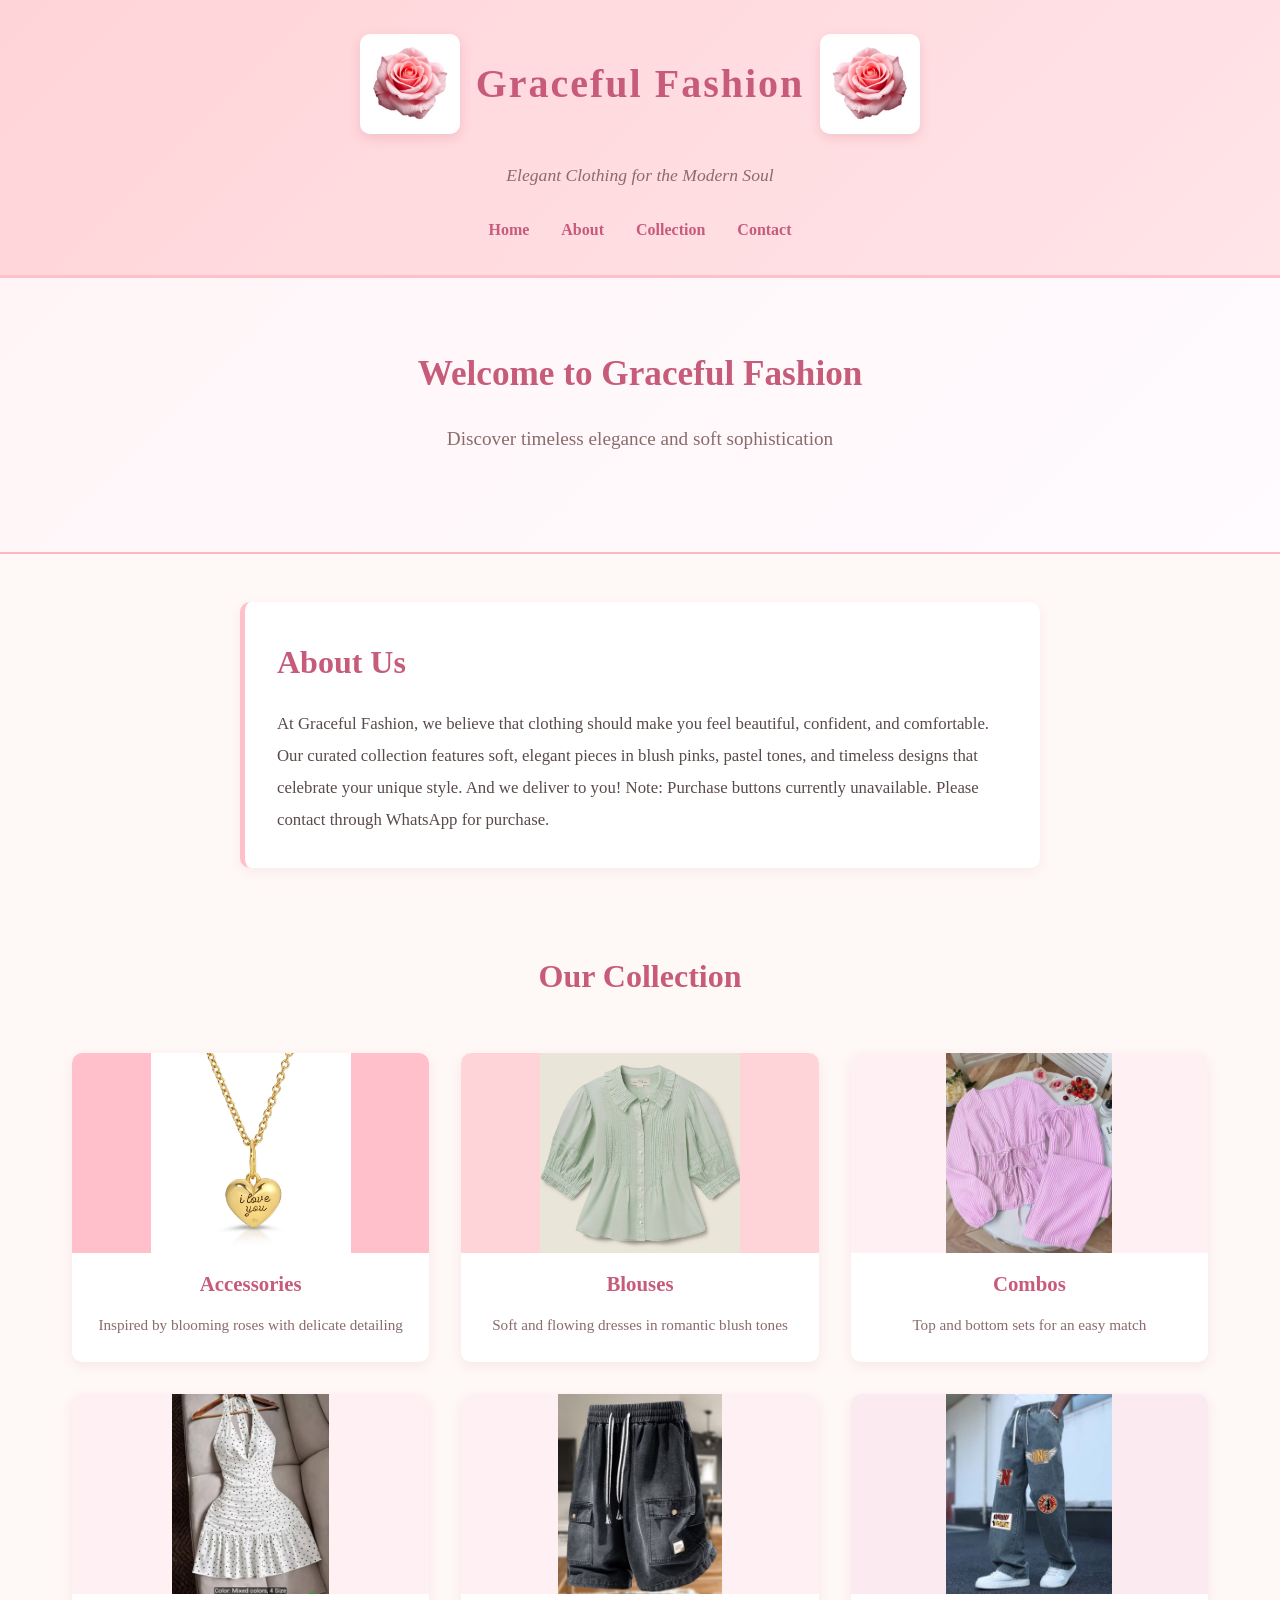
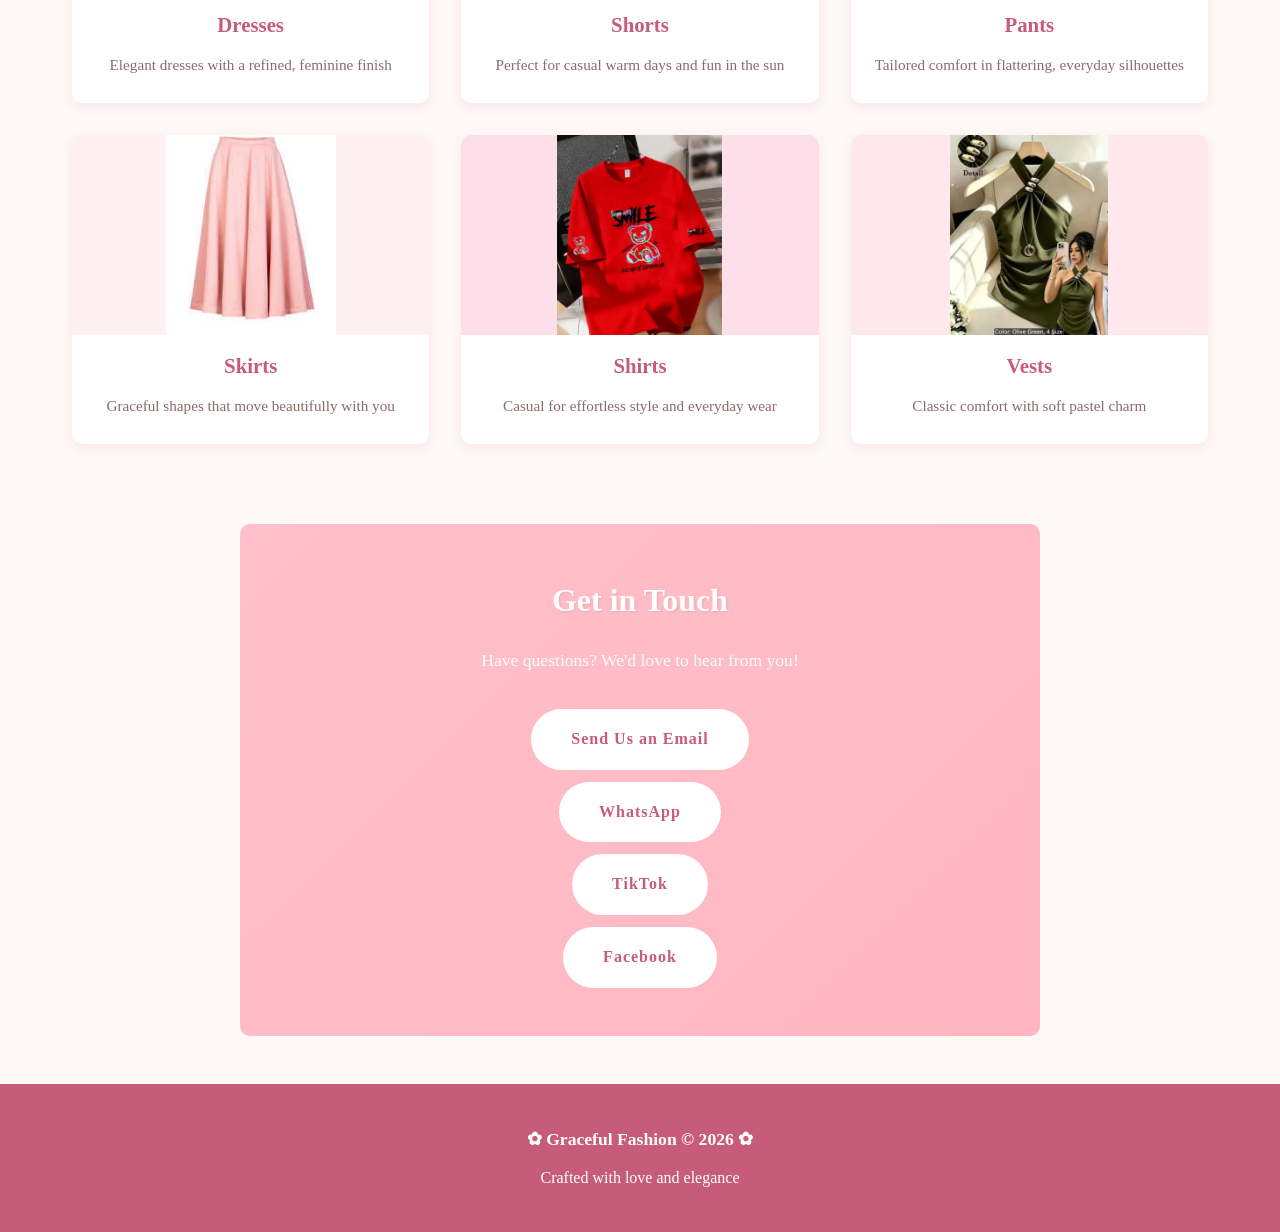
==== index.html @ 8ff4538e "Update index.html" ====
<!DOCTYPE html>
<html lang="en">
<head>
    <meta charset="UTF-8">
    <meta name="viewport" content="width=device-width, initial-scale=1.0">
    <title>Graceful Fashion - Elegant Clothing</title>
    <link rel="stylesheet" href="style.css">
</head>
<body>
    <header>
        <div class="header-content">
            <div class="header-roses">
                <img src="header_pink_rose1.jpg" alt="Pink Rose" class="header-rose">
                <h1>Graceful Fashion</h1>
                <img src="header_pink_rose2.jpg" alt="Pink Rose" class="header-rose">
            </div>
            <p class="tagline">Elegant Clothing for the Modern Soul</p>
        </div>
        <nav>
            <a href="index.html">Home</a>
            <a href="#about">About</a>
            <a href="#collection">Collection</a>
            <a href="#contact">Contact</a>
        </nav>
    </header>

    <main>
        <!-- Hero Section -->
        <section class="hero">
            <div class="hero-content">
                <h2>Welcome to Graceful Fashion</h2>
                <p>Discover timeless elegance and soft sophistication</p>
            </div>
        </section>

        <!-- About Section -->
        <section id="about" class="about">
            <h2>About Us</h2>
            <p>At Graceful Fashion, we believe that clothing should make you feel beautiful, confident, and comfortable.  Our curated collection features soft, elegant pieces in blush pinks, pastel tones, and timeless designs that celebrate your unique style.  And we deliver to you!  Note: Purchase buttons currently unavailable.  Please contact through WhatsApp for purchase.</p>
        </section>

        <!-- Collection Section -->
        <section id="collection" class="collection">
            <h2>Our Collection</h2>
            <div class="products">
                <a href="Accessories/index.html" class="product-link">
                    <div class="product-card">
                        <div class="product-image" style="background: #ffc0cb url('Accessories/gold_necklace.jpg') center / contain no-repeat;"></div>
                        <h3>Accessories</h3>
                        <p>Inspired by blooming roses with delicate detailing</p>
                    </div>
                </a>
                <a href="Blouses/index.html" class="product-link">
                    <div class="product-card">
                        <div class="product-image" style="background: #ffd4d8 url('Blouses/green_blouse.webp') center / contain no-repeat;"></div>
                        <h3>Blouses</h3>
                        <p>Soft and flowing dresses in romantic blush tones</p>
                    </div>
                </a>
                <a href="Combos/index.html" class="product-link">
                    <div class="product-card">
                        <div class="product-image" style="background: #fff0f3 url('Combos/pink_pajamas.jpeg') center / contain no-repeat;"></div>
                        <h3>Combos</h3>
                        <p>Top and bottom sets for an easy match</p>
                    </div>
                </a>
                <a href="Dresses/index.html" class="product-link">
                    <div class="product-card">
                        <div class="product-image" style="background: #fff0f3 url('Dresses/black_polkadot_dress.jpeg') center / contain no-repeat;"></div>
                        <h3>Dresses</h3>
                        <p>Elegant dresses with a refined, feminine finish</p>
                    </div>
                </a>
                <a href="Shorts/index.html" class="product-link">
                    <div class="product-card">
                        <div class="product-image" style="background: #fff0f3 url('Shorts/baggy_shorts.jpeg') center / contain no-repeat;"></div>
                        <h3>Shorts</h3>
                        <p>Perfect for casual warm days and fun in the sun</p>
                    </div>
                </a>
                <a href="Pants/index.html" class="product-link">
                    <div class="product-card">
                        <div class="product-image" style="background: #fbeaf0 url('Pants/ny_elastic_jeans.jpeg') center / contain no-repeat;"></div>
                        <h3>Pants</h3>
                        <p>Tailored comfort in flattering, everyday silhouettes</p>
                    </div>
                </a>
                <a href="Skirts/index.html" class="product-link">
                    <div class="product-card">
                        <div class="product-image" style="background: #fff0f3 url('Skirts/pink_skirt.jpeg') center / contain no-repeat;"></div>
                        <h3>Skirts</h3>
                        <p>Graceful shapes that move beautifully with you</p>
                    </div>
                </a>
                <a href="Shirts/index.html" class="product-link">
                    <div class="product-card">
                        <div class="product-image" style="background: #fcdfe8 url('Shirts/evil_smile_bear.jpeg') center / contain no-repeat;"></div>
                        <h3>Shirts</h3>
                        <p>Casual for effortless style and everyday wear</p>
                    </div>
                </a>
                <a href="Vests/index.html" class="product-link">
                    <div class="product-card">
                        <div class="product-image" style="background: #ffe7ee url('Vests/green_hem_vest.jpeg') center / contain no-repeat;"></div>
                        <h3>Vests</h3>
                        <p>Classic comfort with soft pastel charm</p>
                    </div>
                </a>
            </div>
        </section>

        <!-- Contact Section -->
        <section id="contact" class="contact">
            <h2>Get in Touch</h2>
            <p>Have questions? We'd love to hear from you!</p>
            <div class="contact-links">
                <a href="mailto:adam.young811@gmail.com" class="contact-button">Send Us an Email</a>
                <a href="https://wa.me/15551234567" class="contact-button" target="_blank" rel="noopener noreferrer">WhatsApp</a>
                <a href="https://www.tiktok.com/@gracefulfashion" class="contact-button" target="_blank" rel="noopener noreferrer">TikTok</a>
                <a href="https://www.facebook.com/gracefulfashion" class="contact-button" target="_blank" rel="noopener noreferrer">Facebook</a>
            </div>
        </section>
    </main>

    <footer>
        <p>✿ Graceful Fashion © 2026 ✿</p>
        <p>Crafted with love and elegance</p>
    </footer>
</body>
</html>
---- style.css ----
* {
    margin: 0;
    padding: 0;
    box-sizing: border-box;
}

:root {
    --blush: #ffc0cb;
    --rose: #ff69b4;
    --soft-pink: #ffb6c1;
    --pale-pink: #fff0f3;
    --cream: #fef8f6;
    --dark-rose: #c75b7a;
    --text-color: #5a4a4a;
}

body {
    font-family: 'Georgia', serif;
    line-height: 1.8;
    color: var(--text-color);
    background-color: var(--cream);
}

header {
    background: linear-gradient(135deg, #ffd4d8 0%, #ffe4e8 100%);
    padding: 1.5rem 1rem;
    text-align: center;
    box-shadow: 0 4px 6px rgba(199, 91, 122, 0.1);
    border-bottom: 3px solid var(--blush);
}

.header-content {
    display: flex;
    flex-direction: column;
    align-items: center;
    min-height: 150px;
    justify-content: center;
}

.header-roses {
    display: flex;
    align-items: center;
    justify-content: center;
    gap: 1rem;
    margin-bottom: 0.5rem;
    height: 120px;
    flex-shrink: 0;
}

.header-rose {
    width: 100px !important;
    height: 100px !important;
    min-width: 100px;
    min-height: 100px;
    object-fit: cover;
    border-radius: 10px;
    box-shadow: 0 4px 12px rgba(199, 91, 122, 0.2);
    transition: transform 0.3s ease;
    flex-shrink: 0;
}

.header-rose:hover { transform: scale(1.05); }

.header-content h1 {
    font-size: 2.5rem;
    color: var(--dark-rose);
    letter-spacing: 2px;
    flex-shrink: 0;
}

.tagline {
    font-size: 1.1rem;
    color: #8b6b6b;
    font-style: italic;
    margin-top: 0.5rem;
    flex-shrink: 0;
}

nav {
    margin-top: 1.5rem;
    display: flex;
    justify-content: center;
    gap: 2rem;
    flex-wrap: wrap;
}

nav a {
    color: var(--dark-rose);
    text-decoration: none;
    font-size: 1rem;
    font-weight: bold;
    transition: all 0.3s ease;
    padding-bottom: 5px;
    border-bottom: 2px solid transparent;
}

nav a:hover { color: var(--rose); border-bottom-color: var(--blush); }

.hero {
    background: linear-gradient(135deg, #fff5f7 0%, #fffbff 100%);
    padding: 4rem 2rem;
    text-align: center;
    border-bottom: 2px solid var(--soft-pink);
}

.hero-content h2 { font-size: 2.2rem; color: var(--dark-rose); margin-bottom: 1rem; }
.hero-content p { font-size: 1.2rem; color: #8b6b6b; margin-bottom: 2rem; }

.about {
    max-width: 800px;
    margin: 3rem auto;
    padding: 2rem;
    background-color: white;
    border-radius: 10px;
    box-shadow: 0 4px 12px rgba(199, 91, 122, 0.08);
    border-left: 5px solid var(--blush);
}

.about h2 { color: var(--dark-rose); margin-bottom: 1rem; font-size: 2rem; }
.about p { font-size: 1.05rem; line-height: 1.9; }

.collection { max-width: 1200px; margin: 3rem auto; padding: 2rem; }
.collection h2 { text-align: center; color: var(--dark-rose); margin-bottom: 3rem; font-size: 2rem; }

.products {
    display: grid;
    grid-template-columns: repeat(3, minmax(0, 1fr));
    gap: 2rem;
}

.product-card {
    background-color: white;
    border-radius: 10px;
    overflow: hidden;
    box-shadow: 0 4px 12px rgba(199, 91, 122, 0.1);
    transition: all 0.3s ease;
    text-align: center;
    display: flex;
    flex-direction: column;
}

.product-card:hover { transform: translateY(-5px); box-shadow: 0 8px 20px rgba(199, 91, 122, 0.2); }
.product-link { color: inherit; text-decoration: none; }

.product-image {
    width: 100%;
    height: 200px;
    background-size: contain;
    background-repeat: no-repeat;
    background-position: center;
    background-color: white;
}

.product-card h3 { color: var(--dark-rose); padding: 0.75rem 1rem 0.5rem; font-size: 1.3rem; }
.product-card p { color: #8b6b6b; padding: 0 1rem 1.5rem; font-size: 0.95rem; }
.product-card .price { color: var(--dark-rose); font-size: 1.1rem; font-weight: bold; padding-bottom: 0; }

.size-options {
    display: flex;
    justify-content: center;
    flex-wrap: wrap;
    gap: 0.75rem;
    padding: 1.1rem 1rem 1rem;
    margin-top: auto;
}

.size-button {
    min-width: 3rem;
    padding: 0.675rem 0.5rem;
    border: 1px solid var(--soft-pink);
    border-radius: 999px;
    color: var(--dark-rose);
    font-size: 0.85rem;
    font-weight: bold;
    line-height: 1;
    cursor: pointer;
    transition: background-color 0.3s ease, color 0.3s ease, border-color 0.3s ease, box-shadow 0.3s ease;
}

.size-options .size-button:nth-child(1) { background-color: #ffe3ec; border-color: #ffc2d4; }
.size-options .size-button:nth-child(2) { background-color: #ffd9e8; border-color: #ffbad1; }
.size-options .size-button:nth-child(3) { background-color: #ffcee1; border-color: #ffacc7; }
.size-options .size-button:nth-child(4) { background-color: #ffc3d9; border-color: #ff9fbd; }

.size-button:hover, .size-button:focus-visible { background-color: var(--soft-pink); border-color: var(--rose); color: var(--dark-rose); box-shadow: 0 0 0 2px rgba(255, 182, 193, 0.35); }
.size-button:focus-visible { outline: 2px solid var(--rose); outline-offset: 1px; }
.size-button[aria-pressed="true"] { background-color: #ffd1e3; border: 3px solid #ff10f0; color: #ff10f0; box-shadow: 0 3px 10px rgba(255, 16, 240, 0.35); }

.purchase-button {
    display: block;
    width: 100%;
    margin-top: 0;
    padding: 0.75rem 1rem;
    border: none;
    border-radius: 0;
    background-color: #fff0f3;
    color: #b88a9b;
    font-weight: bold;
    letter-spacing: 0.5px;
    cursor: not-allowed;
    transition: background-color 0.3s ease, color 0.3s ease, transform 0.2s ease;
}

.purchase-button:not(:disabled) { background-color: var(--rose); color: white; cursor: pointer; }
.purchase-button:not(:disabled):hover { background-color: var(--dark-rose); transform: translateY(-1px); }

body.purchase-modal-open { overflow: hidden; }

.purchase-modal-overlay {
    position: fixed;
    inset: 0;
    z-index: 1000;
    display: flex;
    align-items: center;
    justify-content: center;
    padding: 1.5rem;
    background-color: rgba(90, 74, 74, 0.45);
    backdrop-filter: blur(3px);
}

.purchase-modal-overlay[hidden] { display: none; }

.purchase-modal {
    width: min(100%, 38rem);
    max-height: min(90vh, 44rem);
    display: flex;
    flex-direction: column;
    gap: 1rem;
    padding: 0.75rem 1.5rem 1.5rem;
    border: 2px solid var(--blush);
    border-radius: 20px;
    background: linear-gradient(180deg, #fff9fb 0%, white 100%);
    box-shadow: 0 18px 40px rgba(199, 91, 122, 0.28);
    overflow: hidden;
}

.purchase-modal:focus-within { outline: 3px solid rgba(255, 105, 180, 0.35); outline-offset: 3px; }

.purchase-modal-close {
    align-self: flex-end;
    width: 2.5rem;
    height: 2.5rem;
    margin-top: 0.2rem;
    margin-bottom: 0.15rem;
    border: 1px solid #f2c8d3;
    border-radius: 999px;
    background-color: #fff4f7;
    color: var(--dark-rose);
    font-size: 1.5rem;
    line-height: 1;
    cursor: pointer;
    transition: background-color 0.3s ease, transform 0.2s ease;
}

.purchase-modal-close:hover, .purchase-modal-close:focus-visible { background-color: #ffe2ea; transform: scale(1.03); }

.purchase-modal-content {
    display: grid;
    grid-template-columns: minmax(0, 11rem) minmax(0, 1fr);
    gap: 1rem;
    align-items: start;
    overflow-y: auto;
    padding-right: 0.25rem;
}

.purchase-modal-image {
    width: 100%;
    aspect-ratio: 1 / 1;
    object-fit: contain;
    border-radius: 16px;
    background-color: white;
    border: 1px solid #f6d5de;
    box-shadow: 0 8px 18px rgba(199, 91, 122, 0.12);
    padding: 0.5rem;
}

.purchase-modal-image-fallback { display: flex; align-items: center; justify-content: center; min-height: 11rem; padding: 1rem; border: 1px dashed #f2c8d3; border-radius: 16px; background-color: #fff7fa; color: var(--dark-rose); font-weight: bold; text-align: center; box-shadow: inset 0 0 0 1px rgba(255, 255, 255, 0.75); }
.purchase-modal-image-fallback[hidden] { display: none; }
.purchase-modal-copy { text-align: left; }
.purchase-modal-eyebrow { color: var(--dark-rose); font-size: 0.8rem; letter-spacing: 0.12em; text-transform: uppercase; padding: 0; margin-bottom: 0.35rem; }
.purchase-modal-copy h3 { color: var(--dark-rose); font-size: 1.6rem; margin-bottom: 0.6rem; }
.purchase-modal-size { color: #8b6b6b; padding: 0; }
.purchase-modal-size span { color: var(--dark-rose); font-weight: bold; }

.purchase-modal-confirm { width: 100%; padding: 0.9rem 1rem; border: none; border-radius: 999px; background-color: var(--rose); color: white; font-family: inherit; font-size: 1rem; font-weight: bold; letter-spacing: 0.04em; cursor: pointer; box-shadow: 0 8px 20px rgba(255, 105, 180, 0.28); transition: background-color 0.3s ease, transform 0.2s ease; }
.purchase-modal-confirm:hover, .purchase-modal-confirm:focus-visible { background-color: var(--dark-rose); transform: translateY(-1px); }

.center-collection { text-align: center; }
.home-button { display: inline-block; background-color: var(--rose); color: white; padding: 0.7rem 2rem; border-radius: 50px; text-decoration: none; font-weight: bold; letter-spacing: 1px; transition: all 0.3s ease; box-shadow: 0 4px 15px rgba(255, 105, 180, 0.3); margin-bottom: 2rem; }
.home-button:hover { background-color: var(--dark-rose); transform: translateY(-2px); }

.collection .product-card > img.product-image { display: block; width: 100%; height: 320px; object-fit: contain; background-color: white; }

.contact { background: linear-gradient(135deg, #ffc0cb 0%, #ffb6c1 100%); padding: 3rem 2rem; text-align: center; border-radius: 10px; max-width: 800px; margin: 3rem auto; }
.contact h2 { color: white; margin-bottom: 1rem; font-size: 2rem; text-shadow: 1px 1px 2px rgba(0, 0, 0, 0.1); }
.contact p { color: rgba(255, 255, 255, 0.95); margin-bottom: 2rem; font-size: 1.1rem; }
.contact-links { display: flex; flex-direction: column; align-items: center; gap: 0.75rem; }
.contact-button { display: inline-block; background-color: white; color: var(--dark-rose); padding: 1rem 2.5rem; font-size: 1rem; border: none; border-radius: 50px; cursor: pointer; transition: all 0.3s ease; font-weight: bold; letter-spacing: 1px; text-decoration: none; }
.contact-button:hover { background-color: var(--pale-pink); transform: translateY(-2px); box-shadow: 0 4px 15px rgba(0, 0, 0, 0.15); }

footer { background-color: var(--dark-rose); color: white; text-align: center; padding: 2rem 1rem; margin-top: 3rem; }
footer p { margin: 0.5rem 0; font-size: 1rem; }
footer p:first-child { font-weight: bold; font-size: 1.1rem; }

@media (max-width: 768px) {
    .header-roses { gap: 0.5rem; height: 90px; }
    .header-rose { width: 80px !important; height: 80px !important; min-width: 80px; min-height: 80px; }
    .header-content h1 { font-size: 1.8rem; }
    nav { gap: 1rem; }
    .hero-content h2 { font-size: 1.6rem; }
    .products { grid-template-columns: 1fr; }
    .purchase-modal-overlay { align-items: stretch; padding: 1rem; }
    .purchase-modal { width: 100%; max-height: 100%; margin: auto 0; padding: 0.75rem 1rem 1rem; }
    .purchase-modal-content { grid-template-columns: 1fr; gap: 0.85rem; }
    .purchase-modal-image { max-width: 14rem; margin: 0 auto; }
}
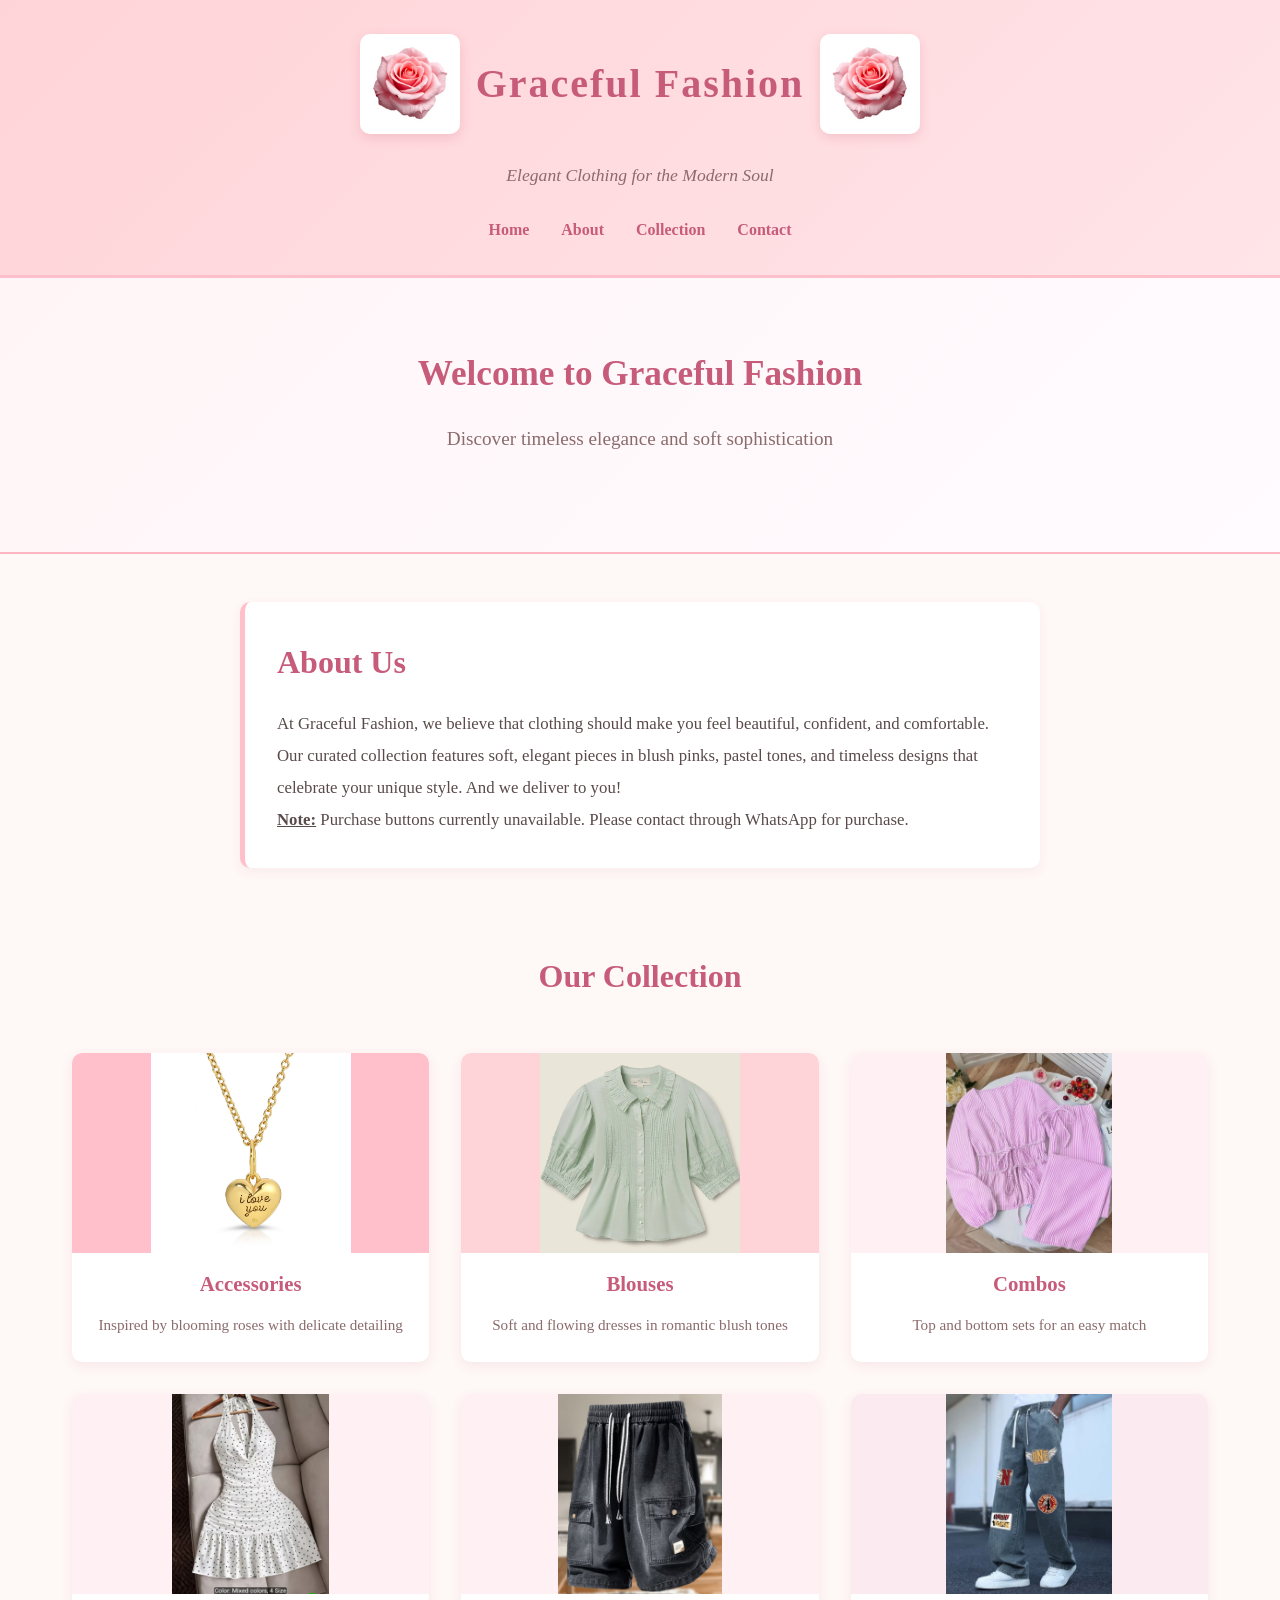
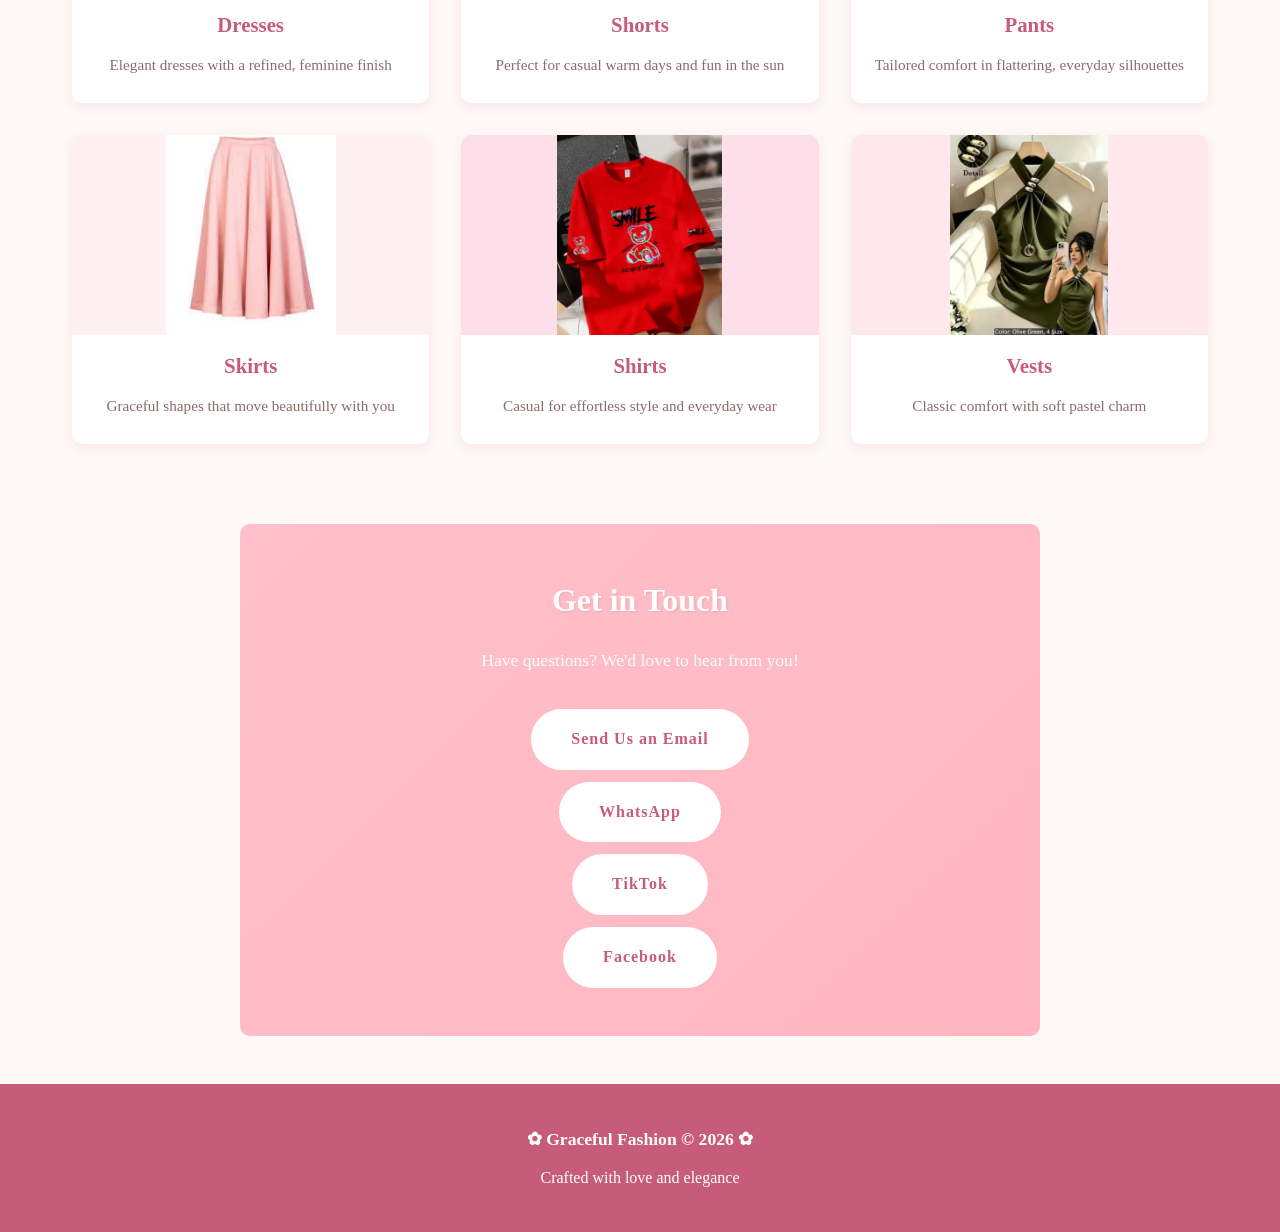
==== commit 3da59a28: "Update about in index.html" ====
--- a/index.html
+++ b/index.html
@@ -36,7 +36,7 @@
         <!-- About Section -->
         <section id="about" class="about">
             <h2>About Us</h2>
-            <p>At Graceful Fashion, we believe that clothing should make you feel beautiful, confident, and comfortable.  Our curated collection features soft, elegant pieces in blush pinks, pastel tones, and timeless designs that celebrate your unique style.  And we deliver to you!  Note: Purchase buttons currently unavailable.  Please contact through WhatsApp for purchase.</p>
+            <p>At Graceful Fashion, we believe that clothing should make you feel beautiful, confident, and comfortable.  Our curated collection features soft, elegant pieces in blush pinks, pastel tones, and timeless designs that celebrate your unique style.  And we deliver to you!<br><strong><u>Note:</u></strong> Purchase buttons currently unavailable.  Please contact through WhatsApp for purchase.</p>
         </section>
 
         <!-- Collection Section -->
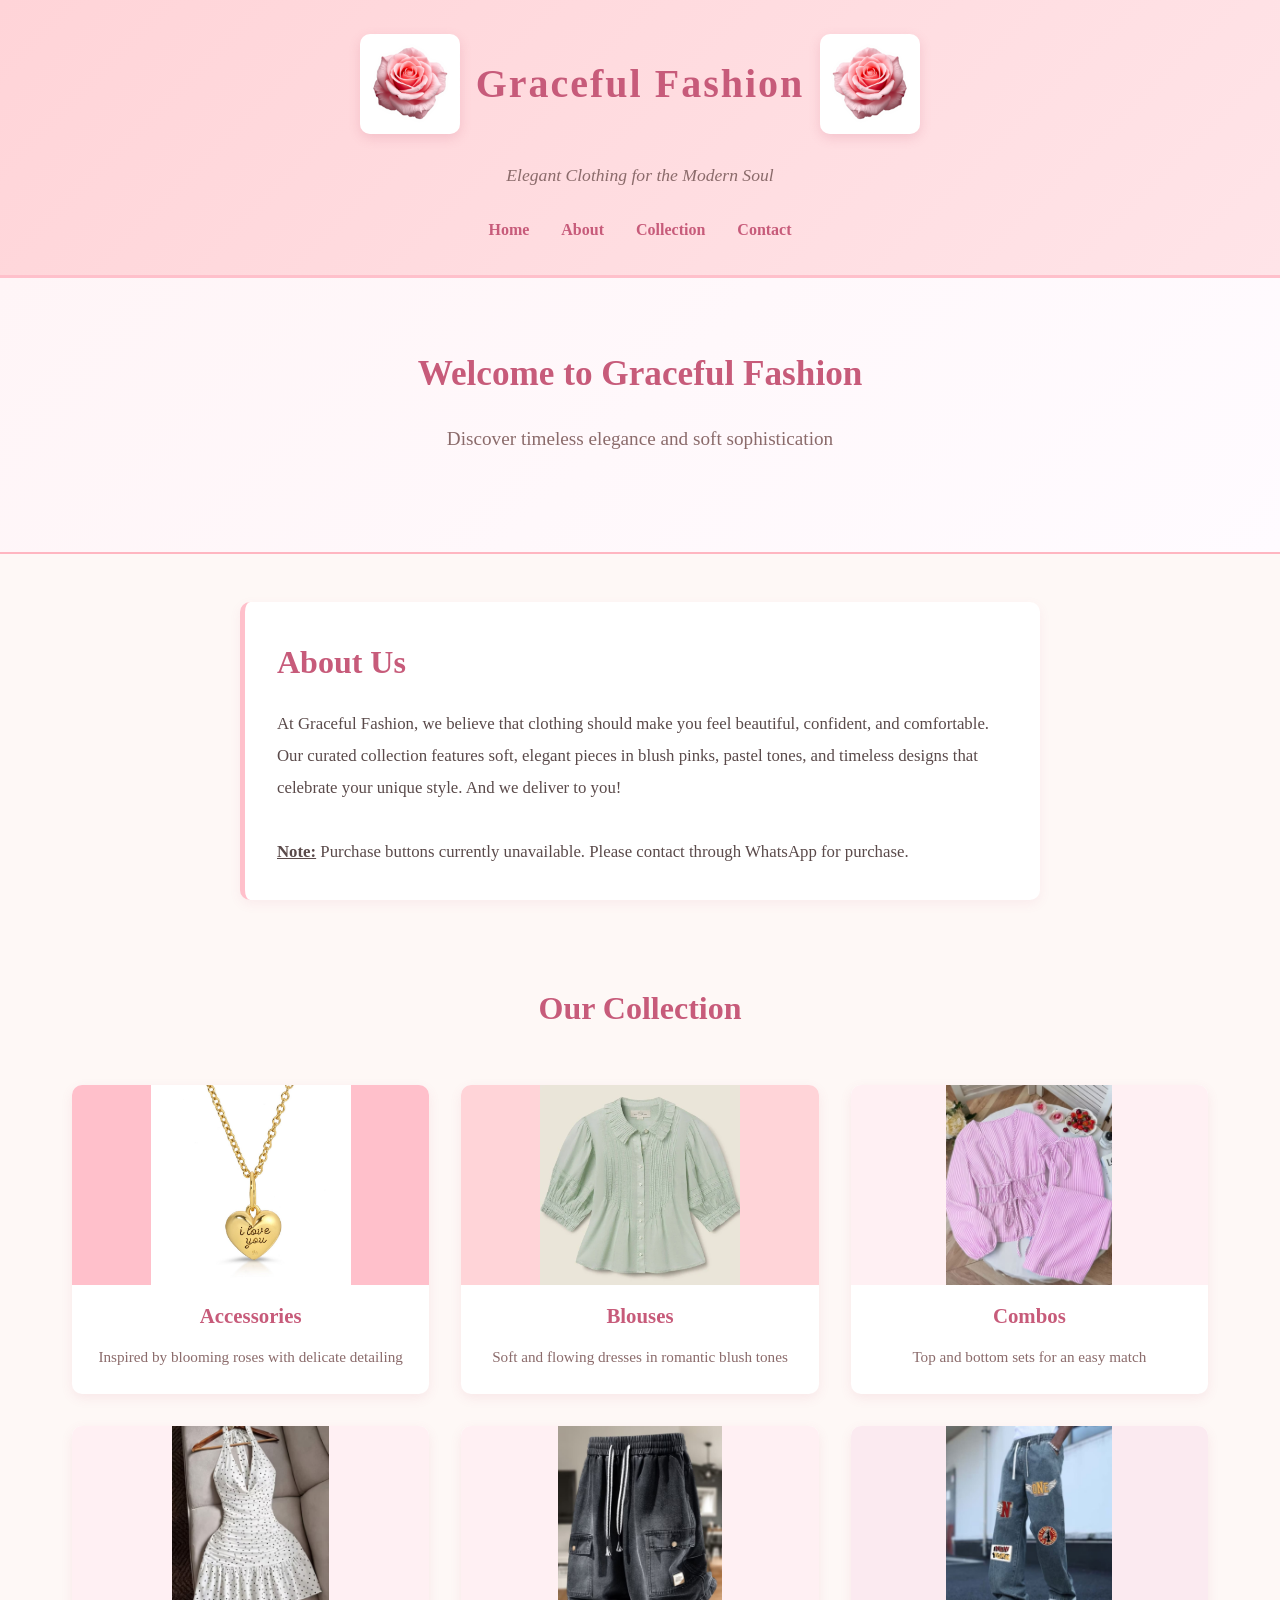
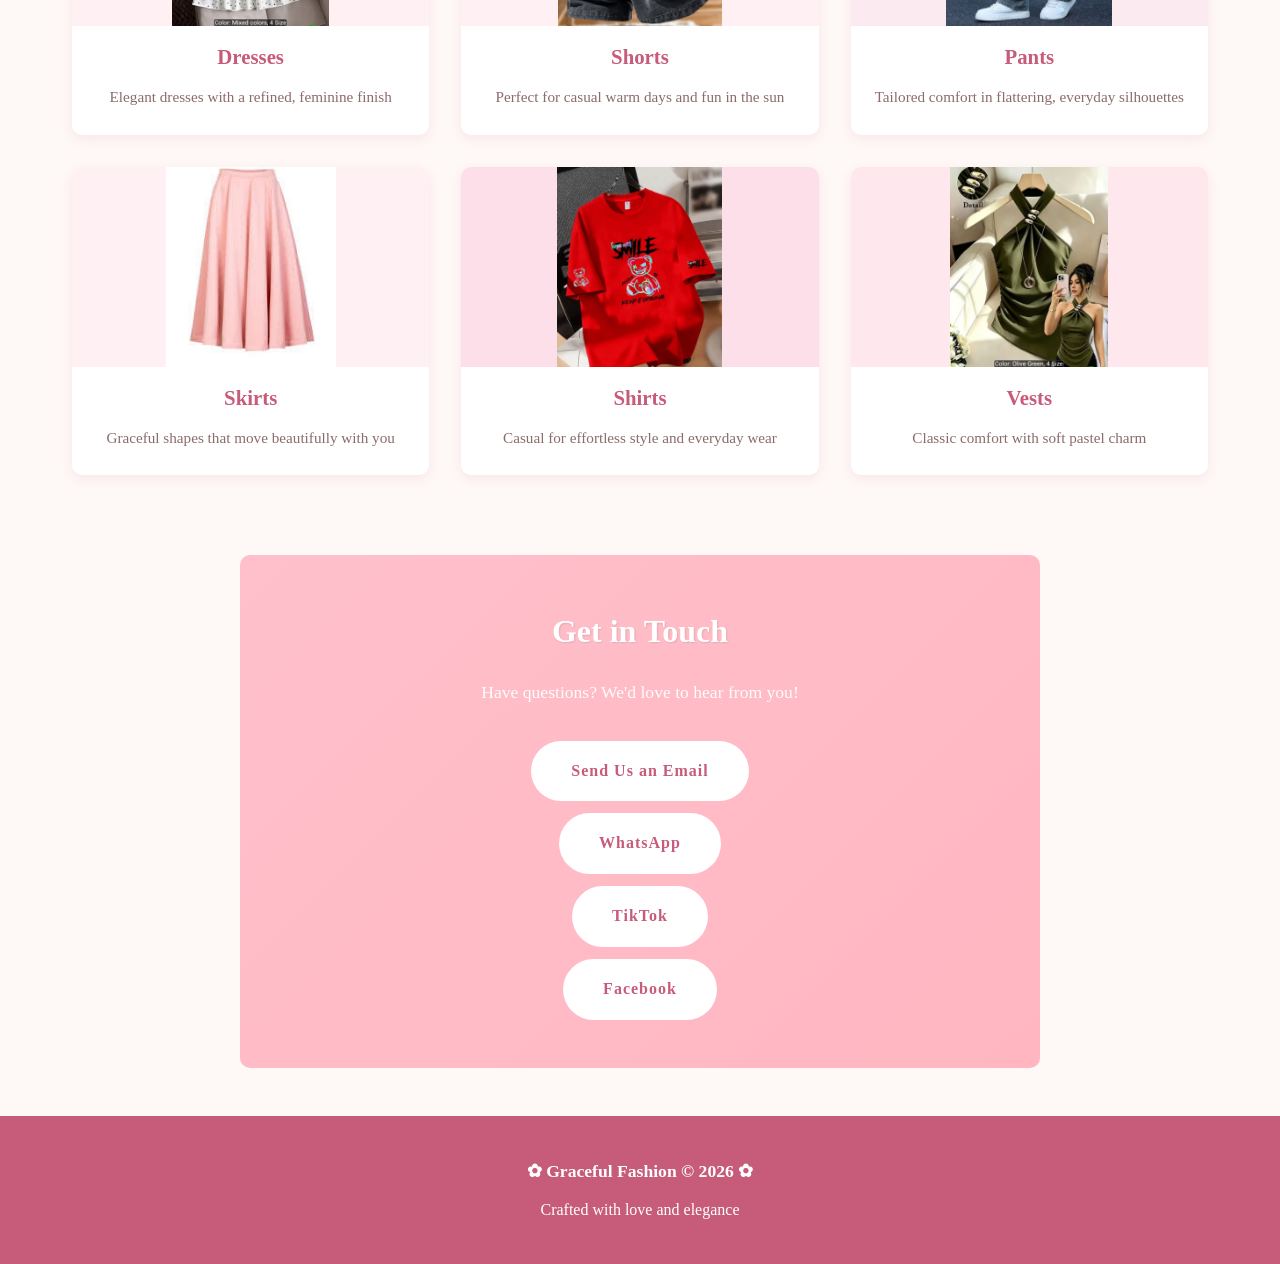
==== commit c75c3788: "Additional break line in about" ====
--- a/index.html
+++ b/index.html
@@ -36,7 +36,7 @@
         <!-- About Section -->
         <section id="about" class="about">
             <h2>About Us</h2>
-            <p>At Graceful Fashion, we believe that clothing should make you feel beautiful, confident, and comfortable.  Our curated collection features soft, elegant pieces in blush pinks, pastel tones, and timeless designs that celebrate your unique style.  And we deliver to you!<br><strong><u>Note:</u></strong> Purchase buttons currently unavailable.  Please contact through WhatsApp for purchase.</p>
+            <p>At Graceful Fashion, we believe that clothing should make you feel beautiful, confident, and comfortable.  Our curated collection features soft, elegant pieces in blush pinks, pastel tones, and timeless designs that celebrate your unique style.  And we deliver to you!<br><br><strong><u>Note:</u></strong> Purchase buttons currently unavailable.  Please contact through WhatsApp for purchase.</p>
         </section>
 
         <!-- Collection Section -->
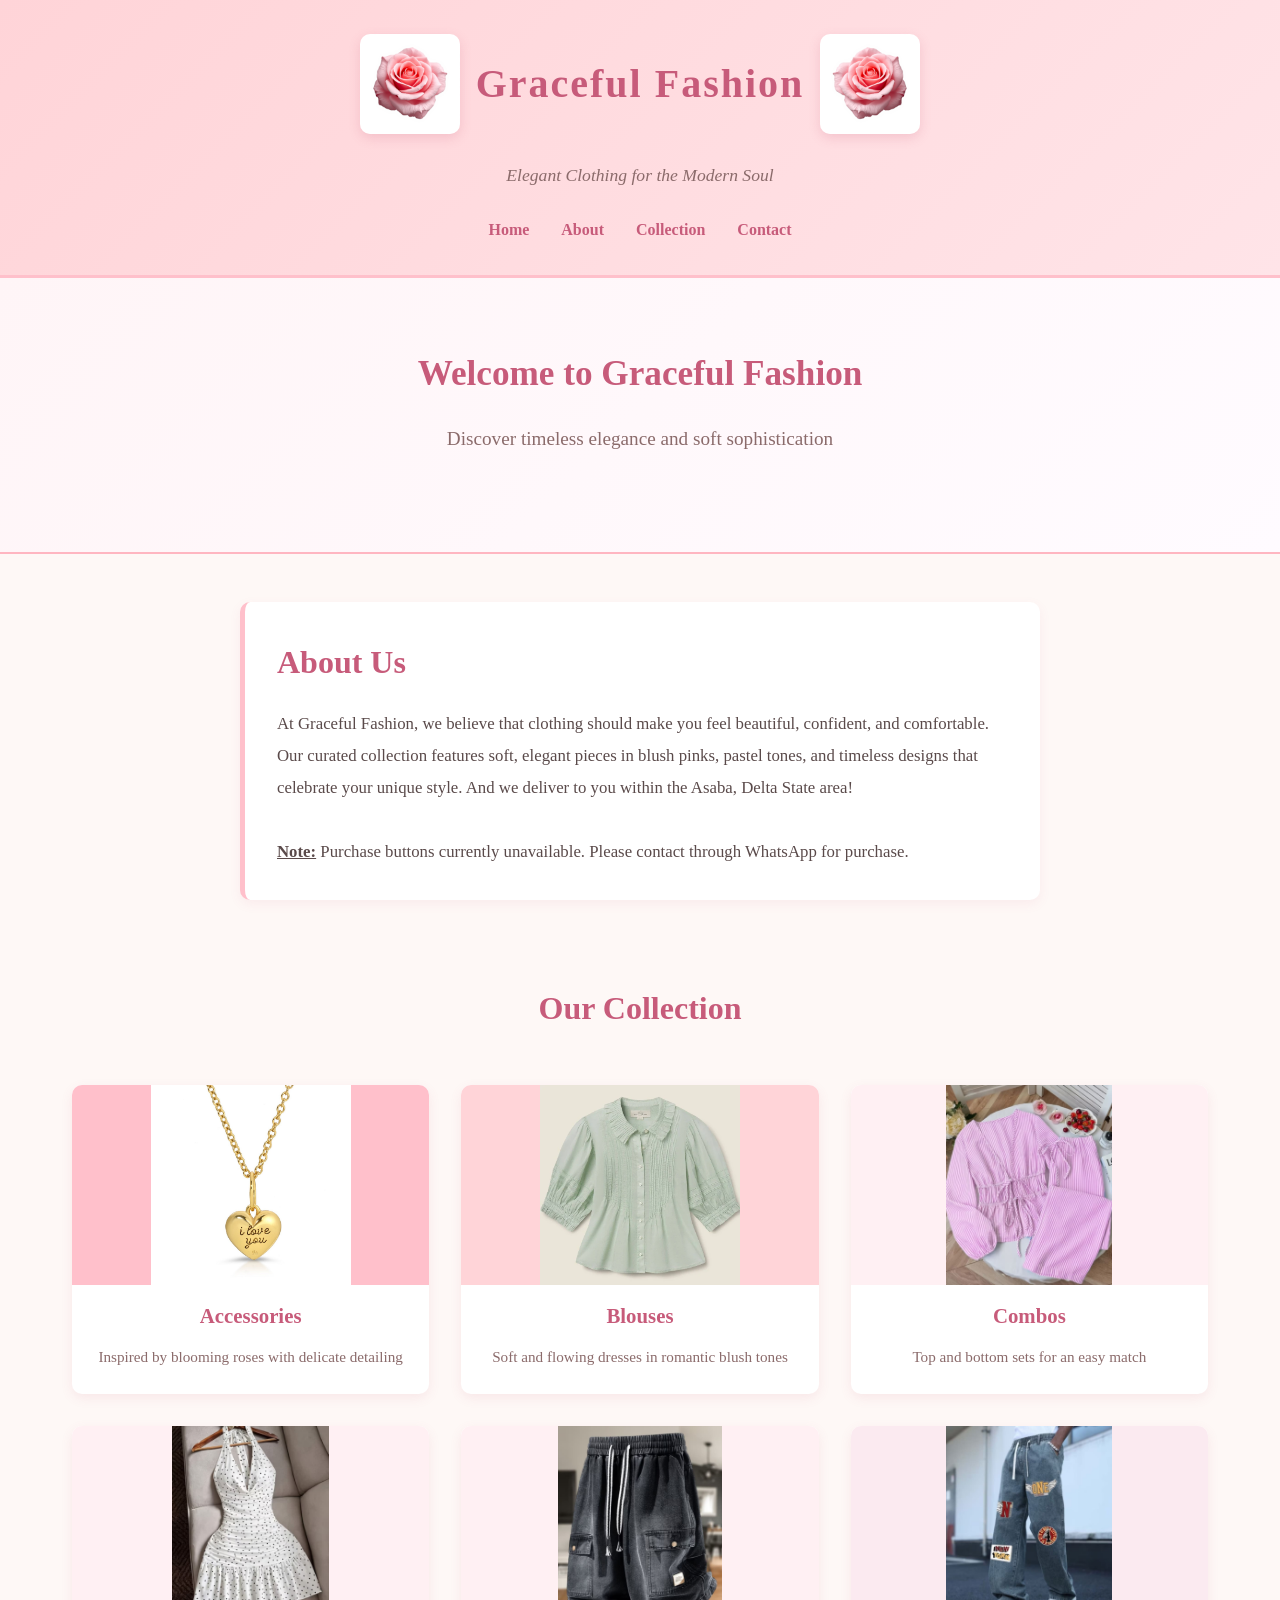
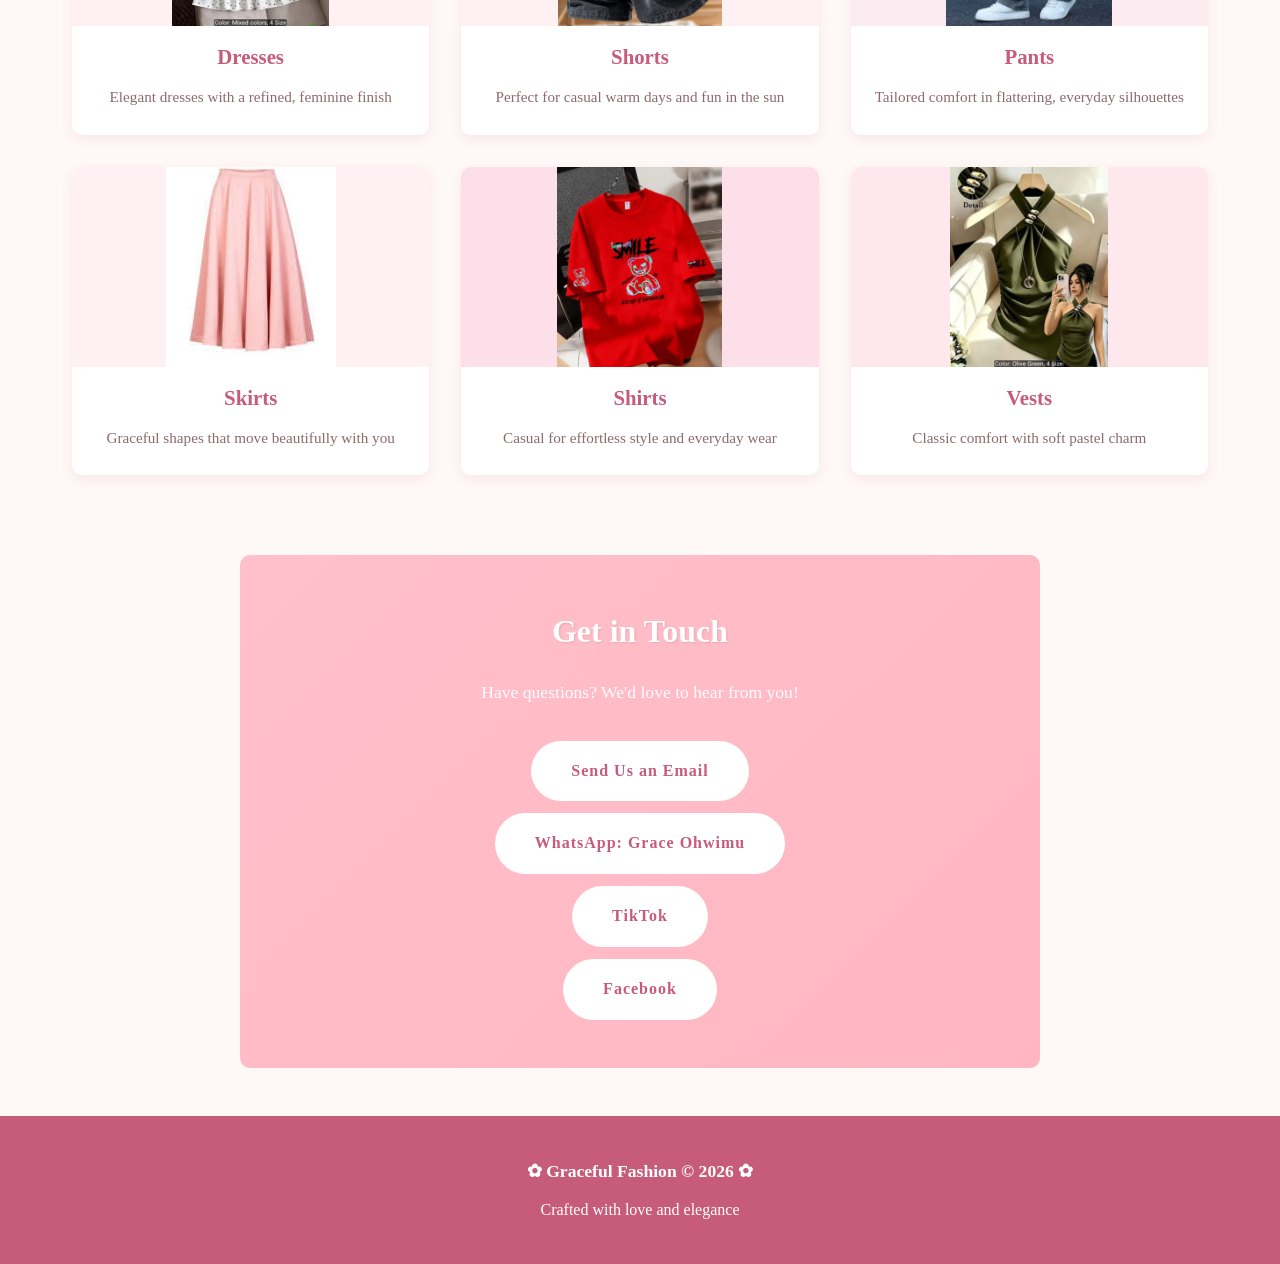
==== commit 33db592f: "Update about index.html" ====
--- a/index.html
+++ b/index.html
@@ -36,7 +36,7 @@
         <!-- About Section -->
         <section id="about" class="about">
             <h2>About Us</h2>
-            <p>At Graceful Fashion, we believe that clothing should make you feel beautiful, confident, and comfortable.  Our curated collection features soft, elegant pieces in blush pinks, pastel tones, and timeless designs that celebrate your unique style.  And we deliver to you!<br><br><strong><u>Note:</u></strong> Purchase buttons currently unavailable.  Please contact through WhatsApp for purchase.</p>
+            <p>At Graceful Fashion, we believe that clothing should make you feel beautiful, confident, and comfortable.  Our curated collection features soft, elegant pieces in blush pinks, pastel tones, and timeless designs that celebrate your unique style.  And we deliver to you within the Asaba, Delta State area!<br><br><strong><u>Note:</u></strong> Purchase buttons currently unavailable.  Please contact through WhatsApp for purchase.</p>
         </section>
 
         <!-- Collection Section -->
@@ -115,7 +115,7 @@
             <p>Have questions? We'd love to hear from you!</p>
             <div class="contact-links">
                 <a href="mailto:adam.young811@gmail.com" class="contact-button">Send Us an Email</a>
-                <a href="https://wa.me/15551234567" class="contact-button" target="_blank" rel="noopener noreferrer">WhatsApp</a>
+                <a href="https://wa.me/2347034981960" class="contact-button" target="_blank" rel="noopener noreferrer">WhatsApp: Grace Ohwimu</a>
                 <a href="https://www.tiktok.com/@gracefulfashion" class="contact-button" target="_blank" rel="noopener noreferrer">TikTok</a>
                 <a href="https://www.facebook.com/gracefulfashion" class="contact-button" target="_blank" rel="noopener noreferrer">Facebook</a>
             </div>
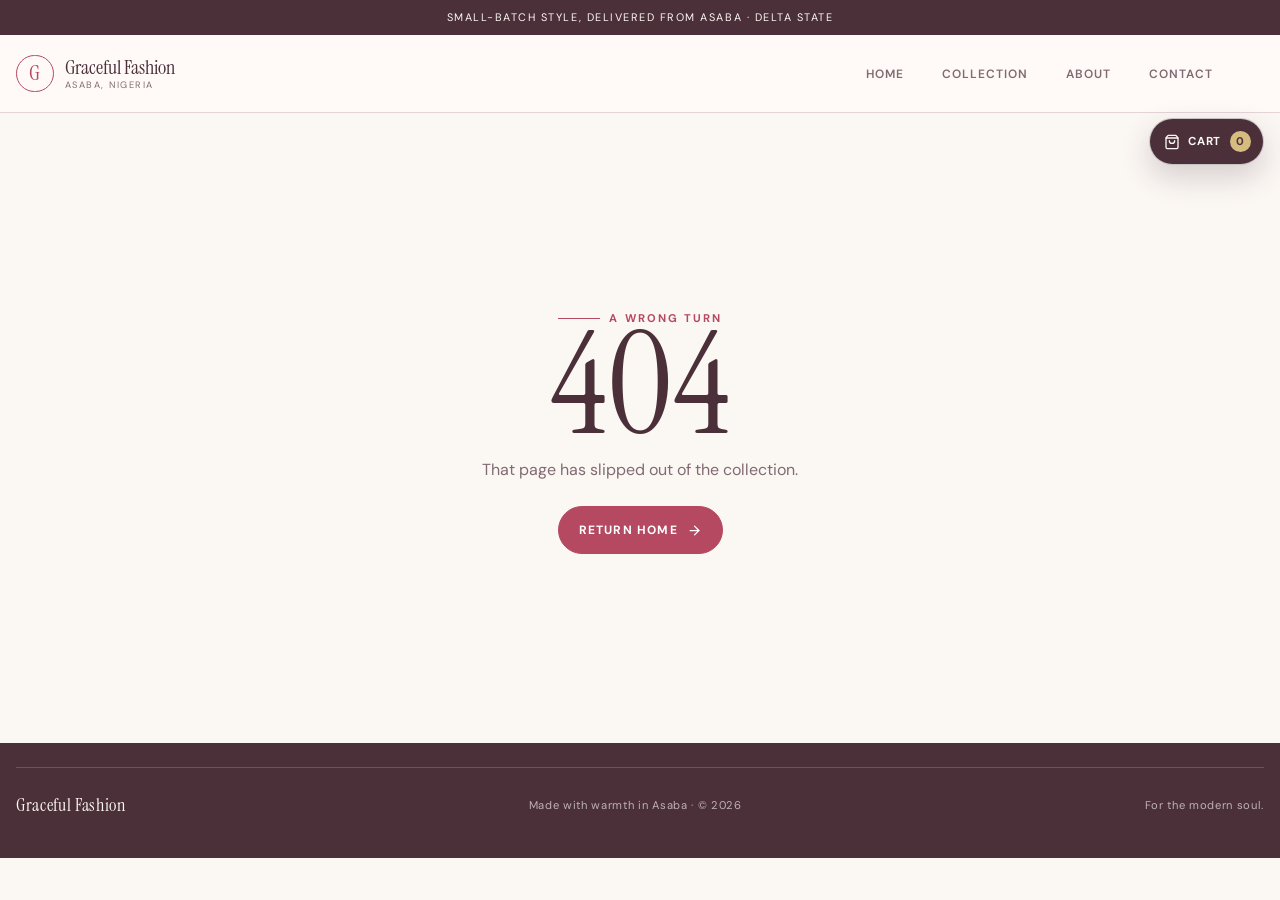
==== commit 3a6a636e: "Publish Graceful Fashion storefront updates" ====
--- a/index.html
+++ b/index.html
@@ -1,130 +1,25 @@
 <!DOCTYPE html>
 <html lang="en">
-<head>
-    <meta charset="UTF-8">
-    <meta name="viewport" content="width=device-width, initial-scale=1.0">
-    <title>Graceful Fashion - Elegant Clothing</title>
-    <link rel="stylesheet" href="style.css">
-</head>
-<body>
-    <header>
-        <div class="header-content">
-            <div class="header-roses">
-                <img src="header_pink_rose1.jpg" alt="Pink Rose" class="header-rose">
-                <h1>Graceful Fashion</h1>
-                <img src="header_pink_rose2.jpg" alt="Pink Rose" class="header-rose">
-            </div>
-            <p class="tagline">Elegant Clothing for the Modern Soul</p>
-        </div>
-        <nav>
-            <a href="index.html">Home</a>
-            <a href="#about">About</a>
-            <a href="#collection">Collection</a>
-            <a href="#contact">Contact</a>
-        </nav>
-    </header>
-
-    <main>
-        <!-- Hero Section -->
-        <section class="hero">
-            <div class="hero-content">
-                <h2>Welcome to Graceful Fashion</h2>
-                <p>Discover timeless elegance and soft sophistication</p>
-            </div>
-        </section>
-
-        <!-- About Section -->
-        <section id="about" class="about">
-            <h2>About Us</h2>
-            <p>At Graceful Fashion, we believe that clothing should make you feel beautiful, confident, and comfortable.  Our curated collection features soft, elegant pieces in blush pinks, pastel tones, and timeless designs that celebrate your unique style.  And we deliver to you within the Asaba, Delta State area!<br><br><strong><u>Note:</u></strong> Purchase buttons currently unavailable.  Please contact through WhatsApp for purchase.</p>
-        </section>
-
-        <!-- Collection Section -->
-        <section id="collection" class="collection">
-            <h2>Our Collection</h2>
-            <div class="products">
-                <a href="Accessories/index.html" class="product-link">
-                    <div class="product-card">
-                        <div class="product-image" style="background: #ffc0cb url('Accessories/gold_necklace.jpg') center / contain no-repeat;"></div>
-                        <h3>Accessories</h3>
-                        <p>Inspired by blooming roses with delicate detailing</p>
-                    </div>
-                </a>
-                <a href="Blouses/index.html" class="product-link">
-                    <div class="product-card">
-                        <div class="product-image" style="background: #ffd4d8 url('Blouses/green_blouse.webp') center / contain no-repeat;"></div>
-                        <h3>Blouses</h3>
-                        <p>Soft and flowing dresses in romantic blush tones</p>
-                    </div>
-                </a>
-                <a href="Combos/index.html" class="product-link">
-                    <div class="product-card">
-                        <div class="product-image" style="background: #fff0f3 url('Combos/pink_pajamas.jpeg') center / contain no-repeat;"></div>
-                        <h3>Combos</h3>
-                        <p>Top and bottom sets for an easy match</p>
-                    </div>
-                </a>
-                <a href="Dresses/index.html" class="product-link">
-                    <div class="product-card">
-                        <div class="product-image" style="background: #fff0f3 url('Dresses/black_polkadot_dress.jpeg') center / contain no-repeat;"></div>
-                        <h3>Dresses</h3>
-                        <p>Elegant dresses with a refined, feminine finish</p>
-                    </div>
-                </a>
-                <a href="Shorts/index.html" class="product-link">
-                    <div class="product-card">
-                        <div class="product-image" style="background: #fff0f3 url('Shorts/baggy_shorts.jpeg') center / contain no-repeat;"></div>
-                        <h3>Shorts</h3>
-                        <p>Perfect for casual warm days and fun in the sun</p>
-                    </div>
-                </a>
-                <a href="Pants/index.html" class="product-link">
-                    <div class="product-card">
-                        <div class="product-image" style="background: #fbeaf0 url('Pants/ny_elastic_jeans.jpeg') center / contain no-repeat;"></div>
-                        <h3>Pants</h3>
-                        <p>Tailored comfort in flattering, everyday silhouettes</p>
-                    </div>
-                </a>
-                <a href="Skirts/index.html" class="product-link">
-                    <div class="product-card">
-                        <div class="product-image" style="background: #fff0f3 url('Skirts/pink_skirt.jpeg') center / contain no-repeat;"></div>
-                        <h3>Skirts</h3>
-                        <p>Graceful shapes that move beautifully with you</p>
-                    </div>
-                </a>
-                <a href="Shirts/index.html" class="product-link">
-                    <div class="product-card">
-                        <div class="product-image" style="background: #fcdfe8 url('Shirts/evil_smile_bear.jpeg') center / contain no-repeat;"></div>
-                        <h3>Shirts</h3>
-                        <p>Casual for effortless style and everyday wear</p>
-                    </div>
-                </a>
-                <a href="Vests/index.html" class="product-link">
-                    <div class="product-card">
-                        <div class="product-image" style="background: #ffe7ee url('Vests/green_hem_vest.jpeg') center / contain no-repeat;"></div>
-                        <h3>Vests</h3>
-                        <p>Classic comfort with soft pastel charm</p>
-                    </div>
-                </a>
-            </div>
-        </section>
-
-        <!-- Contact Section -->
-        <section id="contact" class="contact">
-            <h2>Get in Touch</h2>
-            <p>Have questions? We'd love to hear from you!</p>
-            <div class="contact-links">
-                <a href="mailto:adam.young811@gmail.com" class="contact-button">Send Us an Email</a>
-                <a href="https://wa.me/2347034981960" class="contact-button" target="_blank" rel="noopener noreferrer">WhatsApp: Grace Ohwimu</a>
-                <a href="https://www.tiktok.com/@gracefulfashion" class="contact-button" target="_blank" rel="noopener noreferrer">TikTok</a>
-                <a href="https://www.facebook.com/gracefulfashion" class="contact-button" target="_blank" rel="noopener noreferrer">Facebook</a>
-            </div>
-        </section>
-    </main>
-
-    <footer>
-        <p>✿ Graceful Fashion © 2026 ✿</p>
-        <p>Crafted with love and elegance</p>
-    </footer>
-</body>
+  <head>
+    <meta charset="UTF-8" />
+    <meta name="viewport" content="width=device-width, initial-scale=1.0, maximum-scale=1" />
+    <title>Graceful Fashion</title>
+    <meta name="description" content="Graceful Fashion — built on Replit. Update this description to reflect the app." />
+    <meta name="robots" content="index, follow" />
+    <meta property="og:title" content="Graceful Fashion" />
+    <meta property="og:description" content="Graceful Fashion — built on Replit. Update this description to reflect the app." />
+    <meta property="og:type" content="website" />
+    <meta name="twitter:card" content="summary_large_image" />
+    <meta name="twitter:title" content="Graceful Fashion" />
+    <meta name="twitter:description" content="Graceful Fashion — built on Replit. Update this description to reflect the app." />
+    <link rel="icon" type="image/svg+xml" href="/favicon.svg" />
+    <link rel="preconnect" href="https://fonts.googleapis.com">
+    <link rel="preconnect" href="https://fonts.gstatic.com" crossorigin>
+    <link href="https://fonts.googleapis.com/css2?family=Inter:wght@400;500;600;700&display=swap" rel="stylesheet">
+    <script type="module" crossorigin src="/assets/index-CrPt4LQp.js"></script>
+    <link rel="stylesheet" crossorigin href="/assets/index-CGYrvSWt.css">
+  </head>
+  <body>
+    <div id="root"></div>
+  </body>
 </html>
--- a/assets/index-CGYrvSWt.css
+++ b/assets/index-CGYrvSWt.css
@@ -0,0 +1 @@
+@import"https://fonts.googleapis.com/css2?family=DM+Sans:wght@400;500;600;700&family=Instrument+Serif:ital@0;1&display=swap";@layer components;@layer properties{@supports (((-webkit-hyphens:none)) and (not (margin-trim:inline))) or ((-moz-orient:inline) and (not (color:rgb(from red r g b)))){*,:before,:after,::backdrop{--tw-translate-x:0;--tw-translate-y:0;--tw-translate-z:0;--tw-rotate-x:initial;--tw-rotate-y:initial;--tw-rotate-z:initial;--tw-skew-x:initial;--tw-skew-y:initial;--tw-space-y-reverse:0;--tw-space-x-reverse:0;--tw-border-style:solid;--tw-leading:initial;--tw-font-weight:initial;--tw-tracking:initial;--tw-ordinal:initial;--tw-slashed-zero:initial;--tw-numeric-figure:initial;--tw-numeric-spacing:initial;--tw-numeric-fraction:initial;--tw-shadow:0 0 #0000;--tw-shadow-color:initial;--tw-shadow-alpha:100%;--tw-inset-shadow:0 0 #0000;--tw-inset-shadow-color:initial;--tw-inset-shadow-alpha:100%;--tw-ring-color:initial;--tw-ring-shadow:0 0 #0000;--tw-inset-ring-color:initial;--tw-inset-ring-shadow:0 0 #0000;--tw-ring-inset:initial;--tw-ring-offset-width:0px;--tw-ring-offset-color:#fff;--tw-ring-offset-shadow:0 0 #0000;--tw-outline-style:solid;--tw-duration:initial;--tw-ease:initial;--tw-content:"";--tw-animation-delay:0s;--tw-animation-direction:normal;--tw-animation-duration:initial;--tw-animation-fill-mode:none;--tw-animation-iteration-count:1;--tw-enter-blur:0;--tw-enter-opacity:1;--tw-enter-rotate:0;--tw-enter-scale:1;--tw-enter-translate-x:0;--tw-enter-translate-y:0;--tw-exit-blur:0;--tw-exit-opacity:1;--tw-exit-rotate:0;--tw-exit-scale:1;--tw-exit-translate-x:0;--tw-exit-translate-y:0}}}@layer theme{:root,:host{--font-mono:ui-monospace, SFMono-Regular, Menlo, Monaco, Consolas, "Liberation Mono", "Courier New", monospace;--color-red-50:oklch(97.1% .013 17.38);--color-red-300:oklch(80.8% .114 19.571);--color-red-400:oklch(70.4% .191 22.216);--color-red-500:oklch(63.7% .237 25.331);--color-red-600:oklch(57.7% .245 27.325);--color-gray-50:oklch(98.5% .002 247.839);--color-gray-100:oklch(96.7% .003 264.542);--color-gray-600:oklch(44.6% .03 256.802);--color-gray-700:oklch(37.3% .034 259.733);--color-gray-800:oklch(27.8% .033 256.848);--color-gray-900:oklch(21% .034 264.665);--color-black:#000;--color-white:#fff;--spacing:.25rem;--container-sm:24rem;--container-md:28rem;--container-lg:32rem;--text-xs:.75rem;--text-xs--line-height:calc(1 / .75);--text-sm:.875rem;--text-sm--line-height:calc(1.25 / .875);--text-base:1rem;--text-base--line-height: 1.5 ;--text-lg:1.125rem;--text-lg--line-height:calc(1.75 / 1.125);--text-xl:1.25rem;--text-xl--line-height:calc(1.75 / 1.25);--text-2xl:1.5rem;--text-2xl--line-height:calc(2 / 1.5);--font-weight-normal:400;--font-weight-medium:500;--font-weight-semibold:600;--font-weight-bold:700;--tracking-tight:-.025em;--tracking-widest:.1em;--leading-snug:1.375;--leading-normal:1.5;--leading-relaxed:1.625;--ease-in-out:cubic-bezier(.4, 0, .2, 1);--animate-spin:spin 1s linear infinite;--animate-pulse:pulse 2s cubic-bezier(.4, 0, .6, 1) infinite;--aspect-video:16 / 9;--default-transition-duration:.15s;--default-transition-timing-function:cubic-bezier(.4, 0, .2, 1);--default-font-family:var(--app-font-sans);--default-mono-font-family:var(--font-mono);--color-border:hsl(var(--border))}}@layer base{*,:after,:before,::backdrop{box-sizing:border-box;border:0 solid;margin:0;padding:0}::file-selector-button{box-sizing:border-box;border:0 solid;margin:0;padding:0}html,:host{-webkit-text-size-adjust:100%;tab-size:4;line-height:1.5;font-family:var(--default-font-family,-apple-system, BlinkMacSystemFont, "Segoe UI", Roboto, "Helvetica Neue", "Noto Sans", Arial, sans-serif, "Apple Color Emoji", "Segoe UI Emoji", "Segoe UI Symbol", "Noto Color Emoji");font-feature-settings:var(--default-font-feature-settings,normal);font-variation-settings:var(--default-font-variation-settings,normal);-webkit-tap-highlight-color:transparent}hr{height:0;color:inherit;border-top-width:1px}abbr:where([title]){-webkit-text-decoration:underline dotted;text-decoration:underline dotted}h1,h2,h3,h4,h5,h6{font-size:inherit;font-weight:inherit}a{color:inherit;-webkit-text-decoration:inherit;text-decoration:inherit}b,strong{font-weight:bolder}code,kbd,samp,pre{font-family:var(--default-mono-font-family,ui-monospace, SFMono-Regular, Menlo, Monaco, Consolas, "Liberation Mono", "Courier New", monospace);font-feature-settings:var(--default-mono-font-feature-settings,normal);font-variation-settings:var(--default-mono-font-variation-settings,normal);font-size:1em}small{font-size:80%}sub,sup{vertical-align:baseline;font-size:75%;line-height:0;position:relative}sub{bottom:-.25em}sup{top:-.5em}table{text-indent:0;border-color:inherit;border-collapse:collapse}:-moz-focusring:where(:not(iframe)){outline:auto}progress{vertical-align:baseline}summary{display:list-item}ol,ul,menu{list-style:none}img,svg,video,canvas,audio,iframe,embed,object{vertical-align:middle;display:block}img,video{max-width:100%;height:auto}button,input,select,optgroup,textarea{font:inherit;font-feature-settings:inherit;font-variation-settings:inherit;letter-spacing:inherit;color:inherit;opacity:1;background-color:#0000;border-radius:0}::file-selector-button{font:inherit;font-feature-settings:inherit;font-variation-settings:inherit;letter-spacing:inherit;color:inherit;opacity:1;background-color:#0000;border-radius:0}:where(select:is([multiple],[size])) optgroup{font-weight:bolder}:where(select:is([multiple],[size])) optgroup option{padding-inline-start:20px}::file-selector-button{margin-inline-end:4px}::placeholder{opacity:1}@supports (not ((-webkit-appearance:-apple-pay-button))) or (contain-intrinsic-size:1px){::placeholder{color:currentColor}@supports (color:color-mix(in lab,red,red)){::placeholder{color:color-mix(in oklab,currentcolor 50%,transparent)}}}textarea{resize:vertical}::-webkit-search-decoration{-webkit-appearance:none}::-webkit-date-and-time-value{min-height:1lh;text-align:inherit}::-webkit-datetime-edit{display:inline-flex}::-webkit-datetime-edit-fields-wrapper{padding:0}::-webkit-datetime-edit{padding-block:0}::-webkit-datetime-edit-year-field{padding-block:0}::-webkit-datetime-edit-month-field{padding-block:0}::-webkit-datetime-edit-day-field{padding-block:0}::-webkit-datetime-edit-hour-field{padding-block:0}::-webkit-datetime-edit-minute-field{padding-block:0}::-webkit-datetime-edit-second-field{padding-block:0}::-webkit-datetime-edit-millisecond-field{padding-block:0}::-webkit-datetime-edit-meridiem-field{padding-block:0}::-webkit-calendar-picker-indicator{line-height:1}:-moz-ui-invalid{box-shadow:none}button,input:where([type=button],[type=reset],[type=submit]){appearance:button}::file-selector-button{appearance:button}::-webkit-inner-spin-button{height:auto}::-webkit-outer-spin-button{height:auto}[hidden]:where(:not([hidden=until-found])){display:none!important}*{border-color:hsl(var(--border))}html{scroll-behavior:smooth;background:hsl(var(--background))}body{background-color:hsl(var(--background));font-family:var(--app-font-sans);color:hsl(var(--foreground));-webkit-font-smoothing:antialiased;-moz-osx-font-smoothing:grayscale;min-width:320px;margin:0}button,a,input,select{-webkit-tap-highlight-color:transparent}button:focus-visible,a:focus-visible,select:focus-visible{outline:3px solid hsl(var(--accent));outline-offset:3px}}@layer utilities{.\@container\/field-group{container:field-group/inline-size}.pointer-events-auto{pointer-events:auto}.pointer-events-none{pointer-events:none}.invisible{visibility:hidden}.sr-only{clip-path:inset(50%);white-space:nowrap;border-width:0;width:1px;height:1px;margin:-1px;padding:0;position:absolute;overflow:hidden}.absolute{position:absolute}.fixed{position:fixed}.relative{position:relative}.static{position:static}.inset-0{inset:0}.inset-x-0{inset-inline:0}.inset-y-0{inset-block:0}.-top-12{top:calc(var(--spacing) * -12)}.top-0{top:0}.top-1\.5{top:calc(var(--spacing) * 1.5)}.top-1\/2{top:50%}.top-2{top:calc(var(--spacing) * 2)}.top-3\.5{top:calc(var(--spacing) * 3.5)}.top-4{top:calc(var(--spacing) * 4)}.top-\[1px\]{top:1px}.top-\[50\%\]{top:50%}.top-\[60\%\]{top:60%}.top-full{top:100%}.-right-12{right:calc(var(--spacing) * -12)}.right-0{right:0}.right-1{right:var(--spacing)}.right-2{right:calc(var(--spacing) * 2)}.right-3{right:calc(var(--spacing) * 3)}.right-4{right:calc(var(--spacing) * 4)}.-bottom-12{bottom:calc(var(--spacing) * -12)}.bottom-0{bottom:0}.-left-12{left:calc(var(--spacing) * -12)}.left-0{left:0}.left-1\/2{left:50%}.left-2{left:calc(var(--spacing) * 2)}.left-\[50\%\]{left:50%}.z-10{z-index:10}.z-20{z-index:20}.z-50{z-index:50}.z-\[1\]{z-index:1}.z-\[100\]{z-index:100}.order-first{order:-9999}.order-last{order:9999}.\!m-0{margin:0!important}.-mx-1{margin-inline:calc(var(--spacing) * -1)}.mx-2{margin-inline:calc(var(--spacing) * 2)}.mx-3\.5{margin-inline:calc(var(--spacing) * 3.5)}.mx-4{margin-inline:calc(var(--spacing) * 4)}.mx-auto{margin-inline:auto}.-my-2{margin-block:calc(var(--spacing) * -2)}.my-0{margin-block:0}.my-0\.5{margin-block:calc(var(--spacing) * .5)}.my-1{margin-block:var(--spacing)}.-mt-4{margin-top:calc(var(--spacing) * -4)}.mt-1\.5{margin-top:calc(var(--spacing) * 1.5)}.mt-2{margin-top:calc(var(--spacing) * 2)}.mt-4{margin-top:calc(var(--spacing) * 4)}.mt-24{margin-top:calc(var(--spacing) * 24)}.mt-auto{margin-top:auto}.mr-2{margin-right:calc(var(--spacing) * 2)}.mb-1{margin-bottom:var(--spacing)}.mb-2{margin-bottom:calc(var(--spacing) * 2)}.mb-3{margin-bottom:calc(var(--spacing) * 3)}.mb-4{margin-bottom:calc(var(--spacing) * 4)}.-ml-4{margin-left:calc(var(--spacing) * -4)}.ml-1{margin-left:var(--spacing)}.ml-4{margin-left:calc(var(--spacing) * 4)}.ml-auto{margin-left:auto}.line-clamp-2{-webkit-line-clamp:2;-webkit-box-orient:vertical;display:-webkit-box;overflow:hidden}.block{display:block}.flex{display:flex}.grid{display:grid}.hidden{display:none}.inline-flex{display:inline-flex}.table{display:table}.aspect-square{aspect-ratio:1}.aspect-video{aspect-ratio:var(--aspect-video)}.size-4{width:calc(var(--spacing) * 4);height:calc(var(--spacing) * 4)}.size-6{width:calc(var(--spacing) * 6);height:calc(var(--spacing) * 6)}.size-8{width:calc(var(--spacing) * 8);height:calc(var(--spacing) * 8)}.size-10{width:calc(var(--spacing) * 10);height:calc(var(--spacing) * 10)}.size-\[--cell-size\]{width:--cell-size;height:--cell-size}.h-1\.5{height:calc(var(--spacing) * 1.5)}.h-2{height:calc(var(--spacing) * 2)}.h-2\.5{height:calc(var(--spacing) * 2.5)}.h-3{height:calc(var(--spacing) * 3)}.h-3\.5{height:calc(var(--spacing) * 3.5)}.h-4{height:calc(var(--spacing) * 4)}.h-5{height:calc(var(--spacing) * 5)}.h-6{height:calc(var(--spacing) * 6)}.h-7{height:calc(var(--spacing) * 7)}.h-8{height:calc(var(--spacing) * 8)}.h-9{height:calc(var(--spacing) * 9)}.h-10{height:calc(var(--spacing) * 10)}.h-12{height:calc(var(--spacing) * 12)}.h-\[--cell-size\]{height:--cell-size}.h-\[1px\]{height:1px}.h-\[var\(--radix-navigation-menu-viewport-height\)\]{height:var(--radix-navigation-menu-viewport-height)}.h-\[var\(--radix-select-trigger-height\)\]{height:var(--radix-select-trigger-height)}.h-auto{height:auto}.h-full{height:100%}.h-px{height:1px}.h-svh{height:100svh}.max-h-\[--radix-context-menu-content-available-height\]{max-height:--radix-context-menu-content-available-height}.max-h-\[--radix-select-content-available-height\]{max-height:--radix-select-content-available-height}.max-h-\[85vh\]{max-height:85vh}.max-h-\[300px\]{max-height:300px}.max-h-\[var\(--radix-dropdown-menu-content-available-height\)\]{max-height:var(--radix-dropdown-menu-content-available-height)}.max-h-screen{max-height:100vh}.min-h-0{min-height:0}.min-h-8{min-height:calc(var(--spacing) * 8)}.min-h-9{min-height:calc(var(--spacing) * 9)}.min-h-10{min-height:calc(var(--spacing) * 10)}.min-h-\[60px\]{min-height:60px}.min-h-screen{min-height:100vh}.min-h-svh{min-height:100svh}.w-0{width:0}.w-1{width:var(--spacing)}.w-2{width:calc(var(--spacing) * 2)}.w-2\.5{width:calc(var(--spacing) * 2.5)}.w-3{width:calc(var(--spacing) * 3)}.w-3\.5{width:calc(var(--spacing) * 3.5)}.w-3\/4{width:75%}.w-4{width:calc(var(--spacing) * 4)}.w-5{width:calc(var(--spacing) * 5)}.w-7{width:calc(var(--spacing) * 7)}.w-8{width:calc(var(--spacing) * 8)}.w-9{width:calc(var(--spacing) * 9)}.w-10{width:calc(var(--spacing) * 10)}.w-64{width:calc(var(--spacing) * 64)}.w-72{width:calc(var(--spacing) * 72)}.w-\[--cell-size\]{width:--cell-size}.w-\[1px\]{width:1px}.w-\[100px\]{width:100px}.w-\[var\(--sidebar-width\)\]{width:var(--sidebar-width)}.w-auto{width:auto}.w-fit{width:fit-content}.w-full{width:100%}.w-max{width:max-content}.w-px{width:1px}.max-w-\[var\(--skeleton-width\)\]{max-width:var(--skeleton-width)}.max-w-lg{max-width:var(--container-lg)}.max-w-max{max-width:max-content}.max-w-md{max-width:var(--container-md)}.max-w-sm{max-width:var(--container-sm)}.min-w-0{min-width:0}.min-w-5{min-width:calc(var(--spacing) * 5)}.min-w-8{min-width:calc(var(--spacing) * 8)}.min-w-9{min-width:calc(var(--spacing) * 9)}.min-w-10{min-width:calc(var(--spacing) * 10)}.min-w-\[--cell-size\]{min-width:--cell-size}.min-w-\[8rem\]{min-width:8rem}.min-w-\[12rem\]{min-width:12rem}.min-w-\[var\(--radix-select-trigger-width\)\]{min-width:var(--radix-select-trigger-width)}.flex-1{flex:1}.shrink-0{flex-shrink:0}.grow{flex-grow:1}.grow-0{flex-grow:0}.basis-full{flex-basis:100%}.caption-bottom{caption-side:bottom}.border-collapse{border-collapse:collapse}.origin-\[--radix-context-menu-content-transform-origin\]{transform-origin:--radix-context-menu-content-transform-origin}.origin-\[--radix-dropdown-menu-content-transform-origin\]{transform-origin:--radix-dropdown-menu-content-transform-origin}.origin-\[--radix-hover-card-content-transform-origin\]{transform-origin:--radix-hover-card-content-transform-origin}.origin-\[--radix-menubar-content-transform-origin\]{transform-origin:--radix-menubar-content-transform-origin}.origin-\[--radix-popover-content-transform-origin\]{transform-origin:--radix-popover-content-transform-origin}.origin-\[--radix-select-content-transform-origin\]{transform-origin:--radix-select-content-transform-origin}.origin-\[--radix-tooltip-content-transform-origin\]{transform-origin:--radix-tooltip-content-transform-origin}.-translate-x-1\/2{--tw-translate-x: -50% ;translate:var(--tw-translate-x) var(--tw-translate-y)}.-translate-x-px{--tw-translate-x:-1px;translate:var(--tw-translate-x) var(--tw-translate-y)}.translate-x-\[-50\%\]{--tw-translate-x:-50%;translate:var(--tw-translate-x) var(--tw-translate-y)}.translate-x-px{--tw-translate-x:1px;translate:var(--tw-translate-x) var(--tw-translate-y)}.-translate-y-1\/2{--tw-translate-y: -50% ;translate:var(--tw-translate-x) var(--tw-translate-y)}.translate-y-\[-50\%\]{--tw-translate-y:-50%;translate:var(--tw-translate-x) var(--tw-translate-y)}.rotate-45{rotate:45deg}.rotate-90{rotate:90deg}.transform{transform:var(--tw-rotate-x,) var(--tw-rotate-y,) var(--tw-rotate-z,) var(--tw-skew-x,) var(--tw-skew-y,)}.animate-caret-blink{animation:1.25s ease-out infinite caret-blink}.animate-in{animation:enter var(--tw-animation-duration,var(--tw-duration,.15s))var(--tw-ease,ease)var(--tw-animation-delay,0s)var(--tw-animation-iteration-count,1)var(--tw-animation-direction,normal)var(--tw-animation-fill-mode,none)}.animate-pulse{animation:var(--animate-pulse)}.animate-spin{animation:var(--animate-spin)}.cursor-default{cursor:default}.cursor-pointer{cursor:pointer}.cursor-text{cursor:text}.touch-none{touch-action:none}.resize-none{resize:none}.list-disc{list-style-type:disc}.list-none{list-style-type:none}.flex-col{flex-direction:column}.flex-col-reverse{flex-direction:column-reverse}.flex-row{flex-direction:row}.flex-wrap{flex-wrap:wrap}.place-content-center{place-content:center}.items-center{align-items:center}.items-end{align-items:flex-end}.items-start{align-items:flex-start}.items-stretch{align-items:stretch}.justify-between{justify-content:space-between}.justify-center{justify-content:center}.justify-start{justify-content:flex-start}.gap-1{gap:var(--spacing)}.gap-1\.5{gap:calc(var(--spacing) * 1.5)}.gap-2{gap:calc(var(--spacing) * 2)}.gap-2\.5{gap:calc(var(--spacing) * 2.5)}.gap-3{gap:calc(var(--spacing) * 3)}.gap-4{gap:calc(var(--spacing) * 4)}.gap-6{gap:calc(var(--spacing) * 6)}.gap-7{gap:calc(var(--spacing) * 7)}:where(.space-y-1\.5>:not(:last-child)){--tw-space-y-reverse:0;margin-block-start:calc(calc(var(--spacing) * 1.5) * var(--tw-space-y-reverse));margin-block-end:calc(calc(var(--spacing) * 1.5) * calc(1 - var(--tw-space-y-reverse)))}:where(.space-y-2>:not(:last-child)){--tw-space-y-reverse:0;margin-block-start:calc(calc(var(--spacing) * 2) * var(--tw-space-y-reverse));margin-block-end:calc(calc(var(--spacing) * 2) * calc(1 - var(--tw-space-y-reverse)))}:where(.space-x-1>:not(:last-child)){--tw-space-x-reverse:0;margin-inline-start:calc(var(--spacing) * var(--tw-space-x-reverse));margin-inline-end:calc(var(--spacing) * calc(1 - var(--tw-space-x-reverse)))}:where(.space-x-4>:not(:last-child)){--tw-space-x-reverse:0;margin-inline-start:calc(calc(var(--spacing) * 4) * var(--tw-space-x-reverse));margin-inline-end:calc(calc(var(--spacing) * 4) * calc(1 - var(--tw-space-x-reverse)))}.self-stretch{align-self:stretch}.overflow-auto{overflow:auto}.overflow-hidden{overflow:hidden}.overflow-x-auto{overflow-x:auto}.overflow-x-hidden{overflow-x:hidden}.overflow-y-auto{overflow-y:auto}.rounded{border-radius:.25rem}.rounded-\[2px\]{border-radius:2px}.rounded-\[calc\(var\(--radius\)-5px\)\]{border-radius:calc(var(--radius) - 5px)}.rounded-\[inherit\]{border-radius:inherit}.rounded-full{border-radius:3.40282e38px}.rounded-lg{border-radius:var(--radius)}.rounded-md{border-radius:calc(var(--radius) - 2px)}.rounded-none{border-radius:0}.rounded-sm{border-radius:calc(var(--radius) - 4px)}.rounded-xl{border-radius:calc(var(--radius) + 4px)}.rounded-t-\[10px\]{border-top-left-radius:10px;border-top-right-radius:10px}.rounded-l-md{border-top-left-radius:calc(var(--radius) - 2px);border-bottom-left-radius:calc(var(--radius) - 2px)}.rounded-tl-sm{border-top-left-radius:calc(var(--radius) - 4px)}.rounded-r-md{border-top-right-radius:calc(var(--radius) - 2px);border-bottom-right-radius:calc(var(--radius) - 2px)}.border{border-style:var(--tw-border-style);border-width:1px}.border-0{border-style:var(--tw-border-style);border-width:0}.border-2{border-style:var(--tw-border-style);border-width:2px}.border-\[1\.5px\]{border-style:var(--tw-border-style);border-width:1.5px}.border-y{border-block-style:var(--tw-border-style);border-block-width:1px}.border-t{border-top-style:var(--tw-border-style);border-top-width:1px}.border-r{border-right-style:var(--tw-border-style);border-right-width:1px}.border-b{border-bottom-style:var(--tw-border-style);border-bottom-width:1px}.border-l{border-left-style:var(--tw-border-style);border-left-width:1px}.border-dashed{--tw-border-style:dashed;border-style:dashed}.\[border-color\:var\(--badge-outline\)\]{border-color:var(--badge-outline)}.\[border-color\:var\(--button-outline\)\]{border-color:var(--button-outline)}.border-\[--color-border\]{border-color:--color-border}.border-border,.border-border\/50{border-color:hsl(var(--border))}@supports (color:color-mix(in lab,red,red)){.border-border\/50{border-color:color-mix(in oklab,hsl(var(--border)) 50%,transparent)}}.border-destructive,.border-destructive\/50{border-color:hsl(var(--destructive))}@supports (color:color-mix(in lab,red,red)){.border-destructive\/50{border-color:color-mix(in oklab,hsl(var(--destructive)) 50%,transparent)}}.border-input{border-color:hsl(var(--input))}.border-primary,.border-primary\/50{border-color:hsl(var(--primary))}@supports (color:color-mix(in lab,red,red)){.border-primary\/50{border-color:color-mix(in oklab,hsl(var(--primary)) 50%,transparent)}}.border-transparent{border-color:#0000}.border-t-transparent{border-top-color:#0000}.border-l-transparent{border-left-color:#0000}.bg-\[--color-bg\]{background-color:--color-bg}.bg-accent{background-color:hsl(var(--accent))}.bg-background{background-color:hsl(var(--background))}.bg-black\/80{background-color:#000c}@supports (color:color-mix(in lab,red,red)){.bg-black\/80{background-color:color-mix(in oklab,var(--color-black) 80%,transparent)}}.bg-border{background-color:hsl(var(--border))}.bg-card{background-color:hsl(var(--card))}.bg-destructive{background-color:hsl(var(--destructive))}.bg-foreground{background-color:hsl(var(--foreground))}.bg-gray-50{background-color:var(--color-gray-50)}.bg-gray-100{background-color:var(--color-gray-100)}.bg-gray-900{background-color:var(--color-gray-900)}.bg-input{background-color:hsl(var(--input))}.bg-muted,.bg-muted\/50{background-color:hsl(var(--muted))}@supports (color:color-mix(in lab,red,red)){.bg-muted\/50{background-color:color-mix(in oklab,hsl(var(--muted)) 50%,transparent)}}.bg-popover{background-color:hsl(var(--popover))}.bg-primary,.bg-primary\/10{background-color:hsl(var(--primary))}@supports (color:color-mix(in lab,red,red)){.bg-primary\/10{background-color:color-mix(in oklab,hsl(var(--primary)) 10%,transparent)}}.bg-primary\/20{background-color:hsl(var(--primary))}@supports (color:color-mix(in lab,red,red)){.bg-primary\/20{background-color:color-mix(in oklab,hsl(var(--primary)) 20%,transparent)}}.bg-secondary{background-color:hsl(var(--secondary))}.bg-transparent{background-color:#0000}.fill-current{fill:currentColor}.fill-primary{fill:hsl(var(--primary))}.p-0{padding:0}.p-1{padding:var(--spacing)}.p-2{padding:calc(var(--spacing) * 2)}.p-3{padding:calc(var(--spacing) * 3)}.p-4{padding:calc(var(--spacing) * 4)}.p-6{padding:calc(var(--spacing) * 6)}.p-\[1px\]{padding:1px}.px-1{padding-inline:var(--spacing)}.px-1\.5{padding-inline:calc(var(--spacing) * 1.5)}.px-2{padding-inline:calc(var(--spacing) * 2)}.px-2\.5{padding-inline:calc(var(--spacing) * 2.5)}.px-3{padding-inline:calc(var(--spacing) * 3)}.px-4{padding-inline:calc(var(--spacing) * 4)}.px-8{padding-inline:calc(var(--spacing) * 8)}.px-\[--cell-size\]{padding-inline:--cell-size}.py-0\.5{padding-block:calc(var(--spacing) * .5)}.py-1{padding-block:var(--spacing)}.py-1\.5{padding-block:calc(var(--spacing) * 1.5)}.py-2{padding-block:calc(var(--spacing) * 2)}.py-3{padding-block:calc(var(--spacing) * 3)}.py-4{padding-block:calc(var(--spacing) * 4)}.py-6{padding-block:calc(var(--spacing) * 6)}.pt-0{padding-top:0}.pt-3{padding-top:calc(var(--spacing) * 3)}.pt-4{padding-top:calc(var(--spacing) * 4)}.pt-6{padding-top:calc(var(--spacing) * 6)}.pr-1{padding-right:var(--spacing)}.pr-2{padding-right:calc(var(--spacing) * 2)}.pr-2\.5{padding-right:calc(var(--spacing) * 2.5)}.pr-3{padding-right:calc(var(--spacing) * 3)}.pr-8{padding-right:calc(var(--spacing) * 8)}.pb-3{padding-bottom:calc(var(--spacing) * 3)}.pb-4{padding-bottom:calc(var(--spacing) * 4)}.pl-2{padding-left:calc(var(--spacing) * 2)}.pl-2\.5{padding-left:calc(var(--spacing) * 2.5)}.pl-3{padding-left:calc(var(--spacing) * 3)}.pl-4{padding-left:calc(var(--spacing) * 4)}.pl-8{padding-left:calc(var(--spacing) * 8)}.text-center{text-align:center}.text-left{text-align:left}.align-middle{vertical-align:middle}.font-mono{font-family:var(--font-mono)}.font-sans{font-family:var(--app-font-sans)}.text-2xl{font-size:var(--text-2xl);line-height:var(--tw-leading,var(--text-2xl--line-height))}.text-base{font-size:var(--text-base);line-height:var(--tw-leading,var(--text-base--line-height))}.text-lg{font-size:var(--text-lg);line-height:var(--tw-leading,var(--text-lg--line-height))}.text-sm{font-size:var(--text-sm);line-height:var(--tw-leading,var(--text-sm--line-height))}.text-sm\/relaxed{font-size:var(--text-sm);line-height:var(--leading-relaxed)}.text-xl{font-size:var(--text-xl);line-height:var(--tw-leading,var(--text-xl--line-height))}.text-xs{font-size:var(--text-xs);line-height:var(--tw-leading,var(--text-xs--line-height))}.text-\[0\.8rem\]{font-size:.8rem}.leading-none{--tw-leading:1;line-height:1}.leading-normal{--tw-leading:var(--leading-normal);line-height:var(--leading-normal)}.leading-snug{--tw-leading:var(--leading-snug);line-height:var(--leading-snug)}.font-bold{--tw-font-weight:var(--font-weight-bold);font-weight:var(--font-weight-bold)}.font-medium{--tw-font-weight:var(--font-weight-medium);font-weight:var(--font-weight-medium)}.font-normal{--tw-font-weight:var(--font-weight-normal);font-weight:var(--font-weight-normal)}.font-semibold{--tw-font-weight:var(--font-weight-semibold);font-weight:var(--font-weight-semibold)}.tracking-tight{--tw-tracking:var(--tracking-tight);letter-spacing:var(--tracking-tight)}.tracking-widest{--tw-tracking:var(--tracking-widest);letter-spacing:var(--tracking-widest)}.break-words{overflow-wrap:break-word}.whitespace-nowrap{white-space:nowrap}.text-accent-foreground{color:hsl(var(--accent-foreground))}.text-card-foreground{color:hsl(var(--card-foreground))}.text-current{color:currentColor}.text-destructive{color:hsl(var(--destructive))}.text-destructive-foreground{color:hsl(var(--destructive-foreground))}.text-foreground,.text-foreground\/50{color:hsl(var(--foreground))}@supports (color:color-mix(in lab,red,red)){.text-foreground\/50{color:color-mix(in oklab,hsl(var(--foreground)) 50%,transparent)}}.text-gray-600{color:var(--color-gray-600)}.text-gray-800{color:var(--color-gray-800)}.text-gray-900{color:var(--color-gray-900)}.text-muted-foreground{color:hsl(var(--muted-foreground))}.text-popover-foreground{color:hsl(var(--popover-foreground))}.text-primary{color:hsl(var(--primary))}.text-primary-foreground{color:hsl(var(--primary-foreground))}.text-red-500{color:var(--color-red-500)}.text-secondary-foreground{color:hsl(var(--secondary-foreground))}.text-white{color:var(--color-white)}.tabular-nums{--tw-numeric-spacing:tabular-nums;font-variant-numeric:var(--tw-ordinal,) var(--tw-slashed-zero,) var(--tw-numeric-figure,) var(--tw-numeric-spacing,) var(--tw-numeric-fraction,)}.underline-offset-4{text-underline-offset:4px}.opacity-0{opacity:0}.opacity-50{opacity:.5}.opacity-60{opacity:.6}.opacity-70{opacity:.7}.opacity-90{opacity:.9}.shadow{--tw-shadow:0 1px 3px 0 var(--tw-shadow-color,#0000001a), 0 1px 2px -1px var(--tw-shadow-color,#0000001a);box-shadow:var(--tw-inset-shadow),var(--tw-inset-ring-shadow),var(--tw-ring-offset-shadow),var(--tw-ring-shadow),var(--tw-shadow)}.shadow-\[0_0_0_1px_hsl\(var\(--sidebar-border\)\)\]{--tw-shadow:0 0 0 1px var(--tw-shadow-color,hsl(var(--sidebar-border)));box-shadow:var(--tw-inset-shadow),var(--tw-inset-ring-shadow),var(--tw-ring-offset-shadow),var(--tw-ring-shadow),var(--tw-shadow)}.shadow-lg{--tw-shadow:0 10px 15px -3px var(--tw-shadow-color,#0000001a), 0 4px 6px -4px var(--tw-shadow-color,#0000001a);box-shadow:var(--tw-inset-shadow),var(--tw-inset-ring-shadow),var(--tw-ring-offset-shadow),var(--tw-ring-shadow),var(--tw-shadow)}.shadow-md{--tw-shadow:0 4px 6px -1px var(--tw-shadow-color,#0000001a), 0 2px 4px -2px var(--tw-shadow-color,#0000001a);box-shadow:var(--tw-inset-shadow),var(--tw-inset-ring-shadow),var(--tw-ring-offset-shadow),var(--tw-ring-shadow),var(--tw-shadow)}.shadow-none{--tw-shadow:0 0 #0000;box-shadow:var(--tw-inset-shadow),var(--tw-inset-ring-shadow),var(--tw-ring-offset-shadow),var(--tw-ring-shadow),var(--tw-shadow)}.shadow-sm{--tw-shadow:0 1px 3px 0 var(--tw-shadow-color,#0000001a), 0 1px 2px -1px var(--tw-shadow-color,#0000001a);box-shadow:var(--tw-inset-shadow),var(--tw-inset-ring-shadow),var(--tw-ring-offset-shadow),var(--tw-ring-shadow),var(--tw-shadow)}.shadow-xl{--tw-shadow:0 20px 25px -5px var(--tw-shadow-color,#0000001a), 0 8px 10px -6px var(--tw-shadow-color,#0000001a);box-shadow:var(--tw-inset-shadow),var(--tw-inset-ring-shadow),var(--tw-ring-offset-shadow),var(--tw-ring-shadow),var(--tw-shadow)}.shadow-xs{--tw-shadow:0 1px 2px 0 var(--tw-shadow-color,#0000000d);box-shadow:var(--tw-inset-shadow),var(--tw-inset-ring-shadow),var(--tw-ring-offset-shadow),var(--tw-ring-shadow),var(--tw-shadow)}.ring-0{--tw-ring-shadow:var(--tw-ring-inset,) 0 0 0 calc(0px + var(--tw-ring-offset-width)) var(--tw-ring-color,currentcolor);box-shadow:var(--tw-inset-shadow),var(--tw-inset-ring-shadow),var(--tw-ring-offset-shadow),var(--tw-ring-shadow),var(--tw-shadow)}.ring-1{--tw-ring-shadow:var(--tw-ring-inset,) 0 0 0 calc(1px + var(--tw-ring-offset-width)) var(--tw-ring-color,currentcolor);box-shadow:var(--tw-inset-shadow),var(--tw-inset-ring-shadow),var(--tw-ring-offset-shadow),var(--tw-ring-shadow),var(--tw-shadow)}.ring-ring{--tw-ring-color:hsl(var(--ring))}.ring-offset-background{--tw-ring-offset-color:hsl(var(--background))}.outline-hidden{--tw-outline-style:none;outline-style:none}@media(forced-colors:active){.outline-hidden{outline-offset:2px;outline:2px solid #0000}}.outline{outline-style:var(--tw-outline-style);outline-width:1px}.outline-2{outline-style:var(--tw-outline-style);outline-width:2px}.outline-offset-2{outline-offset:2px}.outline-transparent{outline-color:#0000}.transition{transition-property:color,background-color,border-color,outline-color,text-decoration-color,fill,stroke,--tw-gradient-from,--tw-gradient-via,--tw-gradient-to,opacity,box-shadow,transform,translate,scale,rotate,filter,-webkit-backdrop-filter,backdrop-filter,display,content-visibility,overlay,pointer-events;transition-timing-function:var(--tw-ease,var(--default-transition-timing-function));transition-duration:var(--tw-duration,var(--default-transition-duration))}.transition-\[color\,box-shadow\]{transition-property:color,box-shadow;transition-timing-function:var(--tw-ease,var(--default-transition-timing-function));transition-duration:var(--tw-duration,var(--default-transition-duration))}.transition-\[left\,right\,width\]{transition-property:left,right,width;transition-timing-function:var(--tw-ease,var(--default-transition-timing-function));transition-duration:var(--tw-duration,var(--default-transition-duration))}.transition-\[margin\,opacity\]{transition-property:margin,opacity;transition-timing-function:var(--tw-ease,var(--default-transition-timing-function));transition-duration:var(--tw-duration,var(--default-transition-duration))}.transition-\[width\,height\,padding\]{transition-property:width,height,padding;transition-timing-function:var(--tw-ease,var(--default-transition-timing-function));transition-duration:var(--tw-duration,var(--default-transition-duration))}.transition-\[width\]{transition-property:width;transition-timing-function:var(--tw-ease,var(--default-transition-timing-function));transition-duration:var(--tw-duration,var(--default-transition-duration))}.transition-all{transition-property:all;transition-timing-function:var(--tw-ease,var(--default-transition-timing-function));transition-duration:var(--tw-duration,var(--default-transition-duration))}.transition-colors{transition-property:color,background-color,border-color,outline-color,text-decoration-color,fill,stroke,--tw-gradient-from,--tw-gradient-via,--tw-gradient-to;transition-timing-function:var(--tw-ease,var(--default-transition-timing-function));transition-duration:var(--tw-duration,var(--default-transition-duration))}.transition-opacity{transition-property:opacity;transition-timing-function:var(--tw-ease,var(--default-transition-timing-function));transition-duration:var(--tw-duration,var(--default-transition-duration))}.transition-transform{transition-property:transform,translate,scale,rotate;transition-timing-function:var(--tw-ease,var(--default-transition-timing-function));transition-duration:var(--tw-duration,var(--default-transition-duration))}.duration-100{--tw-duration:.1s;transition-duration:.1s}.duration-200{--tw-duration:.2s;transition-duration:.2s}.duration-300{--tw-duration:.3s;transition-duration:.3s}.duration-1000{--tw-duration:1s;transition-duration:1s}.ease-in-out{--tw-ease:var(--ease-in-out);transition-timing-function:var(--ease-in-out)}.ease-linear{--tw-ease:linear;transition-timing-function:linear}.fade-in-0{--tw-enter-opacity:0}.outline-none{--tw-outline-style:none;outline-style:none}.select-none{-webkit-user-select:none;user-select:none}.zoom-in-95{--tw-enter-scale:.95}.\[--cell-size\:2rem\]{--cell-size:2rem}.group-focus-within\/menu-item\:opacity-100:is(:where(.group\/menu-item):focus-within *){opacity:1}@media(hover:hover){.group-hover\:opacity-100:is(:where(.group):hover *),.group-hover\/menu-item\:opacity-100:is(:where(.group\/menu-item):hover *){opacity:1}}.group-has-data-\[sidebar\=menu-action\]\/menu-item\:pr-8:is(:where(.group\/menu-item):has([data-sidebar=menu-action]) *){padding-right:calc(var(--spacing) * 8)}.group-has-\[\[data-orientation\=horizontal\]\]\/field\:text-balance:is(:where(.group\/field):has([data-orientation=horizontal]) *){text-wrap:balance}.group-has-\[\[data-slot\=item-description\]\]\/item\:translate-y-0\.5:is(:where(.group\/item):has([data-slot=item-description]) *){--tw-translate-y:calc(var(--spacing) * .5);translate:var(--tw-translate-x) var(--tw-translate-y)}.group-has-\[\[data-slot\=item-description\]\]\/item\:self-start:is(:where(.group\/item):has([data-slot=item-description]) *){align-self:flex-start}.group-has-\[\>input\]\/input-group\:pt-2\.5:is(:where(.group\/input-group):has(>input) *){padding-top:calc(var(--spacing) * 2.5)}.group-has-\[\>input\]\/input-group\:pb-2\.5:is(:where(.group\/input-group):has(>input) *){padding-bottom:calc(var(--spacing) * 2.5)}.group-data-\[collapsible\=icon\]\:-mt-8:is(:where(.group)[data-collapsible=icon] *){margin-top:calc(var(--spacing) * -8)}.group-data-\[collapsible\=icon\]\:hidden:is(:where(.group)[data-collapsible=icon] *){display:none}.group-data-\[collapsible\=icon\]\:h-8\!:is(:where(.group)[data-collapsible=icon] *){height:calc(var(--spacing) * 8)!important}.group-data-\[collapsible\=icon\]\:w-8\!:is(:where(.group)[data-collapsible=icon] *){width:calc(var(--spacing) * 8)!important}.group-data-\[collapsible\=icon\]\:w-\[calc\(var\(--sidebar-width-icon\)\+var\(--spacing-4\)\)\]:is(:where(.group)[data-collapsible=icon] *){width:calc(var(--sidebar-width-icon) + var(--spacing-4))}.group-data-\[collapsible\=icon\]\:w-\[calc\(var\(--sidebar-width-icon\)\+var\(--spacing-4\)\+2px\)\]:is(:where(.group)[data-collapsible=icon] *){width:calc(var(--sidebar-width-icon) + var(--spacing-4) + 2px)}.group-data-\[collapsible\=icon\]\:w-\[var\(--sidebar-width-icon\)\]:is(:where(.group)[data-collapsible=icon] *){width:var(--sidebar-width-icon)}.group-data-\[collapsible\=icon\]\:overflow-hidden:is(:where(.group)[data-collapsible=icon] *){overflow:hidden}.group-data-\[collapsible\=icon\]\:p-0\!:is(:where(.group)[data-collapsible=icon] *){padding:0!important}.group-data-\[collapsible\=icon\]\:p-2\!:is(:where(.group)[data-collapsible=icon] *){padding:calc(var(--spacing) * 2)!important}.group-data-\[collapsible\=icon\]\:opacity-0:is(:where(.group)[data-collapsible=icon] *){opacity:0}.group-data-\[collapsible\=offcanvas\]\:right-\[calc\(var\(--sidebar-width\)\*-1\)\]:is(:where(.group)[data-collapsible=offcanvas] *){right:calc(var(--sidebar-width) * -1)}.group-data-\[collapsible\=offcanvas\]\:left-\[calc\(var\(--sidebar-width\)\*-1\)\]:is(:where(.group)[data-collapsible=offcanvas] *){left:calc(var(--sidebar-width) * -1)}.group-data-\[collapsible\=offcanvas\]\:w-0:is(:where(.group)[data-collapsible=offcanvas] *){width:0}.group-data-\[collapsible\=offcanvas\]\:translate-x-0:is(:where(.group)[data-collapsible=offcanvas] *){--tw-translate-x:0px;translate:var(--tw-translate-x) var(--tw-translate-y)}.group-data-\[disabled\=true\]\/field\:opacity-50:is(:where(.group\/field)[data-disabled=true] *),.group-data-\[disabled\=true\]\/input-group\:opacity-50:is(:where(.group\/input-group)[data-disabled=true] *){opacity:.5}.group-data-\[focused\=true\]\/day\:relative:is(:where(.group\/day)[data-focused=true] *){position:relative}.group-data-\[focused\=true\]\/day\:z-10:is(:where(.group\/day)[data-focused=true] *){z-index:10}.group-data-\[focused\=true\]\/day\:border-ring:is(:where(.group\/day)[data-focused=true] *){border-color:hsl(var(--ring))}.group-data-\[focused\=true\]\/day\:ring-\[3px\]:is(:where(.group\/day)[data-focused=true] *){--tw-ring-shadow:var(--tw-ring-inset,) 0 0 0 calc(3px + var(--tw-ring-offset-width)) var(--tw-ring-color,currentcolor);box-shadow:var(--tw-inset-shadow),var(--tw-inset-ring-shadow),var(--tw-ring-offset-shadow),var(--tw-ring-shadow),var(--tw-shadow)}.group-data-\[focused\=true\]\/day\:ring-ring\/50:is(:where(.group\/day)[data-focused=true] *){--tw-ring-color:hsl(var(--ring))}@supports (color:color-mix(in lab,red,red)){.group-data-\[focused\=true\]\/day\:ring-ring\/50:is(:where(.group\/day)[data-focused=true] *){--tw-ring-color:color-mix(in oklab, hsl(var(--ring)) 50%, transparent)}}.group-data-\[side\=left\]\:-right-4:is(:where(.group)[data-side=left] *){right:calc(var(--spacing) * -4)}.group-data-\[side\=left\]\:border-r:is(:where(.group)[data-side=left] *){border-right-style:var(--tw-border-style);border-right-width:1px}.group-data-\[side\=right\]\:left-0:is(:where(.group)[data-side=right] *){left:0}.group-data-\[side\=right\]\:rotate-180:is(:where(.group)[data-side=right] *){rotate:180deg}.group-data-\[side\=right\]\:border-l:is(:where(.group)[data-side=right] *){border-left-style:var(--tw-border-style);border-left-width:1px}.group-data-\[state\=open\]\:rotate-180:is(:where(.group)[data-state=open] *){rotate:180deg}.group-data-\[variant\=floating\]\:rounded-lg:is(:where(.group)[data-variant=floating] *){border-radius:var(--radius)}.group-data-\[variant\=floating\]\:border:is(:where(.group)[data-variant=floating] *){border-style:var(--tw-border-style);border-width:1px}.group-data-\[variant\=floating\]\:shadow-sm:is(:where(.group)[data-variant=floating] *){--tw-shadow:0 1px 3px 0 var(--tw-shadow-color,#0000001a), 0 1px 2px -1px var(--tw-shadow-color,#0000001a);box-shadow:var(--tw-inset-shadow),var(--tw-inset-ring-shadow),var(--tw-ring-offset-shadow),var(--tw-ring-shadow),var(--tw-shadow)}.group-data-\[variant\=outline\]\/field-group\:-mb-2:is(:where(.group\/field-group)[data-variant=outline] *){margin-bottom:calc(var(--spacing) * -2)}.group-\[\.destructive\]\:border-muted\/40:is(:where(.group).destructive *){border-color:hsl(var(--muted))}@supports (color:color-mix(in lab,red,red)){.group-\[\.destructive\]\:border-muted\/40:is(:where(.group).destructive *){border-color:color-mix(in oklab,hsl(var(--muted)) 40%,transparent)}}.group-\[\.destructive\]\:text-red-300:is(:where(.group).destructive *){color:var(--color-red-300)}.group-\[\.toast\]\:bg-muted:is(:where(.group).toast *){background-color:hsl(var(--muted))}.group-\[\.toast\]\:bg-primary:is(:where(.group).toast *){background-color:hsl(var(--primary))}.group-\[\.toast\]\:text-muted-foreground:is(:where(.group).toast *){color:hsl(var(--muted-foreground))}.group-\[\.toast\]\:text-primary-foreground:is(:where(.group).toast *){color:hsl(var(--primary-foreground))}.group-\[\.toaster\]\:border-border:is(:where(.group).toaster *){border-color:hsl(var(--border))}.group-\[\.toaster\]\:bg-background:is(:where(.group).toaster *){background-color:hsl(var(--background))}.group-\[\.toaster\]\:text-foreground:is(:where(.group).toaster *){color:hsl(var(--foreground))}.group-\[\.toaster\]\:shadow-lg:is(:where(.group).toaster *){--tw-shadow:0 10px 15px -3px var(--tw-shadow-color,#0000001a), 0 4px 6px -4px var(--tw-shadow-color,#0000001a);box-shadow:var(--tw-inset-shadow),var(--tw-inset-ring-shadow),var(--tw-ring-offset-shadow),var(--tw-ring-shadow),var(--tw-shadow)}.peer-disabled\:cursor-not-allowed:is(:where(.peer):disabled~*){cursor:not-allowed}.peer-disabled\:opacity-70:is(:where(.peer):disabled~*){opacity:.7}.peer-data-\[size\=default\]\/menu-button\:top-1\.5:is(:where(.peer\/menu-button)[data-size=default]~*){top:calc(var(--spacing) * 1.5)}.peer-data-\[size\=lg\]\/menu-button\:top-2\.5:is(:where(.peer\/menu-button)[data-size=lg]~*){top:calc(var(--spacing) * 2.5)}.peer-data-\[size\=sm\]\/menu-button\:top-1:is(:where(.peer\/menu-button)[data-size=sm]~*){top:var(--spacing)}.file\:border-0::file-selector-button{border-style:var(--tw-border-style);border-width:0}.file\:bg-transparent::file-selector-button{background-color:#0000}.file\:text-sm::file-selector-button{font-size:var(--text-sm);line-height:var(--tw-leading,var(--text-sm--line-height))}.file\:font-medium::file-selector-button{--tw-font-weight:var(--font-weight-medium);font-weight:var(--font-weight-medium)}.file\:text-foreground::file-selector-button{color:hsl(var(--foreground))}.placeholder\:text-muted-foreground::placeholder{color:hsl(var(--muted-foreground))}.after\:absolute:after{content:var(--tw-content);position:absolute}.after\:-inset-2:after{content:var(--tw-content);inset:calc(var(--spacing) * -2)}.after\:inset-y-0:after{content:var(--tw-content);inset-block:0}.after\:left-1\/2:after{content:var(--tw-content);left:50%}.after\:w-1:after{content:var(--tw-content);width:var(--spacing)}.after\:w-\[2px\]:after{content:var(--tw-content);width:2px}.after\:-translate-x-1\/2:after{content:var(--tw-content);--tw-translate-x: -50% ;translate:var(--tw-translate-x) var(--tw-translate-y)}.group-data-\[collapsible\=offcanvas\]\:after\:left-full:is(:where(.group)[data-collapsible=offcanvas] *):after{content:var(--tw-content);left:100%}.first\:rounded-l-md:first-child{border-top-left-radius:calc(var(--radius) - 2px);border-bottom-left-radius:calc(var(--radius) - 2px)}.first\:border-l:first-child{border-left-style:var(--tw-border-style);border-left-width:1px}.last\:mt-0:last-child{margin-top:0}.last\:rounded-r-md:last-child{border-top-right-radius:calc(var(--radius) - 2px);border-bottom-right-radius:calc(var(--radius) - 2px)}@media(hover:hover){.hover\:bg-accent:hover{background-color:hsl(var(--accent))}.hover\:bg-gray-700:hover{background-color:var(--color-gray-700)}.hover\:bg-muted:hover,.hover\:bg-muted\/50:hover{background-color:hsl(var(--muted))}@supports (color:color-mix(in lab,red,red)){.hover\:bg-muted\/50:hover{background-color:color-mix(in oklab,hsl(var(--muted)) 50%,transparent)}}.hover\:bg-secondary:hover{background-color:hsl(var(--secondary))}.hover\:text-accent-foreground:hover{color:hsl(var(--accent-foreground))}.hover\:text-foreground:hover{color:hsl(var(--foreground))}.hover\:text-muted-foreground:hover{color:hsl(var(--muted-foreground))}.hover\:underline:hover{text-decoration-line:underline}.hover\:opacity-100:hover{opacity:1}.hover\:shadow-\[0_0_0_1px_hsl\(var\(--sidebar-accent\)\)\]:hover{--tw-shadow:0 0 0 1px var(--tw-shadow-color,hsl(var(--sidebar-accent)));box-shadow:var(--tw-inset-shadow),var(--tw-inset-ring-shadow),var(--tw-ring-offset-shadow),var(--tw-ring-shadow),var(--tw-shadow)}.group-\[\.destructive\]\:hover\:border-destructive\/30:is(:where(.group).destructive *):hover{border-color:hsl(var(--destructive))}@supports (color:color-mix(in lab,red,red)){.group-\[\.destructive\]\:hover\:border-destructive\/30:is(:where(.group).destructive *):hover{border-color:color-mix(in oklab,hsl(var(--destructive)) 30%,transparent)}}.group-\[\.destructive\]\:hover\:bg-destructive:is(:where(.group).destructive *):hover{background-color:hsl(var(--destructive))}.group-\[\.destructive\]\:hover\:text-destructive-foreground:is(:where(.group).destructive *):hover{color:hsl(var(--destructive-foreground))}.group-\[\.destructive\]\:hover\:text-red-50:is(:where(.group).destructive *):hover{color:var(--color-red-50)}}.focus\:bg-accent:focus{background-color:hsl(var(--accent))}.focus\:text-accent-foreground:focus{color:hsl(var(--accent-foreground))}.focus\:opacity-100:focus{opacity:1}.focus\:ring-1:focus{--tw-ring-shadow:var(--tw-ring-inset,) 0 0 0 calc(1px + var(--tw-ring-offset-width)) var(--tw-ring-color,currentcolor);box-shadow:var(--tw-inset-shadow),var(--tw-inset-ring-shadow),var(--tw-ring-offset-shadow),var(--tw-ring-shadow),var(--tw-shadow)}.focus\:ring-2:focus{--tw-ring-shadow:var(--tw-ring-inset,) 0 0 0 calc(2px + var(--tw-ring-offset-width)) var(--tw-ring-color,currentcolor);box-shadow:var(--tw-inset-shadow),var(--tw-inset-ring-shadow),var(--tw-ring-offset-shadow),var(--tw-ring-shadow),var(--tw-shadow)}.focus\:ring-ring:focus{--tw-ring-color:hsl(var(--ring))}.focus\:ring-offset-2:focus{--tw-ring-offset-width:2px;--tw-ring-offset-shadow:var(--tw-ring-inset,) 0 0 0 var(--tw-ring-offset-width) var(--tw-ring-offset-color)}.focus\:outline-none:focus{--tw-outline-style:none;outline-style:none}.group-\[\.destructive\]\:focus\:ring-destructive:is(:where(.group).destructive *):focus{--tw-ring-color:hsl(var(--destructive))}.group-\[\.destructive\]\:focus\:ring-red-400:is(:where(.group).destructive *):focus{--tw-ring-color:var(--color-red-400)}.group-\[\.destructive\]\:focus\:ring-offset-red-600:is(:where(.group).destructive *):focus{--tw-ring-offset-color:var(--color-red-600)}.focus-visible\:border-ring:focus-visible{border-color:hsl(var(--ring))}.focus-visible\:ring-0:focus-visible{--tw-ring-shadow:var(--tw-ring-inset,) 0 0 0 calc(0px + var(--tw-ring-offset-width)) var(--tw-ring-color,currentcolor);box-shadow:var(--tw-inset-shadow),var(--tw-inset-ring-shadow),var(--tw-ring-offset-shadow),var(--tw-ring-shadow),var(--tw-shadow)}.focus-visible\:ring-1:focus-visible{--tw-ring-shadow:var(--tw-ring-inset,) 0 0 0 calc(1px + var(--tw-ring-offset-width)) var(--tw-ring-color,currentcolor);box-shadow:var(--tw-inset-shadow),var(--tw-inset-ring-shadow),var(--tw-ring-offset-shadow),var(--tw-ring-shadow),var(--tw-shadow)}.focus-visible\:ring-2:focus-visible{--tw-ring-shadow:var(--tw-ring-inset,) 0 0 0 calc(2px + var(--tw-ring-offset-width)) var(--tw-ring-color,currentcolor);box-shadow:var(--tw-inset-shadow),var(--tw-inset-ring-shadow),var(--tw-ring-offset-shadow),var(--tw-ring-shadow),var(--tw-shadow)}.focus-visible\:ring-\[3px\]:focus-visible{--tw-ring-shadow:var(--tw-ring-inset,) 0 0 0 calc(3px + var(--tw-ring-offset-width)) var(--tw-ring-color,currentcolor);box-shadow:var(--tw-inset-shadow),var(--tw-inset-ring-shadow),var(--tw-ring-offset-shadow),var(--tw-ring-shadow),var(--tw-shadow)}.focus-visible\:ring-ring:focus-visible,.focus-visible\:ring-ring\/50:focus-visible{--tw-ring-color:hsl(var(--ring))}@supports (color:color-mix(in lab,red,red)){.focus-visible\:ring-ring\/50:focus-visible{--tw-ring-color:color-mix(in oklab, hsl(var(--ring)) 50%, transparent)}}.focus-visible\:ring-offset-1:focus-visible{--tw-ring-offset-width:1px;--tw-ring-offset-shadow:var(--tw-ring-inset,) 0 0 0 var(--tw-ring-offset-width) var(--tw-ring-offset-color)}.focus-visible\:ring-offset-2:focus-visible{--tw-ring-offset-width:2px;--tw-ring-offset-shadow:var(--tw-ring-inset,) 0 0 0 var(--tw-ring-offset-width) var(--tw-ring-offset-color)}.focus-visible\:ring-offset-background:focus-visible{--tw-ring-offset-color:hsl(var(--background))}.focus-visible\:outline-none:focus-visible{--tw-outline-style:none;outline-style:none}.active\:shadow-none:active{--tw-shadow:0 0 #0000;box-shadow:var(--tw-inset-shadow),var(--tw-inset-ring-shadow),var(--tw-ring-offset-shadow),var(--tw-ring-shadow),var(--tw-shadow)}.disabled\:pointer-events-none:disabled{pointer-events:none}.disabled\:cursor-not-allowed:disabled{cursor:not-allowed}.disabled\:opacity-50:disabled{opacity:.5}:where([data-side=left]) .in-data-\[side\=left\]\:cursor-w-resize{cursor:w-resize}:where([data-side=right]) .in-data-\[side\=right\]\:cursor-e-resize{cursor:e-resize}.has-focus\:border-ring:has(:focus){border-color:hsl(var(--ring))}.has-focus\:ring-\[3px\]:has(:focus){--tw-ring-shadow:var(--tw-ring-inset,) 0 0 0 calc(3px + var(--tw-ring-offset-width)) var(--tw-ring-color,currentcolor);box-shadow:var(--tw-inset-shadow),var(--tw-inset-ring-shadow),var(--tw-ring-offset-shadow),var(--tw-ring-shadow),var(--tw-shadow)}.has-focus\:ring-ring\/50:has(:focus){--tw-ring-color:hsl(var(--ring))}@supports (color:color-mix(in lab,red,red)){.has-focus\:ring-ring\/50:has(:focus){--tw-ring-color:color-mix(in oklab, hsl(var(--ring)) 50%, transparent)}}.has-data-\[state\=checked\]\:border-primary:has([data-state=checked]){border-color:hsl(var(--primary))}.has-data-\[state\=checked\]\:bg-primary\/5:has([data-state=checked]){background-color:hsl(var(--primary))}@supports (color:color-mix(in lab,red,red)){.has-data-\[state\=checked\]\:bg-primary\/5:has([data-state=checked]){background-color:color-mix(in oklab,hsl(var(--primary)) 5%,transparent)}}.has-\[\:disabled\]\:opacity-50:has(:disabled){opacity:.5}.has-\[\[data-slot\=input-group-control\]\:focus-visible\]\:ring-1:has([data-slot=input-group-control]:focus-visible){--tw-ring-shadow:var(--tw-ring-inset,) 0 0 0 calc(1px + var(--tw-ring-offset-width)) var(--tw-ring-color,currentcolor);box-shadow:var(--tw-inset-shadow),var(--tw-inset-ring-shadow),var(--tw-ring-offset-shadow),var(--tw-ring-shadow),var(--tw-shadow)}.has-\[\[data-slot\=input-group-control\]\:focus-visible\]\:ring-ring:has([data-slot=input-group-control]:focus-visible){--tw-ring-color:hsl(var(--ring))}.has-\[\[data-slot\]\[aria-invalid\=true\]\]\:border-destructive:has([data-slot][aria-invalid=true]){border-color:hsl(var(--destructive))}.has-\[\[data-slot\]\[aria-invalid\=true\]\]\:ring-destructive\/20:has([data-slot][aria-invalid=true]){--tw-ring-color:hsl(var(--destructive))}@supports (color:color-mix(in lab,red,red)){.has-\[\[data-slot\]\[aria-invalid\=true\]\]\:ring-destructive\/20:has([data-slot][aria-invalid=true]){--tw-ring-color:color-mix(in oklab, hsl(var(--destructive)) 20%, transparent)}}.has-\[\>\[data-align\=block-end\]\]\:h-auto:has(>[data-align=block-end]){height:auto}.has-\[\>\[data-align\=block-end\]\]\:flex-col:has(>[data-align=block-end]){flex-direction:column}.has-\[\>\[data-align\=block-start\]\]\:h-auto:has(>[data-align=block-start]){height:auto}.has-\[\>\[data-align\=block-start\]\]\:flex-col:has(>[data-align=block-start]){flex-direction:column}.has-\[\>\[data-slot\=button-group\]\]\:gap-2:has(>[data-slot=button-group]){gap:calc(var(--spacing) * 2)}.has-\[\>\[data-slot\=checkbox-group\]\]\:gap-3:has(>[data-slot=checkbox-group]){gap:calc(var(--spacing) * 3)}.has-\[\>\[data-slot\=field-content\]\]\:items-start:has(>[data-slot=field-content]){align-items:flex-start}.has-\[\>\[data-slot\=field\]\]\:w-full:has(>[data-slot=field]){width:100%}.has-\[\>\[data-slot\=field\]\]\:flex-col:has(>[data-slot=field]){flex-direction:column}.has-\[\>\[data-slot\=field\]\]\:rounded-md:has(>[data-slot=field]){border-radius:calc(var(--radius) - 2px)}.has-\[\>\[data-slot\=field\]\]\:border:has(>[data-slot=field]){border-style:var(--tw-border-style);border-width:1px}.has-\[\>\[data-slot\=radio-group\]\]\:gap-3:has(>[data-slot=radio-group]){gap:calc(var(--spacing) * 3)}.has-\[\>button\]\:mr-\[-0\.4rem\]:has(>button){margin-right:-.4rem}.has-\[\>button\]\:ml-\[-0\.45rem\]:has(>button){margin-left:-.45rem}.has-\[\>kbd\]\:mr-\[-0\.35rem\]:has(>kbd){margin-right:-.35rem}.has-\[\>kbd\]\:ml-\[-0\.35rem\]:has(>kbd){margin-left:-.35rem}.has-\[\>svg\]\:p-0:has(>svg){padding:0}.has-\[\>svg\]\:px-2:has(>svg){padding-inline:calc(var(--spacing) * 2)}.has-\[\>svg\]\:px-2\.5:has(>svg){padding-inline:calc(var(--spacing) * 2.5)}.has-\[\>textarea\]\:h-auto:has(>textarea){height:auto}.aria-disabled\:pointer-events-none[aria-disabled=true]{pointer-events:none}.aria-disabled\:opacity-50[aria-disabled=true]{opacity:.5}.aria-selected\:text-muted-foreground[aria-selected=true]{color:hsl(var(--muted-foreground))}.data-\[active\=true\]\:font-medium[data-active=true]{--tw-font-weight:var(--font-weight-medium);font-weight:var(--font-weight-medium)}.data-\[disabled\]\:pointer-events-none[data-disabled]{pointer-events:none}.data-\[disabled\]\:opacity-50[data-disabled]{opacity:.5}.data-\[disabled\=true\]\:pointer-events-none[data-disabled=true]{pointer-events:none}.data-\[disabled\=true\]\:opacity-50[data-disabled=true]{opacity:.5}.data-\[invalid\=true\]\:text-destructive[data-invalid=true]{color:hsl(var(--destructive))}.data-\[motion\=from-end\]\:slide-in-from-right-52[data-motion=from-end]{--tw-enter-translate-x:calc(52*var(--spacing))}.data-\[motion\=from-start\]\:slide-in-from-left-52[data-motion=from-start]{--tw-enter-translate-x:calc(52*var(--spacing)*-1)}.data-\[motion\=to-end\]\:slide-out-to-right-52[data-motion=to-end]{--tw-exit-translate-x:calc(52*var(--spacing))}.data-\[motion\=to-start\]\:slide-out-to-left-52[data-motion=to-start]{--tw-exit-translate-x:calc(52*var(--spacing)*-1)}.data-\[motion\^\=from-\]\:animate-in[data-motion^=from-]{animation:enter var(--tw-animation-duration,var(--tw-duration,.15s))var(--tw-ease,ease)var(--tw-animation-delay,0s)var(--tw-animation-iteration-count,1)var(--tw-animation-direction,normal)var(--tw-animation-fill-mode,none)}.data-\[motion\^\=from-\]\:fade-in[data-motion^=from-]{--tw-enter-opacity:0}.data-\[motion\^\=to-\]\:animate-out[data-motion^=to-]{animation:exit var(--tw-animation-duration,var(--tw-duration,.15s))var(--tw-ease,ease)var(--tw-animation-delay,0s)var(--tw-animation-iteration-count,1)var(--tw-animation-direction,normal)var(--tw-animation-fill-mode,none)}.data-\[motion\^\=to-\]\:fade-out[data-motion^=to-]{--tw-exit-opacity:0}.data-\[orientation\=vertical\]\:h-auto[data-orientation=vertical]{height:auto}.data-\[panel-group-direction\=vertical\]\:h-px[data-panel-group-direction=vertical]{height:1px}.data-\[panel-group-direction\=vertical\]\:w-full[data-panel-group-direction=vertical]{width:100%}.data-\[panel-group-direction\=vertical\]\:flex-col[data-panel-group-direction=vertical]{flex-direction:column}.data-\[panel-group-direction\=vertical\]\:after\:left-0[data-panel-group-direction=vertical]:after{content:var(--tw-content);left:0}.data-\[panel-group-direction\=vertical\]\:after\:h-1[data-panel-group-direction=vertical]:after{content:var(--tw-content);height:var(--spacing)}.data-\[panel-group-direction\=vertical\]\:after\:w-full[data-panel-group-direction=vertical]:after{content:var(--tw-content);width:100%}.data-\[panel-group-direction\=vertical\]\:after\:translate-x-0[data-panel-group-direction=vertical]:after{content:var(--tw-content);--tw-translate-x:0px;translate:var(--tw-translate-x) var(--tw-translate-y)}.data-\[panel-group-direction\=vertical\]\:after\:-translate-y-1\/2[data-panel-group-direction=vertical]:after{content:var(--tw-content);--tw-translate-y: -50% ;translate:var(--tw-translate-x) var(--tw-translate-y)}.data-\[placeholder\]\:text-muted-foreground[data-placeholder]{color:hsl(var(--muted-foreground))}.data-\[range-end\=true\]\:rounded-md[data-range-end=true]{border-radius:calc(var(--radius) - 2px)}.data-\[range-end\=true\]\:bg-primary[data-range-end=true]{background-color:hsl(var(--primary))}.data-\[range-end\=true\]\:text-primary-foreground[data-range-end=true]{color:hsl(var(--primary-foreground))}.data-\[range-middle\=true\]\:rounded-none[data-range-middle=true]{border-radius:0}.data-\[range-middle\=true\]\:bg-accent[data-range-middle=true]{background-color:hsl(var(--accent))}.data-\[range-middle\=true\]\:text-accent-foreground[data-range-middle=true]{color:hsl(var(--accent-foreground))}.data-\[range-start\=true\]\:rounded-md[data-range-start=true]{border-radius:calc(var(--radius) - 2px)}.data-\[range-start\=true\]\:bg-primary[data-range-start=true]{background-color:hsl(var(--primary))}.data-\[range-start\=true\]\:text-primary-foreground[data-range-start=true]{color:hsl(var(--primary-foreground))}.data-\[selected-single\=true\]\:bg-primary[data-selected-single=true]{background-color:hsl(var(--primary))}.data-\[selected-single\=true\]\:text-primary-foreground[data-selected-single=true]{color:hsl(var(--primary-foreground))}.data-\[selected\=true\]\:rounded-none[data-selected=true]{border-radius:0}.data-\[selected\=true\]\:bg-accent[data-selected=true]{background-color:hsl(var(--accent))}.data-\[selected\=true\]\:text-accent-foreground[data-selected=true]{color:hsl(var(--accent-foreground))}.data-\[side\=bottom\]\:translate-y-1[data-side=bottom]{--tw-translate-y:var(--spacing);translate:var(--tw-translate-x) var(--tw-translate-y)}.data-\[side\=bottom\]\:slide-in-from-top-2[data-side=bottom]{--tw-enter-translate-y:calc(2*var(--spacing)*-1)}.data-\[side\=left\]\:-translate-x-1[data-side=left]{--tw-translate-x:calc(var(--spacing) * -1);translate:var(--tw-translate-x) var(--tw-translate-y)}.data-\[side\=left\]\:slide-in-from-right-2[data-side=left]{--tw-enter-translate-x:calc(2*var(--spacing))}.data-\[side\=right\]\:translate-x-1[data-side=right]{--tw-translate-x:var(--spacing);translate:var(--tw-translate-x) var(--tw-translate-y)}.data-\[side\=right\]\:slide-in-from-left-2[data-side=right]{--tw-enter-translate-x:calc(2*var(--spacing)*-1)}.data-\[side\=top\]\:-translate-y-1[data-side=top]{--tw-translate-y:calc(var(--spacing) * -1);translate:var(--tw-translate-x) var(--tw-translate-y)}.data-\[side\=top\]\:slide-in-from-bottom-2[data-side=top]{--tw-enter-translate-y:calc(2*var(--spacing))}.data-\[slot\=checkbox-group\]\:gap-3[data-slot=checkbox-group]{gap:calc(var(--spacing) * 3)}.data-\[state\=active\]\:bg-background[data-state=active]{background-color:hsl(var(--background))}.data-\[state\=active\]\:text-foreground[data-state=active]{color:hsl(var(--foreground))}.data-\[state\=active\]\:shadow[data-state=active]{--tw-shadow:0 1px 3px 0 var(--tw-shadow-color,#0000001a), 0 1px 2px -1px var(--tw-shadow-color,#0000001a);box-shadow:var(--tw-inset-shadow),var(--tw-inset-ring-shadow),var(--tw-ring-offset-shadow),var(--tw-ring-shadow),var(--tw-shadow)}.data-\[state\=checked\]\:translate-x-4[data-state=checked]{--tw-translate-x:calc(var(--spacing) * 4);translate:var(--tw-translate-x) var(--tw-translate-y)}.data-\[state\=checked\]\:bg-primary[data-state=checked]{background-color:hsl(var(--primary))}.data-\[state\=checked\]\:text-primary-foreground[data-state=checked]{color:hsl(var(--primary-foreground))}.data-\[state\=closed\]\:animate-accordion-up[data-state=closed]{animation:accordion-up var(--tw-animation-duration,var(--tw-duration,.2s))var(--tw-ease,ease-out)var(--tw-animation-delay,0s)var(--tw-animation-iteration-count,1)var(--tw-animation-direction,normal)var(--tw-animation-fill-mode,none)}.data-\[state\=closed\]\:animate-out[data-state=closed]{animation:exit var(--tw-animation-duration,var(--tw-duration,.15s))var(--tw-ease,ease)var(--tw-animation-delay,0s)var(--tw-animation-iteration-count,1)var(--tw-animation-direction,normal)var(--tw-animation-fill-mode,none)}.data-\[state\=closed\]\:duration-300[data-state=closed]{--tw-duration:.3s;transition-duration:.3s}.data-\[state\=closed\]\:fade-out-0[data-state=closed]{--tw-exit-opacity:0}.data-\[state\=closed\]\:fade-out-80[data-state=closed]{--tw-exit-opacity:.8}.data-\[state\=closed\]\:zoom-out-95[data-state=closed]{--tw-exit-scale:.95}.data-\[state\=closed\]\:slide-out-to-bottom[data-state=closed]{--tw-exit-translate-y:100%}.data-\[state\=closed\]\:slide-out-to-left[data-state=closed]{--tw-exit-translate-x:-100%}.data-\[state\=closed\]\:slide-out-to-left-1\/2[data-state=closed]{--tw-exit-translate-x: -50% }.data-\[state\=closed\]\:slide-out-to-right[data-state=closed]{--tw-exit-translate-x:100%}.data-\[state\=closed\]\:slide-out-to-right-full[data-state=closed]{--tw-exit-translate-x: 100% }.data-\[state\=closed\]\:slide-out-to-top[data-state=closed]{--tw-exit-translate-y:-100%}.data-\[state\=closed\]\:slide-out-to-top-\[48\%\][data-state=closed]{--tw-exit-translate-y: -48% }.data-\[state\=hidden\]\:animate-out[data-state=hidden]{animation:exit var(--tw-animation-duration,var(--tw-duration,.15s))var(--tw-ease,ease)var(--tw-animation-delay,0s)var(--tw-animation-iteration-count,1)var(--tw-animation-direction,normal)var(--tw-animation-fill-mode,none)}.data-\[state\=hidden\]\:fade-out[data-state=hidden]{--tw-exit-opacity:0}.data-\[state\=on\]\:bg-accent[data-state=on]{background-color:hsl(var(--accent))}.data-\[state\=on\]\:text-accent-foreground[data-state=on]{color:hsl(var(--accent-foreground))}.data-\[state\=open\]\:animate-accordion-down[data-state=open]{animation:accordion-down var(--tw-animation-duration,var(--tw-duration,.2s))var(--tw-ease,ease-out)var(--tw-animation-delay,0s)var(--tw-animation-iteration-count,1)var(--tw-animation-direction,normal)var(--tw-animation-fill-mode,none)}.data-\[state\=open\]\:animate-in[data-state=open]{animation:enter var(--tw-animation-duration,var(--tw-duration,.15s))var(--tw-ease,ease)var(--tw-animation-delay,0s)var(--tw-animation-iteration-count,1)var(--tw-animation-direction,normal)var(--tw-animation-fill-mode,none)}.data-\[state\=open\]\:bg-accent[data-state=open],.data-\[state\=open\]\:bg-accent\/50[data-state=open]{background-color:hsl(var(--accent))}@supports (color:color-mix(in lab,red,red)){.data-\[state\=open\]\:bg-accent\/50[data-state=open]{background-color:color-mix(in oklab,hsl(var(--accent)) 50%,transparent)}}.data-\[state\=open\]\:bg-secondary[data-state=open]{background-color:hsl(var(--secondary))}.data-\[state\=open\]\:text-accent-foreground[data-state=open]{color:hsl(var(--accent-foreground))}.data-\[state\=open\]\:text-muted-foreground[data-state=open]{color:hsl(var(--muted-foreground))}.data-\[state\=open\]\:opacity-100[data-state=open]{opacity:1}.data-\[state\=open\]\:duration-500[data-state=open]{--tw-duration:.5s;transition-duration:.5s}.data-\[state\=open\]\:fade-in-0[data-state=open]{--tw-enter-opacity:0}.data-\[state\=open\]\:zoom-in-90[data-state=open]{--tw-enter-scale:.9}.data-\[state\=open\]\:zoom-in-95[data-state=open]{--tw-enter-scale:.95}.data-\[state\=open\]\:slide-in-from-bottom[data-state=open]{--tw-enter-translate-y:100%}.data-\[state\=open\]\:slide-in-from-left[data-state=open]{--tw-enter-translate-x:-100%}.data-\[state\=open\]\:slide-in-from-left-1\/2[data-state=open]{--tw-enter-translate-x: -50% }.data-\[state\=open\]\:slide-in-from-right[data-state=open]{--tw-enter-translate-x:100%}.data-\[state\=open\]\:slide-in-from-top[data-state=open]{--tw-enter-translate-y:-100%}.data-\[state\=open\]\:slide-in-from-top-\[48\%\][data-state=open]{--tw-enter-translate-y: -48% }.data-\[state\=open\]\:slide-in-from-top-full[data-state=open]{--tw-enter-translate-y: -100% }@media(hover:hover){.data-\[state\=open\]\:hover\:bg-accent[data-state=open]:hover{background-color:hsl(var(--accent))}}.data-\[state\=open\]\:focus\:bg-accent[data-state=open]:focus{background-color:hsl(var(--accent))}.data-\[state\=selected\]\:bg-muted[data-state=selected]{background-color:hsl(var(--muted))}.data-\[state\=unchecked\]\:translate-x-0[data-state=unchecked]{--tw-translate-x:0px;translate:var(--tw-translate-x) var(--tw-translate-y)}.data-\[state\=unchecked\]\:bg-input[data-state=unchecked]{background-color:hsl(var(--input))}.data-\[state\=visible\]\:animate-in[data-state=visible]{animation:enter var(--tw-animation-duration,var(--tw-duration,.15s))var(--tw-ease,ease)var(--tw-animation-delay,0s)var(--tw-animation-iteration-count,1)var(--tw-animation-direction,normal)var(--tw-animation-fill-mode,none)}.data-\[state\=visible\]\:fade-in[data-state=visible]{--tw-enter-opacity:0}.data-\[swipe\=cancel\]\:translate-x-0[data-swipe=cancel]{--tw-translate-x:0px;translate:var(--tw-translate-x) var(--tw-translate-y)}.data-\[swipe\=end\]\:translate-x-\[var\(--radix-toast-swipe-end-x\)\][data-swipe=end]{--tw-translate-x:var(--radix-toast-swipe-end-x);translate:var(--tw-translate-x) var(--tw-translate-y)}.data-\[swipe\=end\]\:animate-out[data-swipe=end]{animation:exit var(--tw-animation-duration,var(--tw-duration,.15s))var(--tw-ease,ease)var(--tw-animation-delay,0s)var(--tw-animation-iteration-count,1)var(--tw-animation-direction,normal)var(--tw-animation-fill-mode,none)}.data-\[swipe\=move\]\:translate-x-\[var\(--radix-toast-swipe-move-x\)\][data-swipe=move]{--tw-translate-x:var(--radix-toast-swipe-move-x);translate:var(--tw-translate-x) var(--tw-translate-y)}.data-\[swipe\=move\]\:transition-none[data-swipe=move]{transition-property:none}.data-\[variant\=label\]\:text-sm[data-variant=label]{font-size:var(--text-sm);line-height:var(--tw-leading,var(--text-sm--line-height))}.data-\[variant\=legend\]\:text-base[data-variant=legend]{font-size:var(--text-base);line-height:var(--tw-leading,var(--text-base--line-height))}.nth-last-2\:-mt-1:nth-last-child(2){margin-top:calc(var(--spacing) * -1)}@media(min-width:40rem){.sm\:top-auto{top:auto}.sm\:right-0{right:0}.sm\:bottom-0{bottom:0}.sm\:mt-0{margin-top:0}.sm\:flex{display:flex}.sm\:max-w-sm{max-width:var(--container-sm)}.sm\:flex-col{flex-direction:column}.sm\:flex-row{flex-direction:row}.sm\:justify-end{justify-content:flex-end}.sm\:gap-2\.5{gap:calc(var(--spacing) * 2.5)}:where(.sm\:space-x-2>:not(:last-child)){--tw-space-x-reverse:0;margin-inline-start:calc(calc(var(--spacing) * 2) * var(--tw-space-x-reverse));margin-inline-end:calc(calc(var(--spacing) * 2) * calc(1 - var(--tw-space-x-reverse)))}.sm\:rounded-lg{border-radius:var(--radius)}.sm\:text-left{text-align:left}.data-\[state\=open\]\:sm\:slide-in-from-bottom-full[data-state=open]{--tw-enter-translate-y: 100% }}@media(min-width:48rem){.md\:absolute{position:absolute}.md\:block{display:block}.md\:flex{display:flex}.md\:w-\[var\(--radix-navigation-menu-viewport-width\)\]{width:var(--radix-navigation-menu-viewport-width)}.md\:w-auto{width:auto}.md\:max-w-\[420px\]{max-width:420px}.md\:flex-row{flex-direction:row}.md\:p-12{padding:calc(var(--spacing) * 12)}.md\:text-sm{font-size:var(--text-sm);line-height:var(--tw-leading,var(--text-sm--line-height))}.md\:opacity-0{opacity:0}.md\:peer-data-\[variant\=inset\]\:m-2:is(:where(.peer)[data-variant=inset]~*){margin:calc(var(--spacing) * 2)}.md\:peer-data-\[variant\=inset\]\:ml-0:is(:where(.peer)[data-variant=inset]~*){margin-left:0}.md\:peer-data-\[variant\=inset\]\:rounded-xl:is(:where(.peer)[data-variant=inset]~*){border-radius:calc(var(--radius) + 4px)}.md\:peer-data-\[variant\=inset\]\:shadow-sm:is(:where(.peer)[data-variant=inset]~*){--tw-shadow:0 1px 3px 0 var(--tw-shadow-color,#0000001a), 0 1px 2px -1px var(--tw-shadow-color,#0000001a);box-shadow:var(--tw-inset-shadow),var(--tw-inset-ring-shadow),var(--tw-ring-offset-shadow),var(--tw-ring-shadow),var(--tw-shadow)}.md\:peer-data-\[variant\=inset\]\:peer-data-\[state\=collapsed\]\:ml-2:is(:where(.peer)[data-variant=inset]~*):is(:where(.peer)[data-state=collapsed]~*){margin-left:calc(var(--spacing) * 2)}.md\:after\:hidden:after{content:var(--tw-content);display:none}}@container field-group (min-width:28rem){.\@md\/field-group\:flex-row{flex-direction:row}.\@md\/field-group\:items-center{align-items:center}.\@md\/field-group\:has-\[\>\[data-slot\=field-content\]\]\:items-start:has(>[data-slot=field-content]){align-items:flex-start}}.dark\:border-destructive:is(.dark *){border-color:hsl(var(--destructive))}.dark\:bg-input\/30:is(.dark *){background-color:hsl(var(--input))}@supports (color:color-mix(in lab,red,red)){.dark\:bg-input\/30:is(.dark *){background-color:color-mix(in oklab,hsl(var(--input)) 30%,transparent)}}.dark\:bg-transparent:is(.dark *){background-color:#0000}.dark\:has-data-\[state\=checked\]\:bg-primary\/10:is(.dark *):has([data-state=checked]){background-color:hsl(var(--primary))}@supports (color:color-mix(in lab,red,red)){.dark\:has-data-\[state\=checked\]\:bg-primary\/10:is(.dark *):has([data-state=checked]){background-color:color-mix(in oklab,hsl(var(--primary)) 10%,transparent)}}.dark\:has-\[\[data-slot\]\[aria-invalid\=true\]\]\:ring-destructive\/40:is(.dark *):has([data-slot][aria-invalid=true]){--tw-ring-color:hsl(var(--destructive))}@supports (color:color-mix(in lab,red,red)){.dark\:has-\[\[data-slot\]\[aria-invalid\=true\]\]\:ring-destructive\/40:is(.dark *):has([data-slot][aria-invalid=true]){--tw-ring-color:color-mix(in oklab, hsl(var(--destructive)) 40%, transparent)}}.\[\&_\.recharts-cartesian-axis-tick_text\]\:fill-muted-foreground .recharts-cartesian-axis-tick text{fill:hsl(var(--muted-foreground))}.\[\&_\.recharts-cartesian-grid_line\[stroke\=\'\#ccc\'\]\]\:stroke-border\/50 .recharts-cartesian-grid line[stroke="#ccc"]{stroke:hsl(var(--border))}@supports (color:color-mix(in lab,red,red)){.\[\&_\.recharts-cartesian-grid_line\[stroke\=\'\#ccc\'\]\]\:stroke-border\/50 .recharts-cartesian-grid line[stroke="#ccc"]{stroke:color-mix(in oklab,hsl(var(--border)) 50%,transparent)}}.\[\&_\.recharts-curve\.recharts-tooltip-cursor\]\:stroke-border .recharts-curve.recharts-tooltip-cursor{stroke:hsl(var(--border))}.\[\&_\.recharts-dot\[stroke\=\'\#fff\'\]\]\:stroke-transparent .recharts-dot[stroke="#fff"]{stroke:#0000}.\[\&_\.recharts-layer\]\:outline-none .recharts-layer{--tw-outline-style:none;outline-style:none}.\[\&_\.recharts-polar-grid_\[stroke\=\'\#ccc\'\]\]\:stroke-border .recharts-polar-grid [stroke="#ccc"]{stroke:hsl(var(--border))}.\[\&_\.recharts-radial-bar-background-sector\]\:fill-muted .recharts-radial-bar-background-sector,.\[\&_\.recharts-rectangle\.recharts-tooltip-cursor\]\:fill-muted .recharts-rectangle.recharts-tooltip-cursor{fill:hsl(var(--muted))}.\[\&_\.recharts-reference-line_\[stroke\=\'\#ccc\'\]\]\:stroke-border .recharts-reference-line [stroke="#ccc"]{stroke:hsl(var(--border))}.\[\&_\.recharts-sector\]\:outline-none .recharts-sector{--tw-outline-style:none;outline-style:none}.\[\&_\.recharts-sector\[stroke\=\'\#fff\'\]\]\:stroke-transparent .recharts-sector[stroke="#fff"]{stroke:#0000}.\[\&_\.recharts-surface\]\:outline-none .recharts-surface{--tw-outline-style:none;outline-style:none}.\[\&_\[cmdk-group-heading\]\]\:px-2 [cmdk-group-heading]{padding-inline:calc(var(--spacing) * 2)}.\[\&_\[cmdk-group-heading\]\]\:py-1\.5 [cmdk-group-heading]{padding-block:calc(var(--spacing) * 1.5)}.\[\&_\[cmdk-group-heading\]\]\:text-xs [cmdk-group-heading]{font-size:var(--text-xs);line-height:var(--tw-leading,var(--text-xs--line-height))}.\[\&_\[cmdk-group-heading\]\]\:font-medium [cmdk-group-heading]{--tw-font-weight:var(--font-weight-medium);font-weight:var(--font-weight-medium)}.\[\&_\[cmdk-group-heading\]\]\:text-muted-foreground [cmdk-group-heading]{color:hsl(var(--muted-foreground))}.\[\&_\[cmdk-group\]\]\:px-2 [cmdk-group]{padding-inline:calc(var(--spacing) * 2)}.\[\&_\[cmdk-group\]\:not\(\[hidden\]\)_\~\[cmdk-group\]\]\:pt-0 [cmdk-group]:not([hidden])~[cmdk-group]{padding-top:0}.\[\&_\[cmdk-input-wrapper\]_svg\]\:h-5 [cmdk-input-wrapper] svg{height:calc(var(--spacing) * 5)}.\[\&_\[cmdk-input-wrapper\]_svg\]\:w-5 [cmdk-input-wrapper] svg{width:calc(var(--spacing) * 5)}.\[\&_\[cmdk-input\]\]\:h-12 [cmdk-input]{height:calc(var(--spacing) * 12)}.\[\&_\[cmdk-item\]\]\:px-2 [cmdk-item]{padding-inline:calc(var(--spacing) * 2)}.\[\&_\[cmdk-item\]\]\:py-3 [cmdk-item]{padding-block:calc(var(--spacing) * 3)}.\[\&_\[cmdk-item\]_svg\]\:h-5 [cmdk-item] svg{height:calc(var(--spacing) * 5)}.\[\&_\[cmdk-item\]_svg\]\:w-5 [cmdk-item] svg{width:calc(var(--spacing) * 5)}.\[\&_img\]\:size-full img{width:100%;height:100%}.\[\&_img\]\:object-cover img{object-fit:cover}.\[\&_p\]\:leading-relaxed p{--tw-leading:var(--leading-relaxed);line-height:var(--leading-relaxed)}.\[\&_svg\]\:pointer-events-none svg{pointer-events:none}.\[\&_svg\]\:size-4 svg{width:calc(var(--spacing) * 4);height:calc(var(--spacing) * 4)}.\[\&_svg\]\:shrink-0 svg{flex-shrink:0}.\[\&_svg\:not\(\[class\*\=\'size-\'\]\)\]\:size-3 svg:not([class*=size-]){width:calc(var(--spacing) * 3);height:calc(var(--spacing) * 3)}.\[\&_svg\:not\(\[class\*\=\'size-\'\]\)\]\:size-4 svg:not([class*=size-]){width:calc(var(--spacing) * 4);height:calc(var(--spacing) * 4)}.\[\&_svg\:not\(\[class\*\=\'size-\'\]\)\]\:size-6 svg:not([class*=size-]){width:calc(var(--spacing) * 6);height:calc(var(--spacing) * 6)}.\[\&_tr\]\:border-b tr{border-bottom-style:var(--tw-border-style);border-bottom-width:1px}.\[\&_tr\:last-child\]\:border-0 tr:last-child{border-style:var(--tw-border-style);border-width:0}.\[\&\+\[data-slot\=item-content\]\]\:flex-none+[data-slot=item-content]{flex:none}.\[\&\:first-child\[data-selected\=true\]_button\]\:rounded-l-md:first-child[data-selected=true] button{border-top-left-radius:calc(var(--radius) - 2px);border-bottom-left-radius:calc(var(--radius) - 2px)}.\[\&\:has\(\[role\=checkbox\]\)\]\:pr-0:has([role=checkbox]){padding-right:0}.\[\.border-b\]\:pb-3.border-b{padding-bottom:calc(var(--spacing) * 3)}.\[\.border-t\]\:pt-3.border-t{padding-top:calc(var(--spacing) * 3)}:is(.rtl\:\*\*\:\[\.rdp-button\\_next\>svg\]\:rotate-180:where(:dir(rtl),[dir=rtl],[dir=rtl] *) *):is(.rdp-button_next>svg),:is(.rtl\:\*\*\:\[\.rdp-button\\_previous\>svg\]\:rotate-180:where(:dir(rtl),[dir=rtl],[dir=rtl] *) *):is(.rdp-button_previous>svg){rotate:180deg}.\[a\]\:transition-colors:is(a){transition-property:color,background-color,border-color,outline-color,text-decoration-color,fill,stroke,--tw-gradient-from,--tw-gradient-via,--tw-gradient-to;transition-timing-function:var(--tw-ease,var(--default-transition-timing-function));transition-duration:var(--tw-duration,var(--default-transition-duration))}@media(hover:hover){.\[a\]\:hover\:bg-accent\/50:is(a):hover{background-color:hsl(var(--accent))}@supports (color:color-mix(in lab,red,red)){.\[a\]\:hover\:bg-accent\/50:is(a):hover{background-color:color-mix(in oklab,hsl(var(--accent)) 50%,transparent)}}}.\[\&\:last-child\[data-selected\=true\]_button\]\:rounded-r-md:last-child[data-selected=true] button{border-top-right-radius:calc(var(--radius) - 2px);border-bottom-right-radius:calc(var(--radius) - 2px)}.\[\&\>\*\]\:w-full>*{width:100%}.\[\&\>\*\]\:focus-visible\:relative>:focus-visible{position:relative}.\[\&\>\*\]\:focus-visible\:z-10>:focus-visible{z-index:10}@container field-group (min-width:28rem){.\@md\/field-group\:\[\&\>\*\]\:w-auto>*{width:auto}}.\[\&\>\*\:not\(\:first-child\)\]\:rounded-t-none>:not(:first-child){border-top-left-radius:0;border-top-right-radius:0}.\[\&\>\*\:not\(\:first-child\)\]\:rounded-l-none>:not(:first-child){border-top-left-radius:0;border-bottom-left-radius:0}.\[\&\>\*\:not\(\:first-child\)\]\:border-t-0>:not(:first-child){border-top-style:var(--tw-border-style);border-top-width:0}.\[\&\>\*\:not\(\:first-child\)\]\:border-l-0>:not(:first-child){border-left-style:var(--tw-border-style);border-left-width:0}.\[\&\>\*\:not\(\:last-child\)\]\:rounded-r-none>:not(:last-child){border-top-right-radius:0;border-bottom-right-radius:0}.\[\&\>\*\:not\(\:last-child\)\]\:rounded-b-none>:not(:last-child){border-bottom-right-radius:0;border-bottom-left-radius:0}.\[\&\>\.sr-only\]\:w-auto>.sr-only{width:auto}.\[\&\>\[data-slot\=field-group\]\]\:gap-4>[data-slot=field-group]{gap:calc(var(--spacing) * 4)}.\[\&\>\[data-slot\=field-label\]\]\:flex-auto>[data-slot=field-label]{flex:auto}@container field-group (min-width:28rem){.\@md\/field-group\:\[\&\>\[data-slot\=field-label\]\]\:flex-auto>[data-slot=field-label]{flex:auto}}.\[\&\>\[data-slot\=field\]\]\:p-4>[data-slot=field]{padding:calc(var(--spacing) * 4)}.has-\[select\[aria-hidden\=true\]\:last-child\]\:\[\&\>\[data-slot\=select-trigger\]\:last-of-type\]\:rounded-r-md:has(:is(select[aria-hidden=true]:last-child))>[data-slot=select-trigger]:last-of-type{border-top-right-radius:calc(var(--radius) - 2px);border-bottom-right-radius:calc(var(--radius) - 2px)}.\[\&\>\[data-slot\=select-trigger\]\:not\(\[class\*\=\'w-\'\]\)\]\:w-fit>[data-slot=select-trigger]:not([class*=w-]){width:fit-content}.\[\&\>\[role\=checkbox\]\]\:translate-y-\[2px\]>[role=checkbox]{--tw-translate-y:2px;translate:var(--tw-translate-x) var(--tw-translate-y)}.has-\[\>\[data-slot\=field-content\]\]\:\[\&\>\[role\=checkbox\]\,\[role\=radio\]\]\:mt-px:has(>[data-slot=field-content])>[role=checkbox],.has-\[\>\[data-slot\=field-content\]\]\:\[\&\>\[role\=checkbox\]\,\[role\=radio\]\]\:mt-px:has(>[data-slot=field-content]) [role=radio]{margin-top:1px}@container field-group (min-width:28rem){.\@md\/field-group\:has-\[\>\[data-slot\=field-content\]\]\:\[\&\>\[role\=checkbox\]\,\[role\=radio\]\]\:mt-px:has(>[data-slot=field-content])>[role=checkbox],.\@md\/field-group\:has-\[\>\[data-slot\=field-content\]\]\:\[\&\>\[role\=checkbox\]\,\[role\=radio\]\]\:mt-px:has(>[data-slot=field-content]) [role=radio]{margin-top:1px}}.\[\&\>a\]\:underline>a{text-decoration-line:underline}.\[\&\>a\]\:underline-offset-4>a{text-underline-offset:4px}.\[\&\>a\:hover\]\:text-primary>a:hover{color:hsl(var(--primary))}.\[\&\>button\]\:hidden>button{display:none}.\[\&\>input\]\:flex-1>input{flex:1}.has-\[\>\[data-align\=block-end\]\]\:\[\&\>input\]\:pt-3:has(>[data-align=block-end])>input{padding-top:calc(var(--spacing) * 3)}.has-\[\>\[data-align\=block-start\]\]\:\[\&\>input\]\:pb-3:has(>[data-align=block-start])>input{padding-bottom:calc(var(--spacing) * 3)}.has-\[\>\[data-align\=inline-end\]\]\:\[\&\>input\]\:pr-2:has(>[data-align=inline-end])>input{padding-right:calc(var(--spacing) * 2)}.has-\[\>\[data-align\=inline-start\]\]\:\[\&\>input\]\:pl-2:has(>[data-align=inline-start])>input{padding-left:calc(var(--spacing) * 2)}.\[\&\>kbd\]\:rounded-\[calc\(var\(--radius\)-5px\)\]>kbd{border-radius:calc(var(--radius) - 5px)}.\[\&\>span\]\:line-clamp-1>span{-webkit-line-clamp:1;-webkit-box-orient:vertical;display:-webkit-box;overflow:hidden}.\[\&\>span\]\:text-xs>span{font-size:var(--text-xs);line-height:var(--tw-leading,var(--text-xs--line-height))}.\[\&\>span\]\:opacity-70>span{opacity:.7}.\[\&\>span\:last-child\]\:truncate>span:last-child{text-overflow:ellipsis;white-space:nowrap;overflow:hidden}.\[\&\>svg\]\:absolute>svg{position:absolute}.\[\&\>svg\]\:top-4>svg{top:calc(var(--spacing) * 4)}.\[\&\>svg\]\:left-4>svg{left:calc(var(--spacing) * 4)}.\[\&\>svg\]\:size-3\.5>svg{width:calc(var(--spacing) * 3.5);height:calc(var(--spacing) * 3.5)}.\[\&\>svg\]\:size-4>svg{width:calc(var(--spacing) * 4);height:calc(var(--spacing) * 4)}.\[\&\>svg\]\:h-2\.5>svg{height:calc(var(--spacing) * 2.5)}.\[\&\>svg\]\:h-3>svg{height:calc(var(--spacing) * 3)}.\[\&\>svg\]\:h-3\.5>svg{height:calc(var(--spacing) * 3.5)}.\[\&\>svg\]\:h-4>svg{height:calc(var(--spacing) * 4)}.\[\&\>svg\]\:w-2\.5>svg{width:calc(var(--spacing) * 2.5)}.\[\&\>svg\]\:w-3>svg{width:calc(var(--spacing) * 3)}.\[\&\>svg\]\:w-3\.5>svg{width:calc(var(--spacing) * 3.5)}.\[\&\>svg\]\:w-4>svg{width:calc(var(--spacing) * 4)}.\[\&\>svg\]\:shrink-0>svg{flex-shrink:0}.\[\&\>svg\]\:text-destructive>svg{color:hsl(var(--destructive))}.\[\&\>svg\]\:text-foreground>svg{color:hsl(var(--foreground))}.\[\&\>svg\]\:text-muted-foreground>svg{color:hsl(var(--muted-foreground))}.\[\&\>svg\+div\]\:translate-y-\[-3px\]>svg+div{--tw-translate-y:-3px;translate:var(--tw-translate-x) var(--tw-translate-y)}.\[\&\>svg\:not\(\[class\*\=\'size-\'\]\)\]\:size-3\.5>svg:not([class*=size-]){width:calc(var(--spacing) * 3.5);height:calc(var(--spacing) * 3.5)}.\[\&\>svg\:not\(\[class\*\=\'size-\'\]\)\]\:size-4>svg:not([class*=size-]){width:calc(var(--spacing) * 4);height:calc(var(--spacing) * 4)}.\[\&\>svg\~\*\]\:pl-7>svg~*{padding-left:calc(var(--spacing) * 7)}.\[\&\>tr\]\:last\:border-b-0>tr:last-child{border-bottom-style:var(--tw-border-style);border-bottom-width:0}.\[\&\[data-panel-group-direction\=vertical\]\>div\]\:rotate-90[data-panel-group-direction=vertical]>div{rotate:90deg}.\[\&\[data-state\=open\]\>svg\]\:rotate-180[data-state=open]>svg{rotate:180deg}[data-side=left][data-collapsible=offcanvas] .\[\[data-side\=left\]\[data-collapsible\=offcanvas\]_\&\]\:-right-2{right:calc(var(--spacing) * -2)}[data-side=left][data-state=collapsed] .\[\[data-side\=left\]\[data-state\=collapsed\]_\&\]\:cursor-e-resize{cursor:e-resize}[data-side=right][data-collapsible=offcanvas] .\[\[data-side\=right\]\[data-collapsible\=offcanvas\]_\&\]\:-left-2{left:calc(var(--spacing) * -2)}[data-side=right][data-state=collapsed] .\[\[data-side\=right\]\[data-state\=collapsed\]_\&\]\:cursor-w-resize{cursor:w-resize}[data-slot=card-content] .\[\[data-slot\=card-content\]_\&\]\:bg-transparent,[data-slot=popover-content] .\[\[data-slot\=popover-content\]_\&\]\:bg-transparent{background-color:#0000}[data-slot=tooltip-content] .\[\[data-slot\=tooltip-content\]_\&\]\:bg-background\/20{background-color:hsl(var(--background))}@supports (color:color-mix(in lab,red,red)){[data-slot=tooltip-content] .\[\[data-slot\=tooltip-content\]_\&\]\:bg-background\/20{background-color:color-mix(in oklab,hsl(var(--background)) 20%,transparent)}}[data-slot=tooltip-content] .\[\[data-slot\=tooltip-content\]_\&\]\:text-background{color:hsl(var(--background))}[data-slot=tooltip-content] .dark\:\[\[data-slot\=tooltip-content\]_\&\]\:bg-background\/10:is(.dark *){background-color:hsl(var(--background))}@supports (color:color-mix(in lab,red,red)){[data-slot=tooltip-content] .dark\:\[\[data-slot\=tooltip-content\]_\&\]\:bg-background\/10:is(.dark *){background-color:color-mix(in oklab,hsl(var(--background)) 10%,transparent)}}[data-variant=legend]+.\[\[data-variant\=legend\]\+\&\]\:-mt-1\.5{margin-top:calc(var(--spacing) * -1.5)}.font-editorial{font-family:var(--app-font-serif)}.text-balance{text-wrap:balance}}@property --tw-animation-delay{syntax:"*";inherits:false;initial-value:0s}@property --tw-animation-direction{syntax:"*";inherits:false;initial-value:normal}@property --tw-animation-duration{syntax:"*";inherits:false}@property --tw-animation-fill-mode{syntax:"*";inherits:false;initial-value:none}@property --tw-animation-iteration-count{syntax:"*";inherits:false;initial-value:1}@property --tw-enter-blur{syntax:"*";inherits:false;initial-value:0}@property --tw-enter-opacity{syntax:"*";inherits:false;initial-value:1}@property --tw-enter-rotate{syntax:"*";inherits:false;initial-value:0}@property --tw-enter-scale{syntax:"*";inherits:false;initial-value:1}@property --tw-enter-translate-x{syntax:"*";inherits:false;initial-value:0}@property --tw-enter-translate-y{syntax:"*";inherits:false;initial-value:0}@property --tw-exit-blur{syntax:"*";inherits:false;initial-value:0}@property --tw-exit-opacity{syntax:"*";inherits:false;initial-value:1}@property --tw-exit-rotate{syntax:"*";inherits:false;initial-value:0}@property --tw-exit-scale{syntax:"*";inherits:false;initial-value:1}@property --tw-exit-translate-x{syntax:"*";inherits:false;initial-value:0}@property --tw-exit-translate-y{syntax:"*";inherits:false;initial-value:0}:root{--background:24 54% 97%;--foreground:337 22% 24%;--border:345 24% 86%;--input:345 24% 86%;--ring:346 43% 50%;--card:0 0% 100%;--card-foreground:337 22% 24%;--card-border:345 28% 90%;--popover:0 0% 100%;--popover-foreground:337 22% 24%;--popover-border:345 28% 90%;--primary:346 43% 50%;--primary-foreground:0 0% 100%;--secondary:345 44% 92%;--secondary-foreground:337 32% 28%;--muted:26 35% 93%;--muted-foreground:337 10% 46%;--accent:42 52% 67%;--accent-foreground:337 32% 24%;--destructive:0 58% 51%;--destructive-foreground:0 0% 100%;--sidebar:24 54% 97%;--sidebar-foreground:337 22% 24%;--app-font-sans:"DM Sans", sans-serif;--app-font-serif:"Instrument Serif", Georgia, serif;--radius:1rem;--shadow-soft:0 18px 48px #864f5d1f;--shadow-card:0 8px 26px #864f5d14}.dark{--background:337 21% 11%;--foreground:24 54% 97%;--border:337 18% 24%;--input:337 18% 24%;--ring:346 43% 65%;--card:337 18% 16%;--card-foreground:24 54% 97%;--card-border:337 18% 24%;--popover:337 18% 16%;--popover-foreground:24 54% 97%;--popover-border:337 18% 24%;--primary:346 48% 68%;--primary-foreground:337 25% 15%;--secondary:337 18% 23%;--secondary-foreground:24 54% 97%;--muted:337 18% 21%;--muted-foreground:24 20% 72%;--accent:42 52% 67%;--accent-foreground:337 32% 24%;--destructive:0 55% 58%;--destructive-foreground:0 0% 100%;--sidebar:337 21% 11%;--sidebar-foreground:24 54% 97%}:root{--site-max:1320px}.site-shell{min-height:100dvh;overflow:clip}.topline{background:hsl(var(--foreground));color:hsl(var(--background));letter-spacing:.14em;text-transform:uppercase;font-size:.68rem}.topline-inner,.nav-inner,.page-width{width:min(calc(100% - 2rem),var(--site-max));margin-inline:auto}.topline-inner{text-align:center;justify-content:center;align-items:center;min-height:2.2rem;display:flex}.site-nav{z-index:20;border-bottom:1px solid hsl(var(--border));-webkit-backdrop-filter:blur(14px);backdrop-filter:blur(14px);background:#fffaf8e0;position:relative}.nav-inner{justify-content:space-between;align-items:center;gap:1rem;min-height:4.8rem;display:flex}.brand-lockup{color:hsl(var(--foreground));align-items:center;gap:.7rem;text-decoration:none;display:inline-flex}.brand-mark{border:1px solid hsl(var(--primary));width:2.35rem;height:2.35rem;color:hsl(var(--primary));font-family:var(--app-font-serif);border-radius:50%;place-items:center;font-size:1.3rem;line-height:1;display:grid}.brand-name{font-family:var(--app-font-serif);font-size:1.25rem;line-height:1;display:block}.brand-place{color:hsl(var(--muted-foreground));letter-spacing:.16em;text-transform:uppercase;margin-top:.22rem;font-size:.58rem;line-height:1;display:block}.nav-links{align-items:center;gap:clamp(1rem,3vw,2.7rem);margin-right:clamp(2.5rem,4vw,4.5rem);display:flex}.nav-link{color:hsl(var(--muted-foreground));letter-spacing:.08em;text-transform:uppercase;font-size:.75rem;font-weight:600;text-decoration:none;position:relative}.nav-link:after{background:hsl(var(--primary));content:"";transform-origin:100%;height:1px;transition:transform .22s;position:absolute;bottom:-.55rem;left:0;right:0;transform:scaleX(0)}.nav-link:hover,.nav-link[aria-current=page]{color:hsl(var(--primary))}.nav-link:hover:after,.nav-link[aria-current=page]:after{transform-origin:0;transform:scaleX(1)}.mobile-menu-button{color:hsl(var(--foreground));background:0 0;border:0;display:none}.floating-cart{z-index:40;top:7.4rem;right:max(1rem,calc((100vw - var(--site-max)) / 2));background:hsl(var(--foreground));min-height:2.9rem;color:hsl(var(--background));letter-spacing:.06em;text-transform:uppercase;border:1px solid #ffffffb3;border-radius:999px;align-items:center;gap:.55rem;padding:.58rem .72rem .58rem .85rem;font-size:.72rem;font-weight:700;text-decoration:none;transition:transform .2s,background-color .2s;display:inline-flex;position:fixed;box-shadow:0 12px 30px #402f3833}.floating-cart:hover{background:hsl(var(--primary));transform:translateY(-2px)}.floating-cart .cart-count{background:hsl(var(--accent));min-width:1.35rem;height:1.35rem;color:hsl(var(--foreground));border-radius:999px;place-items:center;font-size:.7rem;display:grid}.hero{isolation:isolate;background:radial-gradient(circle at 79% 34%,#eca3b259,transparent 22rem),linear-gradient(115deg,hsl(var(--background)),#f6e9ed);min-height:min(720px,100dvh - 7rem);padding:clamp(4rem,9vw,8rem) 0 clamp(1.25rem,2.5vw,2.25rem);position:relative}.hero-inner{grid-template-columns:minmax(0,.92fr) minmax(18rem,.8fr);align-items:center;gap:clamp(2rem,8vw,8rem);display:grid;position:relative}.hero-copy{z-index:1;max-width:42rem;position:relative}.eyebrow{color:hsl(var(--primary));letter-spacing:.18em;text-transform:uppercase;align-items:center;gap:.6rem;font-size:.7rem;font-weight:700;display:inline-flex}.eyebrow:before{background:hsl(var(--primary));content:"";width:2.6rem;height:1px;display:inline-block}.hero h1{max-width:13ch;color:hsl(var(--foreground));font-family:var(--app-font-serif);letter-spacing:-.055em;margin:1.2rem 0 1.35rem;font-size:clamp(4.5rem,10vw,9.4rem);font-weight:400;line-height:.82}.hero h1 em{color:hsl(var(--primary));font-weight:400}.hero-intro{max-width:28rem;color:hsl(var(--muted-foreground));font-size:clamp(.98rem,1.7vw,1.12rem);line-height:1.75}.hero-actions{flex-wrap:wrap;align-items:center;gap:1rem;margin-top:2rem;display:flex}.button-primary,.button-quiet{letter-spacing:.1em;text-transform:uppercase;border-radius:999px;justify-content:center;align-items:center;gap:.55rem;min-height:3rem;padding:.75rem 1.25rem;font-size:.75rem;font-weight:700;text-decoration:none;transition:transform .18s,background-color .18s,color .18s;display:inline-flex}.button-primary{border:1px solid hsl(var(--primary));background:hsl(var(--primary));color:hsl(var(--primary-foreground))}.button-primary:hover{background:#993d53;transform:translateY(-2px)}.button-quiet{border:1px solid hsl(var(--border));color:hsl(var(--foreground));background:0 0}.button-quiet:hover{border-color:hsl(var(--primary));color:hsl(var(--primary));transform:translateY(-2px)}.hero-portrait{z-index:1;aspect-ratio:.82;width:min(100%,29rem);box-shadow:var(--shadow-soft);background:#f0e0e4;border-radius:48% 48% 8% 8%/38% 38% 8% 8%;justify-self:end;position:relative;overflow:hidden}.hero-portrait:before{z-index:1;border-radius:inherit;content:"";pointer-events:none;border:1px solid #fffc;position:absolute;inset:.8rem}.hero-portrait img{object-fit:cover;mix-blend-mode:multiply;width:100%;height:100%;transform:scale(1.02)}.hero-note{z-index:2;border:1px solid hsl(var(--border));width:8.8rem;box-shadow:var(--shadow-card);color:hsl(var(--muted-foreground));font-family:var(--app-font-serif);background:#fffaf8e6;padding:1rem;font-size:1.3rem;font-style:italic;line-height:1;position:absolute;bottom:12%;right:-1.6rem;transform:rotate(6deg)}.hero-note small{color:hsl(var(--primary));font-family:var(--app-font-sans);letter-spacing:.1em;text-transform:uppercase;margin-top:.65rem;font-size:.58rem;font-style:normal;font-weight:700;display:block}.marquee{border-top:1px solid hsl(var(--border));border-bottom:1px solid hsl(var(--border));background:hsl(var(--secondary));overflow:hidden}.marquee-track{gap:2.5rem;width:max-content;padding:.85rem 0;animation:28s linear infinite marquee;display:flex}.marquee span{color:hsl(var(--primary));letter-spacing:.17em;text-transform:uppercase;font-size:.66rem;font-weight:700}.marquee span:after{color:hsl(var(--accent));content:"✦";margin-left:2.5rem}.section-block{padding:clamp(4rem,8vw,7.5rem) 0}.section-heading{justify-content:space-between;align-items:end;gap:1.5rem;margin-bottom:2.4rem;display:flex}.section-heading h2{max-width:17ch;color:hsl(var(--foreground));font-family:var(--app-font-serif);letter-spacing:-.04em;margin:.7rem 0 0;font-size:clamp(2.8rem,6vw,5.4rem);font-weight:400;line-height:.9}.section-heading p{max-width:19rem;color:hsl(var(--muted-foreground));margin:0;font-size:.9rem;line-height:1.7}.category-strip{grid-template-columns:1.35fr repeat(4,1fr);gap:.75rem;display:grid}.category-tile{border:1px solid hsl(var(--border));background:hsl(var(--card));min-height:13rem;color:hsl(var(--foreground));padding:1.1rem;text-decoration:none;transition:transform .22s,box-shadow .22s;position:relative;overflow:hidden}.category-tile:first-child{background:hsl(var(--foreground));min-height:17rem;color:hsl(var(--background))}.category-tile:hover{box-shadow:var(--shadow-card);transform:translateY(-4px)}.category-tile img{object-fit:contain;mix-blend-mode:multiply;width:76%;height:74%;transition:transform .32s;position:absolute;bottom:0;right:0}.category-tile:hover img{transform:scale(1.06)rotate(2deg)}.category-tile:first-child img{opacity:.82}.category-tile>span{z-index:1;font-family:var(--app-font-serif);font-size:clamp(1.45rem,2.4vw,2.35rem);display:block;position:relative}.category-tile small{z-index:1;color:hsl(var(--primary));letter-spacing:.12em;text-transform:uppercase;font-size:.62rem;font-weight:700;position:absolute;bottom:1rem;left:1.1rem}.category-tile:first-child small{color:hsl(var(--accent))}.shop-section{background:#f5eaed}.product-grid{grid-template-columns:repeat(12,minmax(0,1fr));gap:1.1rem;display:grid}.product-card{border:1px solid hsl(var(--border));background:hsl(var(--card));flex-direction:column;grid-column:span 3;min-width:0;transition:transform .22s,box-shadow .22s;display:flex;box-shadow:0 2px #864f5d05}.product-card:nth-child(3n+1){transform:translateY(1.2rem)}.product-card:hover{box-shadow:var(--shadow-card);transform:translateY(-4px)}.product-card:nth-child(3n+1):hover{transform:translateY(-3px)}.product-image-wrap{aspect-ratio:.91;background:#faf7f5;position:relative;overflow:hidden}.product-image-wrap:after{content:"";pointer-events:none;border:1px solid #864f5d0f;position:absolute;inset:0}.product-image{object-fit:cover;mix-blend-mode:multiply;width:100%;height:100%;transition:transform .35s}.product-card:hover .product-image{transform:scale(1.04)}.product-category{z-index:1;color:hsl(var(--primary));letter-spacing:.13em;text-transform:uppercase;background:#fffaf8e6;padding:.36rem .5rem;font-size:.56rem;font-weight:700;position:absolute;top:.8rem;left:.8rem}.product-card-body{flex-direction:column;flex:1;gap:.7rem;padding:1rem;display:flex}.product-card h3{color:hsl(var(--foreground));font-family:var(--app-font-serif);margin:0;font-size:1.55rem;font-weight:400;line-height:.95}.product-price{color:hsl(var(--primary));letter-spacing:.06em;margin:0;font-size:.74rem;font-weight:700}.size-label{color:hsl(var(--muted-foreground));letter-spacing:.1em;text-transform:uppercase;margin-top:auto;font-size:.65rem;font-weight:700}.size-options{flex-wrap:wrap;gap:.35rem;display:flex}.size-button{border:1px solid hsl(var(--border));min-width:2.4rem;min-height:2.2rem;color:hsl(var(--foreground));background:0 0;padding:.3rem .45rem;font-size:.7rem;font-weight:700;transition:background-color .16s,border-color .16s,color .16s}.size-button:hover,.size-button[aria-pressed=true]{border-color:hsl(var(--primary));background:hsl(var(--primary));color:hsl(var(--primary-foreground))}.add-button{border:1px solid hsl(var(--foreground));background:hsl(var(--foreground));min-height:2.7rem;color:hsl(var(--background));letter-spacing:.1em;text-transform:uppercase;justify-content:center;align-items:center;gap:.45rem;font-size:.68rem;font-weight:700;transition:background-color .18s,color .18s,transform .18s;display:flex}.add-button:not(:disabled):hover{background:hsl(var(--primary));border-color:hsl(var(--primary));transform:translateY(-1px)}.add-button.is-pressed{border-color:hsl(var(--primary));background:hsl(var(--primary));transform:scale(.98)}.add-button:disabled{cursor:not-allowed;opacity:.45}.story-section{grid-template-columns:.84fr 1.16fr;align-items:center;gap:clamp(2rem,8vw,8rem);display:grid}.story-rose{background:linear-gradient(130deg,transparent 0 20%,#f2c9d09e 20% 21%,transparent 21% 76%,#f2c9d09e 76% 77%,transparent 77%),hsl(var(--secondary));min-height:29rem;position:relative;overflow:hidden}.story-rose img{object-fit:contain;mix-blend-mode:multiply;width:90%;height:90%;position:absolute;top:50%;left:50%;transform:translate(-50%,-50%)rotate(-8deg)}.story-tag{background:hsl(var(--foreground));color:hsl(var(--background));letter-spacing:.1em;text-transform:uppercase;padding:.45rem .65rem;font-size:.6rem;font-weight:700;position:absolute;bottom:1rem;right:1rem}.story-copy h2{max-width:12ch;font-family:var(--app-font-serif);letter-spacing:-.05em;margin:.8rem 0 1.3rem;font-size:clamp(3.5rem,7vw,6.3rem);font-weight:400;line-height:.84}.story-copy h2 em{color:hsl(var(--primary))}.story-copy p{max-width:34rem;color:hsl(var(--muted-foreground));font-size:1rem;line-height:1.85}.story-signature{color:hsl(var(--primary));font-family:var(--app-font-serif);margin-top:2rem;font-size:1.7rem;font-style:italic}.contact-panel{background:hsl(var(--foreground));color:hsl(var(--background));grid-template-columns:1.2fr .8fr;gap:2rem;padding:clamp(2rem,5vw,4.5rem);display:grid}.contact-panel h2{max-width:11ch;font-family:var(--app-font-serif);letter-spacing:-.04em;margin:.7rem 0 1rem;font-size:clamp(3rem,6vw,5.5rem);font-weight:400;line-height:.88}.contact-panel p{color:#fffaf8b3;max-width:28rem;margin:0;line-height:1.7}.contact-links{align-content:center;gap:.75rem;display:grid}.contact-link{color:hsl(var(--background));letter-spacing:.07em;text-transform:uppercase;border-bottom:1px solid #fffaf833;justify-content:space-between;align-items:center;gap:1rem;padding:.85rem 0;font-size:.77rem;font-weight:600;text-decoration:none;transition:color .16s,padding .16s;display:flex}.contact-link:hover{color:hsl(var(--accent));padding-left:.45rem}.site-footer{background:hsl(var(--foreground));color:#fffaf8a3;padding:1.5rem 0 2.5rem}.footer-inner{letter-spacing:.06em;border-top:1px solid #fffaf82e;justify-content:space-between;align-items:center;gap:1rem;padding-top:1.5rem;font-size:.7rem;display:flex}.footer-inner strong{color:hsl(var(--background));font-family:var(--app-font-serif);font-size:1.1rem;font-weight:400}.page-hero{border-bottom:1px solid hsl(var(--border));background:#f5eaed;padding:clamp(3.5rem,8vw,6.5rem) 0 3rem}.page-hero h1{max-width:10ch;font-family:var(--app-font-serif);letter-spacing:-.055em;margin:.7rem 0 1rem;font-size:clamp(4rem,9vw,8rem);font-weight:400;line-height:.8}.page-hero p{max-width:32rem;color:hsl(var(--muted-foreground));margin:0;line-height:1.7}.category-products{padding:3.5rem 0 7rem}.breadcrumb{color:hsl(var(--muted-foreground));letter-spacing:.1em;text-transform:uppercase;align-items:center;gap:.3rem;font-size:.68rem;font-weight:700;text-decoration:none;display:inline-flex}.breadcrumb:hover{color:hsl(var(--primary))}.catalog-meta{color:hsl(var(--muted-foreground));letter-spacing:.08em;text-transform:uppercase;justify-content:space-between;align-items:center;gap:1rem;margin-bottom:1.4rem;font-size:.7rem;display:flex}.cart-page{padding:4rem 0 7rem}.cart-page-heading{justify-content:space-between;align-items:end;gap:1rem;margin-bottom:2.5rem;display:flex}.cart-page-heading h1{font-family:var(--app-font-serif);letter-spacing:-.055em;margin:.7rem 0 0;font-size:clamp(4rem,9vw,7rem);font-weight:400;line-height:.8}.cart-layout{border-top:1px solid hsl(var(--foreground));grid-template-columns:minmax(0,1.35fr) minmax(18rem,.65fr);align-items:start;gap:2rem;display:grid}.cart-panel,.cart-summary{border-top:0}.cart-panel{background:hsl(var(--card))}.cart-heading{border-bottom:1px solid hsl(var(--border));justify-content:space-between;align-items:center;gap:1rem;padding:1rem .75rem 1rem 0;display:flex}.cart-heading h2,.cart-summary h2{font-family:var(--app-font-serif);margin:0;font-size:2rem;font-weight:400}.clear-cart{color:hsl(var(--primary));cursor:pointer;letter-spacing:.1em;text-transform:uppercase;background:0 0;border:0;font-size:.7rem;font-weight:700;text-decoration:underline}.cart-items{display:grid}.cart-item{border-bottom:1px solid hsl(var(--border));grid-template-columns:6.8rem minmax(0,1fr) auto;align-items:start;gap:1rem;padding:1rem .75rem 1rem 0;display:grid}.cart-item-image{object-fit:cover;mix-blend-mode:multiply;background:#faf7f5;width:6.8rem;height:7.8rem;display:block}.cart-item-details h3{font-family:var(--app-font-serif);margin:.25rem 0 .4rem;font-size:1.5rem;font-weight:400;line-height:.95}.cart-item-details p{color:hsl(var(--muted-foreground));margin:.9rem 0 0;font-size:.82rem}.cart-item-total{color:hsl(var(--primary));white-space:nowrap;font-size:.78rem}.cart-item-actions{flex-wrap:wrap;align-items:center;gap:.8rem;margin-top:1.4rem;display:flex}.quantity-control{border:1px solid hsl(var(--border));align-items:center;gap:.7rem;padding:.18rem .3rem;display:inline-flex}.quantity-control button{background:hsl(var(--secondary));width:1.65rem;height:1.65rem;color:hsl(var(--foreground));cursor:pointer;border:0;place-items:center;display:grid}.quantity-control button:hover{background:hsl(var(--primary));color:hsl(var(--primary-foreground))}.quantity-control span{text-align:center;min-width:1rem;font-size:.75rem;font-weight:700}.remove-item{color:hsl(var(--muted-foreground));cursor:pointer;letter-spacing:.08em;text-transform:uppercase;background:0 0;border:0;align-items:center;gap:.35rem;font-size:.68rem;font-weight:700;display:inline-flex}.remove-item:hover{color:hsl(var(--destructive))}.cart-summary{padding:1.2rem .75rem 0 0;position:sticky;top:1.5rem}.summary-row,.summary-total{border-bottom:1px solid hsl(var(--border));color:hsl(var(--muted-foreground));justify-content:space-between;gap:1rem;padding:.8rem 0;font-size:.78rem;display:flex}.summary-row strong,.summary-total strong{color:hsl(var(--foreground));text-align:right;font-weight:700}.summary-total{color:hsl(var(--foreground));border-bottom:0;font-size:1rem}.checkout-button{border:1px solid hsl(var(--primary));background:hsl(var(--primary));width:100%;min-height:3.2rem;color:hsl(var(--primary-foreground));cursor:not-allowed;letter-spacing:.1em;opacity:.62;text-transform:uppercase;font-size:.7rem;font-weight:700}.checkout-note{color:hsl(var(--muted-foreground));gap:.45rem;margin:.8rem 0 0;font-size:.7rem;line-height:1.55;display:flex}.empty-state{border-top:1px solid hsl(var(--border));text-align:center;padding:4rem 1rem}.empty-state-mark{border:1px solid hsl(var(--primary));width:4rem;height:4rem;color:hsl(var(--primary));font-family:var(--app-font-serif);border-radius:50%;place-items:center;margin:0 auto 1.2rem;font-size:2rem;display:grid}.empty-state h2{font-family:var(--app-font-serif);margin:0 0 .7rem;font-size:2.7rem;font-weight:400}.empty-state p{max-width:25rem;color:hsl(var(--muted-foreground));margin:0 auto 1.6rem;line-height:1.7}.toast{z-index:60;background:hsl(var(--foreground));max-width:calc(100vw - 2rem);box-shadow:var(--shadow-soft);color:hsl(var(--background));text-align:center;opacity:0;pointer-events:none;border:1px solid #fff3;padding:.85rem 1rem;font-size:.75rem;transition:opacity .18s,transform .18s;position:fixed;top:50%;left:50%;transform:translate(-50%,calc(1rem - 50%))}.toast.is-visible{opacity:1;transform:translate(-50%,-50%)}.skeleton{background:linear-gradient(100deg,hsl(var(--secondary)) 30%,#f9f1f3,hsl(var(--secondary)) 70%);background-size:200% 100%;min-height:18rem;animation:1.2s ease-in-out infinite shimmer}.not-found{text-align:center;place-items:center;min-height:70dvh;padding:3rem 1rem;display:grid}.not-found h1{font-family:var(--app-font-serif);margin:0 0 1rem;font-size:clamp(4rem,12vw,9rem);font-weight:400;line-height:.8}.not-found p{color:hsl(var(--muted-foreground));margin:0 0 1.5rem}@keyframes shimmer{0%{background-position:200% 0}to{background-position:-200% 0}}@keyframes marquee{0%{transform:translate(0)}to{transform:translate(-50%)}}@media(min-width:701px)and (max-width:1100px){.hero{min-height:auto;padding-bottom:1.2rem}}@media(max-width:960px){.category-strip{grid-template-columns:repeat(4,1fr)}.category-tile:first-child{grid-column:span 4;min-height:14rem}.product-card{grid-column:span 4}.product-card:nth-child(3n+1){transform:none}.product-card:hover,.product-card:nth-child(3n+1):hover{transform:translateY(-4px)}}@media(max-width:700px){.topline-inner,.nav-inner,.page-width{width:min(calc(100% - 1.4rem),var(--site-max))}.topline-inner{min-height:2.4rem;padding-inline:2.5rem;font-size:.58rem;line-height:1.4}.site-nav{background:#fffaf8f2}.nav-inner{min-height:4.4rem}.mobile-menu-button{place-items:center;width:2.5rem;height:2.5rem;display:grid}.nav-links{border:1px solid hsl(var(--border));background:hsl(var(--background));box-shadow:var(--shadow-soft);flex-direction:column;align-items:stretch;gap:0;margin-right:0;padding:.6rem;display:none;position:absolute;top:100%;left:.7rem;right:.7rem}.nav-links.is-open{display:flex}.nav-link{padding:.8rem}.nav-link:after{display:none}.floating-cart{min-height:2.65rem;padding:.45rem .6rem .45rem .7rem;font-size:.64rem;top:7.35rem;right:.7rem}.hero{min-height:auto;padding:4rem 0 1.2rem}.hero-inner{display:block}.hero h1{max-width:9ch;font-size:clamp(4.5rem,20vw,7rem)}.hero-intro{max-width:20rem}.hero-portrait{width:78%;margin:3.5rem 0 0 auto}.hero-note{bottom:8%;right:-1rem}.section-block{padding:4.5rem 0}.section-heading,.cart-page-heading{display:block}.section-heading p{margin-top:1.3rem}.category-strip{grid-template-columns:repeat(2,1fr)}.category-tile,.category-tile:first-child{grid-column:span 1;min-height:12rem}.category-tile:first-child{grid-column:span 2}.product-grid{grid-template-columns:repeat(2,minmax(0,1fr));gap:.7rem}.product-card{grid-column:span 1}.product-card:nth-child(3n+1){transform:translateY(.5rem)}.product-card h3{font-size:1.35rem}.product-card-body{padding:.75rem}.size-button{min-width:2.1rem;min-height:2rem}.story-section,.contact-panel{display:block}.story-rose{min-height:19rem;margin-bottom:2.5rem}.story-copy h2,.contact-panel h2{font-size:clamp(3.3rem,16vw,5rem)}.contact-links{margin-top:2.5rem}.footer-inner{line-height:1.8;display:block}.footer-inner strong{margin-bottom:.4rem;display:block}.page-hero h1{font-size:clamp(4rem,18vw,6.5rem)}.cart-page{padding-top:3rem}.cart-layout{display:block}.cart-summary{margin-top:2.5rem;position:static}.cart-item{grid-template-columns:5.3rem minmax(0,1fr)}.cart-item-image{width:5.3rem;height:6.2rem}.cart-item-total{grid-column:2}}@media(max-width:420px){.brand-place{display:none}.hero h1{font-size:4.2rem}.category-tile{min-height:10rem}.category-tile>span{font-size:1.25rem}.product-category{font-size:.48rem;top:.45rem;left:.45rem}.product-card h3{font-size:1.18rem}.product-price{font-size:.65rem}}@media(prefers-reduced-motion:reduce){*,:before,:after{scroll-behavior:auto!important;transition-duration:.01ms!important;animation-duration:.01ms!important}}@property --tw-translate-x{syntax:"*";inherits:false;initial-value:0}@property --tw-translate-y{syntax:"*";inherits:false;initial-value:0}@property --tw-translate-z{syntax:"*";inherits:false;initial-value:0}@property --tw-rotate-x{syntax:"*";inherits:false}@property --tw-rotate-y{syntax:"*";inherits:false}@property --tw-rotate-z{syntax:"*";inherits:false}@property --tw-skew-x{syntax:"*";inherits:false}@property --tw-skew-y{syntax:"*";inherits:false}@property --tw-space-y-reverse{syntax:"*";inherits:false;initial-value:0}@property --tw-space-x-reverse{syntax:"*";inherits:false;initial-value:0}@property --tw-border-style{syntax:"*";inherits:false;initial-value:solid}@property --tw-leading{syntax:"*";inherits:false}@property --tw-font-weight{syntax:"*";inherits:false}@property --tw-tracking{syntax:"*";inherits:false}@property --tw-ordinal{syntax:"*";inherits:false}@property --tw-slashed-zero{syntax:"*";inherits:false}@property --tw-numeric-figure{syntax:"*";inherits:false}@property --tw-numeric-spacing{syntax:"*";inherits:false}@property --tw-numeric-fraction{syntax:"*";inherits:false}@property --tw-shadow{syntax:"*";inherits:false;initial-value:0 0 #0000}@property --tw-shadow-color{syntax:"*";inherits:false}@property --tw-shadow-alpha{syntax:"<percentage>";inherits:false;initial-value:100%}@property --tw-inset-shadow{syntax:"*";inherits:false;initial-value:0 0 #0000}@property --tw-inset-shadow-color{syntax:"*";inherits:false}@property --tw-inset-shadow-alpha{syntax:"<percentage>";inherits:false;initial-value:100%}@property --tw-ring-color{syntax:"*";inherits:false}@property --tw-ring-shadow{syntax:"*";inherits:false;initial-value:0 0 #0000}@property --tw-inset-ring-color{syntax:"*";inherits:false}@property --tw-inset-ring-shadow{syntax:"*";inherits:false;initial-value:0 0 #0000}@property --tw-ring-inset{syntax:"*";inherits:false}@property --tw-ring-offset-width{syntax:"<length>";inherits:false;initial-value:0}@property --tw-ring-offset-color{syntax:"*";inherits:false;initial-value:#fff}@property --tw-ring-offset-shadow{syntax:"*";inherits:false;initial-value:0 0 #0000}@property --tw-outline-style{syntax:"*";inherits:false;initial-value:solid}@property --tw-duration{syntax:"*";inherits:false}@property --tw-ease{syntax:"*";inherits:false}@property --tw-content{syntax:"*";inherits:false;initial-value:""}@keyframes spin{to{transform:rotate(360deg)}}@keyframes pulse{50%{opacity:.5}}@keyframes enter{0%{opacity:var(--tw-enter-opacity,1);transform:translate3d(var(--tw-enter-translate-x,0),var(--tw-enter-translate-y,0),0)scale3d(var(--tw-enter-scale,1),var(--tw-enter-scale,1),var(--tw-enter-scale,1))rotate(var(--tw-enter-rotate,0));filter:blur(var(--tw-enter-blur,0))}}@keyframes exit{to{opacity:var(--tw-exit-opacity,1);transform:translate3d(var(--tw-exit-translate-x,0),var(--tw-exit-translate-y,0),0)scale3d(var(--tw-exit-scale,1),var(--tw-exit-scale,1),var(--tw-exit-scale,1))rotate(var(--tw-exit-rotate,0));filter:blur(var(--tw-exit-blur,0))}}@keyframes accordion-down{0%{height:0}to{height:var(--radix-accordion-content-height,var(--bits-accordion-content-height,var(--reka-accordion-content-height,var(--kb-accordion-content-height,var(--ngp-accordion-content-height,auto)))))}}@keyframes accordion-up{0%{height:var(--radix-accordion-content-height,var(--bits-accordion-content-height,var(--reka-accordion-content-height,var(--kb-accordion-content-height,var(--ngp-accordion-content-height,auto)))))}to{height:0}}@keyframes caret-blink{0%,70%,to{opacity:1}20%,50%{opacity:0}}
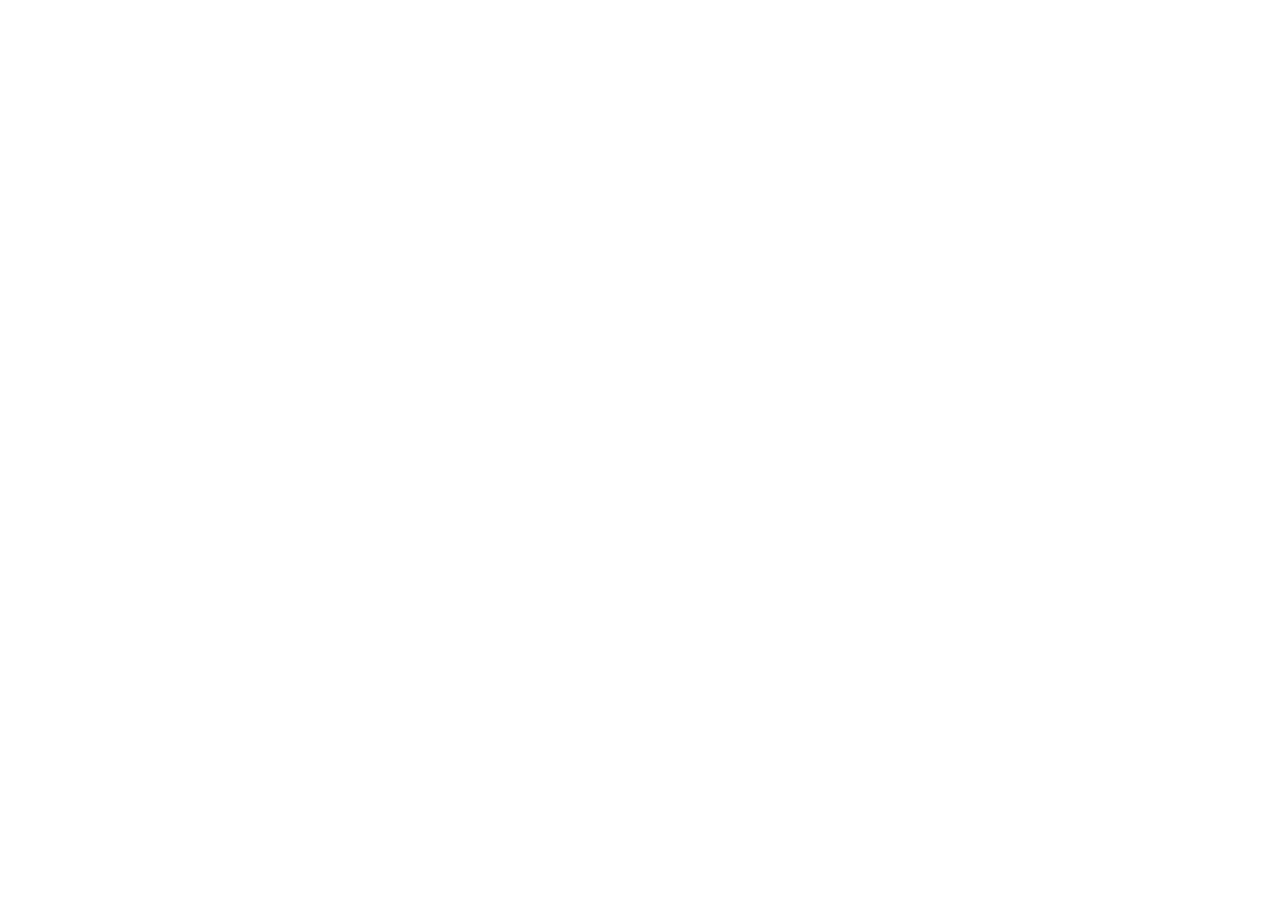
==== commit 9cd2044b: "Add files via upload" ====
--- a/index.html
+++ b/index.html
@@ -16,8 +16,8 @@
     <link rel="preconnect" href="https://fonts.googleapis.com">
     <link rel="preconnect" href="https://fonts.gstatic.com" crossorigin>
     <link href="https://fonts.googleapis.com/css2?family=Inter:wght@400;500;600;700&display=swap" rel="stylesheet">
-    <script type="module" crossorigin src="/assets/index-CrPt4LQp.js"></script>
-    <link rel="stylesheet" crossorigin href="/assets/index-CGYrvSWt.css">
+    <script type="module" crossorigin src="/assets/index-GfStock1.js"></script>
+    <link rel="stylesheet" crossorigin href="/assets/index-GfStock1.css">
   </head>
   <body>
     <div id="root"></div>
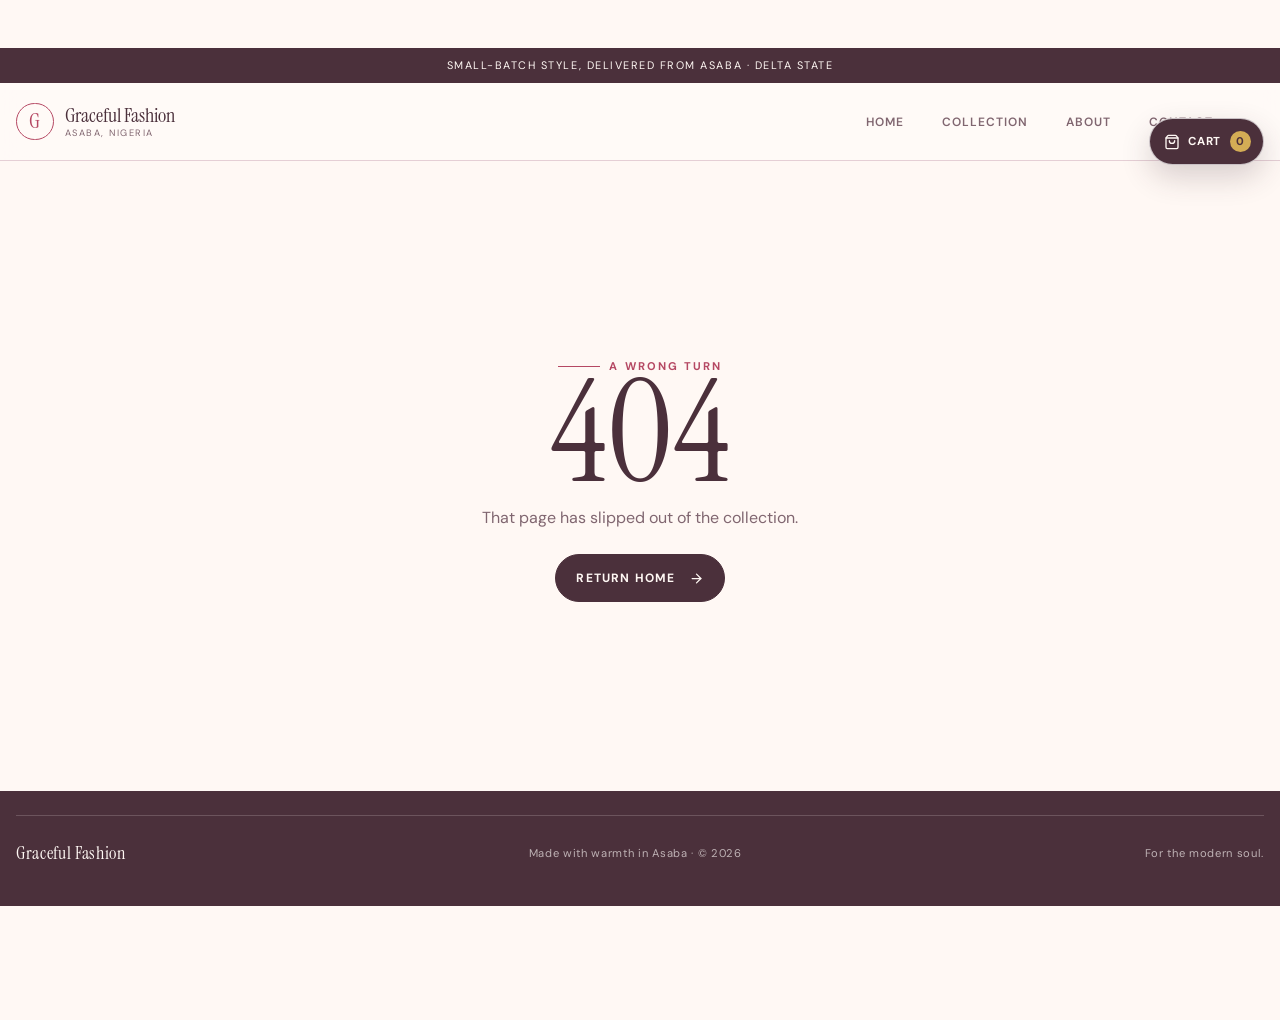
==== commit 8087578f: "Add files via upload" ====
--- a/index.html
+++ b/index.html
@@ -12,7 +12,7 @@
     <meta name="twitter:card" content="summary_large_image" />
     <meta name="twitter:title" content="Graceful Fashion" />
     <meta name="twitter:description" content="Graceful Fashion — built on Replit. Update this description to reflect the app." />
-    <link rel="icon" type="image/svg+xml" href="/favicon.svg" />
+    <link rel="icon" type="image/svg+xml" href="/assets/favicon.svg" />
     <link rel="preconnect" href="https://fonts.googleapis.com">
     <link rel="preconnect" href="https://fonts.gstatic.com" crossorigin>
     <link href="https://fonts.googleapis.com/css2?family=Inter:wght@400;500;600;700&display=swap" rel="stylesheet">
--- a/assets/index-GfStock1.css
+++ b/assets/index-GfStock1.css
@@ -0,0 +1,243 @@
+@import"https://fonts.googleapis.com/css2?family=DM+Sans:wght@400;500;600;700&family=Instrument+Serif:ital@0;1&display=swap";@layer components;@layer properties{@supports (((-webkit-hyphens:none)) and (not (margin-trim:inline))) or ((-moz-orient:inline) and (not (color:rgb(from red r g b)))){*,:before,:after,::backdrop{--tw-translate-x:0;--tw-translate-y:0;--tw-translate-z:0;--tw-rotate-x:initial;--tw-rotate-y:initial;--tw-rotate-z:initial;--tw-skew-x:initial;--tw-skew-y:initial;--tw-space-y-reverse:0;--tw-space-x-reverse:0;--tw-border-style:solid;--tw-leading:initial;--tw-font-weight:initial;--tw-tracking:initial;--tw-ordinal:initial;--tw-slashed-zero:initial;--tw-numeric-figure:initial;--tw-numeric-spacing:initial;--tw-numeric-fraction:initial;--tw-shadow:0 0 #0000;--tw-shadow-color:initial;--tw-shadow-alpha:100%;--tw-inset-shadow:0 0 #0000;--tw-inset-shadow-color:initial;--tw-inset-shadow-alpha:100%;--tw-ring-color:initial;--tw-ring-shadow:0 0 #0000;--tw-inset-ring-color:initial;--tw-inset-ring-shadow:0 0 #0000;--tw-ring-inset:initial;--tw-ring-offset-width:0px;--tw-ring-offset-color:#fff;--tw-ring-offset-shadow:0 0 #0000;--tw-outline-style:solid;--tw-duration:initial;--tw-ease:initial;--tw-content:"";--tw-animation-delay:0s;--tw-animation-direction:normal;--tw-animation-duration:initial;--tw-animation-fill-mode:none;--tw-animation-iteration-count:1;--tw-enter-blur:0;--tw-enter-opacity:1;--tw-enter-rotate:0;--tw-enter-scale:1;--tw-enter-translate-x:0;--tw-enter-translate-y:0;--tw-exit-blur:0;--tw-exit-opacity:1;--tw-exit-rotate:0;--tw-exit-scale:1;--tw-exit-translate-x:0;--tw-exit-translate-y:0}}}@layer theme{:root,:host{--font-mono:ui-monospace, SFMono-Regular, Menlo, Monaco, Consolas, "Liberation Mono", "Courier New", monospace;--color-red-50:oklch(97.1% .013 17.38);--color-red-300:oklch(80.8% .114 19.571);--color-red-400:oklch(70.4% .191 22.216);--color-red-500:oklch(63.7% .237 25.331);--color-red-600:oklch(57.7% .245 27.325);--color-gray-50:oklch(98.5% .002 247.839);--color-gray-100:oklch(96.7% .003 264.542);--color-gray-600:oklch(44.6% .03 256.802);--color-gray-700:oklch(37.3% .034 259.733);--color-gray-800:oklch(27.8% .033 256.848);--color-gray-900:oklch(21% .034 264.665);--color-black:#000;--color-white:#fff;--spacing:.25rem;--container-sm:24rem;--container-md:28rem;--container-lg:32rem;--text-xs:.75rem;--text-xs--line-height:calc(1 / .75);--text-sm:.875rem;--text-sm--line-height:calc(1.25 / .875);--text-base:1rem;--text-base--line-height: 1.5 ;--text-lg:1.125rem;--text-lg--line-height:calc(1.75 / 1.125);--text-xl:1.25rem;--text-xl--line-height:calc(1.75 / 1.25);--text-2xl:1.5rem;--text-2xl--line-height:calc(2 / 1.5);--font-weight-normal:400;--font-weight-medium:500;--font-weight-semibold:600;--font-weight-bold:700;--tracking-tight:-.025em;--tracking-widest:.1em;--leading-snug:1.375;--leading-normal:1.5;--leading-relaxed:1.625;--ease-in-out:cubic-bezier(.4, 0, .2, 1);--animate-spin:spin 1s linear infinite;--animate-pulse:pulse 2s cubic-bezier(.4, 0, .6, 1) infinite;--aspect-video:16 / 9;--default-transition-duration:.15s;--default-transition-timing-function:cubic-bezier(.4, 0, .2, 1);--default-font-family:var(--app-font-sans);--default-mono-font-family:var(--font-mono);--color-border:hsl(var(--border))}}@layer base{*,:after,:before,::backdrop{box-sizing:border-box;border:0 solid;margin:0;padding:0}::file-selector-button{box-sizing:border-box;border:0 solid;margin:0;padding:0}html,:host{-webkit-text-size-adjust:100%;tab-size:4;line-height:1.5;font-family:var(--default-font-family,-apple-system, BlinkMacSystemFont, "Segoe UI", Roboto, "Helvetica Neue", "Noto Sans", Arial, sans-serif, "Apple Color Emoji", "Segoe UI Emoji", "Segoe UI Symbol", "Noto Color Emoji");font-feature-settings:var(--default-font-feature-settings,normal);font-variation-settings:var(--default-font-variation-settings,normal);-webkit-tap-highlight-color:transparent}hr{height:0;color:inherit;border-top-width:1px}abbr:where([title]){-webkit-text-decoration:underline dotted;text-decoration:underline dotted}h1,h2,h3,h4,h5,h6{font-size:inherit;font-weight:inherit}a{color:inherit;-webkit-text-decoration:inherit;text-decoration:inherit}b,strong{font-weight:bolder}code,kbd,samp,pre{font-family:var(--default-mono-font-family,ui-monospace, SFMono-Regular, Menlo, Monaco, Consolas, "Liberation Mono", "Courier New", monospace);font-feature-settings:var(--default-mono-font-feature-settings,normal);font-variation-settings:var(--default-mono-font-variation-settings,normal);font-size:1em}small{font-size:80%}sub,sup{vertical-align:baseline;font-size:75%;line-height:0;position:relative}sub{bottom:-.25em}sup{top:-.5em}table{text-indent:0;border-color:inherit;border-collapse:collapse}:-moz-focusring:where(:not(iframe)){outline:auto}progress{vertical-align:baseline}summary{display:list-item}ol,ul,menu{list-style:none}img,svg,video,canvas,audio,iframe,embed,object{vertical-align:middle;display:block}img,video{max-width:100%;height:auto}button,input,select,optgroup,textarea{font:inherit;font-feature-settings:inherit;font-variation-settings:inherit;letter-spacing:inherit;color:inherit;opacity:1;background-color:#0000;border-radius:0}::file-selector-button{font:inherit;font-feature-settings:inherit;font-variation-settings:inherit;letter-spacing:inherit;color:inherit;opacity:1;background-color:#0000;border-radius:0}:where(select:is([multiple],[size])) optgroup{font-weight:bolder}:where(select:is([multiple],[size])) optgroup option{padding-inline-start:20px}::file-selector-button{margin-inline-end:4px}::placeholder{opacity:1}@supports (not ((-webkit-appearance:-apple-pay-button))) or (contain-intrinsic-size:1px){::placeholder{color:currentColor}@supports (color:color-mix(in lab,red,red)){::placeholder{color:color-mix(in oklab,currentcolor 50%,transparent)}}}textarea{resize:vertical}::-webkit-search-decoration{-webkit-appearance:none}::-webkit-date-and-time-value{min-height:1lh;text-align:inherit}::-webkit-datetime-edit{display:inline-flex}::-webkit-datetime-edit-fields-wrapper{padding:0}::-webkit-datetime-edit{padding-block:0}::-webkit-datetime-edit-year-field{padding-block:0}::-webkit-datetime-edit-month-field{padding-block:0}::-webkit-datetime-edit-day-field{padding-block:0}::-webkit-datetime-edit-hour-field{padding-block:0}::-webkit-datetime-edit-minute-field{padding-block:0}::-webkit-datetime-edit-second-field{padding-block:0}::-webkit-datetime-edit-millisecond-field{padding-block:0}::-webkit-datetime-edit-meridiem-field{padding-block:0}::-webkit-calendar-picker-indicator{line-height:1}:-moz-ui-invalid{box-shadow:none}button,input:where([type=button],[type=reset],[type=submit]){appearance:button}::file-selector-button{appearance:button}::-webkit-inner-spin-button{height:auto}::-webkit-outer-spin-button{height:auto}[hidden]:where(:not([hidden=until-found])){display:none!important}*{border-color:hsl(var(--border))}html{scroll-behavior:smooth;background:hsl(var(--background))}body{background-color:hsl(var(--background));font-family:var(--app-font-sans);color:hsl(var(--foreground));-webkit-font-smoothing:antialiased;-moz-osx-font-smoothing:grayscale;min-width:320px;margin:0}button,a,input,select{-webkit-tap-highlight-color:transparent}button:focus-visible,a:focus-visible,select:focus-visible{outline:3px solid hsl(var(--accent));outline-offset:3px}}@layer utilities{.\@container\/field-group{container:field-group/inline-size}.pointer-events-auto{pointer-events:auto}.pointer-events-none{pointer-events:none}.invisible{visibility:hidden}.sr-only{clip-path:inset(50%);white-space:nowrap;border-width:0;width:1px;height:1px;margin:-1px;padding:0;position:absolute;overflow:hidden}.absolute{position:absolute}.fixed{position:fixed}.relative{position:relative}.static{position:static}.inset-0{inset:0}.inset-x-0{inset-inline:0}.inset-y-0{inset-block:0}.-top-12{top:calc(var(--spacing) * -12)}.top-0{top:0}.top-1\.5{top:calc(var(--spacing) * 1.5)}.top-1\/2{top:50%}.top-2{top:calc(var(--spacing) * 2)}.top-3\.5{top:calc(var(--spacing) * 3.5)}.top-4{top:calc(var(--spacing) * 4)}.top-\[1px\]{top:1px}.top-\[50\%\]{top:50%}.top-\[60\%\]{top:60%}.top-full{top:100%}.-right-12{right:calc(var(--spacing) * -12)}.right-0{right:0}.right-1{right:var(--spacing)}.right-2{right:calc(var(--spacing) * 2)}.right-3{right:calc(var(--spacing) * 3)}.right-4{right:calc(var(--spacing) * 4)}.-bottom-12{bottom:calc(var(--spacing) * -12)}.bottom-0{bottom:0}.-left-12{left:calc(var(--spacing) * -12)}.left-0{left:0}.left-1\/2{left:50%}.left-2{left:calc(var(--spacing) * 2)}.left-\[50\%\]{left:50%}.z-10{z-index:10}.z-20{z-index:20}.z-50{z-index:50}.z-\[1\]{z-index:1}.z-\[100\]{z-index:100}.order-first{order:-9999}.order-last{order:9999}.\!m-0{margin:0!important}.-mx-1{margin-inline:calc(var(--spacing) * -1)}.mx-2{margin-inline:calc(var(--spacing) * 2)}.mx-3\.5{margin-inline:calc(var(--spacing) * 3.5)}.mx-4{margin-inline:calc(var(--spacing) * 4)}.mx-auto{margin-inline:auto}.-my-2{margin-block:calc(var(--spacing) * -2)}.my-0{margin-block:0}.my-0\.5{margin-block:calc(var(--spacing) * .5)}.my-1{margin-block:var(--spacing)}.-mt-4{margin-top:calc(var(--spacing) * -4)}.mt-1\.5{margin-top:calc(var(--spacing) * 1.5)}.mt-2{margin-top:calc(var(--spacing) * 2)}.mt-4{margin-top:calc(var(--spacing) * 4)}.mt-24{margin-top:calc(var(--spacing) * 24)}.mt-auto{margin-top:auto}.mr-2{margin-right:calc(var(--spacing) * 2)}.mb-1{margin-bottom:var(--spacing)}.mb-2{margin-bottom:calc(var(--spacing) * 2)}.mb-3{margin-bottom:calc(var(--spacing) * 3)}.mb-4{margin-bottom:calc(var(--spacing) * 4)}.-ml-4{margin-left:calc(var(--spacing) * -4)}.ml-1{margin-left:var(--spacing)}.ml-4{margin-left:calc(var(--spacing) * 4)}.ml-auto{margin-left:auto}.line-clamp-2{-webkit-line-clamp:2;-webkit-box-orient:vertical;display:-webkit-box;overflow:hidden}.block{display:block}.flex{display:flex}.grid{display:grid}.hidden{display:none}.inline-flex{display:inline-flex}.table{display:table}.aspect-square{aspect-ratio:1}.aspect-video{aspect-ratio:var(--aspect-video)}.size-4{width:calc(var(--spacing) * 4);height:calc(var(--spacing) * 4)}.size-6{width:calc(var(--spacing) * 6);height:calc(var(--spacing) * 6)}.size-8{width:calc(var(--spacing) * 8);height:calc(var(--spacing) * 8)}.size-10{width:calc(var(--spacing) * 10);height:calc(var(--spacing) * 10)}.size-\[--cell-size\]{width:--cell-size;height:--cell-size}.h-1\.5{height:calc(var(--spacing) * 1.5)}.h-2{height:calc(var(--spacing) * 2)}.h-2\.5{height:calc(var(--spacing) * 2.5)}.h-3{height:calc(var(--spacing) * 3)}.h-3\.5{height:calc(var(--spacing) * 3.5)}.h-4{height:calc(var(--spacing) * 4)}.h-5{height:calc(var(--spacing) * 5)}.h-6{height:calc(var(--spacing) * 6)}.h-7{height:calc(var(--spacing) * 7)}.h-8{height:calc(var(--spacing) * 8)}.h-9{height:calc(var(--spacing) * 9)}.h-10{height:calc(var(--spacing) * 10)}.h-12{height:calc(var(--spacing) * 12)}.h-\[--cell-size\]{height:--cell-size}.h-\[1px\]{height:1px}.h-\[var\(--radix-navigation-menu-viewport-height\)\]{height:var(--radix-navigation-menu-viewport-height)}.h-\[var\(--radix-select-trigger-height\)\]{height:var(--radix-select-trigger-height)}.h-auto{height:auto}.h-full{height:100%}.h-px{height:1px}.h-svh{height:100svh}.max-h-\[--radix-context-menu-content-available-height\]{max-height:--radix-context-menu-content-available-height}.max-h-\[--radix-select-content-available-height\]{max-height:--radix-select-content-available-height}.max-h-\[85vh\]{max-height:85vh}.max-h-\[300px\]{max-height:300px}.max-h-\[var\(--radix-dropdown-menu-content-available-height\)\]{max-height:var(--radix-dropdown-menu-content-available-height)}.max-h-screen{max-height:100vh}.min-h-0{min-height:0}.min-h-8{min-height:calc(var(--spacing) * 8)}.min-h-9{min-height:calc(var(--spacing) * 9)}.min-h-10{min-height:calc(var(--spacing) * 10)}.min-h-\[60px\]{min-height:60px}.min-h-screen{min-height:100vh}.min-h-svh{min-height:100svh}.w-0{width:0}.w-1{width:var(--spacing)}.w-2{width:calc(var(--spacing) * 2)}.w-2\.5{width:calc(var(--spacing) * 2.5)}.w-3{width:calc(var(--spacing) * 3)}.w-3\.5{width:calc(var(--spacing) * 3.5)}.w-3\/4{width:75%}.w-4{width:calc(var(--spacing) * 4)}.w-5{width:calc(var(--spacing) * 5)}.w-7{width:calc(var(--spacing) * 7)}.w-8{width:calc(var(--spacing) * 8)}.w-9{width:calc(var(--spacing) * 9)}.w-10{width:calc(var(--spacing) * 10)}.w-64{width:calc(var(--spacing) * 64)}.w-72{width:calc(var(--spacing) * 72)}.w-\[--cell-size\]{width:--cell-size}.w-\[1px\]{width:1px}.w-\[100px\]{width:100px}.w-\[var\(--sidebar-width\)\]{width:var(--sidebar-width)}.w-auto{width:auto}.w-fit{width:fit-content}.w-full{width:100%}.w-max{width:max-content}.w-px{width:1px}.max-w-\[var\(--skeleton-width\)\]{max-width:var(--skeleton-width)}.max-w-lg{max-width:var(--container-lg)}.max-w-max{max-width:max-content}.max-w-md{max-width:var(--container-md)}.max-w-sm{max-width:var(--container-sm)}.min-w-0{min-width:0}.min-w-5{min-width:calc(var(--spacing) * 5)}.min-w-8{min-width:calc(var(--spacing) * 8)}.min-w-9{min-width:calc(var(--spacing) * 9)}.min-w-10{min-width:calc(var(--spacing) * 10)}.min-w-\[--cell-size\]{min-width:--cell-size}.min-w-\[8rem\]{min-width:8rem}.min-w-\[12rem\]{min-width:12rem}.min-w-\[var\(--radix-select-trigger-width\)\]{min-width:var(--radix-select-trigger-width)}.flex-1{flex:1}.shrink-0{flex-shrink:0}.grow{flex-grow:1}.grow-0{flex-grow:0}.basis-full{flex-basis:100%}.caption-bottom{caption-side:bottom}.border-collapse{border-collapse:collapse}.origin-\[--radix-context-menu-content-transform-origin\]{transform-origin:--radix-context-menu-content-transform-origin}.origin-\[--radix-dropdown-menu-content-transform-origin\]{transform-origin:--radix-dropdown-menu-content-transform-origin}.origin-\[--radix-hover-card-content-transform-origin\]{transform-origin:--radix-hover-card-content-transform-origin}.origin-\[--radix-menubar-content-transform-origin\]{transform-origin:--radix-menubar-content-transform-origin}.origin-\[--radix-popover-content-transform-origin\]{transform-origin:--radix-popover-content-transform-origin}.origin-\[--radix-select-content-transform-origin\]{transform-origin:--radix-select-content-transform-origin}.origin-\[--radix-tooltip-content-transform-origin\]{transform-origin:--radix-tooltip-content-transform-origin}.-translate-x-1\/2{--tw-translate-x: -50% ;translate:var(--tw-translate-x) var(--tw-translate-y)}.-translate-x-px{--tw-translate-x:-1px;translate:var(--tw-translate-x) var(--tw-translate-y)}.translate-x-\[-50\%\]{--tw-translate-x:-50%;translate:var(--tw-translate-x) var(--tw-translate-y)}.translate-x-px{--tw-translate-x:1px;translate:var(--tw-translate-x) var(--tw-translate-y)}.-translate-y-1\/2{--tw-translate-y: -50% ;translate:var(--tw-translate-x) var(--tw-translate-y)}.translate-y-\[-50\%\]{--tw-translate-y:-50%;translate:var(--tw-translate-x) var(--tw-translate-y)}.rotate-45{rotate:45deg}.rotate-90{rotate:90deg}.transform{transform:var(--tw-rotate-x,) var(--tw-rotate-y,) var(--tw-rotate-z,) var(--tw-skew-x,) var(--tw-skew-y,)}.animate-caret-blink{animation:1.25s ease-out infinite caret-blink}.animate-in{animation:enter var(--tw-animation-duration,var(--tw-duration,.15s))var(--tw-ease,ease)var(--tw-animation-delay,0s)var(--tw-animation-iteration-count,1)var(--tw-animation-direction,normal)var(--tw-animation-fill-mode,none)}.animate-pulse{animation:var(--animate-pulse)}.animate-spin{animation:var(--animate-spin)}.cursor-default{cursor:default}.cursor-pointer{cursor:pointer}.cursor-text{cursor:text}.touch-none{touch-action:none}.resize-none{resize:none}.list-disc{list-style-type:disc}.list-none{list-style-type:none}.flex-col{flex-direction:column}.flex-col-reverse{flex-direction:column-reverse}.flex-row{flex-direction:row}.flex-wrap{flex-wrap:wrap}.place-content-center{place-content:center}.items-center{align-items:center}.items-end{align-items:flex-end}.items-start{align-items:flex-start}.items-stretch{align-items:stretch}.justify-between{justify-content:space-between}.justify-center{justify-content:center}.justify-start{justify-content:flex-start}.gap-1{gap:var(--spacing)}.gap-1\.5{gap:calc(var(--spacing) * 1.5)}.gap-2{gap:calc(var(--spacing) * 2)}.gap-2\.5{gap:calc(var(--spacing) * 2.5)}.gap-3{gap:calc(var(--spacing) * 3)}.gap-4{gap:calc(var(--spacing) * 4)}.gap-6{gap:calc(var(--spacing) * 6)}.gap-7{gap:calc(var(--spacing) * 7)}:where(.space-y-1\.5>:not(:last-child)){--tw-space-y-reverse:0;margin-block-start:calc(calc(var(--spacing) * 1.5) * var(--tw-space-y-reverse));margin-block-end:calc(calc(var(--spacing) * 1.5) * calc(1 - var(--tw-space-y-reverse)))}:where(.space-y-2>:not(:last-child)){--tw-space-y-reverse:0;margin-block-start:calc(calc(var(--spacing) * 2) * var(--tw-space-y-reverse));margin-block-end:calc(calc(var(--spacing) * 2) * calc(1 - var(--tw-space-y-reverse)))}:where(.space-x-1>:not(:last-child)){--tw-space-x-reverse:0;margin-inline-start:calc(var(--spacing) * var(--tw-space-x-reverse));margin-inline-end:calc(var(--spacing) * calc(1 - var(--tw-space-x-reverse)))}:where(.space-x-4>:not(:last-child)){--tw-space-x-reverse:0;margin-inline-start:calc(calc(var(--spacing) * 4) * var(--tw-space-x-reverse));margin-inline-end:calc(calc(var(--spacing) * 4) * calc(1 - var(--tw-space-x-reverse)))}.self-stretch{align-self:stretch}.overflow-auto{overflow:auto}.overflow-hidden{overflow:hidden}.overflow-x-auto{overflow-x:auto}.overflow-x-hidden{overflow-x:hidden}.overflow-y-auto{overflow-y:auto}.rounded{border-radius:.25rem}.rounded-\[2px\]{border-radius:2px}.rounded-\[calc\(var\(--radius\)-5px\)\]{border-radius:calc(var(--radius) - 5px)}.rounded-\[inherit\]{border-radius:inherit}.rounded-full{border-radius:3.40282e38px}.rounded-lg{border-radius:var(--radius)}.rounded-md{border-radius:calc(var(--radius) - 2px)}.rounded-none{border-radius:0}.rounded-sm{border-radius:calc(var(--radius) - 4px)}.rounded-xl{border-radius:calc(var(--radius) + 4px)}.rounded-t-\[10px\]{border-top-left-radius:10px;border-top-right-radius:10px}.rounded-l-md{border-top-left-radius:calc(var(--radius) - 2px);border-bottom-left-radius:calc(var(--radius) - 2px)}.rounded-tl-sm{border-top-left-radius:calc(var(--radius) - 4px)}.rounded-r-md{border-top-right-radius:calc(var(--radius) - 2px);border-bottom-right-radius:calc(var(--radius) - 2px)}.border{border-style:var(--tw-border-style);border-width:1px}.border-0{border-style:var(--tw-border-style);border-width:0}.border-2{border-style:var(--tw-border-style);border-width:2px}.border-\[1\.5px\]{border-style:var(--tw-border-style);border-width:1.5px}.border-y{border-block-style:var(--tw-border-style);border-block-width:1px}.border-t{border-top-style:var(--tw-border-style);border-top-width:1px}.border-r{border-right-style:var(--tw-border-style);border-right-width:1px}.border-b{border-bottom-style:var(--tw-border-style);border-bottom-width:1px}.border-l{border-left-style:var(--tw-border-style);border-left-width:1px}.border-dashed{--tw-border-style:dashed;border-style:dashed}.\[border-color\:var\(--badge-outline\)\]{border-color:var(--badge-outline)}.\[border-color\:var\(--button-outline\)\]{border-color:var(--button-outline)}.border-\[--color-border\]{border-color:--color-border}.border-border,.border-border\/50{border-color:hsl(var(--border))}@supports (color:color-mix(in lab,red,red)){.border-border\/50{border-color:color-mix(in oklab,hsl(var(--border)) 50%,transparent)}}.border-destructive,.border-destructive\/50{border-color:hsl(var(--destructive))}@supports (color:color-mix(in lab,red,red)){.border-destructive\/50{border-color:color-mix(in oklab,hsl(var(--destructive)) 50%,transparent)}}.border-input{border-color:hsl(var(--input))}.border-primary,.border-primary\/50{border-color:hsl(var(--primary))}@supports (color:color-mix(in lab,red,red)){.border-primary\/50{border-color:color-mix(in oklab,hsl(var(--primary)) 50%,transparent)}}.border-transparent{border-color:#0000}.border-t-transparent{border-top-color:#0000}.border-l-transparent{border-left-color:#0000}.bg-\[--color-bg\]{background-color:--color-bg}.bg-accent{background-color:hsl(var(--accent))}.bg-background{background-color:hsl(var(--background))}.bg-black\/80{background-color:#000c}@supports (color:color-mix(in lab,red,red)){.bg-black\/80{background-color:color-mix(in oklab,var(--color-black) 80%,transparent)}}.bg-border{background-color:hsl(var(--border))}.bg-card{background-color:hsl(var(--card))}.bg-destructive{background-color:hsl(var(--destructive))}.bg-foreground{background-color:hsl(var(--foreground))}.bg-gray-50{background-color:var(--color-gray-50)}.bg-gray-100{background-color:var(--color-gray-100)}.bg-gray-900{background-color:var(--color-gray-900)}.bg-input{background-color:hsl(var(--input))}.bg-muted,.bg-muted\/50{background-color:hsl(var(--muted))}@supports (color:color-mix(in lab,red,red)){.bg-muted\/50{background-color:color-mix(in oklab,hsl(var(--muted)) 50%,transparent)}}.bg-popover{background-color:hsl(var(--popover))}.bg-primary,.bg-primary\/10{background-color:hsl(var(--primary))}@supports (color:color-mix(in lab,red,red)){.bg-primary\/10{background-color:color-mix(in oklab,hsl(var(--primary)) 10%,transparent)}}.bg-primary\/20{background-color:hsl(var(--primary))}@supports (color:color-mix(in lab,red,red)){.bg-primary\/20{background-color:color-mix(in oklab,hsl(var(--primary)) 20%,transparent)}}.bg-secondary{background-color:hsl(var(--secondary))}.bg-transparent{background-color:#0000}.fill-current{fill:currentColor}.fill-primary{fill:hsl(var(--primary))}.p-0{padding:0}.p-1{padding:var(--spacing)}.p-2{padding:calc(var(--spacing) * 2)}.p-3{padding:calc(var(--spacing) * 3)}.p-4{padding:calc(var(--spacing) * 4)}.p-6{padding:calc(var(--spacing) * 6)}.p-\[1px\]{padding:1px}.px-1{padding-inline:var(--spacing)}.px-1\.5{padding-inline:calc(var(--spacing) * 1.5)}.px-2{padding-inline:calc(var(--spacing) * 2)}.px-2\.5{padding-inline:calc(var(--spacing) * 2.5)}.px-3{padding-inline:calc(var(--spacing) * 3)}.px-4{padding-inline:calc(var(--spacing) * 4)}.px-8{padding-inline:calc(var(--spacing) * 8)}.px-\[--cell-size\]{padding-inline:--cell-size}.py-0\.5{padding-block:calc(var(--spacing) * .5)}.py-1{padding-block:var(--spacing)}.py-1\.5{padding-block:calc(var(--spacing) * 1.5)}.py-2{padding-block:calc(var(--spacing) * 2)}.py-3{padding-block:calc(var(--spacing) * 3)}.py-4{padding-block:calc(var(--spacing) * 4)}.py-6{padding-block:calc(var(--spacing) * 6)}.pt-0{padding-top:0}.pt-3{padding-top:calc(var(--spacing) * 3)}.pt-4{padding-top:calc(var(--spacing) * 4)}.pt-6{padding-top:calc(var(--spacing) * 6)}.pr-1{padding-right:var(--spacing)}.pr-2{padding-right:calc(var(--spacing) * 2)}.pr-2\.5{padding-right:calc(var(--spacing) * 2.5)}.pr-3{padding-right:calc(var(--spacing) * 3)}.pr-8{padding-right:calc(var(--spacing) * 8)}.pb-3{padding-bottom:calc(var(--spacing) * 3)}.pb-4{padding-bottom:calc(var(--spacing) * 4)}.pl-2{padding-left:calc(var(--spacing) * 2)}.pl-2\.5{padding-left:calc(var(--spacing) * 2.5)}.pl-3{padding-left:calc(var(--spacing) * 3)}.pl-4{padding-left:calc(var(--spacing) * 4)}.pl-8{padding-left:calc(var(--spacing) * 8)}.text-center{text-align:center}.text-left{text-align:left}.align-middle{vertical-align:middle}.font-mono{font-family:var(--font-mono)}.font-sans{font-family:var(--app-font-sans)}.text-2xl{font-size:var(--text-2xl);line-height:var(--tw-leading,var(--text-2xl--line-height))}.text-base{font-size:var(--text-base);line-height:var(--tw-leading,var(--text-base--line-height))}.text-lg{font-size:var(--text-lg);line-height:var(--tw-leading,var(--text-lg--line-height))}.text-sm{font-size:var(--text-sm);line-height:var(--tw-leading,var(--text-sm--line-height))}.text-sm\/relaxed{font-size:var(--text-sm);line-height:var(--leading-relaxed)}.text-xl{font-size:var(--text-xl);line-height:var(--tw-leading,var(--text-xl--line-height))}.text-xs{font-size:var(--text-xs);line-height:var(--tw-leading,var(--text-xs--line-height))}.text-\[0\.8rem\]{font-size:.8rem}.leading-none{--tw-leading:1;line-height:1}.leading-normal{--tw-leading:var(--leading-normal);line-height:var(--leading-normal)}.leading-snug{--tw-leading:var(--leading-snug);line-height:var(--leading-snug)}.font-bold{--tw-font-weight:var(--font-weight-bold);font-weight:var(--font-weight-bold)}.font-medium{--tw-font-weight:var(--font-weight-medium);font-weight:var(--font-weight-medium)}.font-normal{--tw-font-weight:var(--font-weight-normal);font-weight:var(--font-weight-normal)}.font-semibold{--tw-font-weight:var(--font-weight-semibold);font-weight:var(--font-weight-semibold)}.tracking-tight{--tw-tracking:var(--tracking-tight);letter-spacing:var(--tracking-tight)}.tracking-widest{--tw-tracking:var(--tracking-widest);letter-spacing:var(--tracking-widest)}.break-words{overflow-wrap:break-word}.whitespace-nowrap{white-space:nowrap}.text-accent-foreground{color:hsl(var(--accent-foreground))}.text-card-foreground{color:hsl(var(--card-foreground))}.text-current{color:currentColor}.text-destructive{color:hsl(var(--destructive))}.text-destructive-foreground{color:hsl(var(--destructive-foreground))}.text-foreground,.text-foreground\/50{color:hsl(var(--foreground))}@supports (color:color-mix(in lab,red,red)){.text-foreground\/50{color:color-mix(in oklab,hsl(var(--foreground)) 50%,transparent)}}.text-gray-600{color:var(--color-gray-600)}.text-gray-800{color:var(--color-gray-800)}.text-gray-900{color:var(--color-gray-900)}.text-muted-foreground{color:hsl(var(--muted-foreground))}.text-popover-foreground{color:hsl(var(--popover-foreground))}.text-primary{color:hsl(var(--primary))}.text-primary-foreground{color:hsl(var(--primary-foreground))}.text-red-500{color:var(--color-red-500)}.text-secondary-foreground{color:hsl(var(--secondary-foreground))}.text-white{color:var(--color-white)}.tabular-nums{--tw-numeric-spacing:tabular-nums;font-variant-numeric:var(--tw-ordinal,) var(--tw-slashed-zero,) var(--tw-numeric-figure,) var(--tw-numeric-spacing,) var(--tw-numeric-fraction,)}.underline-offset-4{text-underline-offset:4px}.opacity-0{opacity:0}.opacity-50{opacity:.5}.opacity-60{opacity:.6}.opacity-70{opacity:.7}.opacity-90{opacity:.9}.shadow{--tw-shadow:0 1px 3px 0 var(--tw-shadow-color,#0000001a), 0 1px 2px -1px var(--tw-shadow-color,#0000001a);box-shadow:var(--tw-inset-shadow),var(--tw-inset-ring-shadow),var(--tw-ring-offset-shadow),var(--tw-ring-shadow),var(--tw-shadow)}.shadow-\[0_0_0_1px_hsl\(var\(--sidebar-border\)\)\]{--tw-shadow:0 0 0 1px var(--tw-shadow-color,hsl(var(--sidebar-border)));box-shadow:var(--tw-inset-shadow),var(--tw-inset-ring-shadow),var(--tw-ring-offset-shadow),var(--tw-ring-shadow),var(--tw-shadow)}.shadow-lg{--tw-shadow:0 10px 15px -3px var(--tw-shadow-color,#0000001a), 0 4px 6px -4px var(--tw-shadow-color,#0000001a);box-shadow:var(--tw-inset-shadow),var(--tw-inset-ring-shadow),var(--tw-ring-offset-shadow),var(--tw-ring-shadow),var(--tw-shadow)}.shadow-md{--tw-shadow:0 4px 6px -1px var(--tw-shadow-color,#0000001a), 0 2px 4px -2px var(--tw-shadow-color,#0000001a);box-shadow:var(--tw-inset-shadow),var(--tw-inset-ring-shadow),var(--tw-ring-offset-shadow),var(--tw-ring-shadow),var(--tw-shadow)}.shadow-none{--tw-shadow:0 0 #0000;box-shadow:var(--tw-inset-shadow),var(--tw-inset-ring-shadow),var(--tw-ring-offset-shadow),var(--tw-ring-shadow),var(--tw-shadow)}.shadow-sm{--tw-shadow:0 1px 3px 0 var(--tw-shadow-color,#0000001a), 0 1px 2px -1px var(--tw-shadow-color,#0000001a);box-shadow:var(--tw-inset-shadow),var(--tw-inset-ring-shadow),var(--tw-ring-offset-shadow),var(--tw-ring-shadow),var(--tw-shadow)}.shadow-xl{--tw-shadow:0 20px 25px -5px var(--tw-shadow-color,#0000001a), 0 8px 10px -6px var(--tw-shadow-color,#0000001a);box-shadow:var(--tw-inset-shadow),var(--tw-inset-ring-shadow),var(--tw-ring-offset-shadow),var(--tw-ring-shadow),var(--tw-shadow)}.shadow-xs{--tw-shadow:0 1px 2px 0 var(--tw-shadow-color,#0000000d);box-shadow:var(--tw-inset-shadow),var(--tw-inset-ring-shadow),var(--tw-ring-offset-shadow),var(--tw-ring-shadow),var(--tw-shadow)}.ring-0{--tw-ring-shadow:var(--tw-ring-inset,) 0 0 0 calc(0px + var(--tw-ring-offset-width)) var(--tw-ring-color,currentcolor);box-shadow:var(--tw-inset-shadow),var(--tw-inset-ring-shadow),var(--tw-ring-offset-shadow),var(--tw-ring-shadow),var(--tw-shadow)}.ring-1{--tw-ring-shadow:var(--tw-ring-inset,) 0 0 0 calc(1px + var(--tw-ring-offset-width)) var(--tw-ring-color,currentcolor);box-shadow:var(--tw-inset-shadow),var(--tw-inset-ring-shadow),var(--tw-ring-offset-shadow),var(--tw-ring-shadow),var(--tw-shadow)}.ring-ring{--tw-ring-color:hsl(var(--ring))}.ring-offset-background{--tw-ring-offset-color:hsl(var(--background))}.outline-hidden{--tw-outline-style:none;outline-style:none}@media(forced-colors:active){.outline-hidden{outline-offset:2px;outline:2px solid #0000}}.outline{outline-style:var(--tw-outline-style);outline-width:1px}.outline-2{outline-style:var(--tw-outline-style);outline-width:2px}.outline-offset-2{outline-offset:2px}.outline-transparent{outline-color:#0000}.transition{transition-property:color,background-color,border-color,outline-color,text-decoration-color,fill,stroke,--tw-gradient-from,--tw-gradient-via,--tw-gradient-to,opacity,box-shadow,transform,translate,scale,rotate,filter,-webkit-backdrop-filter,backdrop-filter,display,content-visibility,overlay,pointer-events;transition-timing-function:var(--tw-ease,var(--default-transition-timing-function));transition-duration:var(--tw-duration,var(--default-transition-duration))}.transition-\[color\,box-shadow\]{transition-property:color,box-shadow;transition-timing-function:var(--tw-ease,var(--default-transition-timing-function));transition-duration:var(--tw-duration,var(--default-transition-duration))}.transition-\[left\,right\,width\]{transition-property:left,right,width;transition-timing-function:var(--tw-ease,var(--default-transition-timing-function));transition-duration:var(--tw-duration,var(--default-transition-duration))}.transition-\[margin\,opacity\]{transition-property:margin,opacity;transition-timing-function:var(--tw-ease,var(--default-transition-timing-function));transition-duration:var(--tw-duration,var(--default-transition-duration))}.transition-\[width\,height\,padding\]{transition-property:width,height,padding;transition-timing-function:var(--tw-ease,var(--default-transition-timing-function));transition-duration:var(--tw-duration,var(--default-transition-duration))}.transition-\[width\]{transition-property:width;transition-timing-function:var(--tw-ease,var(--default-transition-timing-function));transition-duration:var(--tw-duration,var(--default-transition-duration))}.transition-all{transition-property:all;transition-timing-function:var(--tw-ease,var(--default-transition-timing-function));transition-duration:var(--tw-duration,var(--default-transition-duration))}.transition-colors{transition-property:color,background-color,border-color,outline-color,text-decoration-color,fill,stroke,--tw-gradient-from,--tw-gradient-via,--tw-gradient-to;transition-timing-function:var(--tw-ease,var(--default-transition-timing-function));transition-duration:var(--tw-duration,var(--default-transition-duration))}.transition-opacity{transition-property:opacity;transition-timing-function:var(--tw-ease,var(--default-transition-timing-function));transition-duration:var(--tw-duration,var(--default-transition-duration))}.transition-transform{transition-property:transform,translate,scale,rotate;transition-timing-function:var(--tw-ease,var(--default-transition-timing-function));transition-duration:var(--tw-duration,var(--default-transition-duration))}.duration-100{--tw-duration:.1s;transition-duration:.1s}.duration-200{--tw-duration:.2s;transition-duration:.2s}.duration-300{--tw-duration:.3s;transition-duration:.3s}.duration-1000{--tw-duration:1s;transition-duration:1s}.ease-in-out{--tw-ease:var(--ease-in-out);transition-timing-function:var(--ease-in-out)}.ease-linear{--tw-ease:linear;transition-timing-function:linear}.fade-in-0{--tw-enter-opacity:0}.outline-none{--tw-outline-style:none;outline-style:none}.select-none{-webkit-user-select:none;user-select:none}.zoom-in-95{--tw-enter-scale:.95}.\[--cell-size\:2rem\]{--cell-size:2rem}.group-focus-within\/menu-item\:opacity-100:is(:where(.group\/menu-item):focus-within *){opacity:1}@media(hover:hover){.group-hover\:opacity-100:is(:where(.group):hover *),.group-hover\/menu-item\:opacity-100:is(:where(.group\/menu-item):hover *){opacity:1}}.group-has-data-\[sidebar\=menu-action\]\/menu-item\:pr-8:is(:where(.group\/menu-item):has([data-sidebar=menu-action]) *){padding-right:calc(var(--spacing) * 8)}.group-has-\[\[data-orientation\=horizontal\]\]\/field\:text-balance:is(:where(.group\/field):has([data-orientation=horizontal]) *){text-wrap:balance}.group-has-\[\[data-slot\=item-description\]\]\/item\:translate-y-0\.5:is(:where(.group\/item):has([data-slot=item-description]) *){--tw-translate-y:calc(var(--spacing) * .5);translate:var(--tw-translate-x) var(--tw-translate-y)}.group-has-\[\[data-slot\=item-description\]\]\/item\:self-start:is(:where(.group\/item):has([data-slot=item-description]) *){align-self:flex-start}.group-has-\[\>input\]\/input-group\:pt-2\.5:is(:where(.group\/input-group):has(>input) *){padding-top:calc(var(--spacing) * 2.5)}.group-has-\[\>input\]\/input-group\:pb-2\.5:is(:where(.group\/input-group):has(>input) *){padding-bottom:calc(var(--spacing) * 2.5)}.group-data-\[collapsible\=icon\]\:-mt-8:is(:where(.group)[data-collapsible=icon] *){margin-top:calc(var(--spacing) * -8)}.group-data-\[collapsible\=icon\]\:hidden:is(:where(.group)[data-collapsible=icon] *){display:none}.group-data-\[collapsible\=icon\]\:h-8\!:is(:where(.group)[data-collapsible=icon] *){height:calc(var(--spacing) * 8)!important}.group-data-\[collapsible\=icon\]\:w-8\!:is(:where(.group)[data-collapsible=icon] *){width:calc(var(--spacing) * 8)!important}.group-data-\[collapsible\=icon\]\:w-\[calc\(var\(--sidebar-width-icon\)\+var\(--spacing-4\)\)\]:is(:where(.group)[data-collapsible=icon] *){width:calc(var(--sidebar-width-icon) + var(--spacing-4))}.group-data-\[collapsible\=icon\]\:w-\[calc\(var\(--sidebar-width-icon\)\+var\(--spacing-4\)\+2px\)\]:is(:where(.group)[data-collapsible=icon] *){width:calc(var(--sidebar-width-icon) + var(--spacing-4) + 2px)}.group-data-\[collapsible\=icon\]\:w-\[var\(--sidebar-width-icon\)\]:is(:where(.group)[data-collapsible=icon] *){width:var(--sidebar-width-icon)}.group-data-\[collapsible\=icon\]\:overflow-hidden:is(:where(.group)[data-collapsible=icon] *){overflow:hidden}.group-data-\[collapsible\=icon\]\:p-0\!:is(:where(.group)[data-collapsible=icon] *){padding:0!important}.group-data-\[collapsible\=icon\]\:p-2\!:is(:where(.group)[data-collapsible=icon] *){padding:calc(var(--spacing) * 2)!important}.group-data-\[collapsible\=icon\]\:opacity-0:is(:where(.group)[data-collapsible=icon] *){opacity:0}.group-data-\[collapsible\=offcanvas\]\:right-\[calc\(var\(--sidebar-width\)\*-1\)\]:is(:where(.group)[data-collapsible=offcanvas] *){right:calc(var(--sidebar-width) * -1)}.group-data-\[collapsible\=offcanvas\]\:left-\[calc\(var\(--sidebar-width\)\*-1\)\]:is(:where(.group)[data-collapsible=offcanvas] *){left:calc(var(--sidebar-width) * -1)}.group-data-\[collapsible\=offcanvas\]\:w-0:is(:where(.group)[data-collapsible=offcanvas] *){width:0}.group-data-\[collapsible\=offcanvas\]\:translate-x-0:is(:where(.group)[data-collapsible=offcanvas] *){--tw-translate-x:0px;translate:var(--tw-translate-x) var(--tw-translate-y)}.group-data-\[disabled\=true\]\/field\:opacity-50:is(:where(.group\/field)[data-disabled=true] *),.group-data-\[disabled\=true\]\/input-group\:opacity-50:is(:where(.group\/input-group)[data-disabled=true] *){opacity:.5}.group-data-\[focused\=true\]\/day\:relative:is(:where(.group\/day)[data-focused=true] *){position:relative}.group-data-\[focused\=true\]\/day\:z-10:is(:where(.group\/day)[data-focused=true] *){z-index:10}.group-data-\[focused\=true\]\/day\:border-ring:is(:where(.group\/day)[data-focused=true] *){border-color:hsl(var(--ring))}.group-data-\[focused\=true\]\/day\:ring-\[3px\]:is(:where(.group\/day)[data-focused=true] *){--tw-ring-shadow:var(--tw-ring-inset,) 0 0 0 calc(3px + var(--tw-ring-offset-width)) var(--tw-ring-color,currentcolor);box-shadow:var(--tw-inset-shadow),var(--tw-inset-ring-shadow),var(--tw-ring-offset-shadow),var(--tw-ring-shadow),var(--tw-shadow)}.group-data-\[focused\=true\]\/day\:ring-ring\/50:is(:where(.group\/day)[data-focused=true] *){--tw-ring-color:hsl(var(--ring))}@supports (color:color-mix(in lab,red,red)){.group-data-\[focused\=true\]\/day\:ring-ring\/50:is(:where(.group\/day)[data-focused=true] *){--tw-ring-color:color-mix(in oklab, hsl(var(--ring)) 50%, transparent)}}.group-data-\[side\=left\]\:-right-4:is(:where(.group)[data-side=left] *){right:calc(var(--spacing) * -4)}.group-data-\[side\=left\]\:border-r:is(:where(.group)[data-side=left] *){border-right-style:var(--tw-border-style);border-right-width:1px}.group-data-\[side\=right\]\:left-0:is(:where(.group)[data-side=right] *){left:0}.group-data-\[side\=right\]\:rotate-180:is(:where(.group)[data-side=right] *){rotate:180deg}.group-data-\[side\=right\]\:border-l:is(:where(.group)[data-side=right] *){border-left-style:var(--tw-border-style);border-left-width:1px}.group-data-\[state\=open\]\:rotate-180:is(:where(.group)[data-state=open] *){rotate:180deg}.group-data-\[variant\=floating\]\:rounded-lg:is(:where(.group)[data-variant=floating] *){border-radius:var(--radius)}.group-data-\[variant\=floating\]\:border:is(:where(.group)[data-variant=floating] *){border-style:var(--tw-border-style);border-width:1px}.group-data-\[variant\=floating\]\:shadow-sm:is(:where(.group)[data-variant=floating] *){--tw-shadow:0 1px 3px 0 var(--tw-shadow-color,#0000001a), 0 1px 2px -1px var(--tw-shadow-color,#0000001a);box-shadow:var(--tw-inset-shadow),var(--tw-inset-ring-shadow),var(--tw-ring-offset-shadow),var(--tw-ring-shadow),var(--tw-shadow)}.group-data-\[variant\=outline\]\/field-group\:-mb-2:is(:where(.group\/field-group)[data-variant=outline] *){margin-bottom:calc(var(--spacing) * -2)}.group-\[\.destructive\]\:border-muted\/40:is(:where(.group).destructive *){border-color:hsl(var(--muted))}@supports (color:color-mix(in lab,red,red)){.group-\[\.destructive\]\:border-muted\/40:is(:where(.group).destructive *){border-color:color-mix(in oklab,hsl(var(--muted)) 40%,transparent)}}.group-\[\.destructive\]\:text-red-300:is(:where(.group).destructive *){color:var(--color-red-300)}.group-\[\.toast\]\:bg-muted:is(:where(.group).toast *){background-color:hsl(var(--muted))}.group-\[\.toast\]\:bg-primary:is(:where(.group).toast *){background-color:hsl(var(--primary))}.group-\[\.toast\]\:text-muted-foreground:is(:where(.group).toast *){color:hsl(var(--muted-foreground))}.group-\[\.toast\]\:text-primary-foreground:is(:where(.group).toast *){color:hsl(var(--primary-foreground))}.group-\[\.toaster\]\:border-border:is(:where(.group).toaster *){border-color:hsl(var(--border))}.group-\[\.toaster\]\:bg-background:is(:where(.group).toaster *){background-color:hsl(var(--background))}.group-\[\.toaster\]\:text-foreground:is(:where(.group).toaster *){color:hsl(var(--foreground))}.group-\[\.toaster\]\:shadow-lg:is(:where(.group).toaster *){--tw-shadow:0 10px 15px -3px var(--tw-shadow-color,#0000001a), 0 4px 6px -4px var(--tw-shadow-color,#0000001a);box-shadow:var(--tw-inset-shadow),var(--tw-inset-ring-shadow),var(--tw-ring-offset-shadow),var(--tw-ring-shadow),var(--tw-shadow)}.peer-disabled\:cursor-not-allowed:is(:where(.peer):disabled~*){cursor:not-allowed}.peer-disabled\:opacity-70:is(:where(.peer):disabled~*){opacity:.7}.peer-data-\[size\=default\]\/menu-button\:top-1\.5:is(:where(.peer\/menu-button)[data-size=default]~*){top:calc(var(--spacing) * 1.5)}.peer-data-\[size\=lg\]\/menu-button\:top-2\.5:is(:where(.peer\/menu-button)[data-size=lg]~*){top:calc(var(--spacing) * 2.5)}.peer-data-\[size\=sm\]\/menu-button\:top-1:is(:where(.peer\/menu-button)[data-size=sm]~*){top:var(--spacing)}.file\:border-0::file-selector-button{border-style:var(--tw-border-style);border-width:0}.file\:bg-transparent::file-selector-button{background-color:#0000}.file\:text-sm::file-selector-button{font-size:var(--text-sm);line-height:var(--tw-leading,var(--text-sm--line-height))}.file\:font-medium::file-selector-button{--tw-font-weight:var(--font-weight-medium);font-weight:var(--font-weight-medium)}.file\:text-foreground::file-selector-button{color:hsl(var(--foreground))}.placeholder\:text-muted-foreground::placeholder{color:hsl(var(--muted-foreground))}.after\:absolute:after{content:var(--tw-content);position:absolute}.after\:-inset-2:after{content:var(--tw-content);inset:calc(var(--spacing) * -2)}.after\:inset-y-0:after{content:var(--tw-content);inset-block:0}.after\:left-1\/2:after{content:var(--tw-content);left:50%}.after\:w-1:after{content:var(--tw-content);width:var(--spacing)}.after\:w-\[2px\]:after{content:var(--tw-content);width:2px}.after\:-translate-x-1\/2:after{content:var(--tw-content);--tw-translate-x: -50% ;translate:var(--tw-translate-x) var(--tw-translate-y)}.group-data-\[collapsible\=offcanvas\]\:after\:left-full:is(:where(.group)[data-collapsible=offcanvas] *):after{content:var(--tw-content);left:100%}.first\:rounded-l-md:first-child{border-top-left-radius:calc(var(--radius) - 2px);border-bottom-left-radius:calc(var(--radius) - 2px)}.first\:border-l:first-child{border-left-style:var(--tw-border-style);border-left-width:1px}.last\:mt-0:last-child{margin-top:0}.last\:rounded-r-md:last-child{border-top-right-radius:calc(var(--radius) - 2px);border-bottom-right-radius:calc(var(--radius) - 2px)}@media(hover:hover){.hover\:bg-accent:hover{background-color:hsl(var(--accent))}.hover\:bg-gray-700:hover{background-color:var(--color-gray-700)}.hover\:bg-muted:hover,.hover\:bg-muted\/50:hover{background-color:hsl(var(--muted))}@supports (color:color-mix(in lab,red,red)){.hover\:bg-muted\/50:hover{background-color:color-mix(in oklab,hsl(var(--muted)) 50%,transparent)}}.hover\:bg-secondary:hover{background-color:hsl(var(--secondary))}.hover\:text-accent-foreground:hover{color:hsl(var(--accent-foreground))}.hover\:text-foreground:hover{color:hsl(var(--foreground))}.hover\:text-muted-foreground:hover{color:hsl(var(--muted-foreground))}.hover\:underline:hover{text-decoration-line:underline}.hover\:opacity-100:hover{opacity:1}.hover\:shadow-\[0_0_0_1px_hsl\(var\(--sidebar-accent\)\)\]:hover{--tw-shadow:0 0 0 1px var(--tw-shadow-color,hsl(var(--sidebar-accent)));box-shadow:var(--tw-inset-shadow),var(--tw-inset-ring-shadow),var(--tw-ring-offset-shadow),var(--tw-ring-shadow),var(--tw-shadow)}.group-\[\.destructive\]\:hover\:border-destructive\/30:is(:where(.group).destructive *):hover{border-color:hsl(var(--destructive))}@supports (color:color-mix(in lab,red,red)){.group-\[\.destructive\]\:hover\:border-destructive\/30:is(:where(.group).destructive *):hover{border-color:color-mix(in oklab,hsl(var(--destructive)) 30%,transparent)}}.group-\[\.destructive\]\:hover\:bg-destructive:is(:where(.group).destructive *):hover{background-color:hsl(var(--destructive))}.group-\[\.destructive\]\:hover\:text-destructive-foreground:is(:where(.group).destructive *):hover{color:hsl(var(--destructive-foreground))}.group-\[\.destructive\]\:hover\:text-red-50:is(:where(.group).destructive *):hover{color:var(--color-red-50)}}.focus\:bg-accent:focus{background-color:hsl(var(--accent))}.focus\:text-accent-foreground:focus{color:hsl(var(--accent-foreground))}.focus\:opacity-100:focus{opacity:1}.focus\:ring-1:focus{--tw-ring-shadow:var(--tw-ring-inset,) 0 0 0 calc(1px + var(--tw-ring-offset-width)) var(--tw-ring-color,currentcolor);box-shadow:var(--tw-inset-shadow),var(--tw-inset-ring-shadow),var(--tw-ring-offset-shadow),var(--tw-ring-shadow),var(--tw-shadow)}.focus\:ring-2:focus{--tw-ring-shadow:var(--tw-ring-inset,) 0 0 0 calc(2px + var(--tw-ring-offset-width)) var(--tw-ring-color,currentcolor);box-shadow:var(--tw-inset-shadow),var(--tw-inset-ring-shadow),var(--tw-ring-offset-shadow),var(--tw-ring-shadow),var(--tw-shadow)}.focus\:ring-ring:focus{--tw-ring-color:hsl(var(--ring))}.focus\:ring-offset-2:focus{--tw-ring-offset-width:2px;--tw-ring-offset-shadow:var(--tw-ring-inset,) 0 0 0 var(--tw-ring-offset-width) var(--tw-ring-offset-color)}.focus\:outline-none:focus{--tw-outline-style:none;outline-style:none}.group-\[\.destructive\]\:focus\:ring-destructive:is(:where(.group).destructive *):focus{--tw-ring-color:hsl(var(--destructive))}.group-\[\.destructive\]\:focus\:ring-red-400:is(:where(.group).destructive *):focus{--tw-ring-color:var(--color-red-400)}.group-\[\.destructive\]\:focus\:ring-offset-red-600:is(:where(.group).destructive *):focus{--tw-ring-offset-color:var(--color-red-600)}.focus-visible\:border-ring:focus-visible{border-color:hsl(var(--ring))}.focus-visible\:ring-0:focus-visible{--tw-ring-shadow:var(--tw-ring-inset,) 0 0 0 calc(0px + var(--tw-ring-offset-width)) var(--tw-ring-color,currentcolor);box-shadow:var(--tw-inset-shadow),var(--tw-inset-ring-shadow),var(--tw-ring-offset-shadow),var(--tw-ring-shadow),var(--tw-shadow)}.focus-visible\:ring-1:focus-visible{--tw-ring-shadow:var(--tw-ring-inset,) 0 0 0 calc(1px + var(--tw-ring-offset-width)) var(--tw-ring-color,currentcolor);box-shadow:var(--tw-inset-shadow),var(--tw-inset-ring-shadow),var(--tw-ring-offset-shadow),var(--tw-ring-shadow),var(--tw-shadow)}.focus-visible\:ring-2:focus-visible{--tw-ring-shadow:var(--tw-ring-inset,) 0 0 0 calc(2px + var(--tw-ring-offset-width)) var(--tw-ring-color,currentcolor);box-shadow:var(--tw-inset-shadow),var(--tw-inset-ring-shadow),var(--tw-ring-offset-shadow),var(--tw-ring-shadow),var(--tw-shadow)}.focus-visible\:ring-\[3px\]:focus-visible{--tw-ring-shadow:var(--tw-ring-inset,) 0 0 0 calc(3px + var(--tw-ring-offset-width)) var(--tw-ring-color,currentcolor);box-shadow:var(--tw-inset-shadow),var(--tw-inset-ring-shadow),var(--tw-ring-offset-shadow),var(--tw-ring-shadow),var(--tw-shadow)}.focus-visible\:ring-ring:focus-visible,.focus-visible\:ring-ring\/50:focus-visible{--tw-ring-color:hsl(var(--ring))}@supports (color:color-mix(in lab,red,red)){.focus-visible\:ring-ring\/50:focus-visible{--tw-ring-color:color-mix(in oklab, hsl(var(--ring)) 50%, transparent)}}.focus-visible\:ring-offset-1:focus-visible{--tw-ring-offset-width:1px;--tw-ring-offset-shadow:var(--tw-ring-inset,) 0 0 0 var(--tw-ring-offset-width) var(--tw-ring-offset-color)}.focus-visible\:ring-offset-2:focus-visible{--tw-ring-offset-width:2px;--tw-ring-offset-shadow:var(--tw-ring-inset,) 0 0 0 var(--tw-ring-offset-width) var(--tw-ring-offset-color)}.focus-visible\:ring-offset-background:focus-visible{--tw-ring-offset-color:hsl(var(--background))}.focus-visible\:outline-none:focus-visible{--tw-outline-style:none;outline-style:none}.active\:shadow-none:active{--tw-shadow:0 0 #0000;box-shadow:var(--tw-inset-shadow),var(--tw-inset-ring-shadow),var(--tw-ring-offset-shadow),var(--tw-ring-shadow),var(--tw-shadow)}.disabled\:pointer-events-none:disabled{pointer-events:none}.disabled\:cursor-not-allowed:disabled{cursor:not-allowed}.disabled\:opacity-50:disabled{opacity:.5}:where([data-side=left]) .in-data-\[side\=left\]\:cursor-w-resize{cursor:w-resize}:where([data-side=right]) .in-data-\[side\=right\]\:cursor-e-resize{cursor:e-resize}.has-focus\:border-ring:has(:focus){border-color:hsl(var(--ring))}.has-focus\:ring-\[3px\]:has(:focus){--tw-ring-shadow:var(--tw-ring-inset,) 0 0 0 calc(3px + var(--tw-ring-offset-width)) var(--tw-ring-color,currentcolor);box-shadow:var(--tw-inset-shadow),var(--tw-inset-ring-shadow),var(--tw-ring-offset-shadow),var(--tw-ring-shadow),var(--tw-shadow)}.has-focus\:ring-ring\/50:has(:focus){--tw-ring-color:hsl(var(--ring))}@supports (color:color-mix(in lab,red,red)){.has-focus\:ring-ring\/50:has(:focus){--tw-ring-color:color-mix(in oklab, hsl(var(--ring)) 50%, transparent)}}.has-data-\[state\=checked\]\:border-primary:has([data-state=checked]){border-color:hsl(var(--primary))}.has-data-\[state\=checked\]\:bg-primary\/5:has([data-state=checked]){background-color:hsl(var(--primary))}@supports (color:color-mix(in lab,red,red)){.has-data-\[state\=checked\]\:bg-primary\/5:has([data-state=checked]){background-color:color-mix(in oklab,hsl(var(--primary)) 5%,transparent)}}.has-\[\:disabled\]\:opacity-50:has(:disabled){opacity:.5}.has-\[\[data-slot\=input-group-control\]\:focus-visible\]\:ring-1:has([data-slot=input-group-control]:focus-visible){--tw-ring-shadow:var(--tw-ring-inset,) 0 0 0 calc(1px + var(--tw-ring-offset-width)) var(--tw-ring-color,currentcolor);box-shadow:var(--tw-inset-shadow),var(--tw-inset-ring-shadow),var(--tw-ring-offset-shadow),var(--tw-ring-shadow),var(--tw-shadow)}.has-\[\[data-slot\=input-group-control\]\:focus-visible\]\:ring-ring:has([data-slot=input-group-control]:focus-visible){--tw-ring-color:hsl(var(--ring))}.has-\[\[data-slot\]\[aria-invalid\=true\]\]\:border-destructive:has([data-slot][aria-invalid=true]){border-color:hsl(var(--destructive))}.has-\[\[data-slot\]\[aria-invalid\=true\]\]\:ring-destructive\/20:has([data-slot][aria-invalid=true]){--tw-ring-color:hsl(var(--destructive))}@supports (color:color-mix(in lab,red,red)){.has-\[\[data-slot\]\[aria-invalid\=true\]\]\:ring-destructive\/20:has([data-slot][aria-invalid=true]){--tw-ring-color:color-mix(in oklab, hsl(var(--destructive)) 20%, transparent)}}.has-\[\>\[data-align\=block-end\]\]\:h-auto:has(>[data-align=block-end]){height:auto}.has-\[\>\[data-align\=block-end\]\]\:flex-col:has(>[data-align=block-end]){flex-direction:column}.has-\[\>\[data-align\=block-start\]\]\:h-auto:has(>[data-align=block-start]){height:auto}.has-\[\>\[data-align\=block-start\]\]\:flex-col:has(>[data-align=block-start]){flex-direction:column}.has-\[\>\[data-slot\=button-group\]\]\:gap-2:has(>[data-slot=button-group]){gap:calc(var(--spacing) * 2)}.has-\[\>\[data-slot\=checkbox-group\]\]\:gap-3:has(>[data-slot=checkbox-group]){gap:calc(var(--spacing) * 3)}.has-\[\>\[data-slot\=field-content\]\]\:items-start:has(>[data-slot=field-content]){align-items:flex-start}.has-\[\>\[data-slot\=field\]\]\:w-full:has(>[data-slot=field]){width:100%}.has-\[\>\[data-slot\=field\]\]\:flex-col:has(>[data-slot=field]){flex-direction:column}.has-\[\>\[data-slot\=field\]\]\:rounded-md:has(>[data-slot=field]){border-radius:calc(var(--radius) - 2px)}.has-\[\>\[data-slot\=field\]\]\:border:has(>[data-slot=field]){border-style:var(--tw-border-style);border-width:1px}.has-\[\>\[data-slot\=radio-group\]\]\:gap-3:has(>[data-slot=radio-group]){gap:calc(var(--spacing) * 3)}.has-\[\>button\]\:mr-\[-0\.4rem\]:has(>button){margin-right:-.4rem}.has-\[\>button\]\:ml-\[-0\.45rem\]:has(>button){margin-left:-.45rem}.has-\[\>kbd\]\:mr-\[-0\.35rem\]:has(>kbd){margin-right:-.35rem}.has-\[\>kbd\]\:ml-\[-0\.35rem\]:has(>kbd){margin-left:-.35rem}.has-\[\>svg\]\:p-0:has(>svg){padding:0}.has-\[\>svg\]\:px-2:has(>svg){padding-inline:calc(var(--spacing) * 2)}.has-\[\>svg\]\:px-2\.5:has(>svg){padding-inline:calc(var(--spacing) * 2.5)}.has-\[\>textarea\]\:h-auto:has(>textarea){height:auto}.aria-disabled\:pointer-events-none[aria-disabled=true]{pointer-events:none}.aria-disabled\:opacity-50[aria-disabled=true]{opacity:.5}.aria-selected\:text-muted-foreground[aria-selected=true]{color:hsl(var(--muted-foreground))}.data-\[active\=true\]\:font-medium[data-active=true]{--tw-font-weight:var(--font-weight-medium);font-weight:var(--font-weight-medium)}.data-\[disabled\]\:pointer-events-none[data-disabled]{pointer-events:none}.data-\[disabled\]\:opacity-50[data-disabled]{opacity:.5}.data-\[disabled\=true\]\:pointer-events-none[data-disabled=true]{pointer-events:none}.data-\[disabled\=true\]\:opacity-50[data-disabled=true]{opacity:.5}.data-\[invalid\=true\]\:text-destructive[data-invalid=true]{color:hsl(var(--destructive))}.data-\[motion\=from-end\]\:slide-in-from-right-52[data-motion=from-end]{--tw-enter-translate-x:calc(52*var(--spacing))}.data-\[motion\=from-start\]\:slide-in-from-left-52[data-motion=from-start]{--tw-enter-translate-x:calc(52*var(--spacing)*-1)}.data-\[motion\=to-end\]\:slide-out-to-right-52[data-motion=to-end]{--tw-exit-translate-x:calc(52*var(--spacing))}.data-\[motion\=to-start\]\:slide-out-to-left-52[data-motion=to-start]{--tw-exit-translate-x:calc(52*var(--spacing)*-1)}.data-\[motion\^\=from-\]\:animate-in[data-motion^=from-]{animation:enter var(--tw-animation-duration,var(--tw-duration,.15s))var(--tw-ease,ease)var(--tw-animation-delay,0s)var(--tw-animation-iteration-count,1)var(--tw-animation-direction,normal)var(--tw-animation-fill-mode,none)}.data-\[motion\^\=from-\]\:fade-in[data-motion^=from-]{--tw-enter-opacity:0}.data-\[motion\^\=to-\]\:animate-out[data-motion^=to-]{animation:exit var(--tw-animation-duration,var(--tw-duration,.15s))var(--tw-ease,ease)var(--tw-animation-delay,0s)var(--tw-animation-iteration-count,1)var(--tw-animation-direction,normal)var(--tw-animation-fill-mode,none)}.data-\[motion\^\=to-\]\:fade-out[data-motion^=to-]{--tw-exit-opacity:0}.data-\[orientation\=vertical\]\:h-auto[data-orientation=vertical]{height:auto}.data-\[panel-group-direction\=vertical\]\:h-px[data-panel-group-direction=vertical]{height:1px}.data-\[panel-group-direction\=vertical\]\:w-full[data-panel-group-direction=vertical]{width:100%}.data-\[panel-group-direction\=vertical\]\:flex-col[data-panel-group-direction=vertical]{flex-direction:column}.data-\[panel-group-direction\=vertical\]\:after\:left-0[data-panel-group-direction=vertical]:after{content:var(--tw-content);left:0}.data-\[panel-group-direction\=vertical\]\:after\:h-1[data-panel-group-direction=vertical]:after{content:var(--tw-content);height:var(--spacing)}.data-\[panel-group-direction\=vertical\]\:after\:w-full[data-panel-group-direction=vertical]:after{content:var(--tw-content);width:100%}.data-\[panel-group-direction\=vertical\]\:after\:translate-x-0[data-panel-group-direction=vertical]:after{content:var(--tw-content);--tw-translate-x:0px;translate:var(--tw-translate-x) var(--tw-translate-y)}.data-\[panel-group-direction\=vertical\]\:after\:-translate-y-1\/2[data-panel-group-direction=vertical]:after{content:var(--tw-content);--tw-translate-y: -50% ;translate:var(--tw-translate-x) var(--tw-translate-y)}.data-\[placeholder\]\:text-muted-foreground[data-placeholder]{color:hsl(var(--muted-foreground))}.data-\[range-end\=true\]\:rounded-md[data-range-end=true]{border-radius:calc(var(--radius) - 2px)}.data-\[range-end\=true\]\:bg-primary[data-range-end=true]{background-color:hsl(var(--primary))}.data-\[range-end\=true\]\:text-primary-foreground[data-range-end=true]{color:hsl(var(--primary-foreground))}.data-\[range-middle\=true\]\:rounded-none[data-range-middle=true]{border-radius:0}.data-\[range-middle\=true\]\:bg-accent[data-range-middle=true]{background-color:hsl(var(--accent))}.data-\[range-middle\=true\]\:text-accent-foreground[data-range-middle=true]{color:hsl(var(--accent-foreground))}.data-\[range-start\=true\]\:rounded-md[data-range-start=true]{border-radius:calc(var(--radius) - 2px)}.data-\[range-start\=true\]\:bg-primary[data-range-start=true]{background-color:hsl(var(--primary))}.data-\[range-start\=true\]\:text-primary-foreground[data-range-start=true]{color:hsl(var(--primary-foreground))}.data-\[selected-single\=true\]\:bg-primary[data-selected-single=true]{background-color:hsl(var(--primary))}.data-\[selected-single\=true\]\:text-primary-foreground[data-selected-single=true]{color:hsl(var(--primary-foreground))}.data-\[selected\=true\]\:rounded-none[data-selected=true]{border-radius:0}.data-\[selected\=true\]\:bg-accent[data-selected=true]{background-color:hsl(var(--accent))}.data-\[selected\=true\]\:text-accent-foreground[data-selected=true]{color:hsl(var(--accent-foreground))}.data-\[side\=bottom\]\:translate-y-1[data-side=bottom]{--tw-translate-y:var(--spacing);translate:var(--tw-translate-x) var(--tw-translate-y)}.data-\[side\=bottom\]\:slide-in-from-top-2[data-side=bottom]{--tw-enter-translate-y:calc(2*var(--spacing)*-1)}.data-\[side\=left\]\:-translate-x-1[data-side=left]{--tw-translate-x:calc(var(--spacing) * -1);translate:var(--tw-translate-x) var(--tw-translate-y)}.data-\[side\=left\]\:slide-in-from-right-2[data-side=left]{--tw-enter-translate-x:calc(2*var(--spacing))}.data-\[side\=right\]\:translate-x-1[data-side=right]{--tw-translate-x:var(--spacing);translate:var(--tw-translate-x) var(--tw-translate-y)}.data-\[side\=right\]\:slide-in-from-left-2[data-side=right]{--tw-enter-translate-x:calc(2*var(--spacing)*-1)}.data-\[side\=top\]\:-translate-y-1[data-side=top]{--tw-translate-y:calc(var(--spacing) * -1);translate:var(--tw-translate-x) var(--tw-translate-y)}.data-\[side\=top\]\:slide-in-from-bottom-2[data-side=top]{--tw-enter-translate-y:calc(2*var(--spacing))}.data-\[slot\=checkbox-group\]\:gap-3[data-slot=checkbox-group]{gap:calc(var(--spacing) * 3)}.data-\[state\=active\]\:bg-background[data-state=active]{background-color:hsl(var(--background))}.data-\[state\=active\]\:text-foreground[data-state=active]{color:hsl(var(--foreground))}.data-\[state\=active\]\:shadow[data-state=active]{--tw-shadow:0 1px 3px 0 var(--tw-shadow-color,#0000001a), 0 1px 2px -1px var(--tw-shadow-color,#0000001a);box-shadow:var(--tw-inset-shadow),var(--tw-inset-ring-shadow),var(--tw-ring-offset-shadow),var(--tw-ring-shadow),var(--tw-shadow)}.data-\[state\=checked\]\:translate-x-4[data-state=checked]{--tw-translate-x:calc(var(--spacing) * 4);translate:var(--tw-translate-x) var(--tw-translate-y)}.data-\[state\=checked\]\:bg-primary[data-state=checked]{background-color:hsl(var(--primary))}.data-\[state\=checked\]\:text-primary-foreground[data-state=checked]{color:hsl(var(--primary-foreground))}.data-\[state\=closed\]\:animate-accordion-up[data-state=closed]{animation:accordion-up var(--tw-animation-duration,var(--tw-duration,.2s))var(--tw-ease,ease-out)var(--tw-animation-delay,0s)var(--tw-animation-iteration-count,1)var(--tw-animation-direction,normal)var(--tw-animation-fill-mode,none)}.data-\[state\=closed\]\:animate-out[data-state=closed]{animation:exit var(--tw-animation-duration,var(--tw-duration,.15s))var(--tw-ease,ease)var(--tw-animation-delay,0s)var(--tw-animation-iteration-count,1)var(--tw-animation-direction,normal)var(--tw-animation-fill-mode,none)}.data-\[state\=closed\]\:duration-300[data-state=closed]{--tw-duration:.3s;transition-duration:.3s}.data-\[state\=closed\]\:fade-out-0[data-state=closed]{--tw-exit-opacity:0}.data-\[state\=closed\]\:fade-out-80[data-state=closed]{--tw-exit-opacity:.8}.data-\[state\=closed\]\:zoom-out-95[data-state=closed]{--tw-exit-scale:.95}.data-\[state\=closed\]\:slide-out-to-bottom[data-state=closed]{--tw-exit-translate-y:100%}.data-\[state\=closed\]\:slide-out-to-left[data-state=closed]{--tw-exit-translate-x:-100%}.data-\[state\=closed\]\:slide-out-to-left-1\/2[data-state=closed]{--tw-exit-translate-x: -50% }.data-\[state\=closed\]\:slide-out-to-right[data-state=closed]{--tw-exit-translate-x:100%}.data-\[state\=closed\]\:slide-out-to-right-full[data-state=closed]{--tw-exit-translate-x: 100% }.data-\[state\=closed\]\:slide-out-to-top[data-state=closed]{--tw-exit-translate-y:-100%}.data-\[state\=closed\]\:slide-out-to-top-\[48\%\][data-state=closed]{--tw-exit-translate-y: -48% }.data-\[state\=hidden\]\:animate-out[data-state=hidden]{animation:exit var(--tw-animation-duration,var(--tw-duration,.15s))var(--tw-ease,ease)var(--tw-animation-delay,0s)var(--tw-animation-iteration-count,1)var(--tw-animation-direction,normal)var(--tw-animation-fill-mode,none)}.data-\[state\=hidden\]\:fade-out[data-state=hidden]{--tw-exit-opacity:0}.data-\[state\=on\]\:bg-accent[data-state=on]{background-color:hsl(var(--accent))}.data-\[state\=on\]\:text-accent-foreground[data-state=on]{color:hsl(var(--accent-foreground))}.data-\[state\=open\]\:animate-accordion-down[data-state=open]{animation:accordion-down var(--tw-animation-duration,var(--tw-duration,.2s))var(--tw-ease,ease-out)var(--tw-animation-delay,0s)var(--tw-animation-iteration-count,1)var(--tw-animation-direction,normal)var(--tw-animation-fill-mode,none)}.data-\[state\=open\]\:animate-in[data-state=open]{animation:enter var(--tw-animation-duration,var(--tw-duration,.15s))var(--tw-ease,ease)var(--tw-animation-delay,0s)var(--tw-animation-iteration-count,1)var(--tw-animation-direction,normal)var(--tw-animation-fill-mode,none)}.data-\[state\=open\]\:bg-accent[data-state=open],.data-\[state\=open\]\:bg-accent\/50[data-state=open]{background-color:hsl(var(--accent))}@supports (color:color-mix(in lab,red,red)){.data-\[state\=open\]\:bg-accent\/50[data-state=open]{background-color:color-mix(in oklab,hsl(var(--accent)) 50%,transparent)}}.data-\[state\=open\]\:bg-secondary[data-state=open]{background-color:hsl(var(--secondary))}.data-\[state\=open\]\:text-accent-foreground[data-state=open]{color:hsl(var(--accent-foreground))}.data-\[state\=open\]\:text-muted-foreground[data-state=open]{color:hsl(var(--muted-foreground))}.data-\[state\=open\]\:opacity-100[data-state=open]{opacity:1}.data-\[state\=open\]\:duration-500[data-state=open]{--tw-duration:.5s;transition-duration:.5s}.data-\[state\=open\]\:fade-in-0[data-state=open]{--tw-enter-opacity:0}.data-\[state\=open\]\:zoom-in-90[data-state=open]{--tw-enter-scale:.9}.data-\[state\=open\]\:zoom-in-95[data-state=open]{--tw-enter-scale:.95}.data-\[state\=open\]\:slide-in-from-bottom[data-state=open]{--tw-enter-translate-y:100%}.data-\[state\=open\]\:slide-in-from-left[data-state=open]{--tw-enter-translate-x:-100%}.data-\[state\=open\]\:slide-in-from-left-1\/2[data-state=open]{--tw-enter-translate-x: -50% }.data-\[state\=open\]\:slide-in-from-right[data-state=open]{--tw-enter-translate-x:100%}.data-\[state\=open\]\:slide-in-from-top[data-state=open]{--tw-enter-translate-y:-100%}.data-\[state\=open\]\:slide-in-from-top-\[48\%\][data-state=open]{--tw-enter-translate-y: -48% }.data-\[state\=open\]\:slide-in-from-top-full[data-state=open]{--tw-enter-translate-y: -100% }@media(hover:hover){.data-\[state\=open\]\:hover\:bg-accent[data-state=open]:hover{background-color:hsl(var(--accent))}}.data-\[state\=open\]\:focus\:bg-accent[data-state=open]:focus{background-color:hsl(var(--accent))}.data-\[state\=selected\]\:bg-muted[data-state=selected]{background-color:hsl(var(--muted))}.data-\[state\=unchecked\]\:translate-x-0[data-state=unchecked]{--tw-translate-x:0px;translate:var(--tw-translate-x) var(--tw-translate-y)}.data-\[state\=unchecked\]\:bg-input[data-state=unchecked]{background-color:hsl(var(--input))}.data-\[state\=visible\]\:animate-in[data-state=visible]{animation:enter var(--tw-animation-duration,var(--tw-duration,.15s))var(--tw-ease,ease)var(--tw-animation-delay,0s)var(--tw-animation-iteration-count,1)var(--tw-animation-direction,normal)var(--tw-animation-fill-mode,none)}.data-\[state\=visible\]\:fade-in[data-state=visible]{--tw-enter-opacity:0}.data-\[swipe\=cancel\]\:translate-x-0[data-swipe=cancel]{--tw-translate-x:0px;translate:var(--tw-translate-x) var(--tw-translate-y)}.data-\[swipe\=end\]\:translate-x-\[var\(--radix-toast-swipe-end-x\)\][data-swipe=end]{--tw-translate-x:var(--radix-toast-swipe-end-x);translate:var(--tw-translate-x) var(--tw-translate-y)}.data-\[swipe\=end\]\:animate-out[data-swipe=end]{animation:exit var(--tw-animation-duration,var(--tw-duration,.15s))var(--tw-ease,ease)var(--tw-animation-delay,0s)var(--tw-animation-iteration-count,1)var(--tw-animation-direction,normal)var(--tw-animation-fill-mode,none)}.data-\[swipe\=move\]\:translate-x-\[var\(--radix-toast-swipe-move-x\)\][data-swipe=move]{--tw-translate-x:var(--radix-toast-swipe-move-x);translate:var(--tw-translate-x) var(--tw-translate-y)}.data-\[swipe\=move\]\:transition-none[data-swipe=move]{transition-property:none}.data-\[variant\=label\]\:text-sm[data-variant=label]{font-size:var(--text-sm);line-height:var(--tw-leading,var(--text-sm--line-height))}.data-\[variant\=legend\]\:text-base[data-variant=legend]{font-size:var(--text-base);line-height:var(--tw-leading,var(--text-base--line-height))}.nth-last-2\:-mt-1:nth-last-child(2){margin-top:calc(var(--spacing) * -1)}@media(min-width:40rem){.sm\:top-auto{top:auto}.sm\:right-0{right:0}.sm\:bottom-0{bottom:0}.sm\:mt-0{margin-top:0}.sm\:flex{display:flex}.sm\:max-w-sm{max-width:var(--container-sm)}.sm\:flex-col{flex-direction:column}.sm\:flex-row{flex-direction:row}.sm\:justify-end{justify-content:flex-end}.sm\:gap-2\.5{gap:calc(var(--spacing) * 2.5)}:where(.sm\:space-x-2>:not(:last-child)){--tw-space-x-reverse:0;margin-inline-start:calc(calc(var(--spacing) * 2) * var(--tw-space-x-reverse));margin-inline-end:calc(calc(var(--spacing) * 2) * calc(1 - var(--tw-space-x-reverse)))}.sm\:rounded-lg{border-radius:var(--radius)}.sm\:text-left{text-align:left}.data-\[state\=open\]\:sm\:slide-in-from-bottom-full[data-state=open]{--tw-enter-translate-y: 100% }}@media(min-width:48rem){.md\:absolute{position:absolute}.md\:block{display:block}.md\:flex{display:flex}.md\:w-\[var\(--radix-navigation-menu-viewport-width\)\]{width:var(--radix-navigation-menu-viewport-width)}.md\:w-auto{width:auto}.md\:max-w-\[420px\]{max-width:420px}.md\:flex-row{flex-direction:row}.md\:p-12{padding:calc(var(--spacing) * 12)}.md\:text-sm{font-size:var(--text-sm);line-height:var(--tw-leading,var(--text-sm--line-height))}.md\:opacity-0{opacity:0}.md\:peer-data-\[variant\=inset\]\:m-2:is(:where(.peer)[data-variant=inset]~*){margin:calc(var(--spacing) * 2)}.md\:peer-data-\[variant\=inset\]\:ml-0:is(:where(.peer)[data-variant=inset]~*){margin-left:0}.md\:peer-data-\[variant\=inset\]\:rounded-xl:is(:where(.peer)[data-variant=inset]~*){border-radius:calc(var(--radius) + 4px)}.md\:peer-data-\[variant\=inset\]\:shadow-sm:is(:where(.peer)[data-variant=inset]~*){--tw-shadow:0 1px 3px 0 var(--tw-shadow-color,#0000001a), 0 1px 2px -1px var(--tw-shadow-color,#0000001a);box-shadow:var(--tw-inset-shadow),var(--tw-inset-ring-shadow),var(--tw-ring-offset-shadow),var(--tw-ring-shadow),var(--tw-shadow)}.md\:peer-data-\[variant\=inset\]\:peer-data-\[state\=collapsed\]\:ml-2:is(:where(.peer)[data-variant=inset]~*):is(:where(.peer)[data-state=collapsed]~*){margin-left:calc(var(--spacing) * 2)}.md\:after\:hidden:after{content:var(--tw-content);display:none}}@container field-group (min-width:28rem){.\@md\/field-group\:flex-row{flex-direction:row}.\@md\/field-group\:items-center{align-items:center}.\@md\/field-group\:has-\[\>\[data-slot\=field-content\]\]\:items-start:has(>[data-slot=field-content]){align-items:flex-start}}.dark\:border-destructive:is(.dark *){border-color:hsl(var(--destructive))}.dark\:bg-input\/30:is(.dark *){background-color:hsl(var(--input))}@supports (color:color-mix(in lab,red,red)){.dark\:bg-input\/30:is(.dark *){background-color:color-mix(in oklab,hsl(var(--input)) 30%,transparent)}}.dark\:bg-transparent:is(.dark *){background-color:#0000}.dark\:has-data-\[state\=checked\]\:bg-primary\/10:is(.dark *):has([data-state=checked]){background-color:hsl(var(--primary))}@supports (color:color-mix(in lab,red,red)){.dark\:has-data-\[state\=checked\]\:bg-primary\/10:is(.dark *):has([data-state=checked]){background-color:color-mix(in oklab,hsl(var(--primary)) 10%,transparent)}}.dark\:has-\[\[data-slot\]\[aria-invalid\=true\]\]\:ring-destructive\/40:is(.dark *):has([data-slot][aria-invalid=true]){--tw-ring-color:hsl(var(--destructive))}@supports (color:color-mix(in lab,red,red)){.dark\:has-\[\[data-slot\]\[aria-invalid\=true\]\]\:ring-destructive\/40:is(.dark *):has([data-slot][aria-invalid=true]){--tw-ring-color:color-mix(in oklab, hsl(var(--destructive)) 40%, transparent)}}.\[\&_\.recharts-cartesian-axis-tick_text\]\:fill-muted-foreground .recharts-cartesian-axis-tick text{fill:hsl(var(--muted-foreground))}.\[\&_\.recharts-cartesian-grid_line\[stroke\=\'\#ccc\'\]\]\:stroke-border\/50 .recharts-cartesian-grid line[stroke="#ccc"]{stroke:hsl(var(--border))}@supports (color:color-mix(in lab,red,red)){.\[\&_\.recharts-cartesian-grid_line\[stroke\=\'\#ccc\'\]\]\:stroke-border\/50 .recharts-cartesian-grid line[stroke="#ccc"]{stroke:color-mix(in oklab,hsl(var(--border)) 50%,transparent)}}.\[\&_\.recharts-curve\.recharts-tooltip-cursor\]\:stroke-border .recharts-curve.recharts-tooltip-cursor{stroke:hsl(var(--border))}.\[\&_\.recharts-dot\[stroke\=\'\#fff\'\]\]\:stroke-transparent .recharts-dot[stroke="#fff"]{stroke:#0000}.\[\&_\.recharts-layer\]\:outline-none .recharts-layer{--tw-outline-style:none;outline-style:none}.\[\&_\.recharts-polar-grid_\[stroke\=\'\#ccc\'\]\]\:stroke-border .recharts-polar-grid [stroke="#ccc"]{stroke:hsl(var(--border))}.\[\&_\.recharts-radial-bar-background-sector\]\:fill-muted .recharts-radial-bar-background-sector,.\[\&_\.recharts-rectangle\.recharts-tooltip-cursor\]\:fill-muted .recharts-rectangle.recharts-tooltip-cursor{fill:hsl(var(--muted))}.\[\&_\.recharts-reference-line_\[stroke\=\'\#ccc\'\]\]\:stroke-border .recharts-reference-line [stroke="#ccc"]{stroke:hsl(var(--border))}.\[\&_\.recharts-sector\]\:outline-none .recharts-sector{--tw-outline-style:none;outline-style:none}.\[\&_\.recharts-sector\[stroke\=\'\#fff\'\]\]\:stroke-transparent .recharts-sector[stroke="#fff"]{stroke:#0000}.\[\&_\.recharts-surface\]\:outline-none .recharts-surface{--tw-outline-style:none;outline-style:none}.\[\&_\[cmdk-group-heading\]\]\:px-2 [cmdk-group-heading]{padding-inline:calc(var(--spacing) * 2)}.\[\&_\[cmdk-group-heading\]\]\:py-1\.5 [cmdk-group-heading]{padding-block:calc(var(--spacing) * 1.5)}.\[\&_\[cmdk-group-heading\]\]\:text-xs [cmdk-group-heading]{font-size:var(--text-xs);line-height:var(--tw-leading,var(--text-xs--line-height))}.\[\&_\[cmdk-group-heading\]\]\:font-medium [cmdk-group-heading]{--tw-font-weight:var(--font-weight-medium);font-weight:var(--font-weight-medium)}.\[\&_\[cmdk-group-heading\]\]\:text-muted-foreground [cmdk-group-heading]{color:hsl(var(--muted-foreground))}.\[\&_\[cmdk-group\]\]\:px-2 [cmdk-group]{padding-inline:calc(var(--spacing) * 2)}.\[\&_\[cmdk-group\]\:not\(\[hidden\]\)_\~\[cmdk-group\]\]\:pt-0 [cmdk-group]:not([hidden])~[cmdk-group]{padding-top:0}.\[\&_\[cmdk-input-wrapper\]_svg\]\:h-5 [cmdk-input-wrapper] svg{height:calc(var(--spacing) * 5)}.\[\&_\[cmdk-input-wrapper\]_svg\]\:w-5 [cmdk-input-wrapper] svg{width:calc(var(--spacing) * 5)}.\[\&_\[cmdk-input\]\]\:h-12 [cmdk-input]{height:calc(var(--spacing) * 12)}.\[\&_\[cmdk-item\]\]\:px-2 [cmdk-item]{padding-inline:calc(var(--spacing) * 2)}.\[\&_\[cmdk-item\]\]\:py-3 [cmdk-item]{padding-block:calc(var(--spacing) * 3)}.\[\&_\[cmdk-item\]_svg\]\:h-5 [cmdk-item] svg{height:calc(var(--spacing) * 5)}.\[\&_\[cmdk-item\]_svg\]\:w-5 [cmdk-item] svg{width:calc(var(--spacing) * 5)}.\[\&_img\]\:size-full img{width:100%;height:100%}.\[\&_img\]\:object-cover img{object-fit:cover}.\[\&_p\]\:leading-relaxed p{--tw-leading:var(--leading-relaxed);line-height:var(--leading-relaxed)}.\[\&_svg\]\:pointer-events-none svg{pointer-events:none}.\[\&_svg\]\:size-4 svg{width:calc(var(--spacing) * 4);height:calc(var(--spacing) * 4)}.\[\&_svg\]\:shrink-0 svg{flex-shrink:0}.\[\&_svg\:not\(\[class\*\=\'size-\'\]\)\]\:size-3 svg:not([class*=size-]){width:calc(var(--spacing) * 3);height:calc(var(--spacing) * 3)}.\[\&_svg\:not\(\[class\*\=\'size-\'\]\)\]\:size-4 svg:not([class*=size-]){width:calc(var(--spacing) * 4);height:calc(var(--spacing) * 4)}.\[\&_svg\:not\(\[class\*\=\'size-\'\]\)\]\:size-6 svg:not([class*=size-]){width:calc(var(--spacing) * 6);height:calc(var(--spacing) * 6)}.\[\&_tr\]\:border-b tr{border-bottom-style:var(--tw-border-style);border-bottom-width:1px}.\[\&_tr\:last-child\]\:border-0 tr:last-child{border-style:var(--tw-border-style);border-width:0}.\[\&\+\[data-slot\=item-content\]\]\:flex-none+[data-slot=item-content]{flex:none}.\[\&\:first-child\[data-selected\=true\]_button\]\:rounded-l-md:first-child[data-selected=true] button{border-top-left-radius:calc(var(--radius) - 2px);border-bottom-left-radius:calc(var(--radius) - 2px)}.\[\&\:has\(\[role\=checkbox\]\)\]\:pr-0:has([role=checkbox]){padding-right:0}.\[\.border-b\]\:pb-3.border-b{padding-bottom:calc(var(--spacing) * 3)}.\[\.border-t\]\:pt-3.border-t{padding-top:calc(var(--spacing) * 3)}:is(.rtl\:\*\*\:\[\.rdp-button\\_next\>svg\]\:rotate-180:where(:dir(rtl),[dir=rtl],[dir=rtl] *) *):is(.rdp-button_next>svg),:is(.rtl\:\*\*\:\[\.rdp-button\\_previous\>svg\]\:rotate-180:where(:dir(rtl),[dir=rtl],[dir=rtl] *) *):is(.rdp-button_previous>svg){rotate:180deg}.\[a\]\:transition-colors:is(a){transition-property:color,background-color,border-color,outline-color,text-decoration-color,fill,stroke,--tw-gradient-from,--tw-gradient-via,--tw-gradient-to;transition-timing-function:var(--tw-ease,var(--default-transition-timing-function));transition-duration:var(--tw-duration,var(--default-transition-duration))}@media(hover:hover){.\[a\]\:hover\:bg-accent\/50:is(a):hover{background-color:hsl(var(--accent))}@supports (color:color-mix(in lab,red,red)){.\[a\]\:hover\:bg-accent\/50:is(a):hover{background-color:color-mix(in oklab,hsl(var(--accent)) 50%,transparent)}}}.\[\&\:last-child\[data-selected\=true\]_button\]\:rounded-r-md:last-child[data-selected=true] button{border-top-right-radius:calc(var(--radius) - 2px);border-bottom-right-radius:calc(var(--radius) - 2px)}.\[\&\>\*\]\:w-full>*{width:100%}.\[\&\>\*\]\:focus-visible\:relative>:focus-visible{position:relative}.\[\&\>\*\]\:focus-visible\:z-10>:focus-visible{z-index:10}@container field-group (min-width:28rem){.\@md\/field-group\:\[\&\>\*\]\:w-auto>*{width:auto}}.\[\&\>\*\:not\(\:first-child\)\]\:rounded-t-none>:not(:first-child){border-top-left-radius:0;border-top-right-radius:0}.\[\&\>\*\:not\(\:first-child\)\]\:rounded-l-none>:not(:first-child){border-top-left-radius:0;border-bottom-left-radius:0}.\[\&\>\*\:not\(\:first-child\)\]\:border-t-0>:not(:first-child){border-top-style:var(--tw-border-style);border-top-width:0}.\[\&\>\*\:not\(\:first-child\)\]\:border-l-0>:not(:first-child){border-left-style:var(--tw-border-style);border-left-width:0}.\[\&\>\*\:not\(\:last-child\)\]\:rounded-r-none>:not(:last-child){border-top-right-radius:0;border-bottom-right-radius:0}.\[\&\>\*\:not\(\:last-child\)\]\:rounded-b-none>:not(:last-child){border-bottom-right-radius:0;border-bottom-left-radius:0}.\[\&\>\.sr-only\]\:w-auto>.sr-only{width:auto}.\[\&\>\[data-slot\=field-group\]\]\:gap-4>[data-slot=field-group]{gap:calc(var(--spacing) * 4)}.\[\&\>\[data-slot\=field-label\]\]\:flex-auto>[data-slot=field-label]{flex:auto}@container field-group (min-width:28rem){.\@md\/field-group\:\[\&\>\[data-slot\=field-label\]\]\:flex-auto>[data-slot=field-label]{flex:auto}}.\[\&\>\[data-slot\=field\]\]\:p-4>[data-slot=field]{padding:calc(var(--spacing) * 4)}.has-\[select\[aria-hidden\=true\]\:last-child\]\:\[\&\>\[data-slot\=select-trigger\]\:last-of-type\]\:rounded-r-md:has(:is(select[aria-hidden=true]:last-child))>[data-slot=select-trigger]:last-of-type{border-top-right-radius:calc(var(--radius) - 2px);border-bottom-right-radius:calc(var(--radius) - 2px)}.\[\&\>\[data-slot\=select-trigger\]\:not\(\[class\*\=\'w-\'\]\)\]\:w-fit>[data-slot=select-trigger]:not([class*=w-]){width:fit-content}.\[\&\>\[role\=checkbox\]\]\:translate-y-\[2px\]>[role=checkbox]{--tw-translate-y:2px;translate:var(--tw-translate-x) var(--tw-translate-y)}.has-\[\>\[data-slot\=field-content\]\]\:\[\&\>\[role\=checkbox\]\,\[role\=radio\]\]\:mt-px:has(>[data-slot=field-content])>[role=checkbox],.has-\[\>\[data-slot\=field-content\]\]\:\[\&\>\[role\=checkbox\]\,\[role\=radio\]\]\:mt-px:has(>[data-slot=field-content]) [role=radio]{margin-top:1px}@container field-group (min-width:28rem){.\@md\/field-group\:has-\[\>\[data-slot\=field-content\]\]\:\[\&\>\[role\=checkbox\]\,\[role\=radio\]\]\:mt-px:has(>[data-slot=field-content])>[role=checkbox],.\@md\/field-group\:has-\[\>\[data-slot\=field-content\]\]\:\[\&\>\[role\=checkbox\]\,\[role\=radio\]\]\:mt-px:has(>[data-slot=field-content]) [role=radio]{margin-top:1px}}.\[\&\>a\]\:underline>a{text-decoration-line:underline}.\[\&\>a\]\:underline-offset-4>a{text-underline-offset:4px}.\[\&\>a\:hover\]\:text-primary>a:hover{color:hsl(var(--primary))}.\[\&\>button\]\:hidden>button{display:none}.\[\&\>input\]\:flex-1>input{flex:1}.has-\[\>\[data-align\=block-end\]\]\:\[\&\>input\]\:pt-3:has(>[data-align=block-end])>input{padding-top:calc(var(--spacing) * 3)}.has-\[\>\[data-align\=block-start\]\]\:\[\&\>input\]\:pb-3:has(>[data-align=block-start])>input{padding-bottom:calc(var(--spacing) * 3)}.has-\[\>\[data-align\=inline-end\]\]\:\[\&\>input\]\:pr-2:has(>[data-align=inline-end])>input{padding-right:calc(var(--spacing) * 2)}.has-\[\>\[data-align\=inline-start\]\]\:\[\&\>input\]\:pl-2:has(>[data-align=inline-start])>input{padding-left:calc(var(--spacing) * 2)}.\[\&\>kbd\]\:rounded-\[calc\(var\(--radius\)-5px\)\]>kbd{border-radius:calc(var(--radius) - 5px)}.\[\&\>span\]\:line-clamp-1>span{-webkit-line-clamp:1;-webkit-box-orient:vertical;display:-webkit-box;overflow:hidden}.\[\&\>span\]\:text-xs>span{font-size:var(--text-xs);line-height:var(--tw-leading,var(--text-xs--line-height))}.\[\&\>span\]\:opacity-70>span{opacity:.7}.\[\&\>span\:last-child\]\:truncate>span:last-child{text-overflow:ellipsis;white-space:nowrap;overflow:hidden}.\[\&\>svg\]\:absolute>svg{position:absolute}.\[\&\>svg\]\:top-4>svg{top:calc(var(--spacing) * 4)}.\[\&\>svg\]\:left-4>svg{left:calc(var(--spacing) * 4)}.\[\&\>svg\]\:size-3\.5>svg{width:calc(var(--spacing) * 3.5);height:calc(var(--spacing) * 3.5)}.\[\&\>svg\]\:size-4>svg{width:calc(var(--spacing) * 4);height:calc(var(--spacing) * 4)}.\[\&\>svg\]\:h-2\.5>svg{height:calc(var(--spacing) * 2.5)}.\[\&\>svg\]\:h-3>svg{height:calc(var(--spacing) * 3)}.\[\&\>svg\]\:h-3\.5>svg{height:calc(var(--spacing) * 3.5)}.\[\&\>svg\]\:h-4>svg{height:calc(var(--spacing) * 4)}.\[\&\>svg\]\:w-2\.5>svg{width:calc(var(--spacing) * 2.5)}.\[\&\>svg\]\:w-3>svg{width:calc(var(--spacing) * 3)}.\[\&\>svg\]\:w-3\.5>svg{width:calc(var(--spacing) * 3.5)}.\[\&\>svg\]\:w-4>svg{width:calc(var(--spacing) * 4)}.\[\&\>svg\]\:shrink-0>svg{flex-shrink:0}.\[\&\>svg\]\:text-destructive>svg{color:hsl(var(--destructive))}.\[\&\>svg\]\:text-foreground>svg{color:hsl(var(--foreground))}.\[\&\>svg\]\:text-muted-foreground>svg{color:hsl(var(--muted-foreground))}.\[\&\>svg\+div\]\:translate-y-\[-3px\]>svg+div{--tw-translate-y:-3px;translate:var(--tw-translate-x) var(--tw-translate-y)}.\[\&\>svg\:not\(\[class\*\=\'size-\'\]\)\]\:size-3\.5>svg:not([class*=size-]){width:calc(var(--spacing) * 3.5);height:calc(var(--spacing) * 3.5)}.\[\&\>svg\:not\(\[class\*\=\'size-\'\]\)\]\:size-4>svg:not([class*=size-]){width:calc(var(--spacing) * 4);height:calc(var(--spacing) * 4)}.\[\&\>svg\~\*\]\:pl-7>svg~*{padding-left:calc(var(--spacing) * 7)}.\[\&\>tr\]\:last\:border-b-0>tr:last-child{border-bottom-style:var(--tw-border-style);border-bottom-width:0}.\[\&\[data-panel-group-direction\=vertical\]\>div\]\:rotate-90[data-panel-group-direction=vertical]>div{rotate:90deg}.\[\&\[data-state\=open\]\>svg\]\:rotate-180[data-state=open]>svg{rotate:180deg}[data-side=left][data-collapsible=offcanvas] .\[\[data-side\=left\]\[data-collapsible\=offcanvas\]_\&\]\:-right-2{right:calc(var(--spacing) * -2)}[data-side=left][data-state=collapsed] .\[\[data-side\=left\]\[data-state\=collapsed\]_\&\]\:cursor-e-resize{cursor:e-resize}[data-side=right][data-collapsible=offcanvas] .\[\[data-side\=right\]\[data-collapsible\=offcanvas\]_\&\]\:-left-2{left:calc(var(--spacing) * -2)}[data-side=right][data-state=collapsed] .\[\[data-side\=right\]\[data-state\=collapsed\]_\&\]\:cursor-w-resize{cursor:w-resize}[data-slot=card-content] .\[\[data-slot\=card-content\]_\&\]\:bg-transparent,[data-slot=popover-content] .\[\[data-slot\=popover-content\]_\&\]\:bg-transparent{background-color:#0000}[data-slot=tooltip-content] .\[\[data-slot\=tooltip-content\]_\&\]\:bg-background\/20{background-color:hsl(var(--background))}@supports (color:color-mix(in lab,red,red)){[data-slot=tooltip-content] .\[\[data-slot\=tooltip-content\]_\&\]\:bg-background\/20{background-color:color-mix(in oklab,hsl(var(--background)) 20%,transparent)}}[data-slot=tooltip-content] .\[\[data-slot\=tooltip-content\]_\&\]\:text-background{color:hsl(var(--background))}[data-slot=tooltip-content] .dark\:\[\[data-slot\=tooltip-content\]_\&\]\:bg-background\/10:is(.dark *){background-color:hsl(var(--background))}@supports (color:color-mix(in lab,red,red)){[data-slot=tooltip-content] .dark\:\[\[data-slot\=tooltip-content\]_\&\]\:bg-background\/10:is(.dark *){background-color:color-mix(in oklab,hsl(var(--background)) 10%,transparent)}}[data-variant=legend]+.\[\[data-variant\=legend\]\+\&\]\:-mt-1\.5{margin-top:calc(var(--spacing) * -1.5)}.font-editorial{font-family:var(--app-font-serif)}.text-balance{text-wrap:balance}}@property --tw-animation-delay{syntax:"*";inherits:false;initial-value:0s}@property --tw-animation-direction{syntax:"*";inherits:false;initial-value:normal}@property --tw-animation-duration{syntax:"*";inherits:false}@property --tw-animation-fill-mode{syntax:"*";inherits:false;initial-value:none}@property --tw-animation-iteration-count{syntax:"*";inherits:false;initial-value:1}@property --tw-enter-blur{syntax:"*";inherits:false;initial-value:0}@property --tw-enter-opacity{syntax:"*";inherits:false;initial-value:1}@property --tw-enter-rotate{syntax:"*";inherits:false;initial-value:0}@property --tw-enter-scale{syntax:"*";inherits:false;initial-value:1}@property --tw-enter-translate-x{syntax:"*";inherits:false;initial-value:0}@property --tw-enter-translate-y{syntax:"*";inherits:false;initial-value:0}@property --tw-exit-blur{syntax:"*";inherits:false;initial-value:0}@property --tw-exit-opacity{syntax:"*";inherits:false;initial-value:1}@property --tw-exit-rotate{syntax:"*";inherits:false;initial-value:0}@property --tw-exit-scale{syntax:"*";inherits:false;initial-value:1}@property --tw-exit-translate-x{syntax:"*";inherits:false;initial-value:0}@property --tw-exit-translate-y{syntax:"*";inherits:false;initial-value:0}:root{--background:24 54% 97%;--foreground:337 22% 24%;--border:345 24% 86%;--input:345 24% 86%;--ring:346 43% 50%;--card:0 0% 100%;--card-foreground:337 22% 24%;--card-border:345 28% 90%;--popover:0 0% 100%;--popover-foreground:337 22% 24%;--popover-border:345 28% 90%;--primary:346 43% 50%;--primary-foreground:0 0% 100%;--secondary:345 44% 92%;--secondary-foreground:337 32% 28%;--muted:26 35% 93%;--muted-foreground:337 10% 46%;--accent:42 52% 67%;--accent-foreground:337 32% 24%;--destructive:0 58% 51%;--destructive-foreground:0 0% 100%;--sidebar:24 54% 97%;--sidebar-foreground:337 22% 24%;--app-font-sans:"DM Sans", sans-serif;--app-font-serif:"Instrument Serif", Georgia, serif;--radius:1rem;--shadow-soft:0 18px 48px #864f5d1f;--shadow-card:0 8px 26px #864f5d14}.dark{--background:337 21% 11%;--foreground:24 54% 97%;--border:337 18% 24%;--input:337 18% 24%;--ring:346 43% 65%;--card:337 18% 16%;--card-foreground:24 54% 97%;--card-border:337 18% 24%;--popover:337 18% 16%;--popover-foreground:24 54% 97%;--popover-border:337 18% 24%;--primary:346 48% 68%;--primary-foreground:337 25% 15%;--secondary:337 18% 23%;--secondary-foreground:24 54% 97%;--muted:337 18% 21%;--muted-foreground:24 20% 72%;--accent:42 52% 67%;--accent-foreground:337 32% 24%;--destructive:0 55% 58%;--destructive-foreground:0 0% 100%;--sidebar:337 21% 11%;--sidebar-foreground:24 54% 97%}:root{--site-max:1320px}.site-shell{min-height:100dvh;overflow:clip}.topline{background:hsl(var(--foreground));color:hsl(var(--background));letter-spacing:.14em;text-transform:uppercase;font-size:.68rem}.topline-inner,.nav-inner,.page-width{width:min(calc(100% - 2rem),var(--site-max));margin-inline:auto}.topline-inner{text-align:center;justify-content:center;align-items:center;min-height:2.2rem;display:flex}.site-nav{z-index:20;border-bottom:1px solid hsl(var(--border));-webkit-backdrop-filter:blur(14px);backdrop-filter:blur(14px);background:#fffaf8e0;position:relative}.nav-inner{justify-content:space-between;align-items:center;gap:1rem;min-height:4.8rem;display:flex}.brand-lockup{color:hsl(var(--foreground));align-items:center;gap:.7rem;text-decoration:none;display:inline-flex}.brand-mark{border:1px solid hsl(var(--primary));width:2.35rem;height:2.35rem;color:hsl(var(--primary));font-family:var(--app-font-serif);border-radius:50%;place-items:center;font-size:1.3rem;line-height:1;display:grid}.brand-name{font-family:var(--app-font-serif);font-size:1.25rem;line-height:1;display:block}.brand-place{color:hsl(var(--muted-foreground));letter-spacing:.16em;text-transform:uppercase;margin-top:.22rem;font-size:.58rem;line-height:1;display:block}.nav-links{align-items:center;gap:clamp(1rem,3vw,2.7rem);margin-right:clamp(2.5rem,4vw,4.5rem);display:flex}.nav-link{color:hsl(var(--muted-foreground));letter-spacing:.08em;text-transform:uppercase;font-size:.75rem;font-weight:600;text-decoration:none;position:relative}.nav-link:after{background:hsl(var(--primary));content:"";transform-origin:100%;height:1px;transition:transform .22s;position:absolute;bottom:-.55rem;left:0;right:0;transform:scaleX(0)}.nav-link:hover,.nav-link[aria-current=page],.nav-link.is-tapped{color:hsl(var(--primary))}.nav-link:hover:after,.nav-link[aria-current=page]:after,.nav-link.is-tapped:after{transform-origin:0;transform:scaleX(1)}.mobile-menu-button{color:hsl(var(--foreground));background:0 0;border:0;display:none}.floating-cart{z-index:40;top:7.4rem;right:max(1rem,calc((100vw - var(--site-max)) / 2));background:hsl(var(--foreground));min-height:2.9rem;color:hsl(var(--background));letter-spacing:.06em;text-transform:uppercase;border:1px solid #ffffffb3;border-radius:999px;align-items:center;gap:.55rem;padding:.58rem .72rem .58rem .85rem;font-size:.72rem;font-weight:700;text-decoration:none;transition:transform .2s,background-color .2s;display:inline-flex;position:fixed;box-shadow:0 12px 30px #402f3833}.floating-cart:hover{background:hsl(var(--primary));transform:translateY(-2px)}.floating-cart .cart-count{background:hsl(var(--accent));min-width:1.35rem;height:1.35rem;color:hsl(var(--foreground));border-radius:999px;place-items:center;font-size:.7rem;display:grid}.hero{isolation:isolate;background:radial-gradient(circle at 79% 34%,#eca3b259,transparent 22rem),linear-gradient(115deg,hsl(var(--background)),#f6e9ed);min-height:min(720px,100dvh - 7rem);padding:clamp(4rem,9vw,8rem) 0 clamp(1.25rem,2.5vw,2.25rem);position:relative}.hero-inner{grid-template-columns:minmax(0,.92fr) minmax(18rem,.8fr);align-items:center;gap:clamp(2rem,8vw,8rem);display:grid;position:relative}.hero-copy{z-index:1;max-width:42rem;position:relative}.eyebrow{color:hsl(var(--primary));letter-spacing:.18em;text-transform:uppercase;align-items:center;gap:.6rem;font-size:.7rem;font-weight:700;display:inline-flex}.eyebrow:before{background:hsl(var(--primary));content:"";width:2.6rem;height:1px;display:inline-block}.hero h1{max-width:13ch;color:hsl(var(--foreground));font-family:var(--app-font-serif);letter-spacing:-.055em;margin:1.2rem 0 1.35rem;font-size:clamp(4.5rem,10vw,9.4rem);font-weight:400;line-height:.82}.hero h1 em{color:hsl(var(--primary));font-weight:400}.hero-intro{max-width:28rem;color:hsl(var(--muted-foreground));font-size:clamp(.98rem,1.7vw,1.12rem);line-height:1.75}.hero-actions{flex-wrap:wrap;align-items:center;gap:1rem;margin-top:2rem;display:flex}.button-primary,.button-quiet{letter-spacing:.1em;text-transform:uppercase;border-radius:999px;justify-content:center;align-items:center;gap:.55rem;min-height:3rem;padding:.75rem 1.25rem;font-size:.75rem;font-weight:700;text-decoration:none;transition:transform .18s,background-color .18s,color .18s;display:inline-flex}.button-primary{border:1px solid hsl(var(--primary));background:hsl(var(--primary));color:hsl(var(--primary-foreground))}.button-primary:hover{background:#993d53;transform:translateY(-2px)}.button-quiet{border:1px solid hsl(var(--border));color:hsl(var(--foreground));background:0 0}.button-quiet:hover{border-color:hsl(var(--primary));color:hsl(var(--primary));transform:translateY(-2px)}.hero-portrait{z-index:1;aspect-ratio:.82;width:min(100%,29rem);box-shadow:var(--shadow-soft);background:#f0e0e4;border-radius:48% 48% 8% 8%/38% 38% 8% 8%;justify-self:end;position:relative;overflow:hidden}.hero-portrait:before{z-index:1;border-radius:inherit;content:"";pointer-events:none;border:1px solid #fffc;position:absolute;inset:.8rem}.hero-portrait img{object-fit:cover;mix-blend-mode:multiply;width:100%;height:100%;transform:scale(1.02)}.hero-note{z-index:2;border:1px solid hsl(var(--border));width:8.8rem;box-shadow:var(--shadow-card);color:hsl(var(--muted-foreground));font-family:var(--app-font-serif);background:#fffaf8e6;padding:1rem;font-size:1.3rem;font-style:italic;line-height:1;position:absolute;bottom:12%;right:-1.6rem;transform:rotate(6deg)}.hero-note small{color:hsl(var(--primary));font-family:var(--app-font-sans);letter-spacing:.1em;text-transform:uppercase;margin-top:.65rem;font-size:.58rem;font-style:normal;font-weight:700;display:block}.marquee{border-top:1px solid hsl(var(--border));border-bottom:1px solid hsl(var(--border));background:hsl(var(--secondary));overflow:hidden}.marquee-track{gap:2.5rem;width:max-content;padding:.85rem 0;animation:28s linear infinite marquee;display:flex}.marquee span{color:hsl(var(--primary));letter-spacing:.17em;text-transform:uppercase;font-size:.66rem;font-weight:700}.marquee span:after{color:hsl(var(--accent));content:"✦";margin-left:2.5rem}.section-block{padding:clamp(4rem,8vw,7.5rem) 0}.section-heading{justify-content:space-between;align-items:end;gap:1.5rem;margin-bottom:2.4rem;display:flex}.section-heading h2{max-width:17ch;color:hsl(var(--foreground));font-family:var(--app-font-serif);letter-spacing:-.04em;margin:.7rem 0 0;font-size:clamp(2.8rem,6vw,5.4rem);font-weight:400;line-height:.9}.section-heading p{max-width:19rem;color:hsl(var(--muted-foreground));margin:0;font-size:.9rem;line-height:1.7}.category-strip{grid-template-columns:repeat(5,1fr);gap:.75rem;display:grid}.category-tile{border:1px solid hsl(var(--primary)/.16);border-radius:.2rem;background-color:#fffaf8;min-height:13rem;color:hsl(var(--foreground));padding:1.1rem;text-decoration:none;transition:transform .22s,box-shadow .22s,background .22s;position:relative;overflow:hidden;box-shadow:0 3px 0 hsl(var(--primary)/.08)}.category-tile:hover{filter:brightness(.985);box-shadow:var(--shadow-card),0 5px 0 hsl(var(--primary)/.12);transform:translateY(-4px)}.category-tile img{object-fit:contain;mix-blend-mode:multiply;width:82%;height:78%;transition:transform .32s;position:absolute;bottom:0;right:0}.category-tile:hover img{transform:scale(1.06)rotate(2deg)}.category-tile>span{z-index:1;font-family:var(--app-font-serif);font-size:clamp(1.45rem,2.4vw,2.35rem);letter-spacing:-.02em;text-shadow:0 1px hsl(var(--background));display:block;position:absolute;top:11%;left:1.1rem;right:1.1rem;transform:translateY(-50%)}.category-tile small{z-index:1;color:hsl(var(--primary));letter-spacing:.12em;text-transform:uppercase;font-size:.62rem;font-weight:700;position:absolute;bottom:1rem;left:1.1rem}.category-tile:first-child small{color:hsl(var(--accent))}.shop-section{background:#f5eaed}.product-grid{grid-template-columns:repeat(12,minmax(0,1fr));gap:1.1rem;display:grid}.product-card{border:1px solid hsl(var(--border));background:hsl(var(--card));flex-direction:column;grid-column:span 3;min-width:0;transition:transform .22s,box-shadow .22s;display:flex;box-shadow:0 2px #864f5d05}.product-card:hover{box-shadow:var(--shadow-card);transform:translateY(-4px)}.product-image-wrap{aspect-ratio:.91;background:#faf7f5;position:relative;overflow:hidden}.product-image-wrap:after{content:"";pointer-events:none;border:1px solid #864f5d0f;position:absolute;inset:0}.product-image{object-fit:cover;mix-blend-mode:multiply;width:100%;height:100%;transition:transform .35s}.product-card:hover .product-image{transform:scale(1.04)}.product-card-body{flex-direction:column;flex:1;gap:.7rem;padding:1rem;display:flex}.product-card h3{color:hsl(var(--foreground));font-family:var(--app-font-serif);margin:0;font-size:1.55rem;font-weight:400;line-height:.95}.product-price{color:hsl(var(--primary));letter-spacing:.06em;order:1;margin:0;margin-top:auto;font-size:.74rem;font-weight:700}.size-label{color:hsl(var(--muted-foreground));letter-spacing:.1em;text-transform:uppercase;order:2;font-size:.65rem;font-weight:700}.size-options{flex-wrap:wrap;gap:.35rem;order:2;display:flex}.size-button{border:1px solid hsl(var(--border));min-width:2.4rem;min-height:2.2rem;color:hsl(var(--foreground));background:0 0;padding:.3rem .45rem;font-size:.7rem;font-weight:700;transition:background-color .16s,border-color .16s,color .16s}.size-button:hover,.size-button[aria-pressed=true]{border-color:hsl(var(--primary));background:hsl(var(--primary));color:hsl(var(--primary-foreground))}.size-dropdown{position:relative;order:2}.size-dropdown-trigger{border:1px solid hsl(var(--border));background:hsl(var(--background));width:100%;min-height:2.4rem;color:hsl(var(--foreground));justify-content:space-between;align-items:center;padding:.45rem .65rem;font-size:.76rem;font-weight:700;display:flex;touch-action:pan-y}.size-dropdown-trigger:hover,.size-dropdown-trigger[aria-expanded=true]{border-color:hsl(var(--primary))}.size-dropdown-arrow{color:hsl(var(--primary));font-size:1rem}.size-dropdown-menu{border:1px solid hsl(var(--border));background:hsl(var(--background));box-shadow:var(--shadow-soft);z-index:30;max-height:12rem;overflow-y:auto;overscroll-behavior:contain;position:absolute;top:calc(100% + .3rem);left:0;right:0;touch-action:pan-y}.size-dropdown-option{border:0;border-bottom:1px solid hsl(var(--border));background:transparent;width:100%;color:hsl(var(--foreground));text-align:left;padding:.65rem .7rem;font-size:.76rem;font-weight:700}.size-dropdown-option:last-child{border-bottom:0}.size-dropdown-option:hover,.size-dropdown-option[aria-selected=true]{background:hsl(var(--primary));color:hsl(var(--primary-foreground))}.add-button{order:3;margin-top:0;border:1px solid hsl(var(--foreground));background:hsl(var(--foreground));min-height:2.7rem;color:hsl(var(--background));letter-spacing:.1em;text-transform:uppercase;justify-content:center;align-items:center;gap:.45rem;font-size:.68rem;font-weight:700;transition:background-color .18s,color .18s,transform .18s;display:flex}.add-button:not(:disabled):hover{background:hsl(var(--primary));border-color:hsl(var(--primary));transform:translateY(-1px)}.add-button.is-pressed{border-color:hsl(var(--primary));background:hsl(var(--primary));transform:scale(.98)}.add-button.is-returned:not(:disabled):hover{background:hsl(var(--foreground));border-color:hsl(var(--foreground));}.add-button:disabled{cursor:not-allowed;opacity:.45}.story-section{grid-template-columns:.84fr 1.16fr;align-items:center;gap:clamp(2rem,8vw,8rem);display:grid}.story-rose{background:linear-gradient(130deg,transparent 0 20%,#f2c9d09e 20% 21%,transparent 21% 76%,#f2c9d09e 76% 77%,transparent 77%),hsl(var(--secondary));min-height:29rem;position:relative;overflow:hidden}.story-rose img{object-fit:contain;mix-blend-mode:multiply;width:100%;height:100%;position:absolute;top:50%;left:50%;transform:translate(-50%,-50%)rotate(-8deg)scale(1.45)}.story-tag{background:hsl(var(--foreground));color:hsl(var(--background));letter-spacing:.1em;text-transform:uppercase;padding:.45rem .65rem;font-size:.6rem;font-weight:700;position:absolute;bottom:1rem;right:1rem}.story-copy h2{max-width:12ch;font-family:var(--app-font-serif);letter-spacing:-.05em;margin:.8rem 0 1.3rem;font-size:clamp(3.5rem,7vw,6.3rem);font-weight:400;line-height:.84}.story-copy h2 em{color:hsl(var(--primary))}.story-copy p{max-width:34rem;color:hsl(var(--muted-foreground));font-size:1rem;line-height:1.85}.story-signature{color:hsl(var(--primary));font-family:var(--app-font-serif);margin-top:2rem;font-size:1.7rem;font-style:italic}.contact-panel{background:hsl(var(--foreground));color:hsl(var(--background));grid-template-columns:1.2fr .8fr;gap:2rem;padding:clamp(2rem,5vw,4.5rem);display:grid}.contact-panel h2{max-width:11ch;font-family:var(--app-font-serif);letter-spacing:-.04em;margin:.7rem 0 1rem;font-size:clamp(3rem,6vw,5.5rem);font-weight:400;line-height:.88}.contact-panel p{color:#fffaf8b3;max-width:28rem;margin:0;line-height:1.7}.contact-links{align-content:center;gap:.75rem;display:grid}.contact-link{color:hsl(var(--background));letter-spacing:.07em;text-transform:uppercase;border-bottom:1px solid #fffaf833;justify-content:space-between;align-items:center;gap:1rem;padding:.85rem 0;font-size:.77rem;font-weight:600;text-decoration:none;transition:color .16s,padding .16s;display:flex}.contact-link:hover{color:hsl(var(--accent));padding-left:.45rem}.site-footer{background:hsl(var(--foreground));color:#fffaf8a3;padding:1.5rem 0 2.5rem}.footer-inner{letter-spacing:.06em;border-top:1px solid #fffaf82e;justify-content:space-between;align-items:center;gap:1rem;padding-top:1.5rem;font-size:.7rem;display:flex}.footer-inner strong{color:hsl(var(--background));font-family:var(--app-font-serif);font-size:1.1rem;font-weight:400}.page-hero{border-bottom:1px solid hsl(var(--border));background:hsl(var(--page-hero-background,345 40% 95%));padding:clamp(3.5rem,8vw,6.5rem) 0 3rem}.page-hero h1{max-width:10ch;font-family:var(--app-font-serif);letter-spacing:-.055em;margin:.7rem 0 1rem;font-size:clamp(4rem,9vw,8rem);font-weight:400;line-height:.8}.page-hero p{max-width:32rem;color:hsl(var(--muted-foreground));margin:0;line-height:1.7}.category-products{padding:3.5rem 0 7rem}.breadcrumb{border:1px solid hsl(var(--primary)/.28);border-radius:999px;background:hsl(var(--card));color:hsl(var(--primary));letter-spacing:.1em;text-transform:uppercase;align-items:center;gap:.45rem;padding:.55rem .85rem;font-size:.7rem;font-weight:700;text-decoration:none;display:inline-flex;box-shadow:0 2px 0 hsl(var(--primary)/.12);transition:transform .2s,box-shadow .2s,background .2s}.breadcrumb:hover{background:hsl(var(--primary)/.08);color:hsl(var(--primary));transform:translateY(-2px);box-shadow:0 4px 0 hsl(var(--primary)/.16)}.catalog-meta{color:hsl(var(--muted-foreground));letter-spacing:.08em;text-transform:uppercase;justify-content:space-between;align-items:center;gap:1rem;margin-bottom:1.4rem;font-size:.7rem;display:flex}.cart-page{padding:4rem 0 7rem}.cart-page-heading{justify-content:space-between;align-items:end;gap:1rem;margin-bottom:2.5rem;display:flex}.cart-page-heading h1{font-family:var(--app-font-serif);letter-spacing:-.055em;margin:.7rem 0 0;font-size:clamp(4rem,9vw,7rem);font-weight:400;line-height:.8}.cart-layout{border-top:1px solid hsl(var(--foreground));grid-template-columns:minmax(0,1.35fr) minmax(18rem,.65fr);align-items:start;gap:2rem;display:grid}.cart-panel,.cart-summary{border-top:0}.cart-panel{background:hsl(var(--card))}.cart-heading{border-bottom:1px solid hsl(var(--border));justify-content:space-between;align-items:center;gap:1rem;padding:1rem .75rem 1rem 0;display:flex}.cart-heading h2,.cart-summary h2{font-family:var(--app-font-serif);margin:0;font-size:2rem;font-weight:400}.clear-cart{color:hsl(var(--primary));cursor:pointer;letter-spacing:.1em;text-transform:uppercase;background:0 0;border:0;font-size:.7rem;font-weight:700;text-decoration:underline}.cart-items{display:grid}.cart-item{border-bottom:1px solid hsl(var(--border));grid-template-columns:6.8rem minmax(0,1fr) auto;align-items:start;gap:1rem;padding:1rem .75rem 1rem 0;display:grid}.cart-item-image{object-fit:cover;mix-blend-mode:multiply;background:#faf7f5;width:6.8rem;height:7.8rem;display:block}.cart-item-details h3{font-family:var(--app-font-serif);margin:.25rem 0 .4rem;font-size:1.5rem;font-weight:400;line-height:.95}.cart-item-details p{color:hsl(var(--muted-foreground));margin:.9rem 0 0;font-size:.82rem}.cart-item-total{color:hsl(var(--primary));white-space:nowrap;font-size:.78rem}.cart-item-actions{flex-wrap:wrap;align-items:center;gap:.8rem;margin-top:1.4rem;display:flex}.quantity-control{border:1px solid hsl(var(--border));align-items:center;gap:.7rem;padding:.18rem .3rem;display:inline-flex}.quantity-control button{background:hsl(var(--secondary));width:1.65rem;height:1.65rem;color:hsl(var(--foreground));cursor:pointer;border:0;place-items:center;display:grid;transition:background-color .1s,color .1s}.quantity-control button:active{background:hsl(var(--primary));color:hsl(var(--primary-foreground))}.quantity-control span{text-align:center;min-width:1rem;font-size:.75rem;font-weight:700}.remove-item{color:hsl(var(--muted-foreground));cursor:pointer;letter-spacing:.08em;text-transform:uppercase;background:0 0;border:0;align-items:center;gap:.35rem;font-size:.68rem;font-weight:700;display:inline-flex}.remove-item:hover{color:hsl(var(--destructive))}.cart-summary{padding:1.2rem .75rem 0 0;position:sticky;top:1.5rem}.summary-row,.summary-total{border-bottom:1px solid hsl(var(--border));color:hsl(var(--muted-foreground));justify-content:space-between;gap:1rem;padding:.8rem 0;font-size:.78rem;display:flex}.summary-row strong,.summary-total strong{color:hsl(var(--foreground));text-align:right;font-weight:700}.summary-total{color:hsl(var(--foreground));border-bottom:0;font-size:1rem}.checkout-email{gap:.45rem;margin:1rem 0 .8rem;display:grid}.checkout-email span{color:hsl(var(--muted-foreground));font-size:.72rem;font-weight:700}.checkout-email input{border:1px solid hsl(var(--border));background:hsl(var(--background));width:100%;min-height:2.7rem;color:hsl(var(--foreground));padding:.65rem .75rem;font:inherit;font-size:.8rem}.checkout-email input:focus{outline:2px solid hsl(var(--primary)/.3);outline-offset:1px}.checkout-error{color:#a12645;margin:.7rem 0 0;font-size:.72rem;line-height:1.45}.checkout-button{border:1px solid hsl(var(--primary));background:hsl(var(--primary));width:100%;min-height:3.2rem;color:hsl(var(--primary-foreground));cursor:not-allowed;letter-spacing:.1em;opacity:.62;text-transform:uppercase;font-size:.7rem;font-weight:700}.checkout-note{color:hsl(var(--muted-foreground));gap:.45rem;margin:.8rem 0 0;font-size:.7rem;line-height:1.55;display:flex}.empty-state{border-top:1px solid hsl(var(--border));text-align:center;padding:4rem 1rem}.empty-state-mark{border:1px solid hsl(var(--primary));width:4rem;height:4rem;color:hsl(var(--primary));font-family:var(--app-font-serif);border-radius:50%;place-items:center;margin:0 auto 1.2rem;font-size:2rem;display:grid}.empty-state h2{font-family:var(--app-font-serif);margin:0 0 .7rem;font-size:2.7rem;font-weight:400}.empty-state p{max-width:25rem;color:hsl(var(--muted-foreground));margin:0 auto 1.6rem;line-height:1.7}.toast{z-index:60;background:hsl(var(--foreground));max-width:calc(100vw - 2rem);box-shadow:var(--shadow-soft);color:hsl(var(--background));text-align:center;opacity:0;pointer-events:none;border:1px solid #fff3;padding:.85rem 1rem;font-size:.75rem;transition:opacity .18s,transform .18s;position:fixed;top:50%;left:50%;transform:translate(-50%,calc(1rem - 50%))}.toast.is-visible{opacity:1;transform:translate(-50%,-50%)}.skeleton{background:linear-gradient(100deg,hsl(var(--secondary)) 30%,#f9f1f3,hsl(var(--secondary)) 70%);background-size:200% 100%;min-height:18rem;animation:1.2s ease-in-out infinite shimmer}.not-found{text-align:center;place-items:center;min-height:70dvh;padding:3rem 1rem;display:grid}.not-found h1{font-family:var(--app-font-serif);margin:0 0 1rem;font-size:clamp(4rem,12vw,9rem);font-weight:400;line-height:.8}.not-found p{color:hsl(var(--muted-foreground));margin:0 0 1.5rem}@keyframes shimmer{0%{background-position:200% 0}to{background-position:-200% 0}}@keyframes marquee{0%{transform:translate(0)}to{transform:translate(-50%)}}@media(min-width:701px)and (max-width:1100px){.hero{min-height:auto;padding-bottom:1.2rem}}@media(max-width:960px){.category-strip{grid-template-columns:repeat(4,1fr)}.product-card{grid-column:span 4}.product-card:nth-child(3n+1){transform:none}.product-card:hover,.product-card:nth-child(3n+1):hover{transform:translateY(-4px)}}@media(max-width:700px){.topline-inner,.nav-inner,.page-width{width:min(calc(100% - 1.4rem),var(--site-max))}.topline-inner{min-height:2.4rem;padding-inline:2.5rem;font-size:.58rem;line-height:1.4}.site-nav{background:#fffaf8f2}.nav-inner{min-height:4.4rem}.mobile-menu-button{place-items:center;width:2.5rem;height:2.5rem;display:grid}.nav-links{border:1px solid hsl(var(--border));background:hsl(var(--background));box-shadow:var(--shadow-soft);flex-direction:column;align-items:stretch;gap:0;margin-right:0;padding:.6rem;display:none;position:absolute;top:100%;left:.7rem;right:.7rem}.nav-links.is-open{display:flex}.nav-link{padding:.8rem}.nav-link:after{display:none}.floating-cart{min-height:2.65rem;padding:.45rem .6rem .45rem .7rem;font-size:.64rem;top:7.35rem;right:.7rem}.hero{min-height:auto;padding:4rem 0 1.2rem}.hero-inner{display:block}.hero h1{max-width:9ch;font-size:clamp(4.5rem,20vw,7rem)}.hero-intro{max-width:20rem}.hero-portrait{width:78%;margin:3.5rem 0 0 auto}.hero-note{bottom:8%;right:-1rem}.section-block{padding:4.5rem 0}.section-heading,.cart-page-heading{display:block}.section-heading p{margin-top:1.3rem}.category-strip{grid-template-columns:repeat(2,1fr)}.category-tile{grid-column:span 1;min-height:12rem}.product-grid{grid-template-columns:repeat(2,minmax(0,1fr));gap:.7rem}.product-card{grid-column:span 1}.product-card h3{font-size:1.35rem}.product-card-body{padding:.75rem}.size-button{min-width:2.1rem;min-height:2rem}.story-section,.contact-panel{display:block}.story-rose{min-height:19rem;margin-bottom:2.5rem}.story-copy h2,.contact-panel h2{font-size:clamp(3.3rem,16vw,5rem)}.contact-links{margin-top:2.5rem}.footer-inner{line-height:1.8;display:block}.footer-inner strong{margin-bottom:.4rem;display:block}.page-hero h1{font-size:clamp(4rem,18vw,6.5rem)}.cart-page{padding-top:3rem}.cart-layout{display:block}.cart-summary{margin-top:2.5rem;position:static}.cart-item{grid-template-columns:5.3rem minmax(0,1fr)}.cart-item-image{width:5.3rem;height:6.2rem}.cart-item-total{grid-column:2}}@media(max-width:420px){.brand-place{display:none}.hero h1{font-size:4.2rem}.category-tile{min-height:10rem}.category-tile>span{font-size:1.25rem}.product-card h3{font-size:1.18rem}.product-price{font-size:.65rem}}@media(prefers-reduced-motion:reduce){*,:before,:after{scroll-behavior:auto!important;transition-duration:.01ms!important;animation-duration:.01ms!important}}@property --tw-translate-x{syntax:"*";inherits:false;initial-value:0}@property --tw-translate-y{syntax:"*";inherits:false;initial-value:0}@property --tw-translate-z{syntax:"*";inherits:false;initial-value:0}@property --tw-rotate-x{syntax:"*";inherits:false}@property --tw-rotate-y{syntax:"*";inherits:false}@property --tw-rotate-z{syntax:"*";inherits:false}@property --tw-skew-x{syntax:"*";inherits:false}@property --tw-skew-y{syntax:"*";inherits:false}@property --tw-space-y-reverse{syntax:"*";inherits:false;initial-value:0}@property --tw-space-x-reverse{syntax:"*";inherits:false;initial-value:0}@property --tw-border-style{syntax:"*";inherits:false;initial-value:solid}@property --tw-leading{syntax:"*";inherits:false}@property --tw-font-weight{syntax:"*";inherits:false}@property --tw-tracking{syntax:"*";inherits:false}@property --tw-ordinal{syntax:"*";inherits:false}@property --tw-slashed-zero{syntax:"*";inherits:false}@property --tw-numeric-figure{syntax:"*";inherits:false}@property --tw-numeric-spacing{syntax:"*";inherits:false}@property --tw-numeric-fraction{syntax:"*";inherits:false}@property --tw-shadow{syntax:"*";inherits:false;initial-value:0 0 #0000}@property --tw-shadow-color{syntax:"*";inherits:false}@property --tw-shadow-alpha{syntax:"<percentage>";inherits:false;initial-value:100%}@property --tw-inset-shadow{syntax:"*";inherits:false;initial-value:0 0 #0000}@property --tw-inset-shadow-color{syntax:"*";inherits:false}@property --tw-inset-shadow-alpha{syntax:"<percentage>";inherits:false;initial-value:100%}@property --tw-ring-color{syntax:"*";inherits:false}@property --tw-ring-shadow{syntax:"*";inherits:false;initial-value:0 0 #0000}@property --tw-inset-ring-color{syntax:"*";inherits:false}@property --tw-inset-ring-shadow{syntax:"*";inherits:false;initial-value:0 0 #0000}@property --tw-ring-inset{syntax:"*";inherits:false}@property --tw-ring-offset-width{syntax:"<length>";inherits:false;initial-value:0}@property --tw-ring-offset-color{syntax:"*";inherits:false;initial-value:#fff}@property --tw-ring-offset-shadow{syntax:"*";inherits:false;initial-value:0 0 #0000}@property --tw-outline-style{syntax:"*";inherits:false;initial-value:solid}@property --tw-duration{syntax:"*";inherits:false}@property --tw-ease{syntax:"*";inherits:false}@property --tw-content{syntax:"*";inherits:false;initial-value:""}@keyframes spin{to{transform:rotate(360deg)}}@keyframes pulse{50%{opacity:.5}}@keyframes enter{0%{opacity:var(--tw-enter-opacity,1);transform:translate3d(var(--tw-enter-translate-x,0),var(--tw-enter-translate-y,0),0)scale3d(var(--tw-enter-scale,1),var(--tw-enter-scale,1),var(--tw-enter-scale,1))rotate(var(--tw-enter-rotate,0));filter:blur(var(--tw-enter-blur,0))}}@keyframes exit{to{opacity:var(--tw-exit-opacity,1);transform:translate3d(var(--tw-exit-translate-x,0),var(--tw-exit-translate-y,0),0)scale3d(var(--tw-exit-scale,1),var(--tw-exit-scale,1),var(--tw-exit-scale,1))rotate(var(--tw-exit-rotate,0));filter:blur(var(--tw-exit-blur,0))}}@keyframes accordion-down{0%{height:0}to{height:var(--radix-accordion-content-height,var(--bits-accordion-content-height,var(--reka-accordion-content-height,var(--kb-accordion-content-height,var(--ngp-accordion-content-height,auto)))))}}@keyframes accordion-up{0%{height:var(--radix-accordion-content-height,var(--bits-accordion-content-height,var(--reka-accordion-content-height,var(--kb-accordion-content-height,var(--ngp-accordion-content-height,auto)))))}to{height:0}}@keyframes caret-blink{0%,70%,to{opacity:1}20%,50%{opacity:0}}
+
+/* Cart-page controls: configurable theme plus separated remove action. */
+.cart-page .cart-item{position:relative}
+.cart-page .remove-item{position:absolute;right:.75rem;bottom:1rem}
+.checkout-button.is-ready{border-color:hsl(var(--primary));background:hsl(var(--primary));color:hsl(var(--primary-foreground));cursor:pointer;opacity:1}
+.checkout-button.is-pressed{border-color:hsl(var(--primary));background:hsl(var(--primary));color:hsl(var(--primary-foreground));cursor:wait;opacity:1;transform:scale(.98)}
+@media(max-width:600px){.cart-page .cart-item{grid-template-columns:5.3rem minmax(0,1fr) auto}.cart-page .cart-item-total{grid-column:auto}}
+
+/* SiteEdit button palette and state overrides. */
+.button-primary{border-color:hsl(var(--button-default-border));background:hsl(var(--button-default-background));color:hsl(var(--button-default-foreground))}
+.button-primary:hover{border-color:hsl(var(--button-hover-border));background:hsl(var(--button-hover-background));color:hsl(var(--button-hover-foreground))}
+.add-button{border-color:hsl(var(--button-default-border));background:hsl(var(--button-default-background));color:hsl(var(--button-default-foreground));opacity:var(--button-default-opacity,1)}
+.add-button:not(:disabled):hover{border-color:hsl(var(--button-hover-border));background:hsl(var(--button-hover-background));color:hsl(var(--button-hover-foreground));opacity:var(--button-hover-opacity,1)}
+.add-button.is-pressed{border-color:hsl(var(--button-pressed-border));background:hsl(var(--button-pressed-background));color:hsl(var(--button-pressed-foreground));opacity:var(--button-pressed-opacity,1)}
+.add-button:disabled{border-color:hsl(var(--button-disabled-border));background:hsl(var(--button-disabled-background));color:hsl(var(--button-disabled-foreground));opacity:var(--button-disabled-opacity,1)}
+.checkout-button{border-color:hsl(var(--button-disabled-border));background:hsl(var(--button-disabled-background));color:hsl(var(--button-disabled-foreground));opacity:var(--button-disabled-opacity,1)}
+.checkout-button.is-ready{border-color:hsl(var(--button-default-border));background:hsl(var(--button-default-background));color:hsl(var(--button-default-foreground));opacity:var(--button-default-opacity,1)}
+.checkout-button.is-pressed{border-color:hsl(var(--button-pressed-border));background:hsl(var(--button-pressed-background));color:hsl(var(--button-pressed-foreground));opacity:var(--button-pressed-opacity,1)}
+/* ---- Checkout details form (added for customer / pickup / delivery) ---- */
+.cart-summary{position:static}
+.gf-section-title{font-family:var(--app-font-serif);border-top:1px solid hsl(var(--border));margin:1.5rem 0 .2rem;padding-top:1.1rem;font-size:1.35rem;font-weight:400}
+.gf-field select,.gf-field textarea{border:1px solid hsl(var(--border));background-color:hsl(var(--background));width:100%;min-height:2.7rem;color:hsl(var(--foreground));border-radius:0;padding:.65rem .75rem;font:inherit;font-size:.8rem}
+.gf-field select{appearance:none;-webkit-appearance:none;background-image:linear-gradient(45deg,transparent 50%,hsl(var(--muted-foreground)) 50%),linear-gradient(135deg,hsl(var(--muted-foreground)) 50%,transparent 50%);background-position:calc(100% - 1.1rem) 50%,calc(100% - .8rem) 50%;background-size:.3rem .3rem;background-repeat:no-repeat;padding-right:2rem;cursor:pointer}
+.gf-field select:disabled{opacity:.55;cursor:not-allowed}
+.gf-field textarea{resize:vertical;min-height:4.6rem;line-height:1.5}
+.gf-field select:focus,.gf-field textarea:focus{outline:2px solid hsl(var(--primary)/.3);outline-offset:1px}
+.gf-town{gap:.5rem;display:grid}
+.gf-req{color:hsl(var(--primary));font-style:normal}
+.gf-opt{font-style:normal;font-weight:400}
+.gf-hint{color:hsl(var(--muted-foreground));font-size:.68rem;font-weight:400;line-height:1.45}
+.gf-methods{min-width:0;margin:1rem 0 .8rem;padding:0;border:0}
+.gf-methods legend{color:hsl(var(--muted-foreground));margin-bottom:.45rem;padding:0;font-size:.72rem;font-weight:700}
+.gf-method-row{gap:.6rem;grid-template-columns:1fr 1fr;display:grid}
+.gf-method{border:1px solid hsl(var(--border));background:hsl(var(--background));cursor:pointer;gap:.15rem;padding:.8rem .75rem;transition:border-color .12s,background-color .12s;display:grid;position:relative}
+.gf-method input{opacity:0;pointer-events:none;position:absolute}
+.gf-method strong{letter-spacing:.08em;text-transform:uppercase;font-size:.78rem}
+.gf-method small{color:hsl(var(--muted-foreground));font-size:.68rem}
+.gf-method:hover{border-color:hsl(var(--primary))}
+.gf-method.is-selected{border-color:hsl(var(--primary));background:hsl(var(--secondary));box-shadow:inset 0 0 0 1px hsl(var(--primary))}
+.gf-method:focus-within{outline:2px solid hsl(var(--primary)/.3);outline-offset:1px}
+.gf-reveal{animation:gf-fade .22s ease both}
+@keyframes gf-fade{0%{opacity:0;transform:translateY(-.3rem)}to{opacity:1;transform:none}}
+@media (prefers-reduced-motion:reduce){.gf-reveal{animation:none}}
+.gf-check{cursor:pointer;color:hsl(var(--foreground));align-items:flex-start;gap:.55rem;margin:.6rem 0 .2rem;font-size:.74rem;line-height:1.4;display:flex}
+.gf-check input{accent-color:hsl(var(--primary));margin-top:.15rem}
+.gf-pickup-address{color:hsl(var(--muted-foreground));margin:-.3rem 0 .6rem;font-size:.7rem;line-height:1.5}
+/* ---- SiteEdit/cart.json styling: cart page, checkout form, payment status page. Every colour comes from a --gf-... variable set from cart.json. The payment status page keeps exactly 3rem above and below its Continue shopping button. ---- */
+.cart-page-heading .eyebrow{color:hsl(var(--gf-cart-label,var(--primary)))}
+.cart-page-heading .eyebrow:before{background:hsl(var(--gf-cart-label,var(--primary)))}
+.cart-page-heading h1{color:hsl(var(--gf-cart-title,var(--foreground)))}
+.button-primary.gf-cart-continue{border-color:hsl(var(--gf-cart-continue-normal-border,var(--button-default-border)));background:hsl(var(--gf-cart-continue-normal-bg,var(--button-default-background)));color:hsl(var(--gf-cart-continue-normal-text,var(--button-default-foreground)))}
+.button-primary.gf-cart-continue:hover{border-color:hsl(var(--gf-cart-continue-hover-border,var(--button-default-border)));background:hsl(var(--gf-cart-continue-hover-bg,var(--button-default-background)));color:hsl(var(--gf-cart-continue-hover-text,var(--button-default-foreground)))}
+.button-primary.gf-status-continue{border-color:hsl(var(--gf-status-continue-normal-border,var(--button-default-border)));background:hsl(var(--gf-status-continue-normal-bg,var(--button-default-background)));color:hsl(var(--gf-status-continue-normal-text,var(--button-default-foreground)))}
+.button-primary.gf-status-continue:hover{border-color:hsl(var(--gf-status-continue-hover-border,var(--button-default-border)));background:hsl(var(--gf-status-continue-hover-bg,var(--button-default-background)));color:hsl(var(--gf-status-continue-hover-text,var(--button-default-foreground)))}
+.checkout-button{border-color:hsl(var(--gf-pay-disabled-border,var(--button-default-border)));background:hsl(var(--gf-pay-disabled-bg,var(--button-default-background)));color:hsl(var(--gf-pay-disabled-text,var(--button-default-foreground)))}
+.checkout-button.is-ready{border-color:hsl(var(--gf-pay-normal-border,var(--button-default-border)));background:hsl(var(--gf-pay-normal-bg,var(--button-default-background)));color:hsl(var(--gf-pay-normal-text,var(--button-default-foreground)))}
+.checkout-button.is-ready:hover{border-color:hsl(var(--gf-pay-hover-border,var(--button-default-border)));background:hsl(var(--gf-pay-hover-bg,var(--button-default-background)));color:hsl(var(--gf-pay-hover-text,var(--button-default-foreground)))}
+.checkout-button.is-pressed{border-color:hsl(var(--gf-pay-pressed-border,var(--button-default-border)));background:hsl(var(--gf-pay-pressed-bg,var(--button-default-background)));color:hsl(var(--gf-pay-pressed-text,var(--button-default-foreground)))}
+.cart-page .cart-panel{background:hsl(var(--gf-items-panel,var(--card)))}
+.cart-page .cart-heading h2{color:hsl(var(--gf-items-title,var(--foreground)))}
+.cart-page .clear-cart{color:hsl(var(--gf-items-clear,var(--primary)))}
+.cart-page .cart-heading,.cart-page .cart-item{border-bottom-color:hsl(var(--gf-items-line,var(--border)))}
+.cart-page .cart-item-details h3{color:hsl(var(--gf-item-name,var(--foreground)))}
+.cart-page .cart-item-details p{color:hsl(var(--gf-item-details,var(--muted-foreground)))}
+.cart-page .cart-item-total{color:hsl(var(--gf-item-price,var(--primary)))}
+.cart-page .cart-summary h2{color:hsl(var(--gf-sum-title,var(--foreground)))}
+.cart-page .summary-row,.cart-page .summary-total{border-bottom-color:hsl(var(--gf-sum-line,var(--border)))}
+.cart-page .summary-row{color:hsl(var(--gf-sum-label,var(--muted-foreground)))}
+.cart-page .summary-row strong{color:hsl(var(--gf-sum-value,var(--foreground)))}
+.cart-page .summary-total,.cart-page .summary-total strong{color:hsl(var(--gf-sum-subtotal,var(--foreground)))}
+.cart-page .checkout-note{color:hsl(var(--gf-sum-note,var(--muted-foreground)))}
+.cart-page .checkout-error{color:hsl(var(--gf-sum-error,347 63% 39%))}
+.cart-page .gf-section-title{color:hsl(var(--gf-form-title,var(--foreground)));border-top-color:hsl(var(--gf-form-title-line,var(--border)))}
+.cart-page .checkout-email span,.cart-page .gf-methods legend{color:hsl(var(--gf-form-label,var(--muted-foreground)))}
+.cart-page .gf-req{color:hsl(var(--gf-form-required,var(--primary)))}
+.cart-page .gf-hint{color:hsl(var(--gf-form-hint,var(--muted-foreground)))}
+.cart-page .checkout-email input,.cart-page .gf-field select,.cart-page .gf-field textarea{background-color:hsl(var(--gf-form-input-bg,var(--background)));color:hsl(var(--gf-form-input-text,var(--foreground)));border-color:hsl(var(--gf-form-input-border,var(--border)))}
+.cart-page .checkout-email input:focus,.cart-page .gf-field select:focus,.cart-page .gf-field textarea:focus,.cart-page .gf-method:focus-within{outline-color:hsl(var(--gf-form-focus,var(--primary)/.3))}
+.cart-page .gf-method{background:hsl(var(--gf-form-tile-bg,var(--background)));border-color:hsl(var(--gf-form-tile-border,var(--border)))}
+.cart-page .gf-method strong{color:hsl(var(--gf-form-tile-text,var(--foreground)))}
+.cart-page .gf-method small{color:hsl(var(--gf-form-tile-desc,var(--muted-foreground)))}
+.cart-page .gf-method:hover{border-color:hsl(var(--gf-form-tile-hover,var(--primary)))}
+.cart-page .gf-method.is-selected{border-color:hsl(var(--gf-form-tile-sel-border,var(--primary)));background:hsl(var(--gf-form-tile-sel-bg,var(--secondary)));box-shadow:inset 0 0 0 1px hsl(var(--gf-form-tile-sel-border,var(--primary)))}
+.cart-page .gf-check{color:hsl(var(--gf-form-checkbox,var(--foreground)))}
+.cart-page .gf-pickup-address{color:hsl(var(--gf-form-pickup,var(--muted-foreground)))}
+.cart-page .empty-state{border-top-color:hsl(var(--gf-empty-line,var(--border)))}
+.cart-page .empty-state h2{color:hsl(var(--gf-empty-heading,var(--foreground)))}
+.cart-page .empty-state p{color:hsl(var(--gf-empty-message,var(--muted-foreground)))}
+.cart-page .empty-state-mark{color:hsl(var(--gf-empty-mark,var(--primary)));border-color:hsl(var(--gf-empty-mark,var(--primary)))}
+.order-status-page{padding-bottom:3rem;border-bottom-color:hsl(var(--gf-status-line,var(--border)))}
+.order-status-page h1{color:hsl(var(--gf-status-heading,var(--foreground)))}
+.order-status-page p{color:hsl(var(--gf-status-message,var(--muted-foreground)))}
+.order-status-page .order-status-reference{color:hsl(var(--gf-status-reference,var(--muted-foreground)))}
+.order-status-page .button-primary{display:flex;width:fit-content;margin-top:3rem}
+/* ---- Home page and shared parts (top bar, navigation, footer): every colour comes from a --gf-... variable set from Home.json ---- */
+.topline{background:hsl(var(--gf-top-bg,var(--foreground)))}
+.topline{color:hsl(var(--gf-top-text,var(--background)))}
+.site-nav{background:hsl(var(--gf-nav-bg,var(--background)))}
+.site-nav{border-bottom-color:hsl(var(--gf-nav-line,var(--border)))}
+.brand-mark{color:hsl(var(--gf-brand-mark,var(--primary)));border-color:hsl(var(--gf-brand-mark,var(--primary)))}
+.brand-name{color:hsl(var(--gf-brand-name,var(--foreground)))}
+.brand-place{color:hsl(var(--gf-brand-place,var(--muted-foreground)))}
+.nav-link{color:hsl(var(--gf-link,var(--muted-foreground)))}
+.nav-link:hover,.nav-link[aria-current=page],.nav-link.is-tapped{color:hsl(var(--gf-link-hover,var(--primary)))}
+.nav-link:after{background:hsl(var(--gf-link-underline,var(--primary)))}
+.mobile-menu-button{color:hsl(var(--gf-menu-icon,var(--foreground)))}
+@media(max-width:700px){.nav-links{background:hsl(var(--gf-menu-bg,var(--background)))}}
+@media(max-width:700px){.nav-links{border-color:hsl(var(--gf-menu-border,var(--border)))}}
+.hero .eyebrow{color:hsl(var(--gf-hero-eyebrow,var(--primary)))}
+.hero .eyebrow:before{background:hsl(var(--gf-hero-eyebrow-line,var(--primary)))}
+.hero h1{color:hsl(var(--gf-hero-title,var(--foreground)))}
+.hero h1 em{color:hsl(var(--gf-hero-title-em,var(--primary)))}
+.hero-intro{color:hsl(var(--gf-hero-intro,var(--muted-foreground)))}
+.hero-portrait{background:hsl(var(--gf-hero-portrait,var(--secondary)))}
+.hero-note{color:hsl(var(--gf-hero-note,var(--muted-foreground)))}
+.hero-note{background:hsl(var(--gf-hero-note-bg,var(--background)))}
+.hero-note{border-color:hsl(var(--gf-hero-note-border,var(--border)))}
+.hero-note small{color:hsl(var(--gf-hero-note-small,var(--primary)))}
+.marquee span{color:hsl(var(--gf-mq-text,var(--primary)))}
+.marquee span:after{color:hsl(var(--gf-mq-divider,var(--accent)))}
+.marquee{background:hsl(var(--gf-mq-bg,var(--secondary)))}
+.marquee{border-top-color:hsl(var(--gf-mq-line,var(--border)));border-bottom-color:hsl(var(--gf-mq-line,var(--border)))}
+#collection .eyebrow{color:hsl(var(--gf-collection-eyebrow,var(--primary)))}
+#collection .eyebrow:before{background:hsl(var(--gf-collection-eyebrow-line,var(--primary)))}
+#about .eyebrow{color:hsl(var(--gf-about-eyebrow,var(--primary)))}
+#about .eyebrow:before{background:hsl(var(--gf-about-eyebrow-line,var(--primary)))}
+#contact .eyebrow{color:hsl(var(--gf-contact-eyebrow,var(--primary)))}
+#contact .eyebrow:before{background:hsl(var(--gf-contact-eyebrow-line,var(--primary)))}
+#collection .section-heading h2{color:hsl(var(--gf-col-title,var(--foreground)))}
+#collection .section-heading p{color:hsl(var(--gf-col-intro,var(--muted-foreground)))}
+#about .story-copy h2{color:hsl(var(--gf-about-title,var(--foreground)))}
+#about .story-copy h2 em{color:hsl(var(--gf-about-title-em,var(--primary)))}
+#about .story-copy p{color:hsl(var(--gf-about-text,var(--muted-foreground)))}
+.story-signature{color:hsl(var(--gf-about-sign,var(--primary)))}
+.story-tag{color:hsl(var(--gf-about-tag,var(--background)))}
+.story-tag{background:hsl(var(--gf-about-tag-bg,var(--foreground)))}
+.contact-panel{background:hsl(var(--gf-contact-bg,var(--foreground)))}
+.contact-panel h2{color:hsl(var(--gf-contact-title,var(--background)))}
+.contact-panel p{color:hsl(var(--gf-contact-intro,var(--background)))}
+.contact-link{color:hsl(var(--gf-contact-link,var(--background)))}
+.contact-link{border-bottom-color:hsl(var(--gf-contact-link-line,var(--background)))}
+.contact-link:hover{color:hsl(var(--gf-contact-link-hover,var(--accent)))}
+.site-footer{background:hsl(var(--gf-foot-bg,var(--foreground)))}
+.footer-inner strong{color:hsl(var(--gf-foot-brand,var(--background)))}
+.footer-inner span:nth-of-type(1){color:hsl(var(--gf-foot-made,var(--background)))}
+.footer-inner span:nth-of-type(2){color:hsl(var(--gf-foot-tag,var(--background)))}
+.footer-inner{border-top-color:hsl(var(--gf-foot-line,var(--border)))}
+.hero{background:radial-gradient(circle at 79% 34%,hsl(var(--gf-hero-glow,346 70% 78% / .35)),transparent 22rem),linear-gradient(115deg,hsl(var(--gf-hero-start,var(--background))),hsl(var(--gf-hero-end,345 40% 95%)))}
+.story-rose{background:linear-gradient(130deg,transparent 0 20%,#f2c9d09e 20% 21%,transparent 21% 76%,#f2c9d09e 76% 77%,transparent 77%),hsl(var(--gf-about-panel,var(--secondary)))}
+.marquee{height:var(--gf-marquee-height,auto)}
+.marquee-track{padding-block:var(--gf-marquee-pad,.85rem);height:var(--gf-marquee-track-height,auto);align-items:center}
+/* ---- Category pages: colours come from the categoryPageStyle block of each category file ---- */
+.gf-category-hero{border-bottom-color:hsl(var(--gf-cat-hero-line,var(--border)))}
+.gf-category-hero h1{color:hsl(var(--gf-cat-title,var(--foreground)))}
+.gf-category-hero p{color:hsl(var(--gf-cat-desc,var(--muted-foreground)))}
+.category-products .product-card{background:hsl(var(--gf-card-bg,var(--card)))}
+.category-products .product-card{border-color:hsl(var(--gf-card-border,var(--border)))}
+.category-products .product-image-wrap{background:hsl(var(--gf-card-image-bg,var(--muted)))}
+.category-products .product-card h3{color:hsl(var(--gf-card-name,var(--foreground)))}
+.category-products .product-price{color:hsl(var(--gf-card-price,var(--primary)))}
+.category-products .size-label{color:hsl(var(--gf-card-size-label,var(--muted-foreground)))}
+.category-products .size-button{color:hsl(var(--gf-sb-text,var(--foreground)))}
+.category-products .size-button{border-color:hsl(var(--gf-sb-border,var(--border)))}
+.category-products .size-button{background:hsl(var(--gf-sb-bg,var(--background)))}
+.category-products .size-button:hover,.category-products .size-button[aria-pressed=true]{color:hsl(var(--gf-sb-hi-text,var(--primary-foreground)))}
+.category-products .size-button:hover,.category-products .size-button[aria-pressed=true]{border-color:hsl(var(--gf-sb-hi-border,var(--primary)))}
+.category-products .size-button:hover,.category-products .size-button[aria-pressed=true]{background:hsl(var(--gf-sb-hi-bg,var(--primary)))}
+.category-products .size-dropdown-trigger{background:hsl(var(--gf-dd-bg,var(--background)))}
+.category-products .size-dropdown-trigger{color:hsl(var(--gf-dd-text,var(--foreground)))}
+.category-products .size-dropdown-trigger{border-color:hsl(var(--gf-dd-border,var(--border)))}
+.category-products .size-dropdown-trigger:hover,.category-products .size-dropdown-trigger[aria-expanded=true]{border-color:hsl(var(--gf-dd-hover,var(--primary)))}
+.category-products .size-dropdown-arrow{color:hsl(var(--gf-dd-arrow,var(--primary)))}
+.category-products .size-dropdown-menu{background:hsl(var(--gf-dd-menu-bg,var(--background)))}
+.category-products .size-dropdown-menu{border-color:hsl(var(--gf-dd-menu-border,var(--border)))}
+.category-products .size-dropdown-option{border-bottom-color:hsl(var(--gf-dd-menu-border,var(--border)))}
+.category-products .size-dropdown-option{color:hsl(var(--gf-dd-opt-text,var(--foreground)))}
+.category-products .size-dropdown-option:hover,.category-products .size-dropdown-option[aria-selected=true]{background:hsl(var(--gf-dd-opt-hi-bg,var(--primary)))}
+.category-products .size-dropdown-option:hover,.category-products .size-dropdown-option[aria-selected=true]{color:hsl(var(--gf-dd-opt-hi-text,var(--primary-foreground)))}
+.button-primary.gf-cat-back{border-color:hsl(var(--gf-back-normal-border,var(--button-default-border)));background:hsl(var(--gf-back-normal-bg,var(--button-default-background)));color:hsl(var(--gf-back-normal-text,var(--button-default-foreground)))}
+.button-primary.gf-cat-back:hover{border-color:hsl(var(--gf-back-hover-border,var(--button-default-border)));background:hsl(var(--gf-back-hover-bg,var(--button-default-background)));color:hsl(var(--gf-back-hover-text,var(--button-default-foreground)))}
+.category-products .add-button:not(:disabled){border-color:hsl(var(--gf-add-normal-border,var(--button-default-border)));background:hsl(var(--gf-add-normal-bg,var(--button-default-background)));color:hsl(var(--gf-add-normal-text,var(--button-default-foreground)))}
+@media(hover:hover){.category-products .add-button:not(:disabled):hover{border-color:hsl(var(--gf-add-hover-border,var(--button-default-border)));background:hsl(var(--gf-add-hover-bg,var(--button-default-background)));color:hsl(var(--gf-add-hover-text,var(--button-default-foreground)))}}
+.category-products .add-button.is-pressed:not(:disabled){border-color:hsl(var(--gf-add-pressed-border,var(--button-default-border)));background:hsl(var(--gf-add-pressed-bg,var(--button-default-background)));color:hsl(var(--gf-add-pressed-text,var(--button-default-foreground)))}
+@media(hover:hover){.category-products .add-button.is-pressed:not(:disabled):hover{border-color:hsl(var(--gf-add-pressed-border,var(--button-default-border)));background:hsl(var(--gf-add-pressed-bg,var(--button-default-background)));color:hsl(var(--gf-add-pressed-text,var(--button-default-foreground)))}}
+@media(hover:hover){.category-products .add-button.is-returned:not(:disabled):hover{border-color:hsl(var(--gf-add-normal-border,var(--button-default-border)));background:hsl(var(--gf-add-normal-bg,var(--button-default-background)));color:hsl(var(--gf-add-normal-text,var(--button-default-foreground)))}}
+.category-products .add-button:disabled{border-color:hsl(var(--gf-add-disabled-border,var(--button-default-border)));background:hsl(var(--gf-add-disabled-bg,var(--button-default-background)));color:hsl(var(--gf-add-disabled-text,var(--button-default-foreground)))}
+/* Category hero spacing: half of the old space above the All collections button, and the same amount below it. */
+.gf-category-hero{padding-top:clamp(1.75rem,4vw,3.25rem)}
+.gf-category-hero .gf-cat-back{display:flex;width:fit-content;margin-bottom:clamp(1.75rem,4vw,3.25rem)}
+.gf-category-hero h1{margin-top:0}
+/* ---- Cart page: dropdown colours (same look as the Shoes size dropdown) ---- */
+.cart-page .size-dropdown-arrow{color:hsl(var(--gf-form-dd-arrow,var(--primary)))}
+.cart-page .size-dropdown-trigger:hover,.cart-page .size-dropdown-trigger[aria-expanded=true]{border-color:hsl(var(--gf-form-dd-hover,var(--primary)))}
+.cart-page .size-dropdown-menu{background:hsl(var(--gf-form-dd-menu-bg,var(--background)))}
+.cart-page .size-dropdown-menu{border-color:hsl(var(--gf-form-dd-menu-border,var(--border)))}
+.cart-page .size-dropdown-option{border-bottom-color:hsl(var(--gf-form-dd-menu-border,var(--border)))}
+.cart-page .size-dropdown-option{color:hsl(var(--gf-form-dd-opt-text,var(--foreground)))}
+.cart-page .size-dropdown-option:hover,.cart-page .size-dropdown-option[aria-selected=true]{background:hsl(var(--gf-form-dd-opt-hi-bg,var(--primary)))}
+.cart-page .size-dropdown-option:hover,.cart-page .size-dropdown-option[aria-selected=true]{color:hsl(var(--gf-form-dd-opt-hi-text,var(--primary-foreground)))}
+.cart-page .size-dropdown-trigger{background:hsl(var(--gf-form-input-bg,var(--background)));color:hsl(var(--gf-form-input-text,var(--foreground)));border-color:hsl(var(--gf-form-input-border,var(--border)))}
+.cart-page .size-dropdown-trigger:disabled{opacity:.55;cursor:not-allowed}
+.cart-page .gf-dropdown{margin-top:0}
+
+/* Graceful Fashion: stock + order-limit additions */
+.size-button:disabled{opacity:.4;cursor:not-allowed;text-decoration:line-through;background:transparent;border-color:hsl(var(--border));color:hsl(var(--muted-foreground))}
+.size-button:disabled:hover{background:transparent;border-color:hsl(var(--border));color:hsl(var(--muted-foreground))}
+.size-dropdown-option:disabled{opacity:.4;cursor:not-allowed;text-decoration:line-through;background:transparent}
+.size-dropdown-option:disabled:hover{background:transparent;color:hsl(var(--muted-foreground))}
+.quantity-control button:disabled{opacity:.35;cursor:not-allowed}
+.gf-cap-note{display:block;margin-top:.45rem;color:hsl(var(--muted-foreground));font-size:.72rem}
+.gf-cap-note a{color:hsl(var(--primary));text-decoration:underline}
+.gf-cart-note,.gf-quote-error{margin:0 0 1rem;padding:.7rem .9rem;border:1px solid hsl(var(--border));background:hsl(var(--secondary));color:hsl(var(--foreground));font-size:.8rem}
+.gf-quote-error{margin:.6rem 0 0}
+/* product card with an open size list sits above its neighbours */
+.product-card.gf-card-open{position:relative;z-index:40}
+/* cart: sold-out / over-stock line note */
+.gf-cap-note.gf-cap-bad{color:hsl(var(--gf-sum-error,347 63% 39%));font-weight:700}
+/* cart: keep line notes clear of the Remove button pinned at the bottom right */
+.cart-page .gf-cap-note{padding-right:5.75rem}
+/* phones: space between "Your cart." and Continue shopping when they stack */
+@media(max-width:700px){.cart-page-heading .gf-cart-continue{margin-top:1.75rem}}
+/* ===== colours, size prices and "Temporarily Unavailable" (added) ===== */
+/* Text from the SiteEdit/CatalogEdit files keeps the spaces typed in it
+   (several spaces in a row show as several). It is inherited, so anything
+   that already says "no wrapping" keeps doing so. The marquee keeps its
+   spaces but never wraps onto a second line. */
+body{white-space:pre-wrap}
+.marquee,.marquee *{white-space:pre}
+/* colour circles: under the price, centred; extra circles wrap to a new row */
+.gf-swatches{order:1;display:flex;flex-wrap:wrap;justify-content:center;gap:var(--gf-sw-gap,.5rem);padding:.2rem 0 .1rem}
+.gf-swatch{position:relative;flex:0 0 auto;width:var(--gf-sw-size,1.6rem);height:var(--gf-sw-size,1.6rem);min-width:0;min-height:0;padding:0;border-radius:50%;border:1px solid hsl(var(--gf-sw-border,var(--muted-foreground)/.6));background:var(--gf-swatch,transparent);cursor:pointer;transition:box-shadow .16s,opacity .16s}
+.gf-swatch[aria-checked=true]{box-shadow:0 0 0 2px hsl(var(--gf-card-bg,var(--card))),0 0 0 4px hsl(var(--gf-sw-ring,var(--primary)))}
+.gf-swatch:focus-visible{outline:none;box-shadow:0 0 0 2px hsl(var(--gf-card-bg,var(--card))),0 0 0 4px hsl(var(--gf-sw-ring,var(--primary)))}
+.gf-swatch.is-out{opacity:.4}
+.gf-swatch.is-out:after{content:"";position:absolute;left:50%;top:-3px;bottom:-3px;width:2px;border-radius:1px;background:hsl(var(--gf-sw-line,var(--foreground)));transform:translateX(-50%)rotate(45deg)}
+/* a colour with no circle colour in SiteEdit: striped and dashed, so it is easy to spot */
+.gf-swatch.is-missing{background:repeating-linear-gradient(45deg,#d9d9d9 0 3px,#fff 3px 6px);border-style:dashed}
+/* Temporarily Unavailable: product card text, category page text */
+.gf-unavailable .gf-unavailable-text{letter-spacing:.1em;text-transform:uppercase}
+.gf-category-hero p.gf-unavailable-text{color:hsl(var(--primary));font-weight:700;letter-spacing:.1em;text-transform:uppercase}
+/* Temporarily Unavailable on a home-page category tile: a small chip that stays readable over the photo */
+.category-tile small.gf-tile-unavailable{z-index:2;background:hsl(var(--background)/.92);padding:.3rem .5rem;line-height:1.3;max-width:calc(100% - 2.2rem)}
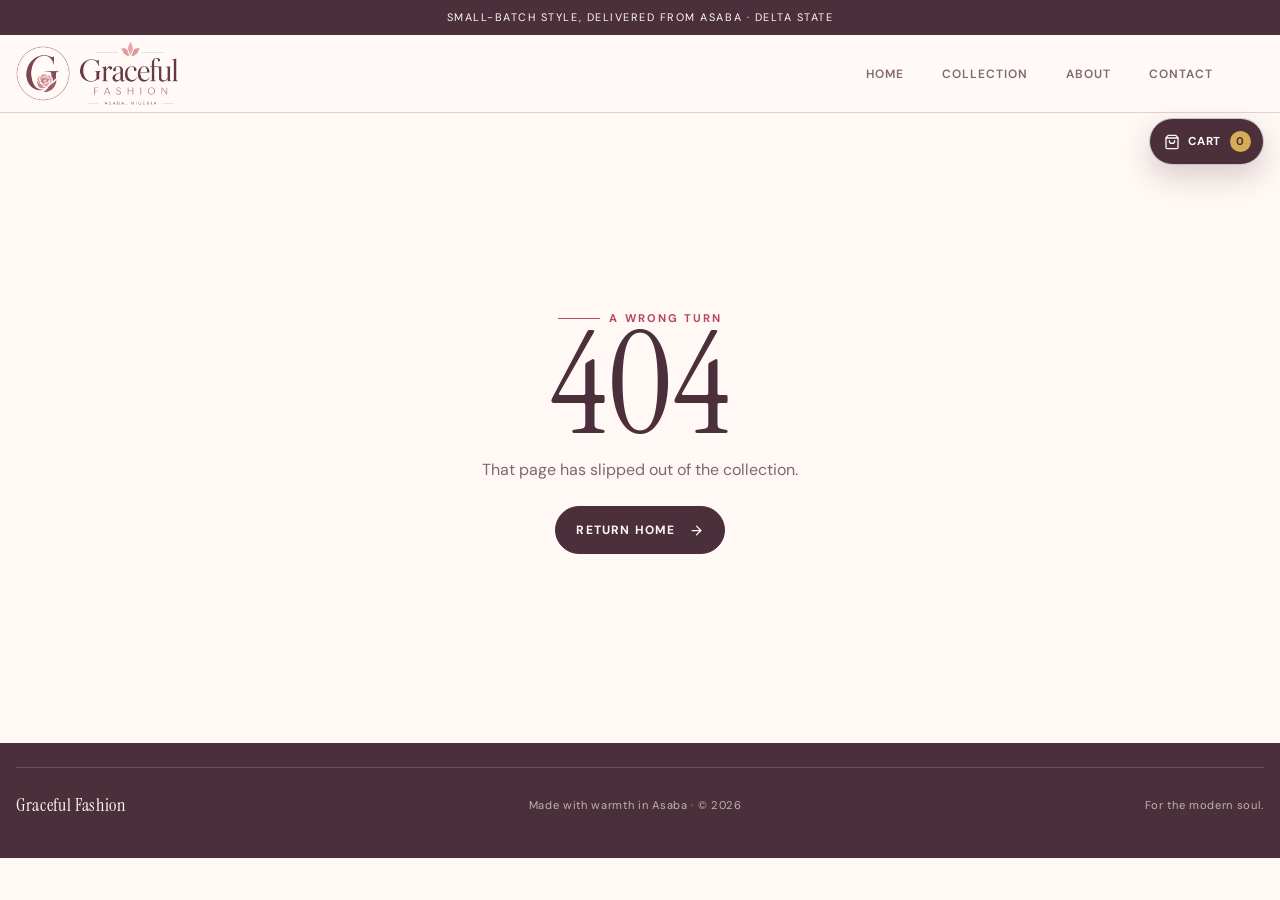
==== commit f14eabc5: "Update meta descriptions for SEO improvements" ====
--- a/index.html
+++ b/index.html
@@ -4,14 +4,14 @@
     <meta charset="UTF-8" />
     <meta name="viewport" content="width=device-width, initial-scale=1.0, maximum-scale=1" />
     <title>Graceful Fashion</title>
-    <meta name="description" content="Graceful Fashion — built on Replit. Update this description to reflect the app." />
+    <meta name="description" content="Graceful Fashion — Built by YoungDev - An AI web development team." />
     <meta name="robots" content="index, follow" />
     <meta property="og:title" content="Graceful Fashion" />
-    <meta property="og:description" content="Graceful Fashion — built on Replit. Update this description to reflect the app." />
+    <meta property="og:description" content="Graceful Fashion — Built by YoungDev - An AI web development team." />
     <meta property="og:type" content="website" />
     <meta name="twitter:card" content="summary_large_image" />
     <meta name="twitter:title" content="Graceful Fashion" />
-    <meta name="twitter:description" content="Graceful Fashion — built on Replit. Update this description to reflect the app." />
+    <meta name="twitter:description" content="Graceful Fashion — Built by YoungDev - An AI web development team." />
     <link rel="icon" type="image/svg+xml" href="/assets/favicon.svg" />
     <link rel="preconnect" href="https://fonts.googleapis.com">
     <link rel="preconnect" href="https://fonts.gstatic.com" crossorigin>
--- a/assets/index-GfStock1.css
+++ b/assets/index-GfStock1.css
@@ -1,4 +1,4 @@
-@import"https://fonts.googleapis.com/css2?family=DM+Sans:wght@400;500;600;700&family=Instrument+Serif:ital@0;1&display=swap";@layer components;@layer properties{@supports (((-webkit-hyphens:none)) and (not (margin-trim:inline))) or ((-moz-orient:inline) and (not (color:rgb(from red r g b)))){*,:before,:after,::backdrop{--tw-translate-x:0;--tw-translate-y:0;--tw-translate-z:0;--tw-rotate-x:initial;--tw-rotate-y:initial;--tw-rotate-z:initial;--tw-skew-x:initial;--tw-skew-y:initial;--tw-space-y-reverse:0;--tw-space-x-reverse:0;--tw-border-style:solid;--tw-leading:initial;--tw-font-weight:initial;--tw-tracking:initial;--tw-ordinal:initial;--tw-slashed-zero:initial;--tw-numeric-figure:initial;--tw-numeric-spacing:initial;--tw-numeric-fraction:initial;--tw-shadow:0 0 #0000;--tw-shadow-color:initial;--tw-shadow-alpha:100%;--tw-inset-shadow:0 0 #0000;--tw-inset-shadow-color:initial;--tw-inset-shadow-alpha:100%;--tw-ring-color:initial;--tw-ring-shadow:0 0 #0000;--tw-inset-ring-color:initial;--tw-inset-ring-shadow:0 0 #0000;--tw-ring-inset:initial;--tw-ring-offset-width:0px;--tw-ring-offset-color:#fff;--tw-ring-offset-shadow:0 0 #0000;--tw-outline-style:solid;--tw-duration:initial;--tw-ease:initial;--tw-content:"";--tw-animation-delay:0s;--tw-animation-direction:normal;--tw-animation-duration:initial;--tw-animation-fill-mode:none;--tw-animation-iteration-count:1;--tw-enter-blur:0;--tw-enter-opacity:1;--tw-enter-rotate:0;--tw-enter-scale:1;--tw-enter-translate-x:0;--tw-enter-translate-y:0;--tw-exit-blur:0;--tw-exit-opacity:1;--tw-exit-rotate:0;--tw-exit-scale:1;--tw-exit-translate-x:0;--tw-exit-translate-y:0}}}@layer theme{:root,:host{--font-mono:ui-monospace, SFMono-Regular, Menlo, Monaco, Consolas, "Liberation Mono", "Courier New", monospace;--color-red-50:oklch(97.1% .013 17.38);--color-red-300:oklch(80.8% .114 19.571);--color-red-400:oklch(70.4% .191 22.216);--color-red-500:oklch(63.7% .237 25.331);--color-red-600:oklch(57.7% .245 27.325);--color-gray-50:oklch(98.5% .002 247.839);--color-gray-100:oklch(96.7% .003 264.542);--color-gray-600:oklch(44.6% .03 256.802);--color-gray-700:oklch(37.3% .034 259.733);--color-gray-800:oklch(27.8% .033 256.848);--color-gray-900:oklch(21% .034 264.665);--color-black:#000;--color-white:#fff;--spacing:.25rem;--container-sm:24rem;--container-md:28rem;--container-lg:32rem;--text-xs:.75rem;--text-xs--line-height:calc(1 / .75);--text-sm:.875rem;--text-sm--line-height:calc(1.25 / .875);--text-base:1rem;--text-base--line-height: 1.5 ;--text-lg:1.125rem;--text-lg--line-height:calc(1.75 / 1.125);--text-xl:1.25rem;--text-xl--line-height:calc(1.75 / 1.25);--text-2xl:1.5rem;--text-2xl--line-height:calc(2 / 1.5);--font-weight-normal:400;--font-weight-medium:500;--font-weight-semibold:600;--font-weight-bold:700;--tracking-tight:-.025em;--tracking-widest:.1em;--leading-snug:1.375;--leading-normal:1.5;--leading-relaxed:1.625;--ease-in-out:cubic-bezier(.4, 0, .2, 1);--animate-spin:spin 1s linear infinite;--animate-pulse:pulse 2s cubic-bezier(.4, 0, .6, 1) infinite;--aspect-video:16 / 9;--default-transition-duration:.15s;--default-transition-timing-function:cubic-bezier(.4, 0, .2, 1);--default-font-family:var(--app-font-sans);--default-mono-font-family:var(--font-mono);--color-border:hsl(var(--border))}}@layer base{*,:after,:before,::backdrop{box-sizing:border-box;border:0 solid;margin:0;padding:0}::file-selector-button{box-sizing:border-box;border:0 solid;margin:0;padding:0}html,:host{-webkit-text-size-adjust:100%;tab-size:4;line-height:1.5;font-family:var(--default-font-family,-apple-system, BlinkMacSystemFont, "Segoe UI", Roboto, "Helvetica Neue", "Noto Sans", Arial, sans-serif, "Apple Color Emoji", "Segoe UI Emoji", "Segoe UI Symbol", "Noto Color Emoji");font-feature-settings:var(--default-font-feature-settings,normal);font-variation-settings:var(--default-font-variation-settings,normal);-webkit-tap-highlight-color:transparent}hr{height:0;color:inherit;border-top-width:1px}abbr:where([title]){-webkit-text-decoration:underline dotted;text-decoration:underline dotted}h1,h2,h3,h4,h5,h6{font-size:inherit;font-weight:inherit}a{color:inherit;-webkit-text-decoration:inherit;text-decoration:inherit}b,strong{font-weight:bolder}code,kbd,samp,pre{font-family:var(--default-mono-font-family,ui-monospace, SFMono-Regular, Menlo, Monaco, Consolas, "Liberation Mono", "Courier New", monospace);font-feature-settings:var(--default-mono-font-feature-settings,normal);font-variation-settings:var(--default-mono-font-variation-settings,normal);font-size:1em}small{font-size:80%}sub,sup{vertical-align:baseline;font-size:75%;line-height:0;position:relative}sub{bottom:-.25em}sup{top:-.5em}table{text-indent:0;border-color:inherit;border-collapse:collapse}:-moz-focusring:where(:not(iframe)){outline:auto}progress{vertical-align:baseline}summary{display:list-item}ol,ul,menu{list-style:none}img,svg,video,canvas,audio,iframe,embed,object{vertical-align:middle;display:block}img,video{max-width:100%;height:auto}button,input,select,optgroup,textarea{font:inherit;font-feature-settings:inherit;font-variation-settings:inherit;letter-spacing:inherit;color:inherit;opacity:1;background-color:#0000;border-radius:0}::file-selector-button{font:inherit;font-feature-settings:inherit;font-variation-settings:inherit;letter-spacing:inherit;color:inherit;opacity:1;background-color:#0000;border-radius:0}:where(select:is([multiple],[size])) optgroup{font-weight:bolder}:where(select:is([multiple],[size])) optgroup option{padding-inline-start:20px}::file-selector-button{margin-inline-end:4px}::placeholder{opacity:1}@supports (not ((-webkit-appearance:-apple-pay-button))) or (contain-intrinsic-size:1px){::placeholder{color:currentColor}@supports (color:color-mix(in lab,red,red)){::placeholder{color:color-mix(in oklab,currentcolor 50%,transparent)}}}textarea{resize:vertical}::-webkit-search-decoration{-webkit-appearance:none}::-webkit-date-and-time-value{min-height:1lh;text-align:inherit}::-webkit-datetime-edit{display:inline-flex}::-webkit-datetime-edit-fields-wrapper{padding:0}::-webkit-datetime-edit{padding-block:0}::-webkit-datetime-edit-year-field{padding-block:0}::-webkit-datetime-edit-month-field{padding-block:0}::-webkit-datetime-edit-day-field{padding-block:0}::-webkit-datetime-edit-hour-field{padding-block:0}::-webkit-datetime-edit-minute-field{padding-block:0}::-webkit-datetime-edit-second-field{padding-block:0}::-webkit-datetime-edit-millisecond-field{padding-block:0}::-webkit-datetime-edit-meridiem-field{padding-block:0}::-webkit-calendar-picker-indicator{line-height:1}:-moz-ui-invalid{box-shadow:none}button,input:where([type=button],[type=reset],[type=submit]){appearance:button}::file-selector-button{appearance:button}::-webkit-inner-spin-button{height:auto}::-webkit-outer-spin-button{height:auto}[hidden]:where(:not([hidden=until-found])){display:none!important}*{border-color:hsl(var(--border))}html{scroll-behavior:smooth;background:hsl(var(--background))}body{background-color:hsl(var(--background));font-family:var(--app-font-sans);color:hsl(var(--foreground));-webkit-font-smoothing:antialiased;-moz-osx-font-smoothing:grayscale;min-width:320px;margin:0}button,a,input,select{-webkit-tap-highlight-color:transparent}button:focus-visible,a:focus-visible,select:focus-visible{outline:3px solid hsl(var(--accent));outline-offset:3px}}@layer utilities{.\@container\/field-group{container:field-group/inline-size}.pointer-events-auto{pointer-events:auto}.pointer-events-none{pointer-events:none}.invisible{visibility:hidden}.sr-only{clip-path:inset(50%);white-space:nowrap;border-width:0;width:1px;height:1px;margin:-1px;padding:0;position:absolute;overflow:hidden}.absolute{position:absolute}.fixed{position:fixed}.relative{position:relative}.static{position:static}.inset-0{inset:0}.inset-x-0{inset-inline:0}.inset-y-0{inset-block:0}.-top-12{top:calc(var(--spacing) * -12)}.top-0{top:0}.top-1\.5{top:calc(var(--spacing) * 1.5)}.top-1\/2{top:50%}.top-2{top:calc(var(--spacing) * 2)}.top-3\.5{top:calc(var(--spacing) * 3.5)}.top-4{top:calc(var(--spacing) * 4)}.top-\[1px\]{top:1px}.top-\[50\%\]{top:50%}.top-\[60\%\]{top:60%}.top-full{top:100%}.-right-12{right:calc(var(--spacing) * -12)}.right-0{right:0}.right-1{right:var(--spacing)}.right-2{right:calc(var(--spacing) * 2)}.right-3{right:calc(var(--spacing) * 3)}.right-4{right:calc(var(--spacing) * 4)}.-bottom-12{bottom:calc(var(--spacing) * -12)}.bottom-0{bottom:0}.-left-12{left:calc(var(--spacing) * -12)}.left-0{left:0}.left-1\/2{left:50%}.left-2{left:calc(var(--spacing) * 2)}.left-\[50\%\]{left:50%}.z-10{z-index:10}.z-20{z-index:20}.z-50{z-index:50}.z-\[1\]{z-index:1}.z-\[100\]{z-index:100}.order-first{order:-9999}.order-last{order:9999}.\!m-0{margin:0!important}.-mx-1{margin-inline:calc(var(--spacing) * -1)}.mx-2{margin-inline:calc(var(--spacing) * 2)}.mx-3\.5{margin-inline:calc(var(--spacing) * 3.5)}.mx-4{margin-inline:calc(var(--spacing) * 4)}.mx-auto{margin-inline:auto}.-my-2{margin-block:calc(var(--spacing) * -2)}.my-0{margin-block:0}.my-0\.5{margin-block:calc(var(--spacing) * .5)}.my-1{margin-block:var(--spacing)}.-mt-4{margin-top:calc(var(--spacing) * -4)}.mt-1\.5{margin-top:calc(var(--spacing) * 1.5)}.mt-2{margin-top:calc(var(--spacing) * 2)}.mt-4{margin-top:calc(var(--spacing) * 4)}.mt-24{margin-top:calc(var(--spacing) * 24)}.mt-auto{margin-top:auto}.mr-2{margin-right:calc(var(--spacing) * 2)}.mb-1{margin-bottom:var(--spacing)}.mb-2{margin-bottom:calc(var(--spacing) * 2)}.mb-3{margin-bottom:calc(var(--spacing) * 3)}.mb-4{margin-bottom:calc(var(--spacing) * 4)}.-ml-4{margin-left:calc(var(--spacing) * -4)}.ml-1{margin-left:var(--spacing)}.ml-4{margin-left:calc(var(--spacing) * 4)}.ml-auto{margin-left:auto}.line-clamp-2{-webkit-line-clamp:2;-webkit-box-orient:vertical;display:-webkit-box;overflow:hidden}.block{display:block}.flex{display:flex}.grid{display:grid}.hidden{display:none}.inline-flex{display:inline-flex}.table{display:table}.aspect-square{aspect-ratio:1}.aspect-video{aspect-ratio:var(--aspect-video)}.size-4{width:calc(var(--spacing) * 4);height:calc(var(--spacing) * 4)}.size-6{width:calc(var(--spacing) * 6);height:calc(var(--spacing) * 6)}.size-8{width:calc(var(--spacing) * 8);height:calc(var(--spacing) * 8)}.size-10{width:calc(var(--spacing) * 10);height:calc(var(--spacing) * 10)}.size-\[--cell-size\]{width:--cell-size;height:--cell-size}.h-1\.5{height:calc(var(--spacing) * 1.5)}.h-2{height:calc(var(--spacing) * 2)}.h-2\.5{height:calc(var(--spacing) * 2.5)}.h-3{height:calc(var(--spacing) * 3)}.h-3\.5{height:calc(var(--spacing) * 3.5)}.h-4{height:calc(var(--spacing) * 4)}.h-5{height:calc(var(--spacing) * 5)}.h-6{height:calc(var(--spacing) * 6)}.h-7{height:calc(var(--spacing) * 7)}.h-8{height:calc(var(--spacing) * 8)}.h-9{height:calc(var(--spacing) * 9)}.h-10{height:calc(var(--spacing) * 10)}.h-12{height:calc(var(--spacing) * 12)}.h-\[--cell-size\]{height:--cell-size}.h-\[1px\]{height:1px}.h-\[var\(--radix-navigation-menu-viewport-height\)\]{height:var(--radix-navigation-menu-viewport-height)}.h-\[var\(--radix-select-trigger-height\)\]{height:var(--radix-select-trigger-height)}.h-auto{height:auto}.h-full{height:100%}.h-px{height:1px}.h-svh{height:100svh}.max-h-\[--radix-context-menu-content-available-height\]{max-height:--radix-context-menu-content-available-height}.max-h-\[--radix-select-content-available-height\]{max-height:--radix-select-content-available-height}.max-h-\[85vh\]{max-height:85vh}.max-h-\[300px\]{max-height:300px}.max-h-\[var\(--radix-dropdown-menu-content-available-height\)\]{max-height:var(--radix-dropdown-menu-content-available-height)}.max-h-screen{max-height:100vh}.min-h-0{min-height:0}.min-h-8{min-height:calc(var(--spacing) * 8)}.min-h-9{min-height:calc(var(--spacing) * 9)}.min-h-10{min-height:calc(var(--spacing) * 10)}.min-h-\[60px\]{min-height:60px}.min-h-screen{min-height:100vh}.min-h-svh{min-height:100svh}.w-0{width:0}.w-1{width:var(--spacing)}.w-2{width:calc(var(--spacing) * 2)}.w-2\.5{width:calc(var(--spacing) * 2.5)}.w-3{width:calc(var(--spacing) * 3)}.w-3\.5{width:calc(var(--spacing) * 3.5)}.w-3\/4{width:75%}.w-4{width:calc(var(--spacing) * 4)}.w-5{width:calc(var(--spacing) * 5)}.w-7{width:calc(var(--spacing) * 7)}.w-8{width:calc(var(--spacing) * 8)}.w-9{width:calc(var(--spacing) * 9)}.w-10{width:calc(var(--spacing) * 10)}.w-64{width:calc(var(--spacing) * 64)}.w-72{width:calc(var(--spacing) * 72)}.w-\[--cell-size\]{width:--cell-size}.w-\[1px\]{width:1px}.w-\[100px\]{width:100px}.w-\[var\(--sidebar-width\)\]{width:var(--sidebar-width)}.w-auto{width:auto}.w-fit{width:fit-content}.w-full{width:100%}.w-max{width:max-content}.w-px{width:1px}.max-w-\[var\(--skeleton-width\)\]{max-width:var(--skeleton-width)}.max-w-lg{max-width:var(--container-lg)}.max-w-max{max-width:max-content}.max-w-md{max-width:var(--container-md)}.max-w-sm{max-width:var(--container-sm)}.min-w-0{min-width:0}.min-w-5{min-width:calc(var(--spacing) * 5)}.min-w-8{min-width:calc(var(--spacing) * 8)}.min-w-9{min-width:calc(var(--spacing) * 9)}.min-w-10{min-width:calc(var(--spacing) * 10)}.min-w-\[--cell-size\]{min-width:--cell-size}.min-w-\[8rem\]{min-width:8rem}.min-w-\[12rem\]{min-width:12rem}.min-w-\[var\(--radix-select-trigger-width\)\]{min-width:var(--radix-select-trigger-width)}.flex-1{flex:1}.shrink-0{flex-shrink:0}.grow{flex-grow:1}.grow-0{flex-grow:0}.basis-full{flex-basis:100%}.caption-bottom{caption-side:bottom}.border-collapse{border-collapse:collapse}.origin-\[--radix-context-menu-content-transform-origin\]{transform-origin:--radix-context-menu-content-transform-origin}.origin-\[--radix-dropdown-menu-content-transform-origin\]{transform-origin:--radix-dropdown-menu-content-transform-origin}.origin-\[--radix-hover-card-content-transform-origin\]{transform-origin:--radix-hover-card-content-transform-origin}.origin-\[--radix-menubar-content-transform-origin\]{transform-origin:--radix-menubar-content-transform-origin}.origin-\[--radix-popover-content-transform-origin\]{transform-origin:--radix-popover-content-transform-origin}.origin-\[--radix-select-content-transform-origin\]{transform-origin:--radix-select-content-transform-origin}.origin-\[--radix-tooltip-content-transform-origin\]{transform-origin:--radix-tooltip-content-transform-origin}.-translate-x-1\/2{--tw-translate-x: -50% ;translate:var(--tw-translate-x) var(--tw-translate-y)}.-translate-x-px{--tw-translate-x:-1px;translate:var(--tw-translate-x) var(--tw-translate-y)}.translate-x-\[-50\%\]{--tw-translate-x:-50%;translate:var(--tw-translate-x) var(--tw-translate-y)}.translate-x-px{--tw-translate-x:1px;translate:var(--tw-translate-x) var(--tw-translate-y)}.-translate-y-1\/2{--tw-translate-y: -50% ;translate:var(--tw-translate-x) var(--tw-translate-y)}.translate-y-\[-50\%\]{--tw-translate-y:-50%;translate:var(--tw-translate-x) var(--tw-translate-y)}.rotate-45{rotate:45deg}.rotate-90{rotate:90deg}.transform{transform:var(--tw-rotate-x,) var(--tw-rotate-y,) var(--tw-rotate-z,) var(--tw-skew-x,) var(--tw-skew-y,)}.animate-caret-blink{animation:1.25s ease-out infinite caret-blink}.animate-in{animation:enter var(--tw-animation-duration,var(--tw-duration,.15s))var(--tw-ease,ease)var(--tw-animation-delay,0s)var(--tw-animation-iteration-count,1)var(--tw-animation-direction,normal)var(--tw-animation-fill-mode,none)}.animate-pulse{animation:var(--animate-pulse)}.animate-spin{animation:var(--animate-spin)}.cursor-default{cursor:default}.cursor-pointer{cursor:pointer}.cursor-text{cursor:text}.touch-none{touch-action:none}.resize-none{resize:none}.list-disc{list-style-type:disc}.list-none{list-style-type:none}.flex-col{flex-direction:column}.flex-col-reverse{flex-direction:column-reverse}.flex-row{flex-direction:row}.flex-wrap{flex-wrap:wrap}.place-content-center{place-content:center}.items-center{align-items:center}.items-end{align-items:flex-end}.items-start{align-items:flex-start}.items-stretch{align-items:stretch}.justify-between{justify-content:space-between}.justify-center{justify-content:center}.justify-start{justify-content:flex-start}.gap-1{gap:var(--spacing)}.gap-1\.5{gap:calc(var(--spacing) * 1.5)}.gap-2{gap:calc(var(--spacing) * 2)}.gap-2\.5{gap:calc(var(--spacing) * 2.5)}.gap-3{gap:calc(var(--spacing) * 3)}.gap-4{gap:calc(var(--spacing) * 4)}.gap-6{gap:calc(var(--spacing) * 6)}.gap-7{gap:calc(var(--spacing) * 7)}:where(.space-y-1\.5>:not(:last-child)){--tw-space-y-reverse:0;margin-block-start:calc(calc(var(--spacing) * 1.5) * var(--tw-space-y-reverse));margin-block-end:calc(calc(var(--spacing) * 1.5) * calc(1 - var(--tw-space-y-reverse)))}:where(.space-y-2>:not(:last-child)){--tw-space-y-reverse:0;margin-block-start:calc(calc(var(--spacing) * 2) * var(--tw-space-y-reverse));margin-block-end:calc(calc(var(--spacing) * 2) * calc(1 - var(--tw-space-y-reverse)))}:where(.space-x-1>:not(:last-child)){--tw-space-x-reverse:0;margin-inline-start:calc(var(--spacing) * var(--tw-space-x-reverse));margin-inline-end:calc(var(--spacing) * calc(1 - var(--tw-space-x-reverse)))}:where(.space-x-4>:not(:last-child)){--tw-space-x-reverse:0;margin-inline-start:calc(calc(var(--spacing) * 4) * var(--tw-space-x-reverse));margin-inline-end:calc(calc(var(--spacing) * 4) * calc(1 - var(--tw-space-x-reverse)))}.self-stretch{align-self:stretch}.overflow-auto{overflow:auto}.overflow-hidden{overflow:hidden}.overflow-x-auto{overflow-x:auto}.overflow-x-hidden{overflow-x:hidden}.overflow-y-auto{overflow-y:auto}.rounded{border-radius:.25rem}.rounded-\[2px\]{border-radius:2px}.rounded-\[calc\(var\(--radius\)-5px\)\]{border-radius:calc(var(--radius) - 5px)}.rounded-\[inherit\]{border-radius:inherit}.rounded-full{border-radius:3.40282e38px}.rounded-lg{border-radius:var(--radius)}.rounded-md{border-radius:calc(var(--radius) - 2px)}.rounded-none{border-radius:0}.rounded-sm{border-radius:calc(var(--radius) - 4px)}.rounded-xl{border-radius:calc(var(--radius) + 4px)}.rounded-t-\[10px\]{border-top-left-radius:10px;border-top-right-radius:10px}.rounded-l-md{border-top-left-radius:calc(var(--radius) - 2px);border-bottom-left-radius:calc(var(--radius) - 2px)}.rounded-tl-sm{border-top-left-radius:calc(var(--radius) - 4px)}.rounded-r-md{border-top-right-radius:calc(var(--radius) - 2px);border-bottom-right-radius:calc(var(--radius) - 2px)}.border{border-style:var(--tw-border-style);border-width:1px}.border-0{border-style:var(--tw-border-style);border-width:0}.border-2{border-style:var(--tw-border-style);border-width:2px}.border-\[1\.5px\]{border-style:var(--tw-border-style);border-width:1.5px}.border-y{border-block-style:var(--tw-border-style);border-block-width:1px}.border-t{border-top-style:var(--tw-border-style);border-top-width:1px}.border-r{border-right-style:var(--tw-border-style);border-right-width:1px}.border-b{border-bottom-style:var(--tw-border-style);border-bottom-width:1px}.border-l{border-left-style:var(--tw-border-style);border-left-width:1px}.border-dashed{--tw-border-style:dashed;border-style:dashed}.\[border-color\:var\(--badge-outline\)\]{border-color:var(--badge-outline)}.\[border-color\:var\(--button-outline\)\]{border-color:var(--button-outline)}.border-\[--color-border\]{border-color:--color-border}.border-border,.border-border\/50{border-color:hsl(var(--border))}@supports (color:color-mix(in lab,red,red)){.border-border\/50{border-color:color-mix(in oklab,hsl(var(--border)) 50%,transparent)}}.border-destructive,.border-destructive\/50{border-color:hsl(var(--destructive))}@supports (color:color-mix(in lab,red,red)){.border-destructive\/50{border-color:color-mix(in oklab,hsl(var(--destructive)) 50%,transparent)}}.border-input{border-color:hsl(var(--input))}.border-primary,.border-primary\/50{border-color:hsl(var(--primary))}@supports (color:color-mix(in lab,red,red)){.border-primary\/50{border-color:color-mix(in oklab,hsl(var(--primary)) 50%,transparent)}}.border-transparent{border-color:#0000}.border-t-transparent{border-top-color:#0000}.border-l-transparent{border-left-color:#0000}.bg-\[--color-bg\]{background-color:--color-bg}.bg-accent{background-color:hsl(var(--accent))}.bg-background{background-color:hsl(var(--background))}.bg-black\/80{background-color:#000c}@supports (color:color-mix(in lab,red,red)){.bg-black\/80{background-color:color-mix(in oklab,var(--color-black) 80%,transparent)}}.bg-border{background-color:hsl(var(--border))}.bg-card{background-color:hsl(var(--card))}.bg-destructive{background-color:hsl(var(--destructive))}.bg-foreground{background-color:hsl(var(--foreground))}.bg-gray-50{background-color:var(--color-gray-50)}.bg-gray-100{background-color:var(--color-gray-100)}.bg-gray-900{background-color:var(--color-gray-900)}.bg-input{background-color:hsl(var(--input))}.bg-muted,.bg-muted\/50{background-color:hsl(var(--muted))}@supports (color:color-mix(in lab,red,red)){.bg-muted\/50{background-color:color-mix(in oklab,hsl(var(--muted)) 50%,transparent)}}.bg-popover{background-color:hsl(var(--popover))}.bg-primary,.bg-primary\/10{background-color:hsl(var(--primary))}@supports (color:color-mix(in lab,red,red)){.bg-primary\/10{background-color:color-mix(in oklab,hsl(var(--primary)) 10%,transparent)}}.bg-primary\/20{background-color:hsl(var(--primary))}@supports (color:color-mix(in lab,red,red)){.bg-primary\/20{background-color:color-mix(in oklab,hsl(var(--primary)) 20%,transparent)}}.bg-secondary{background-color:hsl(var(--secondary))}.bg-transparent{background-color:#0000}.fill-current{fill:currentColor}.fill-primary{fill:hsl(var(--primary))}.p-0{padding:0}.p-1{padding:var(--spacing)}.p-2{padding:calc(var(--spacing) * 2)}.p-3{padding:calc(var(--spacing) * 3)}.p-4{padding:calc(var(--spacing) * 4)}.p-6{padding:calc(var(--spacing) * 6)}.p-\[1px\]{padding:1px}.px-1{padding-inline:var(--spacing)}.px-1\.5{padding-inline:calc(var(--spacing) * 1.5)}.px-2{padding-inline:calc(var(--spacing) * 2)}.px-2\.5{padding-inline:calc(var(--spacing) * 2.5)}.px-3{padding-inline:calc(var(--spacing) * 3)}.px-4{padding-inline:calc(var(--spacing) * 4)}.px-8{padding-inline:calc(var(--spacing) * 8)}.px-\[--cell-size\]{padding-inline:--cell-size}.py-0\.5{padding-block:calc(var(--spacing) * .5)}.py-1{padding-block:var(--spacing)}.py-1\.5{padding-block:calc(var(--spacing) * 1.5)}.py-2{padding-block:calc(var(--spacing) * 2)}.py-3{padding-block:calc(var(--spacing) * 3)}.py-4{padding-block:calc(var(--spacing) * 4)}.py-6{padding-block:calc(var(--spacing) * 6)}.pt-0{padding-top:0}.pt-3{padding-top:calc(var(--spacing) * 3)}.pt-4{padding-top:calc(var(--spacing) * 4)}.pt-6{padding-top:calc(var(--spacing) * 6)}.pr-1{padding-right:var(--spacing)}.pr-2{padding-right:calc(var(--spacing) * 2)}.pr-2\.5{padding-right:calc(var(--spacing) * 2.5)}.pr-3{padding-right:calc(var(--spacing) * 3)}.pr-8{padding-right:calc(var(--spacing) * 8)}.pb-3{padding-bottom:calc(var(--spacing) * 3)}.pb-4{padding-bottom:calc(var(--spacing) * 4)}.pl-2{padding-left:calc(var(--spacing) * 2)}.pl-2\.5{padding-left:calc(var(--spacing) * 2.5)}.pl-3{padding-left:calc(var(--spacing) * 3)}.pl-4{padding-left:calc(var(--spacing) * 4)}.pl-8{padding-left:calc(var(--spacing) * 8)}.text-center{text-align:center}.text-left{text-align:left}.align-middle{vertical-align:middle}.font-mono{font-family:var(--font-mono)}.font-sans{font-family:var(--app-font-sans)}.text-2xl{font-size:var(--text-2xl);line-height:var(--tw-leading,var(--text-2xl--line-height))}.text-base{font-size:var(--text-base);line-height:var(--tw-leading,var(--text-base--line-height))}.text-lg{font-size:var(--text-lg);line-height:var(--tw-leading,var(--text-lg--line-height))}.text-sm{font-size:var(--text-sm);line-height:var(--tw-leading,var(--text-sm--line-height))}.text-sm\/relaxed{font-size:var(--text-sm);line-height:var(--leading-relaxed)}.text-xl{font-size:var(--text-xl);line-height:var(--tw-leading,var(--text-xl--line-height))}.text-xs{font-size:var(--text-xs);line-height:var(--tw-leading,var(--text-xs--line-height))}.text-\[0\.8rem\]{font-size:.8rem}.leading-none{--tw-leading:1;line-height:1}.leading-normal{--tw-leading:var(--leading-normal);line-height:var(--leading-normal)}.leading-snug{--tw-leading:var(--leading-snug);line-height:var(--leading-snug)}.font-bold{--tw-font-weight:var(--font-weight-bold);font-weight:var(--font-weight-bold)}.font-medium{--tw-font-weight:var(--font-weight-medium);font-weight:var(--font-weight-medium)}.font-normal{--tw-font-weight:var(--font-weight-normal);font-weight:var(--font-weight-normal)}.font-semibold{--tw-font-weight:var(--font-weight-semibold);font-weight:var(--font-weight-semibold)}.tracking-tight{--tw-tracking:var(--tracking-tight);letter-spacing:var(--tracking-tight)}.tracking-widest{--tw-tracking:var(--tracking-widest);letter-spacing:var(--tracking-widest)}.break-words{overflow-wrap:break-word}.whitespace-nowrap{white-space:nowrap}.text-accent-foreground{color:hsl(var(--accent-foreground))}.text-card-foreground{color:hsl(var(--card-foreground))}.text-current{color:currentColor}.text-destructive{color:hsl(var(--destructive))}.text-destructive-foreground{color:hsl(var(--destructive-foreground))}.text-foreground,.text-foreground\/50{color:hsl(var(--foreground))}@supports (color:color-mix(in lab,red,red)){.text-foreground\/50{color:color-mix(in oklab,hsl(var(--foreground)) 50%,transparent)}}.text-gray-600{color:var(--color-gray-600)}.text-gray-800{color:var(--color-gray-800)}.text-gray-900{color:var(--color-gray-900)}.text-muted-foreground{color:hsl(var(--muted-foreground))}.text-popover-foreground{color:hsl(var(--popover-foreground))}.text-primary{color:hsl(var(--primary))}.text-primary-foreground{color:hsl(var(--primary-foreground))}.text-red-500{color:var(--color-red-500)}.text-secondary-foreground{color:hsl(var(--secondary-foreground))}.text-white{color:var(--color-white)}.tabular-nums{--tw-numeric-spacing:tabular-nums;font-variant-numeric:var(--tw-ordinal,) var(--tw-slashed-zero,) var(--tw-numeric-figure,) var(--tw-numeric-spacing,) var(--tw-numeric-fraction,)}.underline-offset-4{text-underline-offset:4px}.opacity-0{opacity:0}.opacity-50{opacity:.5}.opacity-60{opacity:.6}.opacity-70{opacity:.7}.opacity-90{opacity:.9}.shadow{--tw-shadow:0 1px 3px 0 var(--tw-shadow-color,#0000001a), 0 1px 2px -1px var(--tw-shadow-color,#0000001a);box-shadow:var(--tw-inset-shadow),var(--tw-inset-ring-shadow),var(--tw-ring-offset-shadow),var(--tw-ring-shadow),var(--tw-shadow)}.shadow-\[0_0_0_1px_hsl\(var\(--sidebar-border\)\)\]{--tw-shadow:0 0 0 1px var(--tw-shadow-color,hsl(var(--sidebar-border)));box-shadow:var(--tw-inset-shadow),var(--tw-inset-ring-shadow),var(--tw-ring-offset-shadow),var(--tw-ring-shadow),var(--tw-shadow)}.shadow-lg{--tw-shadow:0 10px 15px -3px var(--tw-shadow-color,#0000001a), 0 4px 6px -4px var(--tw-shadow-color,#0000001a);box-shadow:var(--tw-inset-shadow),var(--tw-inset-ring-shadow),var(--tw-ring-offset-shadow),var(--tw-ring-shadow),var(--tw-shadow)}.shadow-md{--tw-shadow:0 4px 6px -1px var(--tw-shadow-color,#0000001a), 0 2px 4px -2px var(--tw-shadow-color,#0000001a);box-shadow:var(--tw-inset-shadow),var(--tw-inset-ring-shadow),var(--tw-ring-offset-shadow),var(--tw-ring-shadow),var(--tw-shadow)}.shadow-none{--tw-shadow:0 0 #0000;box-shadow:var(--tw-inset-shadow),var(--tw-inset-ring-shadow),var(--tw-ring-offset-shadow),var(--tw-ring-shadow),var(--tw-shadow)}.shadow-sm{--tw-shadow:0 1px 3px 0 var(--tw-shadow-color,#0000001a), 0 1px 2px -1px var(--tw-shadow-color,#0000001a);box-shadow:var(--tw-inset-shadow),var(--tw-inset-ring-shadow),var(--tw-ring-offset-shadow),var(--tw-ring-shadow),var(--tw-shadow)}.shadow-xl{--tw-shadow:0 20px 25px -5px var(--tw-shadow-color,#0000001a), 0 8px 10px -6px var(--tw-shadow-color,#0000001a);box-shadow:var(--tw-inset-shadow),var(--tw-inset-ring-shadow),var(--tw-ring-offset-shadow),var(--tw-ring-shadow),var(--tw-shadow)}.shadow-xs{--tw-shadow:0 1px 2px 0 var(--tw-shadow-color,#0000000d);box-shadow:var(--tw-inset-shadow),var(--tw-inset-ring-shadow),var(--tw-ring-offset-shadow),var(--tw-ring-shadow),var(--tw-shadow)}.ring-0{--tw-ring-shadow:var(--tw-ring-inset,) 0 0 0 calc(0px + var(--tw-ring-offset-width)) var(--tw-ring-color,currentcolor);box-shadow:var(--tw-inset-shadow),var(--tw-inset-ring-shadow),var(--tw-ring-offset-shadow),var(--tw-ring-shadow),var(--tw-shadow)}.ring-1{--tw-ring-shadow:var(--tw-ring-inset,) 0 0 0 calc(1px + var(--tw-ring-offset-width)) var(--tw-ring-color,currentcolor);box-shadow:var(--tw-inset-shadow),var(--tw-inset-ring-shadow),var(--tw-ring-offset-shadow),var(--tw-ring-shadow),var(--tw-shadow)}.ring-ring{--tw-ring-color:hsl(var(--ring))}.ring-offset-background{--tw-ring-offset-color:hsl(var(--background))}.outline-hidden{--tw-outline-style:none;outline-style:none}@media(forced-colors:active){.outline-hidden{outline-offset:2px;outline:2px solid #0000}}.outline{outline-style:var(--tw-outline-style);outline-width:1px}.outline-2{outline-style:var(--tw-outline-style);outline-width:2px}.outline-offset-2{outline-offset:2px}.outline-transparent{outline-color:#0000}.transition{transition-property:color,background-color,border-color,outline-color,text-decoration-color,fill,stroke,--tw-gradient-from,--tw-gradient-via,--tw-gradient-to,opacity,box-shadow,transform,translate,scale,rotate,filter,-webkit-backdrop-filter,backdrop-filter,display,content-visibility,overlay,pointer-events;transition-timing-function:var(--tw-ease,var(--default-transition-timing-function));transition-duration:var(--tw-duration,var(--default-transition-duration))}.transition-\[color\,box-shadow\]{transition-property:color,box-shadow;transition-timing-function:var(--tw-ease,var(--default-transition-timing-function));transition-duration:var(--tw-duration,var(--default-transition-duration))}.transition-\[left\,right\,width\]{transition-property:left,right,width;transition-timing-function:var(--tw-ease,var(--default-transition-timing-function));transition-duration:var(--tw-duration,var(--default-transition-duration))}.transition-\[margin\,opacity\]{transition-property:margin,opacity;transition-timing-function:var(--tw-ease,var(--default-transition-timing-function));transition-duration:var(--tw-duration,var(--default-transition-duration))}.transition-\[width\,height\,padding\]{transition-property:width,height,padding;transition-timing-function:var(--tw-ease,var(--default-transition-timing-function));transition-duration:var(--tw-duration,var(--default-transition-duration))}.transition-\[width\]{transition-property:width;transition-timing-function:var(--tw-ease,var(--default-transition-timing-function));transition-duration:var(--tw-duration,var(--default-transition-duration))}.transition-all{transition-property:all;transition-timing-function:var(--tw-ease,var(--default-transition-timing-function));transition-duration:var(--tw-duration,var(--default-transition-duration))}.transition-colors{transition-property:color,background-color,border-color,outline-color,text-decoration-color,fill,stroke,--tw-gradient-from,--tw-gradient-via,--tw-gradient-to;transition-timing-function:var(--tw-ease,var(--default-transition-timing-function));transition-duration:var(--tw-duration,var(--default-transition-duration))}.transition-opacity{transition-property:opacity;transition-timing-function:var(--tw-ease,var(--default-transition-timing-function));transition-duration:var(--tw-duration,var(--default-transition-duration))}.transition-transform{transition-property:transform,translate,scale,rotate;transition-timing-function:var(--tw-ease,var(--default-transition-timing-function));transition-duration:var(--tw-duration,var(--default-transition-duration))}.duration-100{--tw-duration:.1s;transition-duration:.1s}.duration-200{--tw-duration:.2s;transition-duration:.2s}.duration-300{--tw-duration:.3s;transition-duration:.3s}.duration-1000{--tw-duration:1s;transition-duration:1s}.ease-in-out{--tw-ease:var(--ease-in-out);transition-timing-function:var(--ease-in-out)}.ease-linear{--tw-ease:linear;transition-timing-function:linear}.fade-in-0{--tw-enter-opacity:0}.outline-none{--tw-outline-style:none;outline-style:none}.select-none{-webkit-user-select:none;user-select:none}.zoom-in-95{--tw-enter-scale:.95}.\[--cell-size\:2rem\]{--cell-size:2rem}.group-focus-within\/menu-item\:opacity-100:is(:where(.group\/menu-item):focus-within *){opacity:1}@media(hover:hover){.group-hover\:opacity-100:is(:where(.group):hover *),.group-hover\/menu-item\:opacity-100:is(:where(.group\/menu-item):hover *){opacity:1}}.group-has-data-\[sidebar\=menu-action\]\/menu-item\:pr-8:is(:where(.group\/menu-item):has([data-sidebar=menu-action]) *){padding-right:calc(var(--spacing) * 8)}.group-has-\[\[data-orientation\=horizontal\]\]\/field\:text-balance:is(:where(.group\/field):has([data-orientation=horizontal]) *){text-wrap:balance}.group-has-\[\[data-slot\=item-description\]\]\/item\:translate-y-0\.5:is(:where(.group\/item):has([data-slot=item-description]) *){--tw-translate-y:calc(var(--spacing) * .5);translate:var(--tw-translate-x) var(--tw-translate-y)}.group-has-\[\[data-slot\=item-description\]\]\/item\:self-start:is(:where(.group\/item):has([data-slot=item-description]) *){align-self:flex-start}.group-has-\[\>input\]\/input-group\:pt-2\.5:is(:where(.group\/input-group):has(>input) *){padding-top:calc(var(--spacing) * 2.5)}.group-has-\[\>input\]\/input-group\:pb-2\.5:is(:where(.group\/input-group):has(>input) *){padding-bottom:calc(var(--spacing) * 2.5)}.group-data-\[collapsible\=icon\]\:-mt-8:is(:where(.group)[data-collapsible=icon] *){margin-top:calc(var(--spacing) * -8)}.group-data-\[collapsible\=icon\]\:hidden:is(:where(.group)[data-collapsible=icon] *){display:none}.group-data-\[collapsible\=icon\]\:h-8\!:is(:where(.group)[data-collapsible=icon] *){height:calc(var(--spacing) * 8)!important}.group-data-\[collapsible\=icon\]\:w-8\!:is(:where(.group)[data-collapsible=icon] *){width:calc(var(--spacing) * 8)!important}.group-data-\[collapsible\=icon\]\:w-\[calc\(var\(--sidebar-width-icon\)\+var\(--spacing-4\)\)\]:is(:where(.group)[data-collapsible=icon] *){width:calc(var(--sidebar-width-icon) + var(--spacing-4))}.group-data-\[collapsible\=icon\]\:w-\[calc\(var\(--sidebar-width-icon\)\+var\(--spacing-4\)\+2px\)\]:is(:where(.group)[data-collapsible=icon] *){width:calc(var(--sidebar-width-icon) + var(--spacing-4) + 2px)}.group-data-\[collapsible\=icon\]\:w-\[var\(--sidebar-width-icon\)\]:is(:where(.group)[data-collapsible=icon] *){width:var(--sidebar-width-icon)}.group-data-\[collapsible\=icon\]\:overflow-hidden:is(:where(.group)[data-collapsible=icon] *){overflow:hidden}.group-data-\[collapsible\=icon\]\:p-0\!:is(:where(.group)[data-collapsible=icon] *){padding:0!important}.group-data-\[collapsible\=icon\]\:p-2\!:is(:where(.group)[data-collapsible=icon] *){padding:calc(var(--spacing) * 2)!important}.group-data-\[collapsible\=icon\]\:opacity-0:is(:where(.group)[data-collapsible=icon] *){opacity:0}.group-data-\[collapsible\=offcanvas\]\:right-\[calc\(var\(--sidebar-width\)\*-1\)\]:is(:where(.group)[data-collapsible=offcanvas] *){right:calc(var(--sidebar-width) * -1)}.group-data-\[collapsible\=offcanvas\]\:left-\[calc\(var\(--sidebar-width\)\*-1\)\]:is(:where(.group)[data-collapsible=offcanvas] *){left:calc(var(--sidebar-width) * -1)}.group-data-\[collapsible\=offcanvas\]\:w-0:is(:where(.group)[data-collapsible=offcanvas] *){width:0}.group-data-\[collapsible\=offcanvas\]\:translate-x-0:is(:where(.group)[data-collapsible=offcanvas] *){--tw-translate-x:0px;translate:var(--tw-translate-x) var(--tw-translate-y)}.group-data-\[disabled\=true\]\/field\:opacity-50:is(:where(.group\/field)[data-disabled=true] *),.group-data-\[disabled\=true\]\/input-group\:opacity-50:is(:where(.group\/input-group)[data-disabled=true] *){opacity:.5}.group-data-\[focused\=true\]\/day\:relative:is(:where(.group\/day)[data-focused=true] *){position:relative}.group-data-\[focused\=true\]\/day\:z-10:is(:where(.group\/day)[data-focused=true] *){z-index:10}.group-data-\[focused\=true\]\/day\:border-ring:is(:where(.group\/day)[data-focused=true] *){border-color:hsl(var(--ring))}.group-data-\[focused\=true\]\/day\:ring-\[3px\]:is(:where(.group\/day)[data-focused=true] *){--tw-ring-shadow:var(--tw-ring-inset,) 0 0 0 calc(3px + var(--tw-ring-offset-width)) var(--tw-ring-color,currentcolor);box-shadow:var(--tw-inset-shadow),var(--tw-inset-ring-shadow),var(--tw-ring-offset-shadow),var(--tw-ring-shadow),var(--tw-shadow)}.group-data-\[focused\=true\]\/day\:ring-ring\/50:is(:where(.group\/day)[data-focused=true] *){--tw-ring-color:hsl(var(--ring))}@supports (color:color-mix(in lab,red,red)){.group-data-\[focused\=true\]\/day\:ring-ring\/50:is(:where(.group\/day)[data-focused=true] *){--tw-ring-color:color-mix(in oklab, hsl(var(--ring)) 50%, transparent)}}.group-data-\[side\=left\]\:-right-4:is(:where(.group)[data-side=left] *){right:calc(var(--spacing) * -4)}.group-data-\[side\=left\]\:border-r:is(:where(.group)[data-side=left] *){border-right-style:var(--tw-border-style);border-right-width:1px}.group-data-\[side\=right\]\:left-0:is(:where(.group)[data-side=right] *){left:0}.group-data-\[side\=right\]\:rotate-180:is(:where(.group)[data-side=right] *){rotate:180deg}.group-data-\[side\=right\]\:border-l:is(:where(.group)[data-side=right] *){border-left-style:var(--tw-border-style);border-left-width:1px}.group-data-\[state\=open\]\:rotate-180:is(:where(.group)[data-state=open] *){rotate:180deg}.group-data-\[variant\=floating\]\:rounded-lg:is(:where(.group)[data-variant=floating] *){border-radius:var(--radius)}.group-data-\[variant\=floating\]\:border:is(:where(.group)[data-variant=floating] *){border-style:var(--tw-border-style);border-width:1px}.group-data-\[variant\=floating\]\:shadow-sm:is(:where(.group)[data-variant=floating] *){--tw-shadow:0 1px 3px 0 var(--tw-shadow-color,#0000001a), 0 1px 2px -1px var(--tw-shadow-color,#0000001a);box-shadow:var(--tw-inset-shadow),var(--tw-inset-ring-shadow),var(--tw-ring-offset-shadow),var(--tw-ring-shadow),var(--tw-shadow)}.group-data-\[variant\=outline\]\/field-group\:-mb-2:is(:where(.group\/field-group)[data-variant=outline] *){margin-bottom:calc(var(--spacing) * -2)}.group-\[\.destructive\]\:border-muted\/40:is(:where(.group).destructive *){border-color:hsl(var(--muted))}@supports (color:color-mix(in lab,red,red)){.group-\[\.destructive\]\:border-muted\/40:is(:where(.group).destructive *){border-color:color-mix(in oklab,hsl(var(--muted)) 40%,transparent)}}.group-\[\.destructive\]\:text-red-300:is(:where(.group).destructive *){color:var(--color-red-300)}.group-\[\.toast\]\:bg-muted:is(:where(.group).toast *){background-color:hsl(var(--muted))}.group-\[\.toast\]\:bg-primary:is(:where(.group).toast *){background-color:hsl(var(--primary))}.group-\[\.toast\]\:text-muted-foreground:is(:where(.group).toast *){color:hsl(var(--muted-foreground))}.group-\[\.toast\]\:text-primary-foreground:is(:where(.group).toast *){color:hsl(var(--primary-foreground))}.group-\[\.toaster\]\:border-border:is(:where(.group).toaster *){border-color:hsl(var(--border))}.group-\[\.toaster\]\:bg-background:is(:where(.group).toaster *){background-color:hsl(var(--background))}.group-\[\.toaster\]\:text-foreground:is(:where(.group).toaster *){color:hsl(var(--foreground))}.group-\[\.toaster\]\:shadow-lg:is(:where(.group).toaster *){--tw-shadow:0 10px 15px -3px var(--tw-shadow-color,#0000001a), 0 4px 6px -4px var(--tw-shadow-color,#0000001a);box-shadow:var(--tw-inset-shadow),var(--tw-inset-ring-shadow),var(--tw-ring-offset-shadow),var(--tw-ring-shadow),var(--tw-shadow)}.peer-disabled\:cursor-not-allowed:is(:where(.peer):disabled~*){cursor:not-allowed}.peer-disabled\:opacity-70:is(:where(.peer):disabled~*){opacity:.7}.peer-data-\[size\=default\]\/menu-button\:top-1\.5:is(:where(.peer\/menu-button)[data-size=default]~*){top:calc(var(--spacing) * 1.5)}.peer-data-\[size\=lg\]\/menu-button\:top-2\.5:is(:where(.peer\/menu-button)[data-size=lg]~*){top:calc(var(--spacing) * 2.5)}.peer-data-\[size\=sm\]\/menu-button\:top-1:is(:where(.peer\/menu-button)[data-size=sm]~*){top:var(--spacing)}.file\:border-0::file-selector-button{border-style:var(--tw-border-style);border-width:0}.file\:bg-transparent::file-selector-button{background-color:#0000}.file\:text-sm::file-selector-button{font-size:var(--text-sm);line-height:var(--tw-leading,var(--text-sm--line-height))}.file\:font-medium::file-selector-button{--tw-font-weight:var(--font-weight-medium);font-weight:var(--font-weight-medium)}.file\:text-foreground::file-selector-button{color:hsl(var(--foreground))}.placeholder\:text-muted-foreground::placeholder{color:hsl(var(--muted-foreground))}.after\:absolute:after{content:var(--tw-content);position:absolute}.after\:-inset-2:after{content:var(--tw-content);inset:calc(var(--spacing) * -2)}.after\:inset-y-0:after{content:var(--tw-content);inset-block:0}.after\:left-1\/2:after{content:var(--tw-content);left:50%}.after\:w-1:after{content:var(--tw-content);width:var(--spacing)}.after\:w-\[2px\]:after{content:var(--tw-content);width:2px}.after\:-translate-x-1\/2:after{content:var(--tw-content);--tw-translate-x: -50% ;translate:var(--tw-translate-x) var(--tw-translate-y)}.group-data-\[collapsible\=offcanvas\]\:after\:left-full:is(:where(.group)[data-collapsible=offcanvas] *):after{content:var(--tw-content);left:100%}.first\:rounded-l-md:first-child{border-top-left-radius:calc(var(--radius) - 2px);border-bottom-left-radius:calc(var(--radius) - 2px)}.first\:border-l:first-child{border-left-style:var(--tw-border-style);border-left-width:1px}.last\:mt-0:last-child{margin-top:0}.last\:rounded-r-md:last-child{border-top-right-radius:calc(var(--radius) - 2px);border-bottom-right-radius:calc(var(--radius) - 2px)}@media(hover:hover){.hover\:bg-accent:hover{background-color:hsl(var(--accent))}.hover\:bg-gray-700:hover{background-color:var(--color-gray-700)}.hover\:bg-muted:hover,.hover\:bg-muted\/50:hover{background-color:hsl(var(--muted))}@supports (color:color-mix(in lab,red,red)){.hover\:bg-muted\/50:hover{background-color:color-mix(in oklab,hsl(var(--muted)) 50%,transparent)}}.hover\:bg-secondary:hover{background-color:hsl(var(--secondary))}.hover\:text-accent-foreground:hover{color:hsl(var(--accent-foreground))}.hover\:text-foreground:hover{color:hsl(var(--foreground))}.hover\:text-muted-foreground:hover{color:hsl(var(--muted-foreground))}.hover\:underline:hover{text-decoration-line:underline}.hover\:opacity-100:hover{opacity:1}.hover\:shadow-\[0_0_0_1px_hsl\(var\(--sidebar-accent\)\)\]:hover{--tw-shadow:0 0 0 1px var(--tw-shadow-color,hsl(var(--sidebar-accent)));box-shadow:var(--tw-inset-shadow),var(--tw-inset-ring-shadow),var(--tw-ring-offset-shadow),var(--tw-ring-shadow),var(--tw-shadow)}.group-\[\.destructive\]\:hover\:border-destructive\/30:is(:where(.group).destructive *):hover{border-color:hsl(var(--destructive))}@supports (color:color-mix(in lab,red,red)){.group-\[\.destructive\]\:hover\:border-destructive\/30:is(:where(.group).destructive *):hover{border-color:color-mix(in oklab,hsl(var(--destructive)) 30%,transparent)}}.group-\[\.destructive\]\:hover\:bg-destructive:is(:where(.group).destructive *):hover{background-color:hsl(var(--destructive))}.group-\[\.destructive\]\:hover\:text-destructive-foreground:is(:where(.group).destructive *):hover{color:hsl(var(--destructive-foreground))}.group-\[\.destructive\]\:hover\:text-red-50:is(:where(.group).destructive *):hover{color:var(--color-red-50)}}.focus\:bg-accent:focus{background-color:hsl(var(--accent))}.focus\:text-accent-foreground:focus{color:hsl(var(--accent-foreground))}.focus\:opacity-100:focus{opacity:1}.focus\:ring-1:focus{--tw-ring-shadow:var(--tw-ring-inset,) 0 0 0 calc(1px + var(--tw-ring-offset-width)) var(--tw-ring-color,currentcolor);box-shadow:var(--tw-inset-shadow),var(--tw-inset-ring-shadow),var(--tw-ring-offset-shadow),var(--tw-ring-shadow),var(--tw-shadow)}.focus\:ring-2:focus{--tw-ring-shadow:var(--tw-ring-inset,) 0 0 0 calc(2px + var(--tw-ring-offset-width)) var(--tw-ring-color,currentcolor);box-shadow:var(--tw-inset-shadow),var(--tw-inset-ring-shadow),var(--tw-ring-offset-shadow),var(--tw-ring-shadow),var(--tw-shadow)}.focus\:ring-ring:focus{--tw-ring-color:hsl(var(--ring))}.focus\:ring-offset-2:focus{--tw-ring-offset-width:2px;--tw-ring-offset-shadow:var(--tw-ring-inset,) 0 0 0 var(--tw-ring-offset-width) var(--tw-ring-offset-color)}.focus\:outline-none:focus{--tw-outline-style:none;outline-style:none}.group-\[\.destructive\]\:focus\:ring-destructive:is(:where(.group).destructive *):focus{--tw-ring-color:hsl(var(--destructive))}.group-\[\.destructive\]\:focus\:ring-red-400:is(:where(.group).destructive *):focus{--tw-ring-color:var(--color-red-400)}.group-\[\.destructive\]\:focus\:ring-offset-red-600:is(:where(.group).destructive *):focus{--tw-ring-offset-color:var(--color-red-600)}.focus-visible\:border-ring:focus-visible{border-color:hsl(var(--ring))}.focus-visible\:ring-0:focus-visible{--tw-ring-shadow:var(--tw-ring-inset,) 0 0 0 calc(0px + var(--tw-ring-offset-width)) var(--tw-ring-color,currentcolor);box-shadow:var(--tw-inset-shadow),var(--tw-inset-ring-shadow),var(--tw-ring-offset-shadow),var(--tw-ring-shadow),var(--tw-shadow)}.focus-visible\:ring-1:focus-visible{--tw-ring-shadow:var(--tw-ring-inset,) 0 0 0 calc(1px + var(--tw-ring-offset-width)) var(--tw-ring-color,currentcolor);box-shadow:var(--tw-inset-shadow),var(--tw-inset-ring-shadow),var(--tw-ring-offset-shadow),var(--tw-ring-shadow),var(--tw-shadow)}.focus-visible\:ring-2:focus-visible{--tw-ring-shadow:var(--tw-ring-inset,) 0 0 0 calc(2px + var(--tw-ring-offset-width)) var(--tw-ring-color,currentcolor);box-shadow:var(--tw-inset-shadow),var(--tw-inset-ring-shadow),var(--tw-ring-offset-shadow),var(--tw-ring-shadow),var(--tw-shadow)}.focus-visible\:ring-\[3px\]:focus-visible{--tw-ring-shadow:var(--tw-ring-inset,) 0 0 0 calc(3px + var(--tw-ring-offset-width)) var(--tw-ring-color,currentcolor);box-shadow:var(--tw-inset-shadow),var(--tw-inset-ring-shadow),var(--tw-ring-offset-shadow),var(--tw-ring-shadow),var(--tw-shadow)}.focus-visible\:ring-ring:focus-visible,.focus-visible\:ring-ring\/50:focus-visible{--tw-ring-color:hsl(var(--ring))}@supports (color:color-mix(in lab,red,red)){.focus-visible\:ring-ring\/50:focus-visible{--tw-ring-color:color-mix(in oklab, hsl(var(--ring)) 50%, transparent)}}.focus-visible\:ring-offset-1:focus-visible{--tw-ring-offset-width:1px;--tw-ring-offset-shadow:var(--tw-ring-inset,) 0 0 0 var(--tw-ring-offset-width) var(--tw-ring-offset-color)}.focus-visible\:ring-offset-2:focus-visible{--tw-ring-offset-width:2px;--tw-ring-offset-shadow:var(--tw-ring-inset,) 0 0 0 var(--tw-ring-offset-width) var(--tw-ring-offset-color)}.focus-visible\:ring-offset-background:focus-visible{--tw-ring-offset-color:hsl(var(--background))}.focus-visible\:outline-none:focus-visible{--tw-outline-style:none;outline-style:none}.active\:shadow-none:active{--tw-shadow:0 0 #0000;box-shadow:var(--tw-inset-shadow),var(--tw-inset-ring-shadow),var(--tw-ring-offset-shadow),var(--tw-ring-shadow),var(--tw-shadow)}.disabled\:pointer-events-none:disabled{pointer-events:none}.disabled\:cursor-not-allowed:disabled{cursor:not-allowed}.disabled\:opacity-50:disabled{opacity:.5}:where([data-side=left]) .in-data-\[side\=left\]\:cursor-w-resize{cursor:w-resize}:where([data-side=right]) .in-data-\[side\=right\]\:cursor-e-resize{cursor:e-resize}.has-focus\:border-ring:has(:focus){border-color:hsl(var(--ring))}.has-focus\:ring-\[3px\]:has(:focus){--tw-ring-shadow:var(--tw-ring-inset,) 0 0 0 calc(3px + var(--tw-ring-offset-width)) var(--tw-ring-color,currentcolor);box-shadow:var(--tw-inset-shadow),var(--tw-inset-ring-shadow),var(--tw-ring-offset-shadow),var(--tw-ring-shadow),var(--tw-shadow)}.has-focus\:ring-ring\/50:has(:focus){--tw-ring-color:hsl(var(--ring))}@supports (color:color-mix(in lab,red,red)){.has-focus\:ring-ring\/50:has(:focus){--tw-ring-color:color-mix(in oklab, hsl(var(--ring)) 50%, transparent)}}.has-data-\[state\=checked\]\:border-primary:has([data-state=checked]){border-color:hsl(var(--primary))}.has-data-\[state\=checked\]\:bg-primary\/5:has([data-state=checked]){background-color:hsl(var(--primary))}@supports (color:color-mix(in lab,red,red)){.has-data-\[state\=checked\]\:bg-primary\/5:has([data-state=checked]){background-color:color-mix(in oklab,hsl(var(--primary)) 5%,transparent)}}.has-\[\:disabled\]\:opacity-50:has(:disabled){opacity:.5}.has-\[\[data-slot\=input-group-control\]\:focus-visible\]\:ring-1:has([data-slot=input-group-control]:focus-visible){--tw-ring-shadow:var(--tw-ring-inset,) 0 0 0 calc(1px + var(--tw-ring-offset-width)) var(--tw-ring-color,currentcolor);box-shadow:var(--tw-inset-shadow),var(--tw-inset-ring-shadow),var(--tw-ring-offset-shadow),var(--tw-ring-shadow),var(--tw-shadow)}.has-\[\[data-slot\=input-group-control\]\:focus-visible\]\:ring-ring:has([data-slot=input-group-control]:focus-visible){--tw-ring-color:hsl(var(--ring))}.has-\[\[data-slot\]\[aria-invalid\=true\]\]\:border-destructive:has([data-slot][aria-invalid=true]){border-color:hsl(var(--destructive))}.has-\[\[data-slot\]\[aria-invalid\=true\]\]\:ring-destructive\/20:has([data-slot][aria-invalid=true]){--tw-ring-color:hsl(var(--destructive))}@supports (color:color-mix(in lab,red,red)){.has-\[\[data-slot\]\[aria-invalid\=true\]\]\:ring-destructive\/20:has([data-slot][aria-invalid=true]){--tw-ring-color:color-mix(in oklab, hsl(var(--destructive)) 20%, transparent)}}.has-\[\>\[data-align\=block-end\]\]\:h-auto:has(>[data-align=block-end]){height:auto}.has-\[\>\[data-align\=block-end\]\]\:flex-col:has(>[data-align=block-end]){flex-direction:column}.has-\[\>\[data-align\=block-start\]\]\:h-auto:has(>[data-align=block-start]){height:auto}.has-\[\>\[data-align\=block-start\]\]\:flex-col:has(>[data-align=block-start]){flex-direction:column}.has-\[\>\[data-slot\=button-group\]\]\:gap-2:has(>[data-slot=button-group]){gap:calc(var(--spacing) * 2)}.has-\[\>\[data-slot\=checkbox-group\]\]\:gap-3:has(>[data-slot=checkbox-group]){gap:calc(var(--spacing) * 3)}.has-\[\>\[data-slot\=field-content\]\]\:items-start:has(>[data-slot=field-content]){align-items:flex-start}.has-\[\>\[data-slot\=field\]\]\:w-full:has(>[data-slot=field]){width:100%}.has-\[\>\[data-slot\=field\]\]\:flex-col:has(>[data-slot=field]){flex-direction:column}.has-\[\>\[data-slot\=field\]\]\:rounded-md:has(>[data-slot=field]){border-radius:calc(var(--radius) - 2px)}.has-\[\>\[data-slot\=field\]\]\:border:has(>[data-slot=field]){border-style:var(--tw-border-style);border-width:1px}.has-\[\>\[data-slot\=radio-group\]\]\:gap-3:has(>[data-slot=radio-group]){gap:calc(var(--spacing) * 3)}.has-\[\>button\]\:mr-\[-0\.4rem\]:has(>button){margin-right:-.4rem}.has-\[\>button\]\:ml-\[-0\.45rem\]:has(>button){margin-left:-.45rem}.has-\[\>kbd\]\:mr-\[-0\.35rem\]:has(>kbd){margin-right:-.35rem}.has-\[\>kbd\]\:ml-\[-0\.35rem\]:has(>kbd){margin-left:-.35rem}.has-\[\>svg\]\:p-0:has(>svg){padding:0}.has-\[\>svg\]\:px-2:has(>svg){padding-inline:calc(var(--spacing) * 2)}.has-\[\>svg\]\:px-2\.5:has(>svg){padding-inline:calc(var(--spacing) * 2.5)}.has-\[\>textarea\]\:h-auto:has(>textarea){height:auto}.aria-disabled\:pointer-events-none[aria-disabled=true]{pointer-events:none}.aria-disabled\:opacity-50[aria-disabled=true]{opacity:.5}.aria-selected\:text-muted-foreground[aria-selected=true]{color:hsl(var(--muted-foreground))}.data-\[active\=true\]\:font-medium[data-active=true]{--tw-font-weight:var(--font-weight-medium);font-weight:var(--font-weight-medium)}.data-\[disabled\]\:pointer-events-none[data-disabled]{pointer-events:none}.data-\[disabled\]\:opacity-50[data-disabled]{opacity:.5}.data-\[disabled\=true\]\:pointer-events-none[data-disabled=true]{pointer-events:none}.data-\[disabled\=true\]\:opacity-50[data-disabled=true]{opacity:.5}.data-\[invalid\=true\]\:text-destructive[data-invalid=true]{color:hsl(var(--destructive))}.data-\[motion\=from-end\]\:slide-in-from-right-52[data-motion=from-end]{--tw-enter-translate-x:calc(52*var(--spacing))}.data-\[motion\=from-start\]\:slide-in-from-left-52[data-motion=from-start]{--tw-enter-translate-x:calc(52*var(--spacing)*-1)}.data-\[motion\=to-end\]\:slide-out-to-right-52[data-motion=to-end]{--tw-exit-translate-x:calc(52*var(--spacing))}.data-\[motion\=to-start\]\:slide-out-to-left-52[data-motion=to-start]{--tw-exit-translate-x:calc(52*var(--spacing)*-1)}.data-\[motion\^\=from-\]\:animate-in[data-motion^=from-]{animation:enter var(--tw-animation-duration,var(--tw-duration,.15s))var(--tw-ease,ease)var(--tw-animation-delay,0s)var(--tw-animation-iteration-count,1)var(--tw-animation-direction,normal)var(--tw-animation-fill-mode,none)}.data-\[motion\^\=from-\]\:fade-in[data-motion^=from-]{--tw-enter-opacity:0}.data-\[motion\^\=to-\]\:animate-out[data-motion^=to-]{animation:exit var(--tw-animation-duration,var(--tw-duration,.15s))var(--tw-ease,ease)var(--tw-animation-delay,0s)var(--tw-animation-iteration-count,1)var(--tw-animation-direction,normal)var(--tw-animation-fill-mode,none)}.data-\[motion\^\=to-\]\:fade-out[data-motion^=to-]{--tw-exit-opacity:0}.data-\[orientation\=vertical\]\:h-auto[data-orientation=vertical]{height:auto}.data-\[panel-group-direction\=vertical\]\:h-px[data-panel-group-direction=vertical]{height:1px}.data-\[panel-group-direction\=vertical\]\:w-full[data-panel-group-direction=vertical]{width:100%}.data-\[panel-group-direction\=vertical\]\:flex-col[data-panel-group-direction=vertical]{flex-direction:column}.data-\[panel-group-direction\=vertical\]\:after\:left-0[data-panel-group-direction=vertical]:after{content:var(--tw-content);left:0}.data-\[panel-group-direction\=vertical\]\:after\:h-1[data-panel-group-direction=vertical]:after{content:var(--tw-content);height:var(--spacing)}.data-\[panel-group-direction\=vertical\]\:after\:w-full[data-panel-group-direction=vertical]:after{content:var(--tw-content);width:100%}.data-\[panel-group-direction\=vertical\]\:after\:translate-x-0[data-panel-group-direction=vertical]:after{content:var(--tw-content);--tw-translate-x:0px;translate:var(--tw-translate-x) var(--tw-translate-y)}.data-\[panel-group-direction\=vertical\]\:after\:-translate-y-1\/2[data-panel-group-direction=vertical]:after{content:var(--tw-content);--tw-translate-y: -50% ;translate:var(--tw-translate-x) var(--tw-translate-y)}.data-\[placeholder\]\:text-muted-foreground[data-placeholder]{color:hsl(var(--muted-foreground))}.data-\[range-end\=true\]\:rounded-md[data-range-end=true]{border-radius:calc(var(--radius) - 2px)}.data-\[range-end\=true\]\:bg-primary[data-range-end=true]{background-color:hsl(var(--primary))}.data-\[range-end\=true\]\:text-primary-foreground[data-range-end=true]{color:hsl(var(--primary-foreground))}.data-\[range-middle\=true\]\:rounded-none[data-range-middle=true]{border-radius:0}.data-\[range-middle\=true\]\:bg-accent[data-range-middle=true]{background-color:hsl(var(--accent))}.data-\[range-middle\=true\]\:text-accent-foreground[data-range-middle=true]{color:hsl(var(--accent-foreground))}.data-\[range-start\=true\]\:rounded-md[data-range-start=true]{border-radius:calc(var(--radius) - 2px)}.data-\[range-start\=true\]\:bg-primary[data-range-start=true]{background-color:hsl(var(--primary))}.data-\[range-start\=true\]\:text-primary-foreground[data-range-start=true]{color:hsl(var(--primary-foreground))}.data-\[selected-single\=true\]\:bg-primary[data-selected-single=true]{background-color:hsl(var(--primary))}.data-\[selected-single\=true\]\:text-primary-foreground[data-selected-single=true]{color:hsl(var(--primary-foreground))}.data-\[selected\=true\]\:rounded-none[data-selected=true]{border-radius:0}.data-\[selected\=true\]\:bg-accent[data-selected=true]{background-color:hsl(var(--accent))}.data-\[selected\=true\]\:text-accent-foreground[data-selected=true]{color:hsl(var(--accent-foreground))}.data-\[side\=bottom\]\:translate-y-1[data-side=bottom]{--tw-translate-y:var(--spacing);translate:var(--tw-translate-x) var(--tw-translate-y)}.data-\[side\=bottom\]\:slide-in-from-top-2[data-side=bottom]{--tw-enter-translate-y:calc(2*var(--spacing)*-1)}.data-\[side\=left\]\:-translate-x-1[data-side=left]{--tw-translate-x:calc(var(--spacing) * -1);translate:var(--tw-translate-x) var(--tw-translate-y)}.data-\[side\=left\]\:slide-in-from-right-2[data-side=left]{--tw-enter-translate-x:calc(2*var(--spacing))}.data-\[side\=right\]\:translate-x-1[data-side=right]{--tw-translate-x:var(--spacing);translate:var(--tw-translate-x) var(--tw-translate-y)}.data-\[side\=right\]\:slide-in-from-left-2[data-side=right]{--tw-enter-translate-x:calc(2*var(--spacing)*-1)}.data-\[side\=top\]\:-translate-y-1[data-side=top]{--tw-translate-y:calc(var(--spacing) * -1);translate:var(--tw-translate-x) var(--tw-translate-y)}.data-\[side\=top\]\:slide-in-from-bottom-2[data-side=top]{--tw-enter-translate-y:calc(2*var(--spacing))}.data-\[slot\=checkbox-group\]\:gap-3[data-slot=checkbox-group]{gap:calc(var(--spacing) * 3)}.data-\[state\=active\]\:bg-background[data-state=active]{background-color:hsl(var(--background))}.data-\[state\=active\]\:text-foreground[data-state=active]{color:hsl(var(--foreground))}.data-\[state\=active\]\:shadow[data-state=active]{--tw-shadow:0 1px 3px 0 var(--tw-shadow-color,#0000001a), 0 1px 2px -1px var(--tw-shadow-color,#0000001a);box-shadow:var(--tw-inset-shadow),var(--tw-inset-ring-shadow),var(--tw-ring-offset-shadow),var(--tw-ring-shadow),var(--tw-shadow)}.data-\[state\=checked\]\:translate-x-4[data-state=checked]{--tw-translate-x:calc(var(--spacing) * 4);translate:var(--tw-translate-x) var(--tw-translate-y)}.data-\[state\=checked\]\:bg-primary[data-state=checked]{background-color:hsl(var(--primary))}.data-\[state\=checked\]\:text-primary-foreground[data-state=checked]{color:hsl(var(--primary-foreground))}.data-\[state\=closed\]\:animate-accordion-up[data-state=closed]{animation:accordion-up var(--tw-animation-duration,var(--tw-duration,.2s))var(--tw-ease,ease-out)var(--tw-animation-delay,0s)var(--tw-animation-iteration-count,1)var(--tw-animation-direction,normal)var(--tw-animation-fill-mode,none)}.data-\[state\=closed\]\:animate-out[data-state=closed]{animation:exit var(--tw-animation-duration,var(--tw-duration,.15s))var(--tw-ease,ease)var(--tw-animation-delay,0s)var(--tw-animation-iteration-count,1)var(--tw-animation-direction,normal)var(--tw-animation-fill-mode,none)}.data-\[state\=closed\]\:duration-300[data-state=closed]{--tw-duration:.3s;transition-duration:.3s}.data-\[state\=closed\]\:fade-out-0[data-state=closed]{--tw-exit-opacity:0}.data-\[state\=closed\]\:fade-out-80[data-state=closed]{--tw-exit-opacity:.8}.data-\[state\=closed\]\:zoom-out-95[data-state=closed]{--tw-exit-scale:.95}.data-\[state\=closed\]\:slide-out-to-bottom[data-state=closed]{--tw-exit-translate-y:100%}.data-\[state\=closed\]\:slide-out-to-left[data-state=closed]{--tw-exit-translate-x:-100%}.data-\[state\=closed\]\:slide-out-to-left-1\/2[data-state=closed]{--tw-exit-translate-x: -50% }.data-\[state\=closed\]\:slide-out-to-right[data-state=closed]{--tw-exit-translate-x:100%}.data-\[state\=closed\]\:slide-out-to-right-full[data-state=closed]{--tw-exit-translate-x: 100% }.data-\[state\=closed\]\:slide-out-to-top[data-state=closed]{--tw-exit-translate-y:-100%}.data-\[state\=closed\]\:slide-out-to-top-\[48\%\][data-state=closed]{--tw-exit-translate-y: -48% }.data-\[state\=hidden\]\:animate-out[data-state=hidden]{animation:exit var(--tw-animation-duration,var(--tw-duration,.15s))var(--tw-ease,ease)var(--tw-animation-delay,0s)var(--tw-animation-iteration-count,1)var(--tw-animation-direction,normal)var(--tw-animation-fill-mode,none)}.data-\[state\=hidden\]\:fade-out[data-state=hidden]{--tw-exit-opacity:0}.data-\[state\=on\]\:bg-accent[data-state=on]{background-color:hsl(var(--accent))}.data-\[state\=on\]\:text-accent-foreground[data-state=on]{color:hsl(var(--accent-foreground))}.data-\[state\=open\]\:animate-accordion-down[data-state=open]{animation:accordion-down var(--tw-animation-duration,var(--tw-duration,.2s))var(--tw-ease,ease-out)var(--tw-animation-delay,0s)var(--tw-animation-iteration-count,1)var(--tw-animation-direction,normal)var(--tw-animation-fill-mode,none)}.data-\[state\=open\]\:animate-in[data-state=open]{animation:enter var(--tw-animation-duration,var(--tw-duration,.15s))var(--tw-ease,ease)var(--tw-animation-delay,0s)var(--tw-animation-iteration-count,1)var(--tw-animation-direction,normal)var(--tw-animation-fill-mode,none)}.data-\[state\=open\]\:bg-accent[data-state=open],.data-\[state\=open\]\:bg-accent\/50[data-state=open]{background-color:hsl(var(--accent))}@supports (color:color-mix(in lab,red,red)){.data-\[state\=open\]\:bg-accent\/50[data-state=open]{background-color:color-mix(in oklab,hsl(var(--accent)) 50%,transparent)}}.data-\[state\=open\]\:bg-secondary[data-state=open]{background-color:hsl(var(--secondary))}.data-\[state\=open\]\:text-accent-foreground[data-state=open]{color:hsl(var(--accent-foreground))}.data-\[state\=open\]\:text-muted-foreground[data-state=open]{color:hsl(var(--muted-foreground))}.data-\[state\=open\]\:opacity-100[data-state=open]{opacity:1}.data-\[state\=open\]\:duration-500[data-state=open]{--tw-duration:.5s;transition-duration:.5s}.data-\[state\=open\]\:fade-in-0[data-state=open]{--tw-enter-opacity:0}.data-\[state\=open\]\:zoom-in-90[data-state=open]{--tw-enter-scale:.9}.data-\[state\=open\]\:zoom-in-95[data-state=open]{--tw-enter-scale:.95}.data-\[state\=open\]\:slide-in-from-bottom[data-state=open]{--tw-enter-translate-y:100%}.data-\[state\=open\]\:slide-in-from-left[data-state=open]{--tw-enter-translate-x:-100%}.data-\[state\=open\]\:slide-in-from-left-1\/2[data-state=open]{--tw-enter-translate-x: -50% }.data-\[state\=open\]\:slide-in-from-right[data-state=open]{--tw-enter-translate-x:100%}.data-\[state\=open\]\:slide-in-from-top[data-state=open]{--tw-enter-translate-y:-100%}.data-\[state\=open\]\:slide-in-from-top-\[48\%\][data-state=open]{--tw-enter-translate-y: -48% }.data-\[state\=open\]\:slide-in-from-top-full[data-state=open]{--tw-enter-translate-y: -100% }@media(hover:hover){.data-\[state\=open\]\:hover\:bg-accent[data-state=open]:hover{background-color:hsl(var(--accent))}}.data-\[state\=open\]\:focus\:bg-accent[data-state=open]:focus{background-color:hsl(var(--accent))}.data-\[state\=selected\]\:bg-muted[data-state=selected]{background-color:hsl(var(--muted))}.data-\[state\=unchecked\]\:translate-x-0[data-state=unchecked]{--tw-translate-x:0px;translate:var(--tw-translate-x) var(--tw-translate-y)}.data-\[state\=unchecked\]\:bg-input[data-state=unchecked]{background-color:hsl(var(--input))}.data-\[state\=visible\]\:animate-in[data-state=visible]{animation:enter var(--tw-animation-duration,var(--tw-duration,.15s))var(--tw-ease,ease)var(--tw-animation-delay,0s)var(--tw-animation-iteration-count,1)var(--tw-animation-direction,normal)var(--tw-animation-fill-mode,none)}.data-\[state\=visible\]\:fade-in[data-state=visible]{--tw-enter-opacity:0}.data-\[swipe\=cancel\]\:translate-x-0[data-swipe=cancel]{--tw-translate-x:0px;translate:var(--tw-translate-x) var(--tw-translate-y)}.data-\[swipe\=end\]\:translate-x-\[var\(--radix-toast-swipe-end-x\)\][data-swipe=end]{--tw-translate-x:var(--radix-toast-swipe-end-x);translate:var(--tw-translate-x) var(--tw-translate-y)}.data-\[swipe\=end\]\:animate-out[data-swipe=end]{animation:exit var(--tw-animation-duration,var(--tw-duration,.15s))var(--tw-ease,ease)var(--tw-animation-delay,0s)var(--tw-animation-iteration-count,1)var(--tw-animation-direction,normal)var(--tw-animation-fill-mode,none)}.data-\[swipe\=move\]\:translate-x-\[var\(--radix-toast-swipe-move-x\)\][data-swipe=move]{--tw-translate-x:var(--radix-toast-swipe-move-x);translate:var(--tw-translate-x) var(--tw-translate-y)}.data-\[swipe\=move\]\:transition-none[data-swipe=move]{transition-property:none}.data-\[variant\=label\]\:text-sm[data-variant=label]{font-size:var(--text-sm);line-height:var(--tw-leading,var(--text-sm--line-height))}.data-\[variant\=legend\]\:text-base[data-variant=legend]{font-size:var(--text-base);line-height:var(--tw-leading,var(--text-base--line-height))}.nth-last-2\:-mt-1:nth-last-child(2){margin-top:calc(var(--spacing) * -1)}@media(min-width:40rem){.sm\:top-auto{top:auto}.sm\:right-0{right:0}.sm\:bottom-0{bottom:0}.sm\:mt-0{margin-top:0}.sm\:flex{display:flex}.sm\:max-w-sm{max-width:var(--container-sm)}.sm\:flex-col{flex-direction:column}.sm\:flex-row{flex-direction:row}.sm\:justify-end{justify-content:flex-end}.sm\:gap-2\.5{gap:calc(var(--spacing) * 2.5)}:where(.sm\:space-x-2>:not(:last-child)){--tw-space-x-reverse:0;margin-inline-start:calc(calc(var(--spacing) * 2) * var(--tw-space-x-reverse));margin-inline-end:calc(calc(var(--spacing) * 2) * calc(1 - var(--tw-space-x-reverse)))}.sm\:rounded-lg{border-radius:var(--radius)}.sm\:text-left{text-align:left}.data-\[state\=open\]\:sm\:slide-in-from-bottom-full[data-state=open]{--tw-enter-translate-y: 100% }}@media(min-width:48rem){.md\:absolute{position:absolute}.md\:block{display:block}.md\:flex{display:flex}.md\:w-\[var\(--radix-navigation-menu-viewport-width\)\]{width:var(--radix-navigation-menu-viewport-width)}.md\:w-auto{width:auto}.md\:max-w-\[420px\]{max-width:420px}.md\:flex-row{flex-direction:row}.md\:p-12{padding:calc(var(--spacing) * 12)}.md\:text-sm{font-size:var(--text-sm);line-height:var(--tw-leading,var(--text-sm--line-height))}.md\:opacity-0{opacity:0}.md\:peer-data-\[variant\=inset\]\:m-2:is(:where(.peer)[data-variant=inset]~*){margin:calc(var(--spacing) * 2)}.md\:peer-data-\[variant\=inset\]\:ml-0:is(:where(.peer)[data-variant=inset]~*){margin-left:0}.md\:peer-data-\[variant\=inset\]\:rounded-xl:is(:where(.peer)[data-variant=inset]~*){border-radius:calc(var(--radius) + 4px)}.md\:peer-data-\[variant\=inset\]\:shadow-sm:is(:where(.peer)[data-variant=inset]~*){--tw-shadow:0 1px 3px 0 var(--tw-shadow-color,#0000001a), 0 1px 2px -1px var(--tw-shadow-color,#0000001a);box-shadow:var(--tw-inset-shadow),var(--tw-inset-ring-shadow),var(--tw-ring-offset-shadow),var(--tw-ring-shadow),var(--tw-shadow)}.md\:peer-data-\[variant\=inset\]\:peer-data-\[state\=collapsed\]\:ml-2:is(:where(.peer)[data-variant=inset]~*):is(:where(.peer)[data-state=collapsed]~*){margin-left:calc(var(--spacing) * 2)}.md\:after\:hidden:after{content:var(--tw-content);display:none}}@container field-group (min-width:28rem){.\@md\/field-group\:flex-row{flex-direction:row}.\@md\/field-group\:items-center{align-items:center}.\@md\/field-group\:has-\[\>\[data-slot\=field-content\]\]\:items-start:has(>[data-slot=field-content]){align-items:flex-start}}.dark\:border-destructive:is(.dark *){border-color:hsl(var(--destructive))}.dark\:bg-input\/30:is(.dark *){background-color:hsl(var(--input))}@supports (color:color-mix(in lab,red,red)){.dark\:bg-input\/30:is(.dark *){background-color:color-mix(in oklab,hsl(var(--input)) 30%,transparent)}}.dark\:bg-transparent:is(.dark *){background-color:#0000}.dark\:has-data-\[state\=checked\]\:bg-primary\/10:is(.dark *):has([data-state=checked]){background-color:hsl(var(--primary))}@supports (color:color-mix(in lab,red,red)){.dark\:has-data-\[state\=checked\]\:bg-primary\/10:is(.dark *):has([data-state=checked]){background-color:color-mix(in oklab,hsl(var(--primary)) 10%,transparent)}}.dark\:has-\[\[data-slot\]\[aria-invalid\=true\]\]\:ring-destructive\/40:is(.dark *):has([data-slot][aria-invalid=true]){--tw-ring-color:hsl(var(--destructive))}@supports (color:color-mix(in lab,red,red)){.dark\:has-\[\[data-slot\]\[aria-invalid\=true\]\]\:ring-destructive\/40:is(.dark *):has([data-slot][aria-invalid=true]){--tw-ring-color:color-mix(in oklab, hsl(var(--destructive)) 40%, transparent)}}.\[\&_\.recharts-cartesian-axis-tick_text\]\:fill-muted-foreground .recharts-cartesian-axis-tick text{fill:hsl(var(--muted-foreground))}.\[\&_\.recharts-cartesian-grid_line\[stroke\=\'\#ccc\'\]\]\:stroke-border\/50 .recharts-cartesian-grid line[stroke="#ccc"]{stroke:hsl(var(--border))}@supports (color:color-mix(in lab,red,red)){.\[\&_\.recharts-cartesian-grid_line\[stroke\=\'\#ccc\'\]\]\:stroke-border\/50 .recharts-cartesian-grid line[stroke="#ccc"]{stroke:color-mix(in oklab,hsl(var(--border)) 50%,transparent)}}.\[\&_\.recharts-curve\.recharts-tooltip-cursor\]\:stroke-border .recharts-curve.recharts-tooltip-cursor{stroke:hsl(var(--border))}.\[\&_\.recharts-dot\[stroke\=\'\#fff\'\]\]\:stroke-transparent .recharts-dot[stroke="#fff"]{stroke:#0000}.\[\&_\.recharts-layer\]\:outline-none .recharts-layer{--tw-outline-style:none;outline-style:none}.\[\&_\.recharts-polar-grid_\[stroke\=\'\#ccc\'\]\]\:stroke-border .recharts-polar-grid [stroke="#ccc"]{stroke:hsl(var(--border))}.\[\&_\.recharts-radial-bar-background-sector\]\:fill-muted .recharts-radial-bar-background-sector,.\[\&_\.recharts-rectangle\.recharts-tooltip-cursor\]\:fill-muted .recharts-rectangle.recharts-tooltip-cursor{fill:hsl(var(--muted))}.\[\&_\.recharts-reference-line_\[stroke\=\'\#ccc\'\]\]\:stroke-border .recharts-reference-line [stroke="#ccc"]{stroke:hsl(var(--border))}.\[\&_\.recharts-sector\]\:outline-none .recharts-sector{--tw-outline-style:none;outline-style:none}.\[\&_\.recharts-sector\[stroke\=\'\#fff\'\]\]\:stroke-transparent .recharts-sector[stroke="#fff"]{stroke:#0000}.\[\&_\.recharts-surface\]\:outline-none .recharts-surface{--tw-outline-style:none;outline-style:none}.\[\&_\[cmdk-group-heading\]\]\:px-2 [cmdk-group-heading]{padding-inline:calc(var(--spacing) * 2)}.\[\&_\[cmdk-group-heading\]\]\:py-1\.5 [cmdk-group-heading]{padding-block:calc(var(--spacing) * 1.5)}.\[\&_\[cmdk-group-heading\]\]\:text-xs [cmdk-group-heading]{font-size:var(--text-xs);line-height:var(--tw-leading,var(--text-xs--line-height))}.\[\&_\[cmdk-group-heading\]\]\:font-medium [cmdk-group-heading]{--tw-font-weight:var(--font-weight-medium);font-weight:var(--font-weight-medium)}.\[\&_\[cmdk-group-heading\]\]\:text-muted-foreground [cmdk-group-heading]{color:hsl(var(--muted-foreground))}.\[\&_\[cmdk-group\]\]\:px-2 [cmdk-group]{padding-inline:calc(var(--spacing) * 2)}.\[\&_\[cmdk-group\]\:not\(\[hidden\]\)_\~\[cmdk-group\]\]\:pt-0 [cmdk-group]:not([hidden])~[cmdk-group]{padding-top:0}.\[\&_\[cmdk-input-wrapper\]_svg\]\:h-5 [cmdk-input-wrapper] svg{height:calc(var(--spacing) * 5)}.\[\&_\[cmdk-input-wrapper\]_svg\]\:w-5 [cmdk-input-wrapper] svg{width:calc(var(--spacing) * 5)}.\[\&_\[cmdk-input\]\]\:h-12 [cmdk-input]{height:calc(var(--spacing) * 12)}.\[\&_\[cmdk-item\]\]\:px-2 [cmdk-item]{padding-inline:calc(var(--spacing) * 2)}.\[\&_\[cmdk-item\]\]\:py-3 [cmdk-item]{padding-block:calc(var(--spacing) * 3)}.\[\&_\[cmdk-item\]_svg\]\:h-5 [cmdk-item] svg{height:calc(var(--spacing) * 5)}.\[\&_\[cmdk-item\]_svg\]\:w-5 [cmdk-item] svg{width:calc(var(--spacing) * 5)}.\[\&_img\]\:size-full img{width:100%;height:100%}.\[\&_img\]\:object-cover img{object-fit:cover}.\[\&_p\]\:leading-relaxed p{--tw-leading:var(--leading-relaxed);line-height:var(--leading-relaxed)}.\[\&_svg\]\:pointer-events-none svg{pointer-events:none}.\[\&_svg\]\:size-4 svg{width:calc(var(--spacing) * 4);height:calc(var(--spacing) * 4)}.\[\&_svg\]\:shrink-0 svg{flex-shrink:0}.\[\&_svg\:not\(\[class\*\=\'size-\'\]\)\]\:size-3 svg:not([class*=size-]){width:calc(var(--spacing) * 3);height:calc(var(--spacing) * 3)}.\[\&_svg\:not\(\[class\*\=\'size-\'\]\)\]\:size-4 svg:not([class*=size-]){width:calc(var(--spacing) * 4);height:calc(var(--spacing) * 4)}.\[\&_svg\:not\(\[class\*\=\'size-\'\]\)\]\:size-6 svg:not([class*=size-]){width:calc(var(--spacing) * 6);height:calc(var(--spacing) * 6)}.\[\&_tr\]\:border-b tr{border-bottom-style:var(--tw-border-style);border-bottom-width:1px}.\[\&_tr\:last-child\]\:border-0 tr:last-child{border-style:var(--tw-border-style);border-width:0}.\[\&\+\[data-slot\=item-content\]\]\:flex-none+[data-slot=item-content]{flex:none}.\[\&\:first-child\[data-selected\=true\]_button\]\:rounded-l-md:first-child[data-selected=true] button{border-top-left-radius:calc(var(--radius) - 2px);border-bottom-left-radius:calc(var(--radius) - 2px)}.\[\&\:has\(\[role\=checkbox\]\)\]\:pr-0:has([role=checkbox]){padding-right:0}.\[\.border-b\]\:pb-3.border-b{padding-bottom:calc(var(--spacing) * 3)}.\[\.border-t\]\:pt-3.border-t{padding-top:calc(var(--spacing) * 3)}:is(.rtl\:\*\*\:\[\.rdp-button\\_next\>svg\]\:rotate-180:where(:dir(rtl),[dir=rtl],[dir=rtl] *) *):is(.rdp-button_next>svg),:is(.rtl\:\*\*\:\[\.rdp-button\\_previous\>svg\]\:rotate-180:where(:dir(rtl),[dir=rtl],[dir=rtl] *) *):is(.rdp-button_previous>svg){rotate:180deg}.\[a\]\:transition-colors:is(a){transition-property:color,background-color,border-color,outline-color,text-decoration-color,fill,stroke,--tw-gradient-from,--tw-gradient-via,--tw-gradient-to;transition-timing-function:var(--tw-ease,var(--default-transition-timing-function));transition-duration:var(--tw-duration,var(--default-transition-duration))}@media(hover:hover){.\[a\]\:hover\:bg-accent\/50:is(a):hover{background-color:hsl(var(--accent))}@supports (color:color-mix(in lab,red,red)){.\[a\]\:hover\:bg-accent\/50:is(a):hover{background-color:color-mix(in oklab,hsl(var(--accent)) 50%,transparent)}}}.\[\&\:last-child\[data-selected\=true\]_button\]\:rounded-r-md:last-child[data-selected=true] button{border-top-right-radius:calc(var(--radius) - 2px);border-bottom-right-radius:calc(var(--radius) - 2px)}.\[\&\>\*\]\:w-full>*{width:100%}.\[\&\>\*\]\:focus-visible\:relative>:focus-visible{position:relative}.\[\&\>\*\]\:focus-visible\:z-10>:focus-visible{z-index:10}@container field-group (min-width:28rem){.\@md\/field-group\:\[\&\>\*\]\:w-auto>*{width:auto}}.\[\&\>\*\:not\(\:first-child\)\]\:rounded-t-none>:not(:first-child){border-top-left-radius:0;border-top-right-radius:0}.\[\&\>\*\:not\(\:first-child\)\]\:rounded-l-none>:not(:first-child){border-top-left-radius:0;border-bottom-left-radius:0}.\[\&\>\*\:not\(\:first-child\)\]\:border-t-0>:not(:first-child){border-top-style:var(--tw-border-style);border-top-width:0}.\[\&\>\*\:not\(\:first-child\)\]\:border-l-0>:not(:first-child){border-left-style:var(--tw-border-style);border-left-width:0}.\[\&\>\*\:not\(\:last-child\)\]\:rounded-r-none>:not(:last-child){border-top-right-radius:0;border-bottom-right-radius:0}.\[\&\>\*\:not\(\:last-child\)\]\:rounded-b-none>:not(:last-child){border-bottom-right-radius:0;border-bottom-left-radius:0}.\[\&\>\.sr-only\]\:w-auto>.sr-only{width:auto}.\[\&\>\[data-slot\=field-group\]\]\:gap-4>[data-slot=field-group]{gap:calc(var(--spacing) * 4)}.\[\&\>\[data-slot\=field-label\]\]\:flex-auto>[data-slot=field-label]{flex:auto}@container field-group (min-width:28rem){.\@md\/field-group\:\[\&\>\[data-slot\=field-label\]\]\:flex-auto>[data-slot=field-label]{flex:auto}}.\[\&\>\[data-slot\=field\]\]\:p-4>[data-slot=field]{padding:calc(var(--spacing) * 4)}.has-\[select\[aria-hidden\=true\]\:last-child\]\:\[\&\>\[data-slot\=select-trigger\]\:last-of-type\]\:rounded-r-md:has(:is(select[aria-hidden=true]:last-child))>[data-slot=select-trigger]:last-of-type{border-top-right-radius:calc(var(--radius) - 2px);border-bottom-right-radius:calc(var(--radius) - 2px)}.\[\&\>\[data-slot\=select-trigger\]\:not\(\[class\*\=\'w-\'\]\)\]\:w-fit>[data-slot=select-trigger]:not([class*=w-]){width:fit-content}.\[\&\>\[role\=checkbox\]\]\:translate-y-\[2px\]>[role=checkbox]{--tw-translate-y:2px;translate:var(--tw-translate-x) var(--tw-translate-y)}.has-\[\>\[data-slot\=field-content\]\]\:\[\&\>\[role\=checkbox\]\,\[role\=radio\]\]\:mt-px:has(>[data-slot=field-content])>[role=checkbox],.has-\[\>\[data-slot\=field-content\]\]\:\[\&\>\[role\=checkbox\]\,\[role\=radio\]\]\:mt-px:has(>[data-slot=field-content]) [role=radio]{margin-top:1px}@container field-group (min-width:28rem){.\@md\/field-group\:has-\[\>\[data-slot\=field-content\]\]\:\[\&\>\[role\=checkbox\]\,\[role\=radio\]\]\:mt-px:has(>[data-slot=field-content])>[role=checkbox],.\@md\/field-group\:has-\[\>\[data-slot\=field-content\]\]\:\[\&\>\[role\=checkbox\]\,\[role\=radio\]\]\:mt-px:has(>[data-slot=field-content]) [role=radio]{margin-top:1px}}.\[\&\>a\]\:underline>a{text-decoration-line:underline}.\[\&\>a\]\:underline-offset-4>a{text-underline-offset:4px}.\[\&\>a\:hover\]\:text-primary>a:hover{color:hsl(var(--primary))}.\[\&\>button\]\:hidden>button{display:none}.\[\&\>input\]\:flex-1>input{flex:1}.has-\[\>\[data-align\=block-end\]\]\:\[\&\>input\]\:pt-3:has(>[data-align=block-end])>input{padding-top:calc(var(--spacing) * 3)}.has-\[\>\[data-align\=block-start\]\]\:\[\&\>input\]\:pb-3:has(>[data-align=block-start])>input{padding-bottom:calc(var(--spacing) * 3)}.has-\[\>\[data-align\=inline-end\]\]\:\[\&\>input\]\:pr-2:has(>[data-align=inline-end])>input{padding-right:calc(var(--spacing) * 2)}.has-\[\>\[data-align\=inline-start\]\]\:\[\&\>input\]\:pl-2:has(>[data-align=inline-start])>input{padding-left:calc(var(--spacing) * 2)}.\[\&\>kbd\]\:rounded-\[calc\(var\(--radius\)-5px\)\]>kbd{border-radius:calc(var(--radius) - 5px)}.\[\&\>span\]\:line-clamp-1>span{-webkit-line-clamp:1;-webkit-box-orient:vertical;display:-webkit-box;overflow:hidden}.\[\&\>span\]\:text-xs>span{font-size:var(--text-xs);line-height:var(--tw-leading,var(--text-xs--line-height))}.\[\&\>span\]\:opacity-70>span{opacity:.7}.\[\&\>span\:last-child\]\:truncate>span:last-child{text-overflow:ellipsis;white-space:nowrap;overflow:hidden}.\[\&\>svg\]\:absolute>svg{position:absolute}.\[\&\>svg\]\:top-4>svg{top:calc(var(--spacing) * 4)}.\[\&\>svg\]\:left-4>svg{left:calc(var(--spacing) * 4)}.\[\&\>svg\]\:size-3\.5>svg{width:calc(var(--spacing) * 3.5);height:calc(var(--spacing) * 3.5)}.\[\&\>svg\]\:size-4>svg{width:calc(var(--spacing) * 4);height:calc(var(--spacing) * 4)}.\[\&\>svg\]\:h-2\.5>svg{height:calc(var(--spacing) * 2.5)}.\[\&\>svg\]\:h-3>svg{height:calc(var(--spacing) * 3)}.\[\&\>svg\]\:h-3\.5>svg{height:calc(var(--spacing) * 3.5)}.\[\&\>svg\]\:h-4>svg{height:calc(var(--spacing) * 4)}.\[\&\>svg\]\:w-2\.5>svg{width:calc(var(--spacing) * 2.5)}.\[\&\>svg\]\:w-3>svg{width:calc(var(--spacing) * 3)}.\[\&\>svg\]\:w-3\.5>svg{width:calc(var(--spacing) * 3.5)}.\[\&\>svg\]\:w-4>svg{width:calc(var(--spacing) * 4)}.\[\&\>svg\]\:shrink-0>svg{flex-shrink:0}.\[\&\>svg\]\:text-destructive>svg{color:hsl(var(--destructive))}.\[\&\>svg\]\:text-foreground>svg{color:hsl(var(--foreground))}.\[\&\>svg\]\:text-muted-foreground>svg{color:hsl(var(--muted-foreground))}.\[\&\>svg\+div\]\:translate-y-\[-3px\]>svg+div{--tw-translate-y:-3px;translate:var(--tw-translate-x) var(--tw-translate-y)}.\[\&\>svg\:not\(\[class\*\=\'size-\'\]\)\]\:size-3\.5>svg:not([class*=size-]){width:calc(var(--spacing) * 3.5);height:calc(var(--spacing) * 3.5)}.\[\&\>svg\:not\(\[class\*\=\'size-\'\]\)\]\:size-4>svg:not([class*=size-]){width:calc(var(--spacing) * 4);height:calc(var(--spacing) * 4)}.\[\&\>svg\~\*\]\:pl-7>svg~*{padding-left:calc(var(--spacing) * 7)}.\[\&\>tr\]\:last\:border-b-0>tr:last-child{border-bottom-style:var(--tw-border-style);border-bottom-width:0}.\[\&\[data-panel-group-direction\=vertical\]\>div\]\:rotate-90[data-panel-group-direction=vertical]>div{rotate:90deg}.\[\&\[data-state\=open\]\>svg\]\:rotate-180[data-state=open]>svg{rotate:180deg}[data-side=left][data-collapsible=offcanvas] .\[\[data-side\=left\]\[data-collapsible\=offcanvas\]_\&\]\:-right-2{right:calc(var(--spacing) * -2)}[data-side=left][data-state=collapsed] .\[\[data-side\=left\]\[data-state\=collapsed\]_\&\]\:cursor-e-resize{cursor:e-resize}[data-side=right][data-collapsible=offcanvas] .\[\[data-side\=right\]\[data-collapsible\=offcanvas\]_\&\]\:-left-2{left:calc(var(--spacing) * -2)}[data-side=right][data-state=collapsed] .\[\[data-side\=right\]\[data-state\=collapsed\]_\&\]\:cursor-w-resize{cursor:w-resize}[data-slot=card-content] .\[\[data-slot\=card-content\]_\&\]\:bg-transparent,[data-slot=popover-content] .\[\[data-slot\=popover-content\]_\&\]\:bg-transparent{background-color:#0000}[data-slot=tooltip-content] .\[\[data-slot\=tooltip-content\]_\&\]\:bg-background\/20{background-color:hsl(var(--background))}@supports (color:color-mix(in lab,red,red)){[data-slot=tooltip-content] .\[\[data-slot\=tooltip-content\]_\&\]\:bg-background\/20{background-color:color-mix(in oklab,hsl(var(--background)) 20%,transparent)}}[data-slot=tooltip-content] .\[\[data-slot\=tooltip-content\]_\&\]\:text-background{color:hsl(var(--background))}[data-slot=tooltip-content] .dark\:\[\[data-slot\=tooltip-content\]_\&\]\:bg-background\/10:is(.dark *){background-color:hsl(var(--background))}@supports (color:color-mix(in lab,red,red)){[data-slot=tooltip-content] .dark\:\[\[data-slot\=tooltip-content\]_\&\]\:bg-background\/10:is(.dark *){background-color:color-mix(in oklab,hsl(var(--background)) 10%,transparent)}}[data-variant=legend]+.\[\[data-variant\=legend\]\+\&\]\:-mt-1\.5{margin-top:calc(var(--spacing) * -1.5)}.font-editorial{font-family:var(--app-font-serif)}.text-balance{text-wrap:balance}}@property --tw-animation-delay{syntax:"*";inherits:false;initial-value:0s}@property --tw-animation-direction{syntax:"*";inherits:false;initial-value:normal}@property --tw-animation-duration{syntax:"*";inherits:false}@property --tw-animation-fill-mode{syntax:"*";inherits:false;initial-value:none}@property --tw-animation-iteration-count{syntax:"*";inherits:false;initial-value:1}@property --tw-enter-blur{syntax:"*";inherits:false;initial-value:0}@property --tw-enter-opacity{syntax:"*";inherits:false;initial-value:1}@property --tw-enter-rotate{syntax:"*";inherits:false;initial-value:0}@property --tw-enter-scale{syntax:"*";inherits:false;initial-value:1}@property --tw-enter-translate-x{syntax:"*";inherits:false;initial-value:0}@property --tw-enter-translate-y{syntax:"*";inherits:false;initial-value:0}@property --tw-exit-blur{syntax:"*";inherits:false;initial-value:0}@property --tw-exit-opacity{syntax:"*";inherits:false;initial-value:1}@property --tw-exit-rotate{syntax:"*";inherits:false;initial-value:0}@property --tw-exit-scale{syntax:"*";inherits:false;initial-value:1}@property --tw-exit-translate-x{syntax:"*";inherits:false;initial-value:0}@property --tw-exit-translate-y{syntax:"*";inherits:false;initial-value:0}:root{--background:24 54% 97%;--foreground:337 22% 24%;--border:345 24% 86%;--input:345 24% 86%;--ring:346 43% 50%;--card:0 0% 100%;--card-foreground:337 22% 24%;--card-border:345 28% 90%;--popover:0 0% 100%;--popover-foreground:337 22% 24%;--popover-border:345 28% 90%;--primary:346 43% 50%;--primary-foreground:0 0% 100%;--secondary:345 44% 92%;--secondary-foreground:337 32% 28%;--muted:26 35% 93%;--muted-foreground:337 10% 46%;--accent:42 52% 67%;--accent-foreground:337 32% 24%;--destructive:0 58% 51%;--destructive-foreground:0 0% 100%;--sidebar:24 54% 97%;--sidebar-foreground:337 22% 24%;--app-font-sans:"DM Sans", sans-serif;--app-font-serif:"Instrument Serif", Georgia, serif;--radius:1rem;--shadow-soft:0 18px 48px #864f5d1f;--shadow-card:0 8px 26px #864f5d14}.dark{--background:337 21% 11%;--foreground:24 54% 97%;--border:337 18% 24%;--input:337 18% 24%;--ring:346 43% 65%;--card:337 18% 16%;--card-foreground:24 54% 97%;--card-border:337 18% 24%;--popover:337 18% 16%;--popover-foreground:24 54% 97%;--popover-border:337 18% 24%;--primary:346 48% 68%;--primary-foreground:337 25% 15%;--secondary:337 18% 23%;--secondary-foreground:24 54% 97%;--muted:337 18% 21%;--muted-foreground:24 20% 72%;--accent:42 52% 67%;--accent-foreground:337 32% 24%;--destructive:0 55% 58%;--destructive-foreground:0 0% 100%;--sidebar:337 21% 11%;--sidebar-foreground:24 54% 97%}:root{--site-max:1320px}.site-shell{min-height:100dvh;overflow:clip}.topline{background:hsl(var(--foreground));color:hsl(var(--background));letter-spacing:.14em;text-transform:uppercase;font-size:.68rem}.topline-inner,.nav-inner,.page-width{width:min(calc(100% - 2rem),var(--site-max));margin-inline:auto}.topline-inner{text-align:center;justify-content:center;align-items:center;min-height:2.2rem;display:flex}.site-nav{z-index:20;border-bottom:1px solid hsl(var(--border));-webkit-backdrop-filter:blur(14px);backdrop-filter:blur(14px);background:#fffaf8e0;position:relative}.nav-inner{justify-content:space-between;align-items:center;gap:1rem;min-height:4.8rem;display:flex}.brand-lockup{color:hsl(var(--foreground));align-items:center;gap:.7rem;text-decoration:none;display:inline-flex}.brand-mark{border:1px solid hsl(var(--primary));width:2.35rem;height:2.35rem;color:hsl(var(--primary));font-family:var(--app-font-serif);border-radius:50%;place-items:center;font-size:1.3rem;line-height:1;display:grid}.brand-name{font-family:var(--app-font-serif);font-size:1.25rem;line-height:1;display:block}.brand-place{color:hsl(var(--muted-foreground));letter-spacing:.16em;text-transform:uppercase;margin-top:.22rem;font-size:.58rem;line-height:1;display:block}.nav-links{align-items:center;gap:clamp(1rem,3vw,2.7rem);margin-right:clamp(2.5rem,4vw,4.5rem);display:flex}.nav-link{color:hsl(var(--muted-foreground));letter-spacing:.08em;text-transform:uppercase;font-size:.75rem;font-weight:600;text-decoration:none;position:relative}.nav-link:after{background:hsl(var(--primary));content:"";transform-origin:100%;height:1px;transition:transform .22s;position:absolute;bottom:-.55rem;left:0;right:0;transform:scaleX(0)}.nav-link:hover,.nav-link[aria-current=page],.nav-link.is-tapped{color:hsl(var(--primary))}.nav-link:hover:after,.nav-link[aria-current=page]:after,.nav-link.is-tapped:after{transform-origin:0;transform:scaleX(1)}.mobile-menu-button{color:hsl(var(--foreground));background:0 0;border:0;display:none}.floating-cart{z-index:40;top:7.4rem;right:max(1rem,calc((100vw - var(--site-max)) / 2));background:hsl(var(--foreground));min-height:2.9rem;color:hsl(var(--background));letter-spacing:.06em;text-transform:uppercase;border:1px solid #ffffffb3;border-radius:999px;align-items:center;gap:.55rem;padding:.58rem .72rem .58rem .85rem;font-size:.72rem;font-weight:700;text-decoration:none;transition:transform .2s,background-color .2s;display:inline-flex;position:fixed;box-shadow:0 12px 30px #402f3833}.floating-cart:hover{background:hsl(var(--primary));transform:translateY(-2px)}.floating-cart .cart-count{background:hsl(var(--accent));min-width:1.35rem;height:1.35rem;color:hsl(var(--foreground));border-radius:999px;place-items:center;font-size:.7rem;display:grid}.hero{isolation:isolate;background:radial-gradient(circle at 79% 34%,#eca3b259,transparent 22rem),linear-gradient(115deg,hsl(var(--background)),#f6e9ed);min-height:min(720px,100dvh - 7rem);padding:clamp(4rem,9vw,8rem) 0 clamp(1.25rem,2.5vw,2.25rem);position:relative}.hero-inner{grid-template-columns:minmax(0,.92fr) minmax(18rem,.8fr);align-items:center;gap:clamp(2rem,8vw,8rem);display:grid;position:relative}.hero-copy{z-index:1;max-width:42rem;position:relative}.eyebrow{color:hsl(var(--primary));letter-spacing:.18em;text-transform:uppercase;align-items:center;gap:.6rem;font-size:.7rem;font-weight:700;display:inline-flex}.eyebrow:before{background:hsl(var(--primary));content:"";width:2.6rem;height:1px;display:inline-block}.hero h1{max-width:13ch;color:hsl(var(--foreground));font-family:var(--app-font-serif);letter-spacing:-.055em;margin:1.2rem 0 1.35rem;font-size:clamp(4.5rem,10vw,9.4rem);font-weight:400;line-height:.82}.hero h1 em{color:hsl(var(--primary));font-weight:400}.hero-intro{max-width:28rem;color:hsl(var(--muted-foreground));font-size:clamp(.98rem,1.7vw,1.12rem);line-height:1.75}.hero-actions{flex-wrap:wrap;align-items:center;gap:1rem;margin-top:2rem;display:flex}.button-primary,.button-quiet{letter-spacing:.1em;text-transform:uppercase;border-radius:999px;justify-content:center;align-items:center;gap:.55rem;min-height:3rem;padding:.75rem 1.25rem;font-size:.75rem;font-weight:700;text-decoration:none;transition:transform .18s,background-color .18s,color .18s;display:inline-flex}.button-primary{border:1px solid hsl(var(--primary));background:hsl(var(--primary));color:hsl(var(--primary-foreground))}.button-primary:hover{background:#993d53;transform:translateY(-2px)}.button-quiet{border:1px solid hsl(var(--border));color:hsl(var(--foreground));background:0 0}.button-quiet:hover{border-color:hsl(var(--primary));color:hsl(var(--primary));transform:translateY(-2px)}.hero-portrait{z-index:1;aspect-ratio:.82;width:min(100%,29rem);box-shadow:var(--shadow-soft);background:#f0e0e4;border-radius:48% 48% 8% 8%/38% 38% 8% 8%;justify-self:end;position:relative;overflow:hidden}.hero-portrait:before{z-index:1;border-radius:inherit;content:"";pointer-events:none;border:1px solid #fffc;position:absolute;inset:.8rem}.hero-portrait img{object-fit:cover;mix-blend-mode:multiply;width:100%;height:100%;transform:scale(1.02)}.hero-note{z-index:2;border:1px solid hsl(var(--border));width:8.8rem;box-shadow:var(--shadow-card);color:hsl(var(--muted-foreground));font-family:var(--app-font-serif);background:#fffaf8e6;padding:1rem;font-size:1.3rem;font-style:italic;line-height:1;position:absolute;bottom:12%;right:-1.6rem;transform:rotate(6deg)}.hero-note small{color:hsl(var(--primary));font-family:var(--app-font-sans);letter-spacing:.1em;text-transform:uppercase;margin-top:.65rem;font-size:.58rem;font-style:normal;font-weight:700;display:block}.marquee{border-top:1px solid hsl(var(--border));border-bottom:1px solid hsl(var(--border));background:hsl(var(--secondary));overflow:hidden}.marquee-track{gap:2.5rem;width:max-content;padding:.85rem 0;animation:28s linear infinite marquee;display:flex}.marquee span{color:hsl(var(--primary));letter-spacing:.17em;text-transform:uppercase;font-size:.66rem;font-weight:700}.marquee span:after{color:hsl(var(--accent));content:"✦";margin-left:2.5rem}.section-block{padding:clamp(4rem,8vw,7.5rem) 0}.section-heading{justify-content:space-between;align-items:end;gap:1.5rem;margin-bottom:2.4rem;display:flex}.section-heading h2{max-width:17ch;color:hsl(var(--foreground));font-family:var(--app-font-serif);letter-spacing:-.04em;margin:.7rem 0 0;font-size:clamp(2.8rem,6vw,5.4rem);font-weight:400;line-height:.9}.section-heading p{max-width:19rem;color:hsl(var(--muted-foreground));margin:0;font-size:.9rem;line-height:1.7}.category-strip{grid-template-columns:repeat(5,1fr);gap:.75rem;display:grid}.category-tile{border:1px solid hsl(var(--primary)/.16);border-radius:.2rem;background-color:#fffaf8;min-height:13rem;color:hsl(var(--foreground));padding:1.1rem;text-decoration:none;transition:transform .22s,box-shadow .22s,background .22s;position:relative;overflow:hidden;box-shadow:0 3px 0 hsl(var(--primary)/.08)}.category-tile:hover{filter:brightness(.985);box-shadow:var(--shadow-card),0 5px 0 hsl(var(--primary)/.12);transform:translateY(-4px)}.category-tile img{object-fit:contain;mix-blend-mode:multiply;width:82%;height:78%;transition:transform .32s;position:absolute;bottom:0;right:0}.category-tile:hover img{transform:scale(1.06)rotate(2deg)}.category-tile>span{z-index:1;font-family:var(--app-font-serif);font-size:clamp(1.45rem,2.4vw,2.35rem);letter-spacing:-.02em;text-shadow:0 1px hsl(var(--background));display:block;position:absolute;top:11%;left:1.1rem;right:1.1rem;transform:translateY(-50%)}.category-tile small{z-index:1;color:hsl(var(--primary));letter-spacing:.12em;text-transform:uppercase;font-size:.62rem;font-weight:700;position:absolute;bottom:1rem;left:1.1rem}.category-tile:first-child small{color:hsl(var(--accent))}.shop-section{background:#f5eaed}.product-grid{grid-template-columns:repeat(12,minmax(0,1fr));gap:1.1rem;display:grid}.product-card{border:1px solid hsl(var(--border));background:hsl(var(--card));flex-direction:column;grid-column:span 3;min-width:0;transition:transform .22s,box-shadow .22s;display:flex;box-shadow:0 2px #864f5d05}.product-card:hover{box-shadow:var(--shadow-card);transform:translateY(-4px)}.product-image-wrap{aspect-ratio:.91;background:#faf7f5;position:relative;overflow:hidden}.product-image-wrap:after{content:"";pointer-events:none;border:1px solid #864f5d0f;position:absolute;inset:0}.product-image{object-fit:cover;mix-blend-mode:multiply;width:100%;height:100%;transition:transform .35s}.product-card:hover .product-image{transform:scale(1.04)}.product-card-body{flex-direction:column;flex:1;gap:.7rem;padding:1rem;display:flex}.product-card h3{color:hsl(var(--foreground));font-family:var(--app-font-serif);margin:0;font-size:1.55rem;font-weight:400;line-height:.95}.product-price{color:hsl(var(--primary));letter-spacing:.06em;order:1;margin:0;margin-top:auto;font-size:.74rem;font-weight:700}.size-label{color:hsl(var(--muted-foreground));letter-spacing:.1em;text-transform:uppercase;order:2;font-size:.65rem;font-weight:700}.size-options{flex-wrap:wrap;gap:.35rem;order:2;display:flex}.size-button{border:1px solid hsl(var(--border));min-width:2.4rem;min-height:2.2rem;color:hsl(var(--foreground));background:0 0;padding:.3rem .45rem;font-size:.7rem;font-weight:700;transition:background-color .16s,border-color .16s,color .16s}.size-button:hover,.size-button[aria-pressed=true]{border-color:hsl(var(--primary));background:hsl(var(--primary));color:hsl(var(--primary-foreground))}.size-dropdown{position:relative;order:2}.size-dropdown-trigger{border:1px solid hsl(var(--border));background:hsl(var(--background));width:100%;min-height:2.4rem;color:hsl(var(--foreground));justify-content:space-between;align-items:center;padding:.45rem .65rem;font-size:.76rem;font-weight:700;display:flex;touch-action:pan-y}.size-dropdown-trigger:hover,.size-dropdown-trigger[aria-expanded=true]{border-color:hsl(var(--primary))}.size-dropdown-arrow{color:hsl(var(--primary));font-size:1rem}.size-dropdown-menu{border:1px solid hsl(var(--border));background:hsl(var(--background));box-shadow:var(--shadow-soft);z-index:30;max-height:12rem;overflow-y:auto;overscroll-behavior:contain;position:absolute;top:calc(100% + .3rem);left:0;right:0;touch-action:pan-y}.size-dropdown-option{border:0;border-bottom:1px solid hsl(var(--border));background:transparent;width:100%;color:hsl(var(--foreground));text-align:left;padding:.65rem .7rem;font-size:.76rem;font-weight:700}.size-dropdown-option:last-child{border-bottom:0}.size-dropdown-option:hover,.size-dropdown-option[aria-selected=true]{background:hsl(var(--primary));color:hsl(var(--primary-foreground))}.add-button{order:3;margin-top:0;border:1px solid hsl(var(--foreground));background:hsl(var(--foreground));min-height:2.7rem;color:hsl(var(--background));letter-spacing:.1em;text-transform:uppercase;justify-content:center;align-items:center;gap:.45rem;font-size:.68rem;font-weight:700;transition:background-color .18s,color .18s,transform .18s;display:flex}.add-button:not(:disabled):hover{background:hsl(var(--primary));border-color:hsl(var(--primary));transform:translateY(-1px)}.add-button.is-pressed{border-color:hsl(var(--primary));background:hsl(var(--primary));transform:scale(.98)}.add-button.is-returned:not(:disabled):hover{background:hsl(var(--foreground));border-color:hsl(var(--foreground));}.add-button:disabled{cursor:not-allowed;opacity:.45}.story-section{grid-template-columns:.84fr 1.16fr;align-items:center;gap:clamp(2rem,8vw,8rem);display:grid}.story-rose{background:linear-gradient(130deg,transparent 0 20%,#f2c9d09e 20% 21%,transparent 21% 76%,#f2c9d09e 76% 77%,transparent 77%),hsl(var(--secondary));min-height:29rem;position:relative;overflow:hidden}.story-rose img{object-fit:contain;mix-blend-mode:multiply;width:100%;height:100%;position:absolute;top:50%;left:50%;transform:translate(-50%,-50%)rotate(-8deg)scale(1.45)}.story-tag{background:hsl(var(--foreground));color:hsl(var(--background));letter-spacing:.1em;text-transform:uppercase;padding:.45rem .65rem;font-size:.6rem;font-weight:700;position:absolute;bottom:1rem;right:1rem}.story-copy h2{max-width:12ch;font-family:var(--app-font-serif);letter-spacing:-.05em;margin:.8rem 0 1.3rem;font-size:clamp(3.5rem,7vw,6.3rem);font-weight:400;line-height:.84}.story-copy h2 em{color:hsl(var(--primary))}.story-copy p{max-width:34rem;color:hsl(var(--muted-foreground));font-size:1rem;line-height:1.85}.story-signature{color:hsl(var(--primary));font-family:var(--app-font-serif);margin-top:2rem;font-size:1.7rem;font-style:italic}.contact-panel{background:hsl(var(--foreground));color:hsl(var(--background));grid-template-columns:1.2fr .8fr;gap:2rem;padding:clamp(2rem,5vw,4.5rem);display:grid}.contact-panel h2{max-width:11ch;font-family:var(--app-font-serif);letter-spacing:-.04em;margin:.7rem 0 1rem;font-size:clamp(3rem,6vw,5.5rem);font-weight:400;line-height:.88}.contact-panel p{color:#fffaf8b3;max-width:28rem;margin:0;line-height:1.7}.contact-links{align-content:center;gap:.75rem;display:grid}.contact-link{color:hsl(var(--background));letter-spacing:.07em;text-transform:uppercase;border-bottom:1px solid #fffaf833;justify-content:space-between;align-items:center;gap:1rem;padding:.85rem 0;font-size:.77rem;font-weight:600;text-decoration:none;transition:color .16s,padding .16s;display:flex}.contact-link:hover{color:hsl(var(--accent));padding-left:.45rem}.site-footer{background:hsl(var(--foreground));color:#fffaf8a3;padding:1.5rem 0 2.5rem}.footer-inner{letter-spacing:.06em;border-top:1px solid #fffaf82e;justify-content:space-between;align-items:center;gap:1rem;padding-top:1.5rem;font-size:.7rem;display:flex}.footer-inner strong{color:hsl(var(--background));font-family:var(--app-font-serif);font-size:1.1rem;font-weight:400}.page-hero{border-bottom:1px solid hsl(var(--border));background:hsl(var(--page-hero-background,345 40% 95%));padding:clamp(3.5rem,8vw,6.5rem) 0 3rem}.page-hero h1{max-width:10ch;font-family:var(--app-font-serif);letter-spacing:-.055em;margin:.7rem 0 1rem;font-size:clamp(4rem,9vw,8rem);font-weight:400;line-height:.8}.page-hero p{max-width:32rem;color:hsl(var(--muted-foreground));margin:0;line-height:1.7}.category-products{padding:3.5rem 0 7rem}.breadcrumb{border:1px solid hsl(var(--primary)/.28);border-radius:999px;background:hsl(var(--card));color:hsl(var(--primary));letter-spacing:.1em;text-transform:uppercase;align-items:center;gap:.45rem;padding:.55rem .85rem;font-size:.7rem;font-weight:700;text-decoration:none;display:inline-flex;box-shadow:0 2px 0 hsl(var(--primary)/.12);transition:transform .2s,box-shadow .2s,background .2s}.breadcrumb:hover{background:hsl(var(--primary)/.08);color:hsl(var(--primary));transform:translateY(-2px);box-shadow:0 4px 0 hsl(var(--primary)/.16)}.catalog-meta{color:hsl(var(--muted-foreground));letter-spacing:.08em;text-transform:uppercase;justify-content:space-between;align-items:center;gap:1rem;margin-bottom:1.4rem;font-size:.7rem;display:flex}.cart-page{padding:4rem 0 7rem}.cart-page-heading{justify-content:space-between;align-items:end;gap:1rem;margin-bottom:2.5rem;display:flex}.cart-page-heading h1{font-family:var(--app-font-serif);letter-spacing:-.055em;margin:.7rem 0 0;font-size:clamp(4rem,9vw,7rem);font-weight:400;line-height:.8}.cart-layout{border-top:1px solid hsl(var(--foreground));grid-template-columns:minmax(0,1.35fr) minmax(18rem,.65fr);align-items:start;gap:2rem;display:grid}.cart-panel,.cart-summary{border-top:0}.cart-panel{background:hsl(var(--card))}.cart-heading{border-bottom:1px solid hsl(var(--border));justify-content:space-between;align-items:center;gap:1rem;padding:1rem .75rem 1rem 0;display:flex}.cart-heading h2,.cart-summary h2{font-family:var(--app-font-serif);margin:0;font-size:2rem;font-weight:400}.clear-cart{color:hsl(var(--primary));cursor:pointer;letter-spacing:.1em;text-transform:uppercase;background:0 0;border:0;font-size:.7rem;font-weight:700;text-decoration:underline}.cart-items{display:grid}.cart-item{border-bottom:1px solid hsl(var(--border));grid-template-columns:6.8rem minmax(0,1fr) auto;align-items:start;gap:1rem;padding:1rem .75rem 1rem 0;display:grid}.cart-item-image{object-fit:cover;mix-blend-mode:multiply;background:#faf7f5;width:6.8rem;height:7.8rem;display:block}.cart-item-details h3{font-family:var(--app-font-serif);margin:.25rem 0 .4rem;font-size:1.5rem;font-weight:400;line-height:.95}.cart-item-details p{color:hsl(var(--muted-foreground));margin:.9rem 0 0;font-size:.82rem}.cart-item-total{color:hsl(var(--primary));white-space:nowrap;font-size:.78rem}.cart-item-actions{flex-wrap:wrap;align-items:center;gap:.8rem;margin-top:1.4rem;display:flex}.quantity-control{border:1px solid hsl(var(--border));align-items:center;gap:.7rem;padding:.18rem .3rem;display:inline-flex}.quantity-control button{background:hsl(var(--secondary));width:1.65rem;height:1.65rem;color:hsl(var(--foreground));cursor:pointer;border:0;place-items:center;display:grid;transition:background-color .1s,color .1s}.quantity-control button:active{background:hsl(var(--primary));color:hsl(var(--primary-foreground))}.quantity-control span{text-align:center;min-width:1rem;font-size:.75rem;font-weight:700}.remove-item{color:hsl(var(--muted-foreground));cursor:pointer;letter-spacing:.08em;text-transform:uppercase;background:0 0;border:0;align-items:center;gap:.35rem;font-size:.68rem;font-weight:700;display:inline-flex}.remove-item:hover{color:hsl(var(--destructive))}.cart-summary{padding:1.2rem .75rem 0 0;position:sticky;top:1.5rem}.summary-row,.summary-total{border-bottom:1px solid hsl(var(--border));color:hsl(var(--muted-foreground));justify-content:space-between;gap:1rem;padding:.8rem 0;font-size:.78rem;display:flex}.summary-row strong,.summary-total strong{color:hsl(var(--foreground));text-align:right;font-weight:700}.summary-total{color:hsl(var(--foreground));border-bottom:0;font-size:1rem}.checkout-email{gap:.45rem;margin:1rem 0 .8rem;display:grid}.checkout-email span{color:hsl(var(--muted-foreground));font-size:.72rem;font-weight:700}.checkout-email input{border:1px solid hsl(var(--border));background:hsl(var(--background));width:100%;min-height:2.7rem;color:hsl(var(--foreground));padding:.65rem .75rem;font:inherit;font-size:.8rem}.checkout-email input:focus{outline:2px solid hsl(var(--primary)/.3);outline-offset:1px}.checkout-error{color:#a12645;margin:.7rem 0 0;font-size:.72rem;line-height:1.45}.checkout-button{border:1px solid hsl(var(--primary));background:hsl(var(--primary));width:100%;min-height:3.2rem;color:hsl(var(--primary-foreground));cursor:not-allowed;letter-spacing:.1em;opacity:.62;text-transform:uppercase;font-size:.7rem;font-weight:700}.checkout-note{color:hsl(var(--muted-foreground));gap:.45rem;margin:.8rem 0 0;font-size:.7rem;line-height:1.55;display:flex}.empty-state{border-top:1px solid hsl(var(--border));text-align:center;padding:4rem 1rem}.empty-state-mark{border:1px solid hsl(var(--primary));width:4rem;height:4rem;color:hsl(var(--primary));font-family:var(--app-font-serif);border-radius:50%;place-items:center;margin:0 auto 1.2rem;font-size:2rem;display:grid}.empty-state h2{font-family:var(--app-font-serif);margin:0 0 .7rem;font-size:2.7rem;font-weight:400}.empty-state p{max-width:25rem;color:hsl(var(--muted-foreground));margin:0 auto 1.6rem;line-height:1.7}.toast{z-index:60;background:hsl(var(--foreground));max-width:calc(100vw - 2rem);box-shadow:var(--shadow-soft);color:hsl(var(--background));text-align:center;opacity:0;pointer-events:none;border:1px solid #fff3;padding:.85rem 1rem;font-size:.75rem;transition:opacity .18s,transform .18s;position:fixed;top:50%;left:50%;transform:translate(-50%,calc(1rem - 50%))}.toast.is-visible{opacity:1;transform:translate(-50%,-50%)}.skeleton{background:linear-gradient(100deg,hsl(var(--secondary)) 30%,#f9f1f3,hsl(var(--secondary)) 70%);background-size:200% 100%;min-height:18rem;animation:1.2s ease-in-out infinite shimmer}.not-found{text-align:center;place-items:center;min-height:70dvh;padding:3rem 1rem;display:grid}.not-found h1{font-family:var(--app-font-serif);margin:0 0 1rem;font-size:clamp(4rem,12vw,9rem);font-weight:400;line-height:.8}.not-found p{color:hsl(var(--muted-foreground));margin:0 0 1.5rem}@keyframes shimmer{0%{background-position:200% 0}to{background-position:-200% 0}}@keyframes marquee{0%{transform:translate(0)}to{transform:translate(-50%)}}@media(min-width:701px)and (max-width:1100px){.hero{min-height:auto;padding-bottom:1.2rem}}@media(max-width:960px){.category-strip{grid-template-columns:repeat(4,1fr)}.product-card{grid-column:span 4}.product-card:nth-child(3n+1){transform:none}.product-card:hover,.product-card:nth-child(3n+1):hover{transform:translateY(-4px)}}@media(max-width:700px){.topline-inner,.nav-inner,.page-width{width:min(calc(100% - 1.4rem),var(--site-max))}.topline-inner{min-height:2.4rem;padding-inline:2.5rem;font-size:.58rem;line-height:1.4}.site-nav{background:#fffaf8f2}.nav-inner{min-height:4.4rem}.mobile-menu-button{place-items:center;width:2.5rem;height:2.5rem;display:grid}.nav-links{border:1px solid hsl(var(--border));background:hsl(var(--background));box-shadow:var(--shadow-soft);flex-direction:column;align-items:stretch;gap:0;margin-right:0;padding:.6rem;display:none;position:absolute;top:100%;left:.7rem;right:.7rem}.nav-links.is-open{display:flex}.nav-link{padding:.8rem}.nav-link:after{display:none}.floating-cart{min-height:2.65rem;padding:.45rem .6rem .45rem .7rem;font-size:.64rem;top:7.35rem;right:.7rem}.hero{min-height:auto;padding:4rem 0 1.2rem}.hero-inner{display:block}.hero h1{max-width:9ch;font-size:clamp(4.5rem,20vw,7rem)}.hero-intro{max-width:20rem}.hero-portrait{width:78%;margin:3.5rem 0 0 auto}.hero-note{bottom:8%;right:-1rem}.section-block{padding:4.5rem 0}.section-heading,.cart-page-heading{display:block}.section-heading p{margin-top:1.3rem}.category-strip{grid-template-columns:repeat(2,1fr)}.category-tile{grid-column:span 1;min-height:12rem}.product-grid{grid-template-columns:repeat(2,minmax(0,1fr));gap:.7rem}.product-card{grid-column:span 1}.product-card h3{font-size:1.35rem}.product-card-body{padding:.75rem}.size-button{min-width:2.1rem;min-height:2rem}.story-section,.contact-panel{display:block}.story-rose{min-height:19rem;margin-bottom:2.5rem}.story-copy h2,.contact-panel h2{font-size:clamp(3.3rem,16vw,5rem)}.contact-links{margin-top:2.5rem}.footer-inner{line-height:1.8;display:block}.footer-inner strong{margin-bottom:.4rem;display:block}.page-hero h1{font-size:clamp(4rem,18vw,6.5rem)}.cart-page{padding-top:3rem}.cart-layout{display:block}.cart-summary{margin-top:2.5rem;position:static}.cart-item{grid-template-columns:5.3rem minmax(0,1fr)}.cart-item-image{width:5.3rem;height:6.2rem}.cart-item-total{grid-column:2}}@media(max-width:420px){.brand-place{display:none}.hero h1{font-size:4.2rem}.category-tile{min-height:10rem}.category-tile>span{font-size:1.25rem}.product-card h3{font-size:1.18rem}.product-price{font-size:.65rem}}@media(prefers-reduced-motion:reduce){*,:before,:after{scroll-behavior:auto!important;transition-duration:.01ms!important;animation-duration:.01ms!important}}@property --tw-translate-x{syntax:"*";inherits:false;initial-value:0}@property --tw-translate-y{syntax:"*";inherits:false;initial-value:0}@property --tw-translate-z{syntax:"*";inherits:false;initial-value:0}@property --tw-rotate-x{syntax:"*";inherits:false}@property --tw-rotate-y{syntax:"*";inherits:false}@property --tw-rotate-z{syntax:"*";inherits:false}@property --tw-skew-x{syntax:"*";inherits:false}@property --tw-skew-y{syntax:"*";inherits:false}@property --tw-space-y-reverse{syntax:"*";inherits:false;initial-value:0}@property --tw-space-x-reverse{syntax:"*";inherits:false;initial-value:0}@property --tw-border-style{syntax:"*";inherits:false;initial-value:solid}@property --tw-leading{syntax:"*";inherits:false}@property --tw-font-weight{syntax:"*";inherits:false}@property --tw-tracking{syntax:"*";inherits:false}@property --tw-ordinal{syntax:"*";inherits:false}@property --tw-slashed-zero{syntax:"*";inherits:false}@property --tw-numeric-figure{syntax:"*";inherits:false}@property --tw-numeric-spacing{syntax:"*";inherits:false}@property --tw-numeric-fraction{syntax:"*";inherits:false}@property --tw-shadow{syntax:"*";inherits:false;initial-value:0 0 #0000}@property --tw-shadow-color{syntax:"*";inherits:false}@property --tw-shadow-alpha{syntax:"<percentage>";inherits:false;initial-value:100%}@property --tw-inset-shadow{syntax:"*";inherits:false;initial-value:0 0 #0000}@property --tw-inset-shadow-color{syntax:"*";inherits:false}@property --tw-inset-shadow-alpha{syntax:"<percentage>";inherits:false;initial-value:100%}@property --tw-ring-color{syntax:"*";inherits:false}@property --tw-ring-shadow{syntax:"*";inherits:false;initial-value:0 0 #0000}@property --tw-inset-ring-color{syntax:"*";inherits:false}@property --tw-inset-ring-shadow{syntax:"*";inherits:false;initial-value:0 0 #0000}@property --tw-ring-inset{syntax:"*";inherits:false}@property --tw-ring-offset-width{syntax:"<length>";inherits:false;initial-value:0}@property --tw-ring-offset-color{syntax:"*";inherits:false;initial-value:#fff}@property --tw-ring-offset-shadow{syntax:"*";inherits:false;initial-value:0 0 #0000}@property --tw-outline-style{syntax:"*";inherits:false;initial-value:solid}@property --tw-duration{syntax:"*";inherits:false}@property --tw-ease{syntax:"*";inherits:false}@property --tw-content{syntax:"*";inherits:false;initial-value:""}@keyframes spin{to{transform:rotate(360deg)}}@keyframes pulse{50%{opacity:.5}}@keyframes enter{0%{opacity:var(--tw-enter-opacity,1);transform:translate3d(var(--tw-enter-translate-x,0),var(--tw-enter-translate-y,0),0)scale3d(var(--tw-enter-scale,1),var(--tw-enter-scale,1),var(--tw-enter-scale,1))rotate(var(--tw-enter-rotate,0));filter:blur(var(--tw-enter-blur,0))}}@keyframes exit{to{opacity:var(--tw-exit-opacity,1);transform:translate3d(var(--tw-exit-translate-x,0),var(--tw-exit-translate-y,0),0)scale3d(var(--tw-exit-scale,1),var(--tw-exit-scale,1),var(--tw-exit-scale,1))rotate(var(--tw-exit-rotate,0));filter:blur(var(--tw-exit-blur,0))}}@keyframes accordion-down{0%{height:0}to{height:var(--radix-accordion-content-height,var(--bits-accordion-content-height,var(--reka-accordion-content-height,var(--kb-accordion-content-height,var(--ngp-accordion-content-height,auto)))))}}@keyframes accordion-up{0%{height:var(--radix-accordion-content-height,var(--bits-accordion-content-height,var(--reka-accordion-content-height,var(--kb-accordion-content-height,var(--ngp-accordion-content-height,auto)))))}to{height:0}}@keyframes caret-blink{0%,70%,to{opacity:1}20%,50%{opacity:0}}
+@import"https://fonts.googleapis.com/css2?family=DM+Sans:wght@400;500;600;700&family=Instrument+Serif:ital@0;1&display=swap";@layer components;@layer properties{@supports (((-webkit-hyphens:none)) and (not (margin-trim:inline))) or ((-moz-orient:inline) and (not (color:rgb(from red r g b)))){*,:before,:after,::backdrop{--tw-translate-x:0;--tw-translate-y:0;--tw-translate-z:0;--tw-rotate-x:initial;--tw-rotate-y:initial;--tw-rotate-z:initial;--tw-skew-x:initial;--tw-skew-y:initial;--tw-space-y-reverse:0;--tw-space-x-reverse:0;--tw-border-style:solid;--tw-leading:initial;--tw-font-weight:initial;--tw-tracking:initial;--tw-ordinal:initial;--tw-slashed-zero:initial;--tw-numeric-figure:initial;--tw-numeric-spacing:initial;--tw-numeric-fraction:initial;--tw-shadow:0 0 #0000;--tw-shadow-color:initial;--tw-shadow-alpha:100%;--tw-inset-shadow:0 0 #0000;--tw-inset-shadow-color:initial;--tw-inset-shadow-alpha:100%;--tw-ring-color:initial;--tw-ring-shadow:0 0 #0000;--tw-inset-ring-color:initial;--tw-inset-ring-shadow:0 0 #0000;--tw-ring-inset:initial;--tw-ring-offset-width:0px;--tw-ring-offset-color:#fff;--tw-ring-offset-shadow:0 0 #0000;--tw-outline-style:solid;--tw-duration:initial;--tw-ease:initial;--tw-content:"";--tw-animation-delay:0s;--tw-animation-direction:normal;--tw-animation-duration:initial;--tw-animation-fill-mode:none;--tw-animation-iteration-count:1;--tw-enter-blur:0;--tw-enter-opacity:1;--tw-enter-rotate:0;--tw-enter-scale:1;--tw-enter-translate-x:0;--tw-enter-translate-y:0;--tw-exit-blur:0;--tw-exit-opacity:1;--tw-exit-rotate:0;--tw-exit-scale:1;--tw-exit-translate-x:0;--tw-exit-translate-y:0}}}@layer theme{:root,:host{--font-mono:ui-monospace, SFMono-Regular, Menlo, Monaco, Consolas, "Liberation Mono", "Courier New", monospace;--color-red-50:oklch(97.1% .013 17.38);--color-red-300:oklch(80.8% .114 19.571);--color-red-400:oklch(70.4% .191 22.216);--color-red-500:oklch(63.7% .237 25.331);--color-red-600:oklch(57.7% .245 27.325);--color-gray-50:oklch(98.5% .002 247.839);--color-gray-100:oklch(96.7% .003 264.542);--color-gray-600:oklch(44.6% .03 256.802);--color-gray-700:oklch(37.3% .034 259.733);--color-gray-800:oklch(27.8% .033 256.848);--color-gray-900:oklch(21% .034 264.665);--color-black:#000;--color-white:#fff;--spacing:.25rem;--container-sm:24rem;--container-md:28rem;--container-lg:32rem;--text-xs:.75rem;--text-xs--line-height:calc(1 / .75);--text-sm:.875rem;--text-sm--line-height:calc(1.25 / .875);--text-base:1rem;--text-base--line-height: 1.5 ;--text-lg:1.125rem;--text-lg--line-height:calc(1.75 / 1.125);--text-xl:1.25rem;--text-xl--line-height:calc(1.75 / 1.25);--text-2xl:1.5rem;--text-2xl--line-height:calc(2 / 1.5);--font-weight-normal:400;--font-weight-medium:500;--font-weight-semibold:600;--font-weight-bold:700;--tracking-tight:-.025em;--tracking-widest:.1em;--leading-snug:1.375;--leading-normal:1.5;--leading-relaxed:1.625;--ease-in-out:cubic-bezier(.4, 0, .2, 1);--animate-spin:spin 1s linear infinite;--animate-pulse:pulse 2s cubic-bezier(.4, 0, .6, 1) infinite;--aspect-video:16 / 9;--default-transition-duration:.15s;--default-transition-timing-function:cubic-bezier(.4, 0, .2, 1);--default-font-family:var(--app-font-sans);--default-mono-font-family:var(--font-mono);--color-border:hsl(var(--border))}}@layer base{*,:after,:before,::backdrop{box-sizing:border-box;border:0 solid;margin:0;padding:0}::file-selector-button{box-sizing:border-box;border:0 solid;margin:0;padding:0}html,:host{-webkit-text-size-adjust:100%;tab-size:4;line-height:1.5;font-family:var(--default-font-family,-apple-system, BlinkMacSystemFont, "Segoe UI", Roboto, "Helvetica Neue", "Noto Sans", Arial, sans-serif, "Apple Color Emoji", "Segoe UI Emoji", "Segoe UI Symbol", "Noto Color Emoji");font-feature-settings:var(--default-font-feature-settings,normal);font-variation-settings:var(--default-font-variation-settings,normal);-webkit-tap-highlight-color:transparent}hr{height:0;color:inherit;border-top-width:1px}abbr:where([title]){-webkit-text-decoration:underline dotted;text-decoration:underline dotted}h1,h2,h3,h4,h5,h6{font-size:inherit;font-weight:inherit}a{color:inherit;-webkit-text-decoration:inherit;text-decoration:inherit}b,strong{font-weight:bolder}code,kbd,samp,pre{font-family:var(--default-mono-font-family,ui-monospace, SFMono-Regular, Menlo, Monaco, Consolas, "Liberation Mono", "Courier New", monospace);font-feature-settings:var(--default-mono-font-feature-settings,normal);font-variation-settings:var(--default-mono-font-variation-settings,normal);font-size:1em}small{font-size:80%}sub,sup{vertical-align:baseline;font-size:75%;line-height:0;position:relative}sub{bottom:-.25em}sup{top:-.5em}table{text-indent:0;border-color:inherit;border-collapse:collapse}:-moz-focusring:where(:not(iframe)){outline:auto}progress{vertical-align:baseline}summary{display:list-item}ol,ul,menu{list-style:none}img,svg,video,canvas,audio,iframe,embed,object{vertical-align:middle;display:block}img,video{max-width:100%;height:auto}button,input,select,optgroup,textarea{font:inherit;font-feature-settings:inherit;font-variation-settings:inherit;letter-spacing:inherit;color:inherit;opacity:1;background-color:#0000;border-radius:0}::file-selector-button{font:inherit;font-feature-settings:inherit;font-variation-settings:inherit;letter-spacing:inherit;color:inherit;opacity:1;background-color:#0000;border-radius:0}:where(select:is([multiple],[size])) optgroup{font-weight:bolder}:where(select:is([multiple],[size])) optgroup option{padding-inline-start:20px}::file-selector-button{margin-inline-end:4px}::placeholder{opacity:1}@supports (not ((-webkit-appearance:-apple-pay-button))) or (contain-intrinsic-size:1px){::placeholder{color:currentColor}@supports (color:color-mix(in lab,red,red)){::placeholder{color:color-mix(in oklab,currentcolor 50%,transparent)}}}textarea{resize:vertical}::-webkit-search-decoration{-webkit-appearance:none}::-webkit-date-and-time-value{min-height:1lh;text-align:inherit}::-webkit-datetime-edit{display:inline-flex}::-webkit-datetime-edit-fields-wrapper{padding:0}::-webkit-datetime-edit{padding-block:0}::-webkit-datetime-edit-year-field{padding-block:0}::-webkit-datetime-edit-month-field{padding-block:0}::-webkit-datetime-edit-day-field{padding-block:0}::-webkit-datetime-edit-hour-field{padding-block:0}::-webkit-datetime-edit-minute-field{padding-block:0}::-webkit-datetime-edit-second-field{padding-block:0}::-webkit-datetime-edit-millisecond-field{padding-block:0}::-webkit-datetime-edit-meridiem-field{padding-block:0}::-webkit-calendar-picker-indicator{line-height:1}:-moz-ui-invalid{box-shadow:none}button,input:where([type=button],[type=reset],[type=submit]){appearance:button}::file-selector-button{appearance:button}::-webkit-inner-spin-button{height:auto}::-webkit-outer-spin-button{height:auto}[hidden]:where(:not([hidden=until-found])){display:none!important}*{border-color:hsl(var(--border))}html{scroll-behavior:smooth;background:hsl(var(--background))}body{background-color:hsl(var(--background));font-family:var(--app-font-sans);color:hsl(var(--foreground));-webkit-font-smoothing:antialiased;-moz-osx-font-smoothing:grayscale;min-width:320px;margin:0}button,a,input,select{-webkit-tap-highlight-color:transparent}button:focus-visible,a:focus-visible,select:focus-visible{outline:3px solid hsl(var(--accent));outline-offset:3px}}@layer utilities{.\@container\/field-group{container:field-group/inline-size}.pointer-events-auto{pointer-events:auto}.pointer-events-none{pointer-events:none}.invisible{visibility:hidden}.sr-only{clip-path:inset(50%);white-space:nowrap;border-width:0;width:1px;height:1px;margin:-1px;padding:0;position:absolute;overflow:hidden}.absolute{position:absolute}.fixed{position:fixed}.relative{position:relative}.static{position:static}.inset-0{inset:0}.inset-x-0{inset-inline:0}.inset-y-0{inset-block:0}.-top-12{top:calc(var(--spacing) * -12)}.top-0{top:0}.top-1\.5{top:calc(var(--spacing) * 1.5)}.top-1\/2{top:50%}.top-2{top:calc(var(--spacing) * 2)}.top-3\.5{top:calc(var(--spacing) * 3.5)}.top-4{top:calc(var(--spacing) * 4)}.top-\[1px\]{top:1px}.top-\[50\%\]{top:50%}.top-\[60\%\]{top:60%}.top-full{top:100%}.-right-12{right:calc(var(--spacing) * -12)}.right-0{right:0}.right-1{right:var(--spacing)}.right-2{right:calc(var(--spacing) * 2)}.right-3{right:calc(var(--spacing) * 3)}.right-4{right:calc(var(--spacing) * 4)}.-bottom-12{bottom:calc(var(--spacing) * -12)}.bottom-0{bottom:0}.-left-12{left:calc(var(--spacing) * -12)}.left-0{left:0}.left-1\/2{left:50%}.left-2{left:calc(var(--spacing) * 2)}.left-\[50\%\]{left:50%}.z-10{z-index:10}.z-20{z-index:20}.z-50{z-index:50}.z-\[1\]{z-index:1}.z-\[100\]{z-index:100}.order-first{order:-9999}.order-last{order:9999}.\!m-0{margin:0!important}.-mx-1{margin-inline:calc(var(--spacing) * -1)}.mx-2{margin-inline:calc(var(--spacing) * 2)}.mx-3\.5{margin-inline:calc(var(--spacing) * 3.5)}.mx-4{margin-inline:calc(var(--spacing) * 4)}.mx-auto{margin-inline:auto}.-my-2{margin-block:calc(var(--spacing) * -2)}.my-0{margin-block:0}.my-0\.5{margin-block:calc(var(--spacing) * .5)}.my-1{margin-block:var(--spacing)}.-mt-4{margin-top:calc(var(--spacing) * -4)}.mt-1\.5{margin-top:calc(var(--spacing) * 1.5)}.mt-2{margin-top:calc(var(--spacing) * 2)}.mt-4{margin-top:calc(var(--spacing) * 4)}.mt-24{margin-top:calc(var(--spacing) * 24)}.mt-auto{margin-top:auto}.mr-2{margin-right:calc(var(--spacing) * 2)}.mb-1{margin-bottom:var(--spacing)}.mb-2{margin-bottom:calc(var(--spacing) * 2)}.mb-3{margin-bottom:calc(var(--spacing) * 3)}.mb-4{margin-bottom:calc(var(--spacing) * 4)}.-ml-4{margin-left:calc(var(--spacing) * -4)}.ml-1{margin-left:var(--spacing)}.ml-4{margin-left:calc(var(--spacing) * 4)}.ml-auto{margin-left:auto}.line-clamp-2{-webkit-line-clamp:2;-webkit-box-orient:vertical;display:-webkit-box;overflow:hidden}.block{display:block}.flex{display:flex}.grid{display:grid}.hidden{display:none}.inline-flex{display:inline-flex}.table{display:table}.aspect-square{aspect-ratio:1}.aspect-video{aspect-ratio:var(--aspect-video)}.size-4{width:calc(var(--spacing) * 4);height:calc(var(--spacing) * 4)}.size-6{width:calc(var(--spacing) * 6);height:calc(var(--spacing) * 6)}.size-8{width:calc(var(--spacing) * 8);height:calc(var(--spacing) * 8)}.size-10{width:calc(var(--spacing) * 10);height:calc(var(--spacing) * 10)}.size-\[--cell-size\]{width:--cell-size;height:--cell-size}.h-1\.5{height:calc(var(--spacing) * 1.5)}.h-2{height:calc(var(--spacing) * 2)}.h-2\.5{height:calc(var(--spacing) * 2.5)}.h-3{height:calc(var(--spacing) * 3)}.h-3\.5{height:calc(var(--spacing) * 3.5)}.h-4{height:calc(var(--spacing) * 4)}.h-5{height:calc(var(--spacing) * 5)}.h-6{height:calc(var(--spacing) * 6)}.h-7{height:calc(var(--spacing) * 7)}.h-8{height:calc(var(--spacing) * 8)}.h-9{height:calc(var(--spacing) * 9)}.h-10{height:calc(var(--spacing) * 10)}.h-12{height:calc(var(--spacing) * 12)}.h-\[--cell-size\]{height:--cell-size}.h-\[1px\]{height:1px}.h-\[var\(--radix-navigation-menu-viewport-height\)\]{height:var(--radix-navigation-menu-viewport-height)}.h-\[var\(--radix-select-trigger-height\)\]{height:var(--radix-select-trigger-height)}.h-auto{height:auto}.h-full{height:100%}.h-px{height:1px}.h-svh{height:100svh}.max-h-\[--radix-context-menu-content-available-height\]{max-height:--radix-context-menu-content-available-height}.max-h-\[--radix-select-content-available-height\]{max-height:--radix-select-content-available-height}.max-h-\[85vh\]{max-height:85vh}.max-h-\[300px\]{max-height:300px}.max-h-\[var\(--radix-dropdown-menu-content-available-height\)\]{max-height:var(--radix-dropdown-menu-content-available-height)}.max-h-screen{max-height:100vh}.min-h-0{min-height:0}.min-h-8{min-height:calc(var(--spacing) * 8)}.min-h-9{min-height:calc(var(--spacing) * 9)}.min-h-10{min-height:calc(var(--spacing) * 10)}.min-h-\[60px\]{min-height:60px}.min-h-screen{min-height:100vh}.min-h-svh{min-height:100svh}.w-0{width:0}.w-1{width:var(--spacing)}.w-2{width:calc(var(--spacing) * 2)}.w-2\.5{width:calc(var(--spacing) * 2.5)}.w-3{width:calc(var(--spacing) * 3)}.w-3\.5{width:calc(var(--spacing) * 3.5)}.w-3\/4{width:75%}.w-4{width:calc(var(--spacing) * 4)}.w-5{width:calc(var(--spacing) * 5)}.w-7{width:calc(var(--spacing) * 7)}.w-8{width:calc(var(--spacing) * 8)}.w-9{width:calc(var(--spacing) * 9)}.w-10{width:calc(var(--spacing) * 10)}.w-64{width:calc(var(--spacing) * 64)}.w-72{width:calc(var(--spacing) * 72)}.w-\[--cell-size\]{width:--cell-size}.w-\[1px\]{width:1px}.w-\[100px\]{width:100px}.w-\[var\(--sidebar-width\)\]{width:var(--sidebar-width)}.w-auto{width:auto}.w-fit{width:fit-content}.w-full{width:100%}.w-max{width:max-content}.w-px{width:1px}.max-w-\[var\(--skeleton-width\)\]{max-width:var(--skeleton-width)}.max-w-lg{max-width:var(--container-lg)}.max-w-max{max-width:max-content}.max-w-md{max-width:var(--container-md)}.max-w-sm{max-width:var(--container-sm)}.min-w-0{min-width:0}.min-w-5{min-width:calc(var(--spacing) * 5)}.min-w-8{min-width:calc(var(--spacing) * 8)}.min-w-9{min-width:calc(var(--spacing) * 9)}.min-w-10{min-width:calc(var(--spacing) * 10)}.min-w-\[--cell-size\]{min-width:--cell-size}.min-w-\[8rem\]{min-width:8rem}.min-w-\[12rem\]{min-width:12rem}.min-w-\[var\(--radix-select-trigger-width\)\]{min-width:var(--radix-select-trigger-width)}.flex-1{flex:1}.shrink-0{flex-shrink:0}.grow{flex-grow:1}.grow-0{flex-grow:0}.basis-full{flex-basis:100%}.caption-bottom{caption-side:bottom}.border-collapse{border-collapse:collapse}.origin-\[--radix-context-menu-content-transform-origin\]{transform-origin:--radix-context-menu-content-transform-origin}.origin-\[--radix-dropdown-menu-content-transform-origin\]{transform-origin:--radix-dropdown-menu-content-transform-origin}.origin-\[--radix-hover-card-content-transform-origin\]{transform-origin:--radix-hover-card-content-transform-origin}.origin-\[--radix-menubar-content-transform-origin\]{transform-origin:--radix-menubar-content-transform-origin}.origin-\[--radix-popover-content-transform-origin\]{transform-origin:--radix-popover-content-transform-origin}.origin-\[--radix-select-content-transform-origin\]{transform-origin:--radix-select-content-transform-origin}.origin-\[--radix-tooltip-content-transform-origin\]{transform-origin:--radix-tooltip-content-transform-origin}.-translate-x-1\/2{--tw-translate-x: -50% ;translate:var(--tw-translate-x) var(--tw-translate-y)}.-translate-x-px{--tw-translate-x:-1px;translate:var(--tw-translate-x) var(--tw-translate-y)}.translate-x-\[-50\%\]{--tw-translate-x:-50%;translate:var(--tw-translate-x) var(--tw-translate-y)}.translate-x-px{--tw-translate-x:1px;translate:var(--tw-translate-x) var(--tw-translate-y)}.-translate-y-1\/2{--tw-translate-y: -50% ;translate:var(--tw-translate-x) var(--tw-translate-y)}.translate-y-\[-50\%\]{--tw-translate-y:-50%;translate:var(--tw-translate-x) var(--tw-translate-y)}.rotate-45{rotate:45deg}.rotate-90{rotate:90deg}.transform{transform:var(--tw-rotate-x,) var(--tw-rotate-y,) var(--tw-rotate-z,) var(--tw-skew-x,) var(--tw-skew-y,)}.animate-caret-blink{animation:1.25s ease-out infinite caret-blink}.animate-in{animation:enter var(--tw-animation-duration,var(--tw-duration,.15s))var(--tw-ease,ease)var(--tw-animation-delay,0s)var(--tw-animation-iteration-count,1)var(--tw-animation-direction,normal)var(--tw-animation-fill-mode,none)}.animate-pulse{animation:var(--animate-pulse)}.animate-spin{animation:var(--animate-spin)}.cursor-default{cursor:default}.cursor-pointer{cursor:pointer}.cursor-text{cursor:text}.touch-none{touch-action:none}.resize-none{resize:none}.list-disc{list-style-type:disc}.list-none{list-style-type:none}.flex-col{flex-direction:column}.flex-col-reverse{flex-direction:column-reverse}.flex-row{flex-direction:row}.flex-wrap{flex-wrap:wrap}.place-content-center{place-content:center}.items-center{align-items:center}.items-end{align-items:flex-end}.items-start{align-items:flex-start}.items-stretch{align-items:stretch}.justify-between{justify-content:space-between}.justify-center{justify-content:center}.justify-start{justify-content:flex-start}.gap-1{gap:var(--spacing)}.gap-1\.5{gap:calc(var(--spacing) * 1.5)}.gap-2{gap:calc(var(--spacing) * 2)}.gap-2\.5{gap:calc(var(--spacing) * 2.5)}.gap-3{gap:calc(var(--spacing) * 3)}.gap-4{gap:calc(var(--spacing) * 4)}.gap-6{gap:calc(var(--spacing) * 6)}.gap-7{gap:calc(var(--spacing) * 7)}:where(.space-y-1\.5>:not(:last-child)){--tw-space-y-reverse:0;margin-block-start:calc(calc(var(--spacing) * 1.5) * var(--tw-space-y-reverse));margin-block-end:calc(calc(var(--spacing) * 1.5) * calc(1 - var(--tw-space-y-reverse)))}:where(.space-y-2>:not(:last-child)){--tw-space-y-reverse:0;margin-block-start:calc(calc(var(--spacing) * 2) * var(--tw-space-y-reverse));margin-block-end:calc(calc(var(--spacing) * 2) * calc(1 - var(--tw-space-y-reverse)))}:where(.space-x-1>:not(:last-child)){--tw-space-x-reverse:0;margin-inline-start:calc(var(--spacing) * var(--tw-space-x-reverse));margin-inline-end:calc(var(--spacing) * calc(1 - var(--tw-space-x-reverse)))}:where(.space-x-4>:not(:last-child)){--tw-space-x-reverse:0;margin-inline-start:calc(calc(var(--spacing) * 4) * var(--tw-space-x-reverse));margin-inline-end:calc(calc(var(--spacing) * 4) * calc(1 - var(--tw-space-x-reverse)))}.self-stretch{align-self:stretch}.overflow-auto{overflow:auto}.overflow-hidden{overflow:hidden}.overflow-x-auto{overflow-x:auto}.overflow-x-hidden{overflow-x:hidden}.overflow-y-auto{overflow-y:auto}.rounded{border-radius:.25rem}.rounded-\[2px\]{border-radius:2px}.rounded-\[calc\(var\(--radius\)-5px\)\]{border-radius:calc(var(--radius) - 5px)}.rounded-\[inherit\]{border-radius:inherit}.rounded-full{border-radius:3.40282e38px}.rounded-lg{border-radius:var(--radius)}.rounded-md{border-radius:calc(var(--radius) - 2px)}.rounded-none{border-radius:0}.rounded-sm{border-radius:calc(var(--radius) - 4px)}.rounded-xl{border-radius:calc(var(--radius) + 4px)}.rounded-t-\[10px\]{border-top-left-radius:10px;border-top-right-radius:10px}.rounded-l-md{border-top-left-radius:calc(var(--radius) - 2px);border-bottom-left-radius:calc(var(--radius) - 2px)}.rounded-tl-sm{border-top-left-radius:calc(var(--radius) - 4px)}.rounded-r-md{border-top-right-radius:calc(var(--radius) - 2px);border-bottom-right-radius:calc(var(--radius) - 2px)}.border{border-style:var(--tw-border-style);border-width:1px}.border-0{border-style:var(--tw-border-style);border-width:0}.border-2{border-style:var(--tw-border-style);border-width:2px}.border-\[1\.5px\]{border-style:var(--tw-border-style);border-width:1.5px}.border-y{border-block-style:var(--tw-border-style);border-block-width:1px}.border-t{border-top-style:var(--tw-border-style);border-top-width:1px}.border-r{border-right-style:var(--tw-border-style);border-right-width:1px}.border-b{border-bottom-style:var(--tw-border-style);border-bottom-width:1px}.border-l{border-left-style:var(--tw-border-style);border-left-width:1px}.border-dashed{--tw-border-style:dashed;border-style:dashed}.\[border-color\:var\(--badge-outline\)\]{border-color:var(--badge-outline)}.\[border-color\:var\(--button-outline\)\]{border-color:var(--button-outline)}.border-\[--color-border\]{border-color:--color-border}.border-border,.border-border\/50{border-color:hsl(var(--border))}@supports (color:color-mix(in lab,red,red)){.border-border\/50{border-color:color-mix(in oklab,hsl(var(--border)) 50%,transparent)}}.border-destructive,.border-destructive\/50{border-color:hsl(var(--destructive))}@supports (color:color-mix(in lab,red,red)){.border-destructive\/50{border-color:color-mix(in oklab,hsl(var(--destructive)) 50%,transparent)}}.border-input{border-color:hsl(var(--input))}.border-primary,.border-primary\/50{border-color:hsl(var(--primary))}@supports (color:color-mix(in lab,red,red)){.border-primary\/50{border-color:color-mix(in oklab,hsl(var(--primary)) 50%,transparent)}}.border-transparent{border-color:#0000}.border-t-transparent{border-top-color:#0000}.border-l-transparent{border-left-color:#0000}.bg-\[--color-bg\]{background-color:--color-bg}.bg-accent{background-color:hsl(var(--accent))}.bg-background{background-color:hsl(var(--background))}.bg-black\/80{background-color:#000c}@supports (color:color-mix(in lab,red,red)){.bg-black\/80{background-color:color-mix(in oklab,var(--color-black) 80%,transparent)}}.bg-border{background-color:hsl(var(--border))}.bg-card{background-color:hsl(var(--card))}.bg-destructive{background-color:hsl(var(--destructive))}.bg-foreground{background-color:hsl(var(--foreground))}.bg-gray-50{background-color:var(--color-gray-50)}.bg-gray-100{background-color:var(--color-gray-100)}.bg-gray-900{background-color:var(--color-gray-900)}.bg-input{background-color:hsl(var(--input))}.bg-muted,.bg-muted\/50{background-color:hsl(var(--muted))}@supports (color:color-mix(in lab,red,red)){.bg-muted\/50{background-color:color-mix(in oklab,hsl(var(--muted)) 50%,transparent)}}.bg-popover{background-color:hsl(var(--popover))}.bg-primary,.bg-primary\/10{background-color:hsl(var(--primary))}@supports (color:color-mix(in lab,red,red)){.bg-primary\/10{background-color:color-mix(in oklab,hsl(var(--primary)) 10%,transparent)}}.bg-primary\/20{background-color:hsl(var(--primary))}@supports (color:color-mix(in lab,red,red)){.bg-primary\/20{background-color:color-mix(in oklab,hsl(var(--primary)) 20%,transparent)}}.bg-secondary{background-color:hsl(var(--secondary))}.bg-transparent{background-color:#0000}.fill-current{fill:currentColor}.fill-primary{fill:hsl(var(--primary))}.p-0{padding:0}.p-1{padding:var(--spacing)}.p-2{padding:calc(var(--spacing) * 2)}.p-3{padding:calc(var(--spacing) * 3)}.p-4{padding:calc(var(--spacing) * 4)}.p-6{padding:calc(var(--spacing) * 6)}.p-\[1px\]{padding:1px}.px-1{padding-inline:var(--spacing)}.px-1\.5{padding-inline:calc(var(--spacing) * 1.5)}.px-2{padding-inline:calc(var(--spacing) * 2)}.px-2\.5{padding-inline:calc(var(--spacing) * 2.5)}.px-3{padding-inline:calc(var(--spacing) * 3)}.px-4{padding-inline:calc(var(--spacing) * 4)}.px-8{padding-inline:calc(var(--spacing) * 8)}.px-\[--cell-size\]{padding-inline:--cell-size}.py-0\.5{padding-block:calc(var(--spacing) * .5)}.py-1{padding-block:var(--spacing)}.py-1\.5{padding-block:calc(var(--spacing) * 1.5)}.py-2{padding-block:calc(var(--spacing) * 2)}.py-3{padding-block:calc(var(--spacing) * 3)}.py-4{padding-block:calc(var(--spacing) * 4)}.py-6{padding-block:calc(var(--spacing) * 6)}.pt-0{padding-top:0}.pt-3{padding-top:calc(var(--spacing) * 3)}.pt-4{padding-top:calc(var(--spacing) * 4)}.pt-6{padding-top:calc(var(--spacing) * 6)}.pr-1{padding-right:var(--spacing)}.pr-2{padding-right:calc(var(--spacing) * 2)}.pr-2\.5{padding-right:calc(var(--spacing) * 2.5)}.pr-3{padding-right:calc(var(--spacing) * 3)}.pr-8{padding-right:calc(var(--spacing) * 8)}.pb-3{padding-bottom:calc(var(--spacing) * 3)}.pb-4{padding-bottom:calc(var(--spacing) * 4)}.pl-2{padding-left:calc(var(--spacing) * 2)}.pl-2\.5{padding-left:calc(var(--spacing) * 2.5)}.pl-3{padding-left:calc(var(--spacing) * 3)}.pl-4{padding-left:calc(var(--spacing) * 4)}.pl-8{padding-left:calc(var(--spacing) * 8)}.text-center{text-align:center}.text-left{text-align:left}.align-middle{vertical-align:middle}.font-mono{font-family:var(--font-mono)}.font-sans{font-family:var(--app-font-sans)}.text-2xl{font-size:var(--text-2xl);line-height:var(--tw-leading,var(--text-2xl--line-height))}.text-base{font-size:var(--text-base);line-height:var(--tw-leading,var(--text-base--line-height))}.text-lg{font-size:var(--text-lg);line-height:var(--tw-leading,var(--text-lg--line-height))}.text-sm{font-size:var(--text-sm);line-height:var(--tw-leading,var(--text-sm--line-height))}.text-sm\/relaxed{font-size:var(--text-sm);line-height:var(--leading-relaxed)}.text-xl{font-size:var(--text-xl);line-height:var(--tw-leading,var(--text-xl--line-height))}.text-xs{font-size:var(--text-xs);line-height:var(--tw-leading,var(--text-xs--line-height))}.text-\[0\.8rem\]{font-size:.8rem}.leading-none{--tw-leading:1;line-height:1}.leading-normal{--tw-leading:var(--leading-normal);line-height:var(--leading-normal)}.leading-snug{--tw-leading:var(--leading-snug);line-height:var(--leading-snug)}.font-bold{--tw-font-weight:var(--font-weight-bold);font-weight:var(--font-weight-bold)}.font-medium{--tw-font-weight:var(--font-weight-medium);font-weight:var(--font-weight-medium)}.font-normal{--tw-font-weight:var(--font-weight-normal);font-weight:var(--font-weight-normal)}.font-semibold{--tw-font-weight:var(--font-weight-semibold);font-weight:var(--font-weight-semibold)}.tracking-tight{--tw-tracking:var(--tracking-tight);letter-spacing:var(--tracking-tight)}.tracking-widest{--tw-tracking:var(--tracking-widest);letter-spacing:var(--tracking-widest)}.break-words{overflow-wrap:break-word}.whitespace-nowrap{white-space:nowrap}.text-accent-foreground{color:hsl(var(--accent-foreground))}.text-card-foreground{color:hsl(var(--card-foreground))}.text-current{color:currentColor}.text-destructive{color:hsl(var(--destructive))}.text-destructive-foreground{color:hsl(var(--destructive-foreground))}.text-foreground,.text-foreground\/50{color:hsl(var(--foreground))}@supports (color:color-mix(in lab,red,red)){.text-foreground\/50{color:color-mix(in oklab,hsl(var(--foreground)) 50%,transparent)}}.text-gray-600{color:var(--color-gray-600)}.text-gray-800{color:var(--color-gray-800)}.text-gray-900{color:var(--color-gray-900)}.text-muted-foreground{color:hsl(var(--muted-foreground))}.text-popover-foreground{color:hsl(var(--popover-foreground))}.text-primary{color:hsl(var(--primary))}.text-primary-foreground{color:hsl(var(--primary-foreground))}.text-red-500{color:var(--color-red-500)}.text-secondary-foreground{color:hsl(var(--secondary-foreground))}.text-white{color:var(--color-white)}.tabular-nums{--tw-numeric-spacing:tabular-nums;font-variant-numeric:var(--tw-ordinal,) var(--tw-slashed-zero,) var(--tw-numeric-figure,) var(--tw-numeric-spacing,) var(--tw-numeric-fraction,)}.underline-offset-4{text-underline-offset:4px}.opacity-0{opacity:0}.opacity-50{opacity:.5}.opacity-60{opacity:.6}.opacity-70{opacity:.7}.opacity-90{opacity:.9}.shadow{--tw-shadow:0 1px 3px 0 var(--tw-shadow-color,#0000001a), 0 1px 2px -1px var(--tw-shadow-color,#0000001a);box-shadow:var(--tw-inset-shadow),var(--tw-inset-ring-shadow),var(--tw-ring-offset-shadow),var(--tw-ring-shadow),var(--tw-shadow)}.shadow-\[0_0_0_1px_hsl\(var\(--sidebar-border\)\)\]{--tw-shadow:0 0 0 1px var(--tw-shadow-color,hsl(var(--sidebar-border)));box-shadow:var(--tw-inset-shadow),var(--tw-inset-ring-shadow),var(--tw-ring-offset-shadow),var(--tw-ring-shadow),var(--tw-shadow)}.shadow-lg{--tw-shadow:0 10px 15px -3px var(--tw-shadow-color,#0000001a), 0 4px 6px -4px var(--tw-shadow-color,#0000001a);box-shadow:var(--tw-inset-shadow),var(--tw-inset-ring-shadow),var(--tw-ring-offset-shadow),var(--tw-ring-shadow),var(--tw-shadow)}.shadow-md{--tw-shadow:0 4px 6px -1px var(--tw-shadow-color,#0000001a), 0 2px 4px -2px var(--tw-shadow-color,#0000001a);box-shadow:var(--tw-inset-shadow),var(--tw-inset-ring-shadow),var(--tw-ring-offset-shadow),var(--tw-ring-shadow),var(--tw-shadow)}.shadow-none{--tw-shadow:0 0 #0000;box-shadow:var(--tw-inset-shadow),var(--tw-inset-ring-shadow),var(--tw-ring-offset-shadow),var(--tw-ring-shadow),var(--tw-shadow)}.shadow-sm{--tw-shadow:0 1px 3px 0 var(--tw-shadow-color,#0000001a), 0 1px 2px -1px var(--tw-shadow-color,#0000001a);box-shadow:var(--tw-inset-shadow),var(--tw-inset-ring-shadow),var(--tw-ring-offset-shadow),var(--tw-ring-shadow),var(--tw-shadow)}.shadow-xl{--tw-shadow:0 20px 25px -5px var(--tw-shadow-color,#0000001a), 0 8px 10px -6px var(--tw-shadow-color,#0000001a);box-shadow:var(--tw-inset-shadow),var(--tw-inset-ring-shadow),var(--tw-ring-offset-shadow),var(--tw-ring-shadow),var(--tw-shadow)}.shadow-xs{--tw-shadow:0 1px 2px 0 var(--tw-shadow-color,#0000000d);box-shadow:var(--tw-inset-shadow),var(--tw-inset-ring-shadow),var(--tw-ring-offset-shadow),var(--tw-ring-shadow),var(--tw-shadow)}.ring-0{--tw-ring-shadow:var(--tw-ring-inset,) 0 0 0 calc(0px + var(--tw-ring-offset-width)) var(--tw-ring-color,currentcolor);box-shadow:var(--tw-inset-shadow),var(--tw-inset-ring-shadow),var(--tw-ring-offset-shadow),var(--tw-ring-shadow),var(--tw-shadow)}.ring-1{--tw-ring-shadow:var(--tw-ring-inset,) 0 0 0 calc(1px + var(--tw-ring-offset-width)) var(--tw-ring-color,currentcolor);box-shadow:var(--tw-inset-shadow),var(--tw-inset-ring-shadow),var(--tw-ring-offset-shadow),var(--tw-ring-shadow),var(--tw-shadow)}.ring-ring{--tw-ring-color:hsl(var(--ring))}.ring-offset-background{--tw-ring-offset-color:hsl(var(--background))}.outline-hidden{--tw-outline-style:none;outline-style:none}@media(forced-colors:active){.outline-hidden{outline-offset:2px;outline:2px solid #0000}}.outline{outline-style:var(--tw-outline-style);outline-width:1px}.outline-2{outline-style:var(--tw-outline-style);outline-width:2px}.outline-offset-2{outline-offset:2px}.outline-transparent{outline-color:#0000}.transition{transition-property:color,background-color,border-color,outline-color,text-decoration-color,fill,stroke,--tw-gradient-from,--tw-gradient-via,--tw-gradient-to,opacity,box-shadow,transform,translate,scale,rotate,filter,-webkit-backdrop-filter,backdrop-filter,display,content-visibility,overlay,pointer-events;transition-timing-function:var(--tw-ease,var(--default-transition-timing-function));transition-duration:var(--tw-duration,var(--default-transition-duration))}.transition-\[color\,box-shadow\]{transition-property:color,box-shadow;transition-timing-function:var(--tw-ease,var(--default-transition-timing-function));transition-duration:var(--tw-duration,var(--default-transition-duration))}.transition-\[left\,right\,width\]{transition-property:left,right,width;transition-timing-function:var(--tw-ease,var(--default-transition-timing-function));transition-duration:var(--tw-duration,var(--default-transition-duration))}.transition-\[margin\,opacity\]{transition-property:margin,opacity;transition-timing-function:var(--tw-ease,var(--default-transition-timing-function));transition-duration:var(--tw-duration,var(--default-transition-duration))}.transition-\[width\,height\,padding\]{transition-property:width,height,padding;transition-timing-function:var(--tw-ease,var(--default-transition-timing-function));transition-duration:var(--tw-duration,var(--default-transition-duration))}.transition-\[width\]{transition-property:width;transition-timing-function:var(--tw-ease,var(--default-transition-timing-function));transition-duration:var(--tw-duration,var(--default-transition-duration))}.transition-all{transition-property:all;transition-timing-function:var(--tw-ease,var(--default-transition-timing-function));transition-duration:var(--tw-duration,var(--default-transition-duration))}.transition-colors{transition-property:color,background-color,border-color,outline-color,text-decoration-color,fill,stroke,--tw-gradient-from,--tw-gradient-via,--tw-gradient-to;transition-timing-function:var(--tw-ease,var(--default-transition-timing-function));transition-duration:var(--tw-duration,var(--default-transition-duration))}.transition-opacity{transition-property:opacity;transition-timing-function:var(--tw-ease,var(--default-transition-timing-function));transition-duration:var(--tw-duration,var(--default-transition-duration))}.transition-transform{transition-property:transform,translate,scale,rotate;transition-timing-function:var(--tw-ease,var(--default-transition-timing-function));transition-duration:var(--tw-duration,var(--default-transition-duration))}.duration-100{--tw-duration:.1s;transition-duration:.1s}.duration-200{--tw-duration:.2s;transition-duration:.2s}.duration-300{--tw-duration:.3s;transition-duration:.3s}.duration-1000{--tw-duration:1s;transition-duration:1s}.ease-in-out{--tw-ease:var(--ease-in-out);transition-timing-function:var(--ease-in-out)}.ease-linear{--tw-ease:linear;transition-timing-function:linear}.fade-in-0{--tw-enter-opacity:0}.outline-none{--tw-outline-style:none;outline-style:none}.select-none{-webkit-user-select:none;user-select:none}.zoom-in-95{--tw-enter-scale:.95}.\[--cell-size\:2rem\]{--cell-size:2rem}.group-focus-within\/menu-item\:opacity-100:is(:where(.group\/menu-item):focus-within *){opacity:1}@media(hover:hover){.group-hover\:opacity-100:is(:where(.group):hover *),.group-hover\/menu-item\:opacity-100:is(:where(.group\/menu-item):hover *){opacity:1}}.group-has-data-\[sidebar\=menu-action\]\/menu-item\:pr-8:is(:where(.group\/menu-item):has([data-sidebar=menu-action]) *){padding-right:calc(var(--spacing) * 8)}.group-has-\[\[data-orientation\=horizontal\]\]\/field\:text-balance:is(:where(.group\/field):has([data-orientation=horizontal]) *){text-wrap:balance}.group-has-\[\[data-slot\=item-description\]\]\/item\:translate-y-0\.5:is(:where(.group\/item):has([data-slot=item-description]) *){--tw-translate-y:calc(var(--spacing) * .5);translate:var(--tw-translate-x) var(--tw-translate-y)}.group-has-\[\[data-slot\=item-description\]\]\/item\:self-start:is(:where(.group\/item):has([data-slot=item-description]) *){align-self:flex-start}.group-has-\[\>input\]\/input-group\:pt-2\.5:is(:where(.group\/input-group):has(>input) *){padding-top:calc(var(--spacing) * 2.5)}.group-has-\[\>input\]\/input-group\:pb-2\.5:is(:where(.group\/input-group):has(>input) *){padding-bottom:calc(var(--spacing) * 2.5)}.group-data-\[collapsible\=icon\]\:-mt-8:is(:where(.group)[data-collapsible=icon] *){margin-top:calc(var(--spacing) * -8)}.group-data-\[collapsible\=icon\]\:hidden:is(:where(.group)[data-collapsible=icon] *){display:none}.group-data-\[collapsible\=icon\]\:h-8\!:is(:where(.group)[data-collapsible=icon] *){height:calc(var(--spacing) * 8)!important}.group-data-\[collapsible\=icon\]\:w-8\!:is(:where(.group)[data-collapsible=icon] *){width:calc(var(--spacing) * 8)!important}.group-data-\[collapsible\=icon\]\:w-\[calc\(var\(--sidebar-width-icon\)\+var\(--spacing-4\)\)\]:is(:where(.group)[data-collapsible=icon] *){width:calc(var(--sidebar-width-icon) + var(--spacing-4))}.group-data-\[collapsible\=icon\]\:w-\[calc\(var\(--sidebar-width-icon\)\+var\(--spacing-4\)\+2px\)\]:is(:where(.group)[data-collapsible=icon] *){width:calc(var(--sidebar-width-icon) + var(--spacing-4) + 2px)}.group-data-\[collapsible\=icon\]\:w-\[var\(--sidebar-width-icon\)\]:is(:where(.group)[data-collapsible=icon] *){width:var(--sidebar-width-icon)}.group-data-\[collapsible\=icon\]\:overflow-hidden:is(:where(.group)[data-collapsible=icon] *){overflow:hidden}.group-data-\[collapsible\=icon\]\:p-0\!:is(:where(.group)[data-collapsible=icon] *){padding:0!important}.group-data-\[collapsible\=icon\]\:p-2\!:is(:where(.group)[data-collapsible=icon] *){padding:calc(var(--spacing) * 2)!important}.group-data-\[collapsible\=icon\]\:opacity-0:is(:where(.group)[data-collapsible=icon] *){opacity:0}.group-data-\[collapsible\=offcanvas\]\:right-\[calc\(var\(--sidebar-width\)\*-1\)\]:is(:where(.group)[data-collapsible=offcanvas] *){right:calc(var(--sidebar-width) * -1)}.group-data-\[collapsible\=offcanvas\]\:left-\[calc\(var\(--sidebar-width\)\*-1\)\]:is(:where(.group)[data-collapsible=offcanvas] *){left:calc(var(--sidebar-width) * -1)}.group-data-\[collapsible\=offcanvas\]\:w-0:is(:where(.group)[data-collapsible=offcanvas] *){width:0}.group-data-\[collapsible\=offcanvas\]\:translate-x-0:is(:where(.group)[data-collapsible=offcanvas] *){--tw-translate-x:0px;translate:var(--tw-translate-x) var(--tw-translate-y)}.group-data-\[disabled\=true\]\/field\:opacity-50:is(:where(.group\/field)[data-disabled=true] *),.group-data-\[disabled\=true\]\/input-group\:opacity-50:is(:where(.group\/input-group)[data-disabled=true] *){opacity:.5}.group-data-\[focused\=true\]\/day\:relative:is(:where(.group\/day)[data-focused=true] *){position:relative}.group-data-\[focused\=true\]\/day\:z-10:is(:where(.group\/day)[data-focused=true] *){z-index:10}.group-data-\[focused\=true\]\/day\:border-ring:is(:where(.group\/day)[data-focused=true] *){border-color:hsl(var(--ring))}.group-data-\[focused\=true\]\/day\:ring-\[3px\]:is(:where(.group\/day)[data-focused=true] *){--tw-ring-shadow:var(--tw-ring-inset,) 0 0 0 calc(3px + var(--tw-ring-offset-width)) var(--tw-ring-color,currentcolor);box-shadow:var(--tw-inset-shadow),var(--tw-inset-ring-shadow),var(--tw-ring-offset-shadow),var(--tw-ring-shadow),var(--tw-shadow)}.group-data-\[focused\=true\]\/day\:ring-ring\/50:is(:where(.group\/day)[data-focused=true] *){--tw-ring-color:hsl(var(--ring))}@supports (color:color-mix(in lab,red,red)){.group-data-\[focused\=true\]\/day\:ring-ring\/50:is(:where(.group\/day)[data-focused=true] *){--tw-ring-color:color-mix(in oklab, hsl(var(--ring)) 50%, transparent)}}.group-data-\[side\=left\]\:-right-4:is(:where(.group)[data-side=left] *){right:calc(var(--spacing) * -4)}.group-data-\[side\=left\]\:border-r:is(:where(.group)[data-side=left] *){border-right-style:var(--tw-border-style);border-right-width:1px}.group-data-\[side\=right\]\:left-0:is(:where(.group)[data-side=right] *){left:0}.group-data-\[side\=right\]\:rotate-180:is(:where(.group)[data-side=right] *){rotate:180deg}.group-data-\[side\=right\]\:border-l:is(:where(.group)[data-side=right] *){border-left-style:var(--tw-border-style);border-left-width:1px}.group-data-\[state\=open\]\:rotate-180:is(:where(.group)[data-state=open] *){rotate:180deg}.group-data-\[variant\=floating\]\:rounded-lg:is(:where(.group)[data-variant=floating] *){border-radius:var(--radius)}.group-data-\[variant\=floating\]\:border:is(:where(.group)[data-variant=floating] *){border-style:var(--tw-border-style);border-width:1px}.group-data-\[variant\=floating\]\:shadow-sm:is(:where(.group)[data-variant=floating] *){--tw-shadow:0 1px 3px 0 var(--tw-shadow-color,#0000001a), 0 1px 2px -1px var(--tw-shadow-color,#0000001a);box-shadow:var(--tw-inset-shadow),var(--tw-inset-ring-shadow),var(--tw-ring-offset-shadow),var(--tw-ring-shadow),var(--tw-shadow)}.group-data-\[variant\=outline\]\/field-group\:-mb-2:is(:where(.group\/field-group)[data-variant=outline] *){margin-bottom:calc(var(--spacing) * -2)}.group-\[\.destructive\]\:border-muted\/40:is(:where(.group).destructive *){border-color:hsl(var(--muted))}@supports (color:color-mix(in lab,red,red)){.group-\[\.destructive\]\:border-muted\/40:is(:where(.group).destructive *){border-color:color-mix(in oklab,hsl(var(--muted)) 40%,transparent)}}.group-\[\.destructive\]\:text-red-300:is(:where(.group).destructive *){color:var(--color-red-300)}.group-\[\.toast\]\:bg-muted:is(:where(.group).toast *){background-color:hsl(var(--muted))}.group-\[\.toast\]\:bg-primary:is(:where(.group).toast *){background-color:hsl(var(--primary))}.group-\[\.toast\]\:text-muted-foreground:is(:where(.group).toast *){color:hsl(var(--muted-foreground))}.group-\[\.toast\]\:text-primary-foreground:is(:where(.group).toast *){color:hsl(var(--primary-foreground))}.group-\[\.toaster\]\:border-border:is(:where(.group).toaster *){border-color:hsl(var(--border))}.group-\[\.toaster\]\:bg-background:is(:where(.group).toaster *){background-color:hsl(var(--background))}.group-\[\.toaster\]\:text-foreground:is(:where(.group).toaster *){color:hsl(var(--foreground))}.group-\[\.toaster\]\:shadow-lg:is(:where(.group).toaster *){--tw-shadow:0 10px 15px -3px var(--tw-shadow-color,#0000001a), 0 4px 6px -4px var(--tw-shadow-color,#0000001a);box-shadow:var(--tw-inset-shadow),var(--tw-inset-ring-shadow),var(--tw-ring-offset-shadow),var(--tw-ring-shadow),var(--tw-shadow)}.peer-disabled\:cursor-not-allowed:is(:where(.peer):disabled~*){cursor:not-allowed}.peer-disabled\:opacity-70:is(:where(.peer):disabled~*){opacity:.7}.peer-data-\[size\=default\]\/menu-button\:top-1\.5:is(:where(.peer\/menu-button)[data-size=default]~*){top:calc(var(--spacing) * 1.5)}.peer-data-\[size\=lg\]\/menu-button\:top-2\.5:is(:where(.peer\/menu-button)[data-size=lg]~*){top:calc(var(--spacing) * 2.5)}.peer-data-\[size\=sm\]\/menu-button\:top-1:is(:where(.peer\/menu-button)[data-size=sm]~*){top:var(--spacing)}.file\:border-0::file-selector-button{border-style:var(--tw-border-style);border-width:0}.file\:bg-transparent::file-selector-button{background-color:#0000}.file\:text-sm::file-selector-button{font-size:var(--text-sm);line-height:var(--tw-leading,var(--text-sm--line-height))}.file\:font-medium::file-selector-button{--tw-font-weight:var(--font-weight-medium);font-weight:var(--font-weight-medium)}.file\:text-foreground::file-selector-button{color:hsl(var(--foreground))}.placeholder\:text-muted-foreground::placeholder{color:hsl(var(--muted-foreground))}.after\:absolute:after{content:var(--tw-content);position:absolute}.after\:-inset-2:after{content:var(--tw-content);inset:calc(var(--spacing) * -2)}.after\:inset-y-0:after{content:var(--tw-content);inset-block:0}.after\:left-1\/2:after{content:var(--tw-content);left:50%}.after\:w-1:after{content:var(--tw-content);width:var(--spacing)}.after\:w-\[2px\]:after{content:var(--tw-content);width:2px}.after\:-translate-x-1\/2:after{content:var(--tw-content);--tw-translate-x: -50% ;translate:var(--tw-translate-x) var(--tw-translate-y)}.group-data-\[collapsible\=offcanvas\]\:after\:left-full:is(:where(.group)[data-collapsible=offcanvas] *):after{content:var(--tw-content);left:100%}.first\:rounded-l-md:first-child{border-top-left-radius:calc(var(--radius) - 2px);border-bottom-left-radius:calc(var(--radius) - 2px)}.first\:border-l:first-child{border-left-style:var(--tw-border-style);border-left-width:1px}.last\:mt-0:last-child{margin-top:0}.last\:rounded-r-md:last-child{border-top-right-radius:calc(var(--radius) - 2px);border-bottom-right-radius:calc(var(--radius) - 2px)}@media(hover:hover){.hover\:bg-accent:hover{background-color:hsl(var(--accent))}.hover\:bg-gray-700:hover{background-color:var(--color-gray-700)}.hover\:bg-muted:hover,.hover\:bg-muted\/50:hover{background-color:hsl(var(--muted))}@supports (color:color-mix(in lab,red,red)){.hover\:bg-muted\/50:hover{background-color:color-mix(in oklab,hsl(var(--muted)) 50%,transparent)}}.hover\:bg-secondary:hover{background-color:hsl(var(--secondary))}.hover\:text-accent-foreground:hover{color:hsl(var(--accent-foreground))}.hover\:text-foreground:hover{color:hsl(var(--foreground))}.hover\:text-muted-foreground:hover{color:hsl(var(--muted-foreground))}.hover\:underline:hover{text-decoration-line:underline}.hover\:opacity-100:hover{opacity:1}.hover\:shadow-\[0_0_0_1px_hsl\(var\(--sidebar-accent\)\)\]:hover{--tw-shadow:0 0 0 1px var(--tw-shadow-color,hsl(var(--sidebar-accent)));box-shadow:var(--tw-inset-shadow),var(--tw-inset-ring-shadow),var(--tw-ring-offset-shadow),var(--tw-ring-shadow),var(--tw-shadow)}.group-\[\.destructive\]\:hover\:border-destructive\/30:is(:where(.group).destructive *):hover{border-color:hsl(var(--destructive))}@supports (color:color-mix(in lab,red,red)){.group-\[\.destructive\]\:hover\:border-destructive\/30:is(:where(.group).destructive *):hover{border-color:color-mix(in oklab,hsl(var(--destructive)) 30%,transparent)}}.group-\[\.destructive\]\:hover\:bg-destructive:is(:where(.group).destructive *):hover{background-color:hsl(var(--destructive))}.group-\[\.destructive\]\:hover\:text-destructive-foreground:is(:where(.group).destructive *):hover{color:hsl(var(--destructive-foreground))}.group-\[\.destructive\]\:hover\:text-red-50:is(:where(.group).destructive *):hover{color:var(--color-red-50)}}.focus\:bg-accent:focus{background-color:hsl(var(--accent))}.focus\:text-accent-foreground:focus{color:hsl(var(--accent-foreground))}.focus\:opacity-100:focus{opacity:1}.focus\:ring-1:focus{--tw-ring-shadow:var(--tw-ring-inset,) 0 0 0 calc(1px + var(--tw-ring-offset-width)) var(--tw-ring-color,currentcolor);box-shadow:var(--tw-inset-shadow),var(--tw-inset-ring-shadow),var(--tw-ring-offset-shadow),var(--tw-ring-shadow),var(--tw-shadow)}.focus\:ring-2:focus{--tw-ring-shadow:var(--tw-ring-inset,) 0 0 0 calc(2px + var(--tw-ring-offset-width)) var(--tw-ring-color,currentcolor);box-shadow:var(--tw-inset-shadow),var(--tw-inset-ring-shadow),var(--tw-ring-offset-shadow),var(--tw-ring-shadow),var(--tw-shadow)}.focus\:ring-ring:focus{--tw-ring-color:hsl(var(--ring))}.focus\:ring-offset-2:focus{--tw-ring-offset-width:2px;--tw-ring-offset-shadow:var(--tw-ring-inset,) 0 0 0 var(--tw-ring-offset-width) var(--tw-ring-offset-color)}.focus\:outline-none:focus{--tw-outline-style:none;outline-style:none}.group-\[\.destructive\]\:focus\:ring-destructive:is(:where(.group).destructive *):focus{--tw-ring-color:hsl(var(--destructive))}.group-\[\.destructive\]\:focus\:ring-red-400:is(:where(.group).destructive *):focus{--tw-ring-color:var(--color-red-400)}.group-\[\.destructive\]\:focus\:ring-offset-red-600:is(:where(.group).destructive *):focus{--tw-ring-offset-color:var(--color-red-600)}.focus-visible\:border-ring:focus-visible{border-color:hsl(var(--ring))}.focus-visible\:ring-0:focus-visible{--tw-ring-shadow:var(--tw-ring-inset,) 0 0 0 calc(0px + var(--tw-ring-offset-width)) var(--tw-ring-color,currentcolor);box-shadow:var(--tw-inset-shadow),var(--tw-inset-ring-shadow),var(--tw-ring-offset-shadow),var(--tw-ring-shadow),var(--tw-shadow)}.focus-visible\:ring-1:focus-visible{--tw-ring-shadow:var(--tw-ring-inset,) 0 0 0 calc(1px + var(--tw-ring-offset-width)) var(--tw-ring-color,currentcolor);box-shadow:var(--tw-inset-shadow),var(--tw-inset-ring-shadow),var(--tw-ring-offset-shadow),var(--tw-ring-shadow),var(--tw-shadow)}.focus-visible\:ring-2:focus-visible{--tw-ring-shadow:var(--tw-ring-inset,) 0 0 0 calc(2px + var(--tw-ring-offset-width)) var(--tw-ring-color,currentcolor);box-shadow:var(--tw-inset-shadow),var(--tw-inset-ring-shadow),var(--tw-ring-offset-shadow),var(--tw-ring-shadow),var(--tw-shadow)}.focus-visible\:ring-\[3px\]:focus-visible{--tw-ring-shadow:var(--tw-ring-inset,) 0 0 0 calc(3px + var(--tw-ring-offset-width)) var(--tw-ring-color,currentcolor);box-shadow:var(--tw-inset-shadow),var(--tw-inset-ring-shadow),var(--tw-ring-offset-shadow),var(--tw-ring-shadow),var(--tw-shadow)}.focus-visible\:ring-ring:focus-visible,.focus-visible\:ring-ring\/50:focus-visible{--tw-ring-color:hsl(var(--ring))}@supports (color:color-mix(in lab,red,red)){.focus-visible\:ring-ring\/50:focus-visible{--tw-ring-color:color-mix(in oklab, hsl(var(--ring)) 50%, transparent)}}.focus-visible\:ring-offset-1:focus-visible{--tw-ring-offset-width:1px;--tw-ring-offset-shadow:var(--tw-ring-inset,) 0 0 0 var(--tw-ring-offset-width) var(--tw-ring-offset-color)}.focus-visible\:ring-offset-2:focus-visible{--tw-ring-offset-width:2px;--tw-ring-offset-shadow:var(--tw-ring-inset,) 0 0 0 var(--tw-ring-offset-width) var(--tw-ring-offset-color)}.focus-visible\:ring-offset-background:focus-visible{--tw-ring-offset-color:hsl(var(--background))}.focus-visible\:outline-none:focus-visible{--tw-outline-style:none;outline-style:none}.active\:shadow-none:active{--tw-shadow:0 0 #0000;box-shadow:var(--tw-inset-shadow),var(--tw-inset-ring-shadow),var(--tw-ring-offset-shadow),var(--tw-ring-shadow),var(--tw-shadow)}.disabled\:pointer-events-none:disabled{pointer-events:none}.disabled\:cursor-not-allowed:disabled{cursor:not-allowed}.disabled\:opacity-50:disabled{opacity:.5}:where([data-side=left]) .in-data-\[side\=left\]\:cursor-w-resize{cursor:w-resize}:where([data-side=right]) .in-data-\[side\=right\]\:cursor-e-resize{cursor:e-resize}.has-focus\:border-ring:has(:focus){border-color:hsl(var(--ring))}.has-focus\:ring-\[3px\]:has(:focus){--tw-ring-shadow:var(--tw-ring-inset,) 0 0 0 calc(3px + var(--tw-ring-offset-width)) var(--tw-ring-color,currentcolor);box-shadow:var(--tw-inset-shadow),var(--tw-inset-ring-shadow),var(--tw-ring-offset-shadow),var(--tw-ring-shadow),var(--tw-shadow)}.has-focus\:ring-ring\/50:has(:focus){--tw-ring-color:hsl(var(--ring))}@supports (color:color-mix(in lab,red,red)){.has-focus\:ring-ring\/50:has(:focus){--tw-ring-color:color-mix(in oklab, hsl(var(--ring)) 50%, transparent)}}.has-data-\[state\=checked\]\:border-primary:has([data-state=checked]){border-color:hsl(var(--primary))}.has-data-\[state\=checked\]\:bg-primary\/5:has([data-state=checked]){background-color:hsl(var(--primary))}@supports (color:color-mix(in lab,red,red)){.has-data-\[state\=checked\]\:bg-primary\/5:has([data-state=checked]){background-color:color-mix(in oklab,hsl(var(--primary)) 5%,transparent)}}.has-\[\:disabled\]\:opacity-50:has(:disabled){opacity:.5}.has-\[\[data-slot\=input-group-control\]\:focus-visible\]\:ring-1:has([data-slot=input-group-control]:focus-visible){--tw-ring-shadow:var(--tw-ring-inset,) 0 0 0 calc(1px + var(--tw-ring-offset-width)) var(--tw-ring-color,currentcolor);box-shadow:var(--tw-inset-shadow),var(--tw-inset-ring-shadow),var(--tw-ring-offset-shadow),var(--tw-ring-shadow),var(--tw-shadow)}.has-\[\[data-slot\=input-group-control\]\:focus-visible\]\:ring-ring:has([data-slot=input-group-control]:focus-visible){--tw-ring-color:hsl(var(--ring))}.has-\[\[data-slot\]\[aria-invalid\=true\]\]\:border-destructive:has([data-slot][aria-invalid=true]){border-color:hsl(var(--destructive))}.has-\[\[data-slot\]\[aria-invalid\=true\]\]\:ring-destructive\/20:has([data-slot][aria-invalid=true]){--tw-ring-color:hsl(var(--destructive))}@supports (color:color-mix(in lab,red,red)){.has-\[\[data-slot\]\[aria-invalid\=true\]\]\:ring-destructive\/20:has([data-slot][aria-invalid=true]){--tw-ring-color:color-mix(in oklab, hsl(var(--destructive)) 20%, transparent)}}.has-\[\>\[data-align\=block-end\]\]\:h-auto:has(>[data-align=block-end]){height:auto}.has-\[\>\[data-align\=block-end\]\]\:flex-col:has(>[data-align=block-end]){flex-direction:column}.has-\[\>\[data-align\=block-start\]\]\:h-auto:has(>[data-align=block-start]){height:auto}.has-\[\>\[data-align\=block-start\]\]\:flex-col:has(>[data-align=block-start]){flex-direction:column}.has-\[\>\[data-slot\=button-group\]\]\:gap-2:has(>[data-slot=button-group]){gap:calc(var(--spacing) * 2)}.has-\[\>\[data-slot\=checkbox-group\]\]\:gap-3:has(>[data-slot=checkbox-group]){gap:calc(var(--spacing) * 3)}.has-\[\>\[data-slot\=field-content\]\]\:items-start:has(>[data-slot=field-content]){align-items:flex-start}.has-\[\>\[data-slot\=field\]\]\:w-full:has(>[data-slot=field]){width:100%}.has-\[\>\[data-slot\=field\]\]\:flex-col:has(>[data-slot=field]){flex-direction:column}.has-\[\>\[data-slot\=field\]\]\:rounded-md:has(>[data-slot=field]){border-radius:calc(var(--radius) - 2px)}.has-\[\>\[data-slot\=field\]\]\:border:has(>[data-slot=field]){border-style:var(--tw-border-style);border-width:1px}.has-\[\>\[data-slot\=radio-group\]\]\:gap-3:has(>[data-slot=radio-group]){gap:calc(var(--spacing) * 3)}.has-\[\>button\]\:mr-\[-0\.4rem\]:has(>button){margin-right:-.4rem}.has-\[\>button\]\:ml-\[-0\.45rem\]:has(>button){margin-left:-.45rem}.has-\[\>kbd\]\:mr-\[-0\.35rem\]:has(>kbd){margin-right:-.35rem}.has-\[\>kbd\]\:ml-\[-0\.35rem\]:has(>kbd){margin-left:-.35rem}.has-\[\>svg\]\:p-0:has(>svg){padding:0}.has-\[\>svg\]\:px-2:has(>svg){padding-inline:calc(var(--spacing) * 2)}.has-\[\>svg\]\:px-2\.5:has(>svg){padding-inline:calc(var(--spacing) * 2.5)}.has-\[\>textarea\]\:h-auto:has(>textarea){height:auto}.aria-disabled\:pointer-events-none[aria-disabled=true]{pointer-events:none}.aria-disabled\:opacity-50[aria-disabled=true]{opacity:.5}.aria-selected\:text-muted-foreground[aria-selected=true]{color:hsl(var(--muted-foreground))}.data-\[active\=true\]\:font-medium[data-active=true]{--tw-font-weight:var(--font-weight-medium);font-weight:var(--font-weight-medium)}.data-\[disabled\]\:pointer-events-none[data-disabled]{pointer-events:none}.data-\[disabled\]\:opacity-50[data-disabled]{opacity:.5}.data-\[disabled\=true\]\:pointer-events-none[data-disabled=true]{pointer-events:none}.data-\[disabled\=true\]\:opacity-50[data-disabled=true]{opacity:.5}.data-\[invalid\=true\]\:text-destructive[data-invalid=true]{color:hsl(var(--destructive))}.data-\[motion\=from-end\]\:slide-in-from-right-52[data-motion=from-end]{--tw-enter-translate-x:calc(52*var(--spacing))}.data-\[motion\=from-start\]\:slide-in-from-left-52[data-motion=from-start]{--tw-enter-translate-x:calc(52*var(--spacing)*-1)}.data-\[motion\=to-end\]\:slide-out-to-right-52[data-motion=to-end]{--tw-exit-translate-x:calc(52*var(--spacing))}.data-\[motion\=to-start\]\:slide-out-to-left-52[data-motion=to-start]{--tw-exit-translate-x:calc(52*var(--spacing)*-1)}.data-\[motion\^\=from-\]\:animate-in[data-motion^=from-]{animation:enter var(--tw-animation-duration,var(--tw-duration,.15s))var(--tw-ease,ease)var(--tw-animation-delay,0s)var(--tw-animation-iteration-count,1)var(--tw-animation-direction,normal)var(--tw-animation-fill-mode,none)}.data-\[motion\^\=from-\]\:fade-in[data-motion^=from-]{--tw-enter-opacity:0}.data-\[motion\^\=to-\]\:animate-out[data-motion^=to-]{animation:exit var(--tw-animation-duration,var(--tw-duration,.15s))var(--tw-ease,ease)var(--tw-animation-delay,0s)var(--tw-animation-iteration-count,1)var(--tw-animation-direction,normal)var(--tw-animation-fill-mode,none)}.data-\[motion\^\=to-\]\:fade-out[data-motion^=to-]{--tw-exit-opacity:0}.data-\[orientation\=vertical\]\:h-auto[data-orientation=vertical]{height:auto}.data-\[panel-group-direction\=vertical\]\:h-px[data-panel-group-direction=vertical]{height:1px}.data-\[panel-group-direction\=vertical\]\:w-full[data-panel-group-direction=vertical]{width:100%}.data-\[panel-group-direction\=vertical\]\:flex-col[data-panel-group-direction=vertical]{flex-direction:column}.data-\[panel-group-direction\=vertical\]\:after\:left-0[data-panel-group-direction=vertical]:after{content:var(--tw-content);left:0}.data-\[panel-group-direction\=vertical\]\:after\:h-1[data-panel-group-direction=vertical]:after{content:var(--tw-content);height:var(--spacing)}.data-\[panel-group-direction\=vertical\]\:after\:w-full[data-panel-group-direction=vertical]:after{content:var(--tw-content);width:100%}.data-\[panel-group-direction\=vertical\]\:after\:translate-x-0[data-panel-group-direction=vertical]:after{content:var(--tw-content);--tw-translate-x:0px;translate:var(--tw-translate-x) var(--tw-translate-y)}.data-\[panel-group-direction\=vertical\]\:after\:-translate-y-1\/2[data-panel-group-direction=vertical]:after{content:var(--tw-content);--tw-translate-y: -50% ;translate:var(--tw-translate-x) var(--tw-translate-y)}.data-\[placeholder\]\:text-muted-foreground[data-placeholder]{color:hsl(var(--muted-foreground))}.data-\[range-end\=true\]\:rounded-md[data-range-end=true]{border-radius:calc(var(--radius) - 2px)}.data-\[range-end\=true\]\:bg-primary[data-range-end=true]{background-color:hsl(var(--primary))}.data-\[range-end\=true\]\:text-primary-foreground[data-range-end=true]{color:hsl(var(--primary-foreground))}.data-\[range-middle\=true\]\:rounded-none[data-range-middle=true]{border-radius:0}.data-\[range-middle\=true\]\:bg-accent[data-range-middle=true]{background-color:hsl(var(--accent))}.data-\[range-middle\=true\]\:text-accent-foreground[data-range-middle=true]{color:hsl(var(--accent-foreground))}.data-\[range-start\=true\]\:rounded-md[data-range-start=true]{border-radius:calc(var(--radius) - 2px)}.data-\[range-start\=true\]\:bg-primary[data-range-start=true]{background-color:hsl(var(--primary))}.data-\[range-start\=true\]\:text-primary-foreground[data-range-start=true]{color:hsl(var(--primary-foreground))}.data-\[selected-single\=true\]\:bg-primary[data-selected-single=true]{background-color:hsl(var(--primary))}.data-\[selected-single\=true\]\:text-primary-foreground[data-selected-single=true]{color:hsl(var(--primary-foreground))}.data-\[selected\=true\]\:rounded-none[data-selected=true]{border-radius:0}.data-\[selected\=true\]\:bg-accent[data-selected=true]{background-color:hsl(var(--accent))}.data-\[selected\=true\]\:text-accent-foreground[data-selected=true]{color:hsl(var(--accent-foreground))}.data-\[side\=bottom\]\:translate-y-1[data-side=bottom]{--tw-translate-y:var(--spacing);translate:var(--tw-translate-x) var(--tw-translate-y)}.data-\[side\=bottom\]\:slide-in-from-top-2[data-side=bottom]{--tw-enter-translate-y:calc(2*var(--spacing)*-1)}.data-\[side\=left\]\:-translate-x-1[data-side=left]{--tw-translate-x:calc(var(--spacing) * -1);translate:var(--tw-translate-x) var(--tw-translate-y)}.data-\[side\=left\]\:slide-in-from-right-2[data-side=left]{--tw-enter-translate-x:calc(2*var(--spacing))}.data-\[side\=right\]\:translate-x-1[data-side=right]{--tw-translate-x:var(--spacing);translate:var(--tw-translate-x) var(--tw-translate-y)}.data-\[side\=right\]\:slide-in-from-left-2[data-side=right]{--tw-enter-translate-x:calc(2*var(--spacing)*-1)}.data-\[side\=top\]\:-translate-y-1[data-side=top]{--tw-translate-y:calc(var(--spacing) * -1);translate:var(--tw-translate-x) var(--tw-translate-y)}.data-\[side\=top\]\:slide-in-from-bottom-2[data-side=top]{--tw-enter-translate-y:calc(2*var(--spacing))}.data-\[slot\=checkbox-group\]\:gap-3[data-slot=checkbox-group]{gap:calc(var(--spacing) * 3)}.data-\[state\=active\]\:bg-background[data-state=active]{background-color:hsl(var(--background))}.data-\[state\=active\]\:text-foreground[data-state=active]{color:hsl(var(--foreground))}.data-\[state\=active\]\:shadow[data-state=active]{--tw-shadow:0 1px 3px 0 var(--tw-shadow-color,#0000001a), 0 1px 2px -1px var(--tw-shadow-color,#0000001a);box-shadow:var(--tw-inset-shadow),var(--tw-inset-ring-shadow),var(--tw-ring-offset-shadow),var(--tw-ring-shadow),var(--tw-shadow)}.data-\[state\=checked\]\:translate-x-4[data-state=checked]{--tw-translate-x:calc(var(--spacing) * 4);translate:var(--tw-translate-x) var(--tw-translate-y)}.data-\[state\=checked\]\:bg-primary[data-state=checked]{background-color:hsl(var(--primary))}.data-\[state\=checked\]\:text-primary-foreground[data-state=checked]{color:hsl(var(--primary-foreground))}.data-\[state\=closed\]\:animate-accordion-up[data-state=closed]{animation:accordion-up var(--tw-animation-duration,var(--tw-duration,.2s))var(--tw-ease,ease-out)var(--tw-animation-delay,0s)var(--tw-animation-iteration-count,1)var(--tw-animation-direction,normal)var(--tw-animation-fill-mode,none)}.data-\[state\=closed\]\:animate-out[data-state=closed]{animation:exit var(--tw-animation-duration,var(--tw-duration,.15s))var(--tw-ease,ease)var(--tw-animation-delay,0s)var(--tw-animation-iteration-count,1)var(--tw-animation-direction,normal)var(--tw-animation-fill-mode,none)}.data-\[state\=closed\]\:duration-300[data-state=closed]{--tw-duration:.3s;transition-duration:.3s}.data-\[state\=closed\]\:fade-out-0[data-state=closed]{--tw-exit-opacity:0}.data-\[state\=closed\]\:fade-out-80[data-state=closed]{--tw-exit-opacity:.8}.data-\[state\=closed\]\:zoom-out-95[data-state=closed]{--tw-exit-scale:.95}.data-\[state\=closed\]\:slide-out-to-bottom[data-state=closed]{--tw-exit-translate-y:100%}.data-\[state\=closed\]\:slide-out-to-left[data-state=closed]{--tw-exit-translate-x:-100%}.data-\[state\=closed\]\:slide-out-to-left-1\/2[data-state=closed]{--tw-exit-translate-x: -50% }.data-\[state\=closed\]\:slide-out-to-right[data-state=closed]{--tw-exit-translate-x:100%}.data-\[state\=closed\]\:slide-out-to-right-full[data-state=closed]{--tw-exit-translate-x: 100% }.data-\[state\=closed\]\:slide-out-to-top[data-state=closed]{--tw-exit-translate-y:-100%}.data-\[state\=closed\]\:slide-out-to-top-\[48\%\][data-state=closed]{--tw-exit-translate-y: -48% }.data-\[state\=hidden\]\:animate-out[data-state=hidden]{animation:exit var(--tw-animation-duration,var(--tw-duration,.15s))var(--tw-ease,ease)var(--tw-animation-delay,0s)var(--tw-animation-iteration-count,1)var(--tw-animation-direction,normal)var(--tw-animation-fill-mode,none)}.data-\[state\=hidden\]\:fade-out[data-state=hidden]{--tw-exit-opacity:0}.data-\[state\=on\]\:bg-accent[data-state=on]{background-color:hsl(var(--accent))}.data-\[state\=on\]\:text-accent-foreground[data-state=on]{color:hsl(var(--accent-foreground))}.data-\[state\=open\]\:animate-accordion-down[data-state=open]{animation:accordion-down var(--tw-animation-duration,var(--tw-duration,.2s))var(--tw-ease,ease-out)var(--tw-animation-delay,0s)var(--tw-animation-iteration-count,1)var(--tw-animation-direction,normal)var(--tw-animation-fill-mode,none)}.data-\[state\=open\]\:animate-in[data-state=open]{animation:enter var(--tw-animation-duration,var(--tw-duration,.15s))var(--tw-ease,ease)var(--tw-animation-delay,0s)var(--tw-animation-iteration-count,1)var(--tw-animation-direction,normal)var(--tw-animation-fill-mode,none)}.data-\[state\=open\]\:bg-accent[data-state=open],.data-\[state\=open\]\:bg-accent\/50[data-state=open]{background-color:hsl(var(--accent))}@supports (color:color-mix(in lab,red,red)){.data-\[state\=open\]\:bg-accent\/50[data-state=open]{background-color:color-mix(in oklab,hsl(var(--accent)) 50%,transparent)}}.data-\[state\=open\]\:bg-secondary[data-state=open]{background-color:hsl(var(--secondary))}.data-\[state\=open\]\:text-accent-foreground[data-state=open]{color:hsl(var(--accent-foreground))}.data-\[state\=open\]\:text-muted-foreground[data-state=open]{color:hsl(var(--muted-foreground))}.data-\[state\=open\]\:opacity-100[data-state=open]{opacity:1}.data-\[state\=open\]\:duration-500[data-state=open]{--tw-duration:.5s;transition-duration:.5s}.data-\[state\=open\]\:fade-in-0[data-state=open]{--tw-enter-opacity:0}.data-\[state\=open\]\:zoom-in-90[data-state=open]{--tw-enter-scale:.9}.data-\[state\=open\]\:zoom-in-95[data-state=open]{--tw-enter-scale:.95}.data-\[state\=open\]\:slide-in-from-bottom[data-state=open]{--tw-enter-translate-y:100%}.data-\[state\=open\]\:slide-in-from-left[data-state=open]{--tw-enter-translate-x:-100%}.data-\[state\=open\]\:slide-in-from-left-1\/2[data-state=open]{--tw-enter-translate-x: -50% }.data-\[state\=open\]\:slide-in-from-right[data-state=open]{--tw-enter-translate-x:100%}.data-\[state\=open\]\:slide-in-from-top[data-state=open]{--tw-enter-translate-y:-100%}.data-\[state\=open\]\:slide-in-from-top-\[48\%\][data-state=open]{--tw-enter-translate-y: -48% }.data-\[state\=open\]\:slide-in-from-top-full[data-state=open]{--tw-enter-translate-y: -100% }@media(hover:hover){.data-\[state\=open\]\:hover\:bg-accent[data-state=open]:hover{background-color:hsl(var(--accent))}}.data-\[state\=open\]\:focus\:bg-accent[data-state=open]:focus{background-color:hsl(var(--accent))}.data-\[state\=selected\]\:bg-muted[data-state=selected]{background-color:hsl(var(--muted))}.data-\[state\=unchecked\]\:translate-x-0[data-state=unchecked]{--tw-translate-x:0px;translate:var(--tw-translate-x) var(--tw-translate-y)}.data-\[state\=unchecked\]\:bg-input[data-state=unchecked]{background-color:hsl(var(--input))}.data-\[state\=visible\]\:animate-in[data-state=visible]{animation:enter var(--tw-animation-duration,var(--tw-duration,.15s))var(--tw-ease,ease)var(--tw-animation-delay,0s)var(--tw-animation-iteration-count,1)var(--tw-animation-direction,normal)var(--tw-animation-fill-mode,none)}.data-\[state\=visible\]\:fade-in[data-state=visible]{--tw-enter-opacity:0}.data-\[swipe\=cancel\]\:translate-x-0[data-swipe=cancel]{--tw-translate-x:0px;translate:var(--tw-translate-x) var(--tw-translate-y)}.data-\[swipe\=end\]\:translate-x-\[var\(--radix-toast-swipe-end-x\)\][data-swipe=end]{--tw-translate-x:var(--radix-toast-swipe-end-x);translate:var(--tw-translate-x) var(--tw-translate-y)}.data-\[swipe\=end\]\:animate-out[data-swipe=end]{animation:exit var(--tw-animation-duration,var(--tw-duration,.15s))var(--tw-ease,ease)var(--tw-animation-delay,0s)var(--tw-animation-iteration-count,1)var(--tw-animation-direction,normal)var(--tw-animation-fill-mode,none)}.data-\[swipe\=move\]\:translate-x-\[var\(--radix-toast-swipe-move-x\)\][data-swipe=move]{--tw-translate-x:var(--radix-toast-swipe-move-x);translate:var(--tw-translate-x) var(--tw-translate-y)}.data-\[swipe\=move\]\:transition-none[data-swipe=move]{transition-property:none}.data-\[variant\=label\]\:text-sm[data-variant=label]{font-size:var(--text-sm);line-height:var(--tw-leading,var(--text-sm--line-height))}.data-\[variant\=legend\]\:text-base[data-variant=legend]{font-size:var(--text-base);line-height:var(--tw-leading,var(--text-base--line-height))}.nth-last-2\:-mt-1:nth-last-child(2){margin-top:calc(var(--spacing) * -1)}@media(min-width:40rem){.sm\:top-auto{top:auto}.sm\:right-0{right:0}.sm\:bottom-0{bottom:0}.sm\:mt-0{margin-top:0}.sm\:flex{display:flex}.sm\:max-w-sm{max-width:var(--container-sm)}.sm\:flex-col{flex-direction:column}.sm\:flex-row{flex-direction:row}.sm\:justify-end{justify-content:flex-end}.sm\:gap-2\.5{gap:calc(var(--spacing) * 2.5)}:where(.sm\:space-x-2>:not(:last-child)){--tw-space-x-reverse:0;margin-inline-start:calc(calc(var(--spacing) * 2) * var(--tw-space-x-reverse));margin-inline-end:calc(calc(var(--spacing) * 2) * calc(1 - var(--tw-space-x-reverse)))}.sm\:rounded-lg{border-radius:var(--radius)}.sm\:text-left{text-align:left}.data-\[state\=open\]\:sm\:slide-in-from-bottom-full[data-state=open]{--tw-enter-translate-y: 100% }}@media(min-width:48rem){.md\:absolute{position:absolute}.md\:block{display:block}.md\:flex{display:flex}.md\:w-\[var\(--radix-navigation-menu-viewport-width\)\]{width:var(--radix-navigation-menu-viewport-width)}.md\:w-auto{width:auto}.md\:max-w-\[420px\]{max-width:420px}.md\:flex-row{flex-direction:row}.md\:p-12{padding:calc(var(--spacing) * 12)}.md\:text-sm{font-size:var(--text-sm);line-height:var(--tw-leading,var(--text-sm--line-height))}.md\:opacity-0{opacity:0}.md\:peer-data-\[variant\=inset\]\:m-2:is(:where(.peer)[data-variant=inset]~*){margin:calc(var(--spacing) * 2)}.md\:peer-data-\[variant\=inset\]\:ml-0:is(:where(.peer)[data-variant=inset]~*){margin-left:0}.md\:peer-data-\[variant\=inset\]\:rounded-xl:is(:where(.peer)[data-variant=inset]~*){border-radius:calc(var(--radius) + 4px)}.md\:peer-data-\[variant\=inset\]\:shadow-sm:is(:where(.peer)[data-variant=inset]~*){--tw-shadow:0 1px 3px 0 var(--tw-shadow-color,#0000001a), 0 1px 2px -1px var(--tw-shadow-color,#0000001a);box-shadow:var(--tw-inset-shadow),var(--tw-inset-ring-shadow),var(--tw-ring-offset-shadow),var(--tw-ring-shadow),var(--tw-shadow)}.md\:peer-data-\[variant\=inset\]\:peer-data-\[state\=collapsed\]\:ml-2:is(:where(.peer)[data-variant=inset]~*):is(:where(.peer)[data-state=collapsed]~*){margin-left:calc(var(--spacing) * 2)}.md\:after\:hidden:after{content:var(--tw-content);display:none}}@container field-group (min-width:28rem){.\@md\/field-group\:flex-row{flex-direction:row}.\@md\/field-group\:items-center{align-items:center}.\@md\/field-group\:has-\[\>\[data-slot\=field-content\]\]\:items-start:has(>[data-slot=field-content]){align-items:flex-start}}.dark\:border-destructive:is(.dark *){border-color:hsl(var(--destructive))}.dark\:bg-input\/30:is(.dark *){background-color:hsl(var(--input))}@supports (color:color-mix(in lab,red,red)){.dark\:bg-input\/30:is(.dark *){background-color:color-mix(in oklab,hsl(var(--input)) 30%,transparent)}}.dark\:bg-transparent:is(.dark *){background-color:#0000}.dark\:has-data-\[state\=checked\]\:bg-primary\/10:is(.dark *):has([data-state=checked]){background-color:hsl(var(--primary))}@supports (color:color-mix(in lab,red,red)){.dark\:has-data-\[state\=checked\]\:bg-primary\/10:is(.dark *):has([data-state=checked]){background-color:color-mix(in oklab,hsl(var(--primary)) 10%,transparent)}}.dark\:has-\[\[data-slot\]\[aria-invalid\=true\]\]\:ring-destructive\/40:is(.dark *):has([data-slot][aria-invalid=true]){--tw-ring-color:hsl(var(--destructive))}@supports (color:color-mix(in lab,red,red)){.dark\:has-\[\[data-slot\]\[aria-invalid\=true\]\]\:ring-destructive\/40:is(.dark *):has([data-slot][aria-invalid=true]){--tw-ring-color:color-mix(in oklab, hsl(var(--destructive)) 40%, transparent)}}.\[\&_\.recharts-cartesian-axis-tick_text\]\:fill-muted-foreground .recharts-cartesian-axis-tick text{fill:hsl(var(--muted-foreground))}.\[\&_\.recharts-cartesian-grid_line\[stroke\=\'\#ccc\'\]\]\:stroke-border\/50 .recharts-cartesian-grid line[stroke="#ccc"]{stroke:hsl(var(--border))}@supports (color:color-mix(in lab,red,red)){.\[\&_\.recharts-cartesian-grid_line\[stroke\=\'\#ccc\'\]\]\:stroke-border\/50 .recharts-cartesian-grid line[stroke="#ccc"]{stroke:color-mix(in oklab,hsl(var(--border)) 50%,transparent)}}.\[\&_\.recharts-curve\.recharts-tooltip-cursor\]\:stroke-border .recharts-curve.recharts-tooltip-cursor{stroke:hsl(var(--border))}.\[\&_\.recharts-dot\[stroke\=\'\#fff\'\]\]\:stroke-transparent .recharts-dot[stroke="#fff"]{stroke:#0000}.\[\&_\.recharts-layer\]\:outline-none .recharts-layer{--tw-outline-style:none;outline-style:none}.\[\&_\.recharts-polar-grid_\[stroke\=\'\#ccc\'\]\]\:stroke-border .recharts-polar-grid [stroke="#ccc"]{stroke:hsl(var(--border))}.\[\&_\.recharts-radial-bar-background-sector\]\:fill-muted .recharts-radial-bar-background-sector,.\[\&_\.recharts-rectangle\.recharts-tooltip-cursor\]\:fill-muted .recharts-rectangle.recharts-tooltip-cursor{fill:hsl(var(--muted))}.\[\&_\.recharts-reference-line_\[stroke\=\'\#ccc\'\]\]\:stroke-border .recharts-reference-line [stroke="#ccc"]{stroke:hsl(var(--border))}.\[\&_\.recharts-sector\]\:outline-none .recharts-sector{--tw-outline-style:none;outline-style:none}.\[\&_\.recharts-sector\[stroke\=\'\#fff\'\]\]\:stroke-transparent .recharts-sector[stroke="#fff"]{stroke:#0000}.\[\&_\.recharts-surface\]\:outline-none .recharts-surface{--tw-outline-style:none;outline-style:none}.\[\&_\[cmdk-group-heading\]\]\:px-2 [cmdk-group-heading]{padding-inline:calc(var(--spacing) * 2)}.\[\&_\[cmdk-group-heading\]\]\:py-1\.5 [cmdk-group-heading]{padding-block:calc(var(--spacing) * 1.5)}.\[\&_\[cmdk-group-heading\]\]\:text-xs [cmdk-group-heading]{font-size:var(--text-xs);line-height:var(--tw-leading,var(--text-xs--line-height))}.\[\&_\[cmdk-group-heading\]\]\:font-medium [cmdk-group-heading]{--tw-font-weight:var(--font-weight-medium);font-weight:var(--font-weight-medium)}.\[\&_\[cmdk-group-heading\]\]\:text-muted-foreground [cmdk-group-heading]{color:hsl(var(--muted-foreground))}.\[\&_\[cmdk-group\]\]\:px-2 [cmdk-group]{padding-inline:calc(var(--spacing) * 2)}.\[\&_\[cmdk-group\]\:not\(\[hidden\]\)_\~\[cmdk-group\]\]\:pt-0 [cmdk-group]:not([hidden])~[cmdk-group]{padding-top:0}.\[\&_\[cmdk-input-wrapper\]_svg\]\:h-5 [cmdk-input-wrapper] svg{height:calc(var(--spacing) * 5)}.\[\&_\[cmdk-input-wrapper\]_svg\]\:w-5 [cmdk-input-wrapper] svg{width:calc(var(--spacing) * 5)}.\[\&_\[cmdk-input\]\]\:h-12 [cmdk-input]{height:calc(var(--spacing) * 12)}.\[\&_\[cmdk-item\]\]\:px-2 [cmdk-item]{padding-inline:calc(var(--spacing) * 2)}.\[\&_\[cmdk-item\]\]\:py-3 [cmdk-item]{padding-block:calc(var(--spacing) * 3)}.\[\&_\[cmdk-item\]_svg\]\:h-5 [cmdk-item] svg{height:calc(var(--spacing) * 5)}.\[\&_\[cmdk-item\]_svg\]\:w-5 [cmdk-item] svg{width:calc(var(--spacing) * 5)}.\[\&_img\]\:size-full img{width:100%;height:100%}.\[\&_img\]\:object-cover img{object-fit:cover}.\[\&_p\]\:leading-relaxed p{--tw-leading:var(--leading-relaxed);line-height:var(--leading-relaxed)}.\[\&_svg\]\:pointer-events-none svg{pointer-events:none}.\[\&_svg\]\:size-4 svg{width:calc(var(--spacing) * 4);height:calc(var(--spacing) * 4)}.\[\&_svg\]\:shrink-0 svg{flex-shrink:0}.\[\&_svg\:not\(\[class\*\=\'size-\'\]\)\]\:size-3 svg:not([class*=size-]){width:calc(var(--spacing) * 3);height:calc(var(--spacing) * 3)}.\[\&_svg\:not\(\[class\*\=\'size-\'\]\)\]\:size-4 svg:not([class*=size-]){width:calc(var(--spacing) * 4);height:calc(var(--spacing) * 4)}.\[\&_svg\:not\(\[class\*\=\'size-\'\]\)\]\:size-6 svg:not([class*=size-]){width:calc(var(--spacing) * 6);height:calc(var(--spacing) * 6)}.\[\&_tr\]\:border-b tr{border-bottom-style:var(--tw-border-style);border-bottom-width:1px}.\[\&_tr\:last-child\]\:border-0 tr:last-child{border-style:var(--tw-border-style);border-width:0}.\[\&\+\[data-slot\=item-content\]\]\:flex-none+[data-slot=item-content]{flex:none}.\[\&\:first-child\[data-selected\=true\]_button\]\:rounded-l-md:first-child[data-selected=true] button{border-top-left-radius:calc(var(--radius) - 2px);border-bottom-left-radius:calc(var(--radius) - 2px)}.\[\&\:has\(\[role\=checkbox\]\)\]\:pr-0:has([role=checkbox]){padding-right:0}.\[\.border-b\]\:pb-3.border-b{padding-bottom:calc(var(--spacing) * 3)}.\[\.border-t\]\:pt-3.border-t{padding-top:calc(var(--spacing) * 3)}:is(.rtl\:\*\*\:\[\.rdp-button\\_next\>svg\]\:rotate-180:where(:dir(rtl),[dir=rtl],[dir=rtl] *) *):is(.rdp-button_next>svg),:is(.rtl\:\*\*\:\[\.rdp-button\\_previous\>svg\]\:rotate-180:where(:dir(rtl),[dir=rtl],[dir=rtl] *) *):is(.rdp-button_previous>svg){rotate:180deg}.\[a\]\:transition-colors:is(a){transition-property:color,background-color,border-color,outline-color,text-decoration-color,fill,stroke,--tw-gradient-from,--tw-gradient-via,--tw-gradient-to;transition-timing-function:var(--tw-ease,var(--default-transition-timing-function));transition-duration:var(--tw-duration,var(--default-transition-duration))}@media(hover:hover){.\[a\]\:hover\:bg-accent\/50:is(a):hover{background-color:hsl(var(--accent))}@supports (color:color-mix(in lab,red,red)){.\[a\]\:hover\:bg-accent\/50:is(a):hover{background-color:color-mix(in oklab,hsl(var(--accent)) 50%,transparent)}}}.\[\&\:last-child\[data-selected\=true\]_button\]\:rounded-r-md:last-child[data-selected=true] button{border-top-right-radius:calc(var(--radius) - 2px);border-bottom-right-radius:calc(var(--radius) - 2px)}.\[\&\>\*\]\:w-full>*{width:100%}.\[\&\>\*\]\:focus-visible\:relative>:focus-visible{position:relative}.\[\&\>\*\]\:focus-visible\:z-10>:focus-visible{z-index:10}@container field-group (min-width:28rem){.\@md\/field-group\:\[\&\>\*\]\:w-auto>*{width:auto}}.\[\&\>\*\:not\(\:first-child\)\]\:rounded-t-none>:not(:first-child){border-top-left-radius:0;border-top-right-radius:0}.\[\&\>\*\:not\(\:first-child\)\]\:rounded-l-none>:not(:first-child){border-top-left-radius:0;border-bottom-left-radius:0}.\[\&\>\*\:not\(\:first-child\)\]\:border-t-0>:not(:first-child){border-top-style:var(--tw-border-style);border-top-width:0}.\[\&\>\*\:not\(\:first-child\)\]\:border-l-0>:not(:first-child){border-left-style:var(--tw-border-style);border-left-width:0}.\[\&\>\*\:not\(\:last-child\)\]\:rounded-r-none>:not(:last-child){border-top-right-radius:0;border-bottom-right-radius:0}.\[\&\>\*\:not\(\:last-child\)\]\:rounded-b-none>:not(:last-child){border-bottom-right-radius:0;border-bottom-left-radius:0}.\[\&\>\.sr-only\]\:w-auto>.sr-only{width:auto}.\[\&\>\[data-slot\=field-group\]\]\:gap-4>[data-slot=field-group]{gap:calc(var(--spacing) * 4)}.\[\&\>\[data-slot\=field-label\]\]\:flex-auto>[data-slot=field-label]{flex:auto}@container field-group (min-width:28rem){.\@md\/field-group\:\[\&\>\[data-slot\=field-label\]\]\:flex-auto>[data-slot=field-label]{flex:auto}}.\[\&\>\[data-slot\=field\]\]\:p-4>[data-slot=field]{padding:calc(var(--spacing) * 4)}.has-\[select\[aria-hidden\=true\]\:last-child\]\:\[\&\>\[data-slot\=select-trigger\]\:last-of-type\]\:rounded-r-md:has(:is(select[aria-hidden=true]:last-child))>[data-slot=select-trigger]:last-of-type{border-top-right-radius:calc(var(--radius) - 2px);border-bottom-right-radius:calc(var(--radius) - 2px)}.\[\&\>\[data-slot\=select-trigger\]\:not\(\[class\*\=\'w-\'\]\)\]\:w-fit>[data-slot=select-trigger]:not([class*=w-]){width:fit-content}.\[\&\>\[role\=checkbox\]\]\:translate-y-\[2px\]>[role=checkbox]{--tw-translate-y:2px;translate:var(--tw-translate-x) var(--tw-translate-y)}.has-\[\>\[data-slot\=field-content\]\]\:\[\&\>\[role\=checkbox\]\,\[role\=radio\]\]\:mt-px:has(>[data-slot=field-content])>[role=checkbox],.has-\[\>\[data-slot\=field-content\]\]\:\[\&\>\[role\=checkbox\]\,\[role\=radio\]\]\:mt-px:has(>[data-slot=field-content]) [role=radio]{margin-top:1px}@container field-group (min-width:28rem){.\@md\/field-group\:has-\[\>\[data-slot\=field-content\]\]\:\[\&\>\[role\=checkbox\]\,\[role\=radio\]\]\:mt-px:has(>[data-slot=field-content])>[role=checkbox],.\@md\/field-group\:has-\[\>\[data-slot\=field-content\]\]\:\[\&\>\[role\=checkbox\]\,\[role\=radio\]\]\:mt-px:has(>[data-slot=field-content]) [role=radio]{margin-top:1px}}.\[\&\>a\]\:underline>a{text-decoration-line:underline}.\[\&\>a\]\:underline-offset-4>a{text-underline-offset:4px}.\[\&\>a\:hover\]\:text-primary>a:hover{color:hsl(var(--primary))}.\[\&\>button\]\:hidden>button{display:none}.\[\&\>input\]\:flex-1>input{flex:1}.has-\[\>\[data-align\=block-end\]\]\:\[\&\>input\]\:pt-3:has(>[data-align=block-end])>input{padding-top:calc(var(--spacing) * 3)}.has-\[\>\[data-align\=block-start\]\]\:\[\&\>input\]\:pb-3:has(>[data-align=block-start])>input{padding-bottom:calc(var(--spacing) * 3)}.has-\[\>\[data-align\=inline-end\]\]\:\[\&\>input\]\:pr-2:has(>[data-align=inline-end])>input{padding-right:calc(var(--spacing) * 2)}.has-\[\>\[data-align\=inline-start\]\]\:\[\&\>input\]\:pl-2:has(>[data-align=inline-start])>input{padding-left:calc(var(--spacing) * 2)}.\[\&\>kbd\]\:rounded-\[calc\(var\(--radius\)-5px\)\]>kbd{border-radius:calc(var(--radius) - 5px)}.\[\&\>span\]\:line-clamp-1>span{-webkit-line-clamp:1;-webkit-box-orient:vertical;display:-webkit-box;overflow:hidden}.\[\&\>span\]\:text-xs>span{font-size:var(--text-xs);line-height:var(--tw-leading,var(--text-xs--line-height))}.\[\&\>span\]\:opacity-70>span{opacity:.7}.\[\&\>span\:last-child\]\:truncate>span:last-child{text-overflow:ellipsis;white-space:nowrap;overflow:hidden}.\[\&\>svg\]\:absolute>svg{position:absolute}.\[\&\>svg\]\:top-4>svg{top:calc(var(--spacing) * 4)}.\[\&\>svg\]\:left-4>svg{left:calc(var(--spacing) * 4)}.\[\&\>svg\]\:size-3\.5>svg{width:calc(var(--spacing) * 3.5);height:calc(var(--spacing) * 3.5)}.\[\&\>svg\]\:size-4>svg{width:calc(var(--spacing) * 4);height:calc(var(--spacing) * 4)}.\[\&\>svg\]\:h-2\.5>svg{height:calc(var(--spacing) * 2.5)}.\[\&\>svg\]\:h-3>svg{height:calc(var(--spacing) * 3)}.\[\&\>svg\]\:h-3\.5>svg{height:calc(var(--spacing) * 3.5)}.\[\&\>svg\]\:h-4>svg{height:calc(var(--spacing) * 4)}.\[\&\>svg\]\:w-2\.5>svg{width:calc(var(--spacing) * 2.5)}.\[\&\>svg\]\:w-3>svg{width:calc(var(--spacing) * 3)}.\[\&\>svg\]\:w-3\.5>svg{width:calc(var(--spacing) * 3.5)}.\[\&\>svg\]\:w-4>svg{width:calc(var(--spacing) * 4)}.\[\&\>svg\]\:shrink-0>svg{flex-shrink:0}.\[\&\>svg\]\:text-destructive>svg{color:hsl(var(--destructive))}.\[\&\>svg\]\:text-foreground>svg{color:hsl(var(--foreground))}.\[\&\>svg\]\:text-muted-foreground>svg{color:hsl(var(--muted-foreground))}.\[\&\>svg\+div\]\:translate-y-\[-3px\]>svg+div{--tw-translate-y:-3px;translate:var(--tw-translate-x) var(--tw-translate-y)}.\[\&\>svg\:not\(\[class\*\=\'size-\'\]\)\]\:size-3\.5>svg:not([class*=size-]){width:calc(var(--spacing) * 3.5);height:calc(var(--spacing) * 3.5)}.\[\&\>svg\:not\(\[class\*\=\'size-\'\]\)\]\:size-4>svg:not([class*=size-]){width:calc(var(--spacing) * 4);height:calc(var(--spacing) * 4)}.\[\&\>svg\~\*\]\:pl-7>svg~*{padding-left:calc(var(--spacing) * 7)}.\[\&\>tr\]\:last\:border-b-0>tr:last-child{border-bottom-style:var(--tw-border-style);border-bottom-width:0}.\[\&\[data-panel-group-direction\=vertical\]\>div\]\:rotate-90[data-panel-group-direction=vertical]>div{rotate:90deg}.\[\&\[data-state\=open\]\>svg\]\:rotate-180[data-state=open]>svg{rotate:180deg}[data-side=left][data-collapsible=offcanvas] .\[\[data-side\=left\]\[data-collapsible\=offcanvas\]_\&\]\:-right-2{right:calc(var(--spacing) * -2)}[data-side=left][data-state=collapsed] .\[\[data-side\=left\]\[data-state\=collapsed\]_\&\]\:cursor-e-resize{cursor:e-resize}[data-side=right][data-collapsible=offcanvas] .\[\[data-side\=right\]\[data-collapsible\=offcanvas\]_\&\]\:-left-2{left:calc(var(--spacing) * -2)}[data-side=right][data-state=collapsed] .\[\[data-side\=right\]\[data-state\=collapsed\]_\&\]\:cursor-w-resize{cursor:w-resize}[data-slot=card-content] .\[\[data-slot\=card-content\]_\&\]\:bg-transparent,[data-slot=popover-content] .\[\[data-slot\=popover-content\]_\&\]\:bg-transparent{background-color:#0000}[data-slot=tooltip-content] .\[\[data-slot\=tooltip-content\]_\&\]\:bg-background\/20{background-color:hsl(var(--background))}@supports (color:color-mix(in lab,red,red)){[data-slot=tooltip-content] .\[\[data-slot\=tooltip-content\]_\&\]\:bg-background\/20{background-color:color-mix(in oklab,hsl(var(--background)) 20%,transparent)}}[data-slot=tooltip-content] .\[\[data-slot\=tooltip-content\]_\&\]\:text-background{color:hsl(var(--background))}[data-slot=tooltip-content] .dark\:\[\[data-slot\=tooltip-content\]_\&\]\:bg-background\/10:is(.dark *){background-color:hsl(var(--background))}@supports (color:color-mix(in lab,red,red)){[data-slot=tooltip-content] .dark\:\[\[data-slot\=tooltip-content\]_\&\]\:bg-background\/10:is(.dark *){background-color:color-mix(in oklab,hsl(var(--background)) 10%,transparent)}}[data-variant=legend]+.\[\[data-variant\=legend\]\+\&\]\:-mt-1\.5{margin-top:calc(var(--spacing) * -1.5)}.font-editorial{font-family:var(--app-font-serif)}.text-balance{text-wrap:balance}}@property --tw-animation-delay{syntax:"*";inherits:false;initial-value:0s}@property --tw-animation-direction{syntax:"*";inherits:false;initial-value:normal}@property --tw-animation-duration{syntax:"*";inherits:false}@property --tw-animation-fill-mode{syntax:"*";inherits:false;initial-value:none}@property --tw-animation-iteration-count{syntax:"*";inherits:false;initial-value:1}@property --tw-enter-blur{syntax:"*";inherits:false;initial-value:0}@property --tw-enter-opacity{syntax:"*";inherits:false;initial-value:1}@property --tw-enter-rotate{syntax:"*";inherits:false;initial-value:0}@property --tw-enter-scale{syntax:"*";inherits:false;initial-value:1}@property --tw-enter-translate-x{syntax:"*";inherits:false;initial-value:0}@property --tw-enter-translate-y{syntax:"*";inherits:false;initial-value:0}@property --tw-exit-blur{syntax:"*";inherits:false;initial-value:0}@property --tw-exit-opacity{syntax:"*";inherits:false;initial-value:1}@property --tw-exit-rotate{syntax:"*";inherits:false;initial-value:0}@property --tw-exit-scale{syntax:"*";inherits:false;initial-value:1}@property --tw-exit-translate-x{syntax:"*";inherits:false;initial-value:0}@property --tw-exit-translate-y{syntax:"*";inherits:false;initial-value:0}:root{--background:24 54% 97%;--foreground:337 22% 24%;--border:345 24% 86%;--input:345 24% 86%;--ring:346 43% 50%;--card:0 0% 100%;--card-foreground:337 22% 24%;--card-border:345 28% 90%;--popover:0 0% 100%;--popover-foreground:337 22% 24%;--popover-border:345 28% 90%;--primary:346 43% 50%;--primary-foreground:0 0% 100%;--secondary:345 44% 92%;--secondary-foreground:337 32% 28%;--muted:26 35% 93%;--muted-foreground:337 10% 46%;--accent:42 52% 67%;--accent-foreground:337 32% 24%;--destructive:0 58% 51%;--destructive-foreground:0 0% 100%;--sidebar:24 54% 97%;--sidebar-foreground:337 22% 24%;--app-font-sans:"DM Sans", sans-serif;--app-font-serif:"Instrument Serif", Georgia, serif;--radius:1rem;--shadow-soft:0 18px 48px #864f5d1f;--shadow-card:0 8px 26px #864f5d14}.dark{--background:337 21% 11%;--foreground:24 54% 97%;--border:337 18% 24%;--input:337 18% 24%;--ring:346 43% 65%;--card:337 18% 16%;--card-foreground:24 54% 97%;--card-border:337 18% 24%;--popover:337 18% 16%;--popover-foreground:24 54% 97%;--popover-border:337 18% 24%;--primary:346 48% 68%;--primary-foreground:337 25% 15%;--secondary:337 18% 23%;--secondary-foreground:24 54% 97%;--muted:337 18% 21%;--muted-foreground:24 20% 72%;--accent:42 52% 67%;--accent-foreground:337 32% 24%;--destructive:0 55% 58%;--destructive-foreground:0 0% 100%;--sidebar:337 21% 11%;--sidebar-foreground:24 54% 97%}:root{--site-max:1320px}.site-shell{min-height:100dvh;overflow:clip}.topline{background:hsl(var(--foreground));color:hsl(var(--background));letter-spacing:.14em;text-transform:uppercase;font-size:.68rem}.topline-inner,.nav-inner,.page-width{width:min(calc(100% - 2rem),var(--site-max));margin-inline:auto}.topline-inner{text-align:center;justify-content:center;align-items:center;min-height:2.2rem;display:flex}.site-nav{z-index:20;border-bottom:1px solid hsl(var(--border));-webkit-backdrop-filter:blur(14px);backdrop-filter:blur(14px);background:#fffaf8e0;position:relative}.nav-inner{justify-content:space-between;align-items:center;gap:1rem;min-height:4.8rem;display:flex}.brand-lockup{color:hsl(var(--foreground));align-items:center;gap:.7rem;text-decoration:none;display:inline-flex}.brand-mark{border:1px solid hsl(var(--primary));width:2.35rem;height:2.35rem;color:hsl(var(--primary));font-family:var(--app-font-serif);border-radius:50%;place-items:center;font-size:1.3rem;line-height:1;display:grid}.brand-name{font-family:var(--app-font-serif);font-size:1.25rem;line-height:1;display:block}.brand-place{color:hsl(var(--muted-foreground));letter-spacing:.16em;text-transform:uppercase;margin-top:.22rem;font-size:.58rem;line-height:1;display:block}.nav-links{align-items:center;gap:clamp(1rem,3vw,2.7rem);margin-right:clamp(2.5rem,4vw,4.5rem);display:flex}.nav-link{color:hsl(var(--muted-foreground));letter-spacing:.08em;text-transform:uppercase;font-size:.75rem;font-weight:600;text-decoration:none;position:relative}.nav-link:after{background:hsl(var(--primary));content:"";transform-origin:100%;height:1px;transition:transform .22s;position:absolute;bottom:-.55rem;left:0;right:0;transform:scaleX(0)}.nav-link:hover,.nav-link[aria-current=page],.nav-link.is-tapped{color:hsl(var(--primary))}.nav-link:hover:after,.nav-link[aria-current=page]:after,.nav-link.is-tapped:after{transform-origin:0;transform:scaleX(1)}.mobile-menu-button{color:hsl(var(--foreground));background:0 0;border:0;display:none}.floating-cart{z-index:40;top:7.4rem;right:max(1rem,calc((100vw - var(--site-max)) / 2));background:hsl(var(--foreground));min-height:2.9rem;color:hsl(var(--background));letter-spacing:.06em;text-transform:uppercase;border:1px solid #ffffffb3;border-radius:999px;align-items:center;gap:.55rem;padding:.58rem .72rem .58rem .85rem;font-size:.72rem;font-weight:700;text-decoration:none;transition:transform .2s,background-color .2s;display:inline-flex;position:fixed;box-shadow:0 12px 30px #402f3833}.floating-cart:hover{background:hsl(var(--primary));transform:translateY(-2px)}.floating-cart .cart-count{background:hsl(var(--accent));min-width:1.35rem;height:1.35rem;color:hsl(var(--foreground));border-radius:999px;place-items:center;font-size:.7rem;display:grid}.hero{isolation:isolate;background:radial-gradient(circle at 79% 34%,#eca3b259,transparent 22rem),linear-gradient(115deg,hsl(var(--background)),#f6e9ed);min-height:min(720px,100dvh - 7rem);padding:clamp(4rem,9vw,8rem) 0 clamp(1.25rem,2.5vw,2.25rem);position:relative}.hero-inner{grid-template-columns:minmax(0,.92fr) minmax(18rem,.8fr);align-items:center;gap:clamp(2rem,8vw,8rem);display:grid;position:relative}.hero-copy{z-index:1;max-width:42rem;position:relative}.eyebrow{color:hsl(var(--primary));letter-spacing:.18em;text-transform:uppercase;align-items:center;gap:.6rem;font-size:.7rem;font-weight:700;display:inline-flex}.eyebrow:before{background:hsl(var(--primary));content:"";width:2.6rem;height:1px;display:inline-block}.hero h1{max-width:13ch;color:hsl(var(--foreground));font-family:var(--app-font-serif);letter-spacing:-.055em;margin:1.2rem 0 1.35rem;font-size:clamp(4.5rem,10vw,9.4rem);font-weight:400;line-height:.82}.hero h1 em{color:hsl(var(--primary));font-weight:400}.hero-intro{max-width:28rem;color:hsl(var(--muted-foreground));font-size:clamp(.98rem,1.7vw,1.12rem);line-height:1.75}.hero-actions{flex-wrap:wrap;align-items:center;gap:1rem;margin-top:2rem;display:flex}.button-primary,.button-quiet{letter-spacing:.1em;text-transform:uppercase;border-radius:999px;justify-content:center;align-items:center;gap:.55rem;min-height:3rem;padding:.75rem 1.25rem;font-size:.75rem;font-weight:700;text-decoration:none;transition:transform .18s,background-color .18s,color .18s;display:inline-flex}.button-primary{border:1px solid hsl(var(--primary));background:hsl(var(--primary));color:hsl(var(--primary-foreground))}.button-primary:hover{background:#993d53;transform:translateY(-2px)}.button-quiet{border:1px solid hsl(var(--border));color:hsl(var(--foreground));background:0 0}.button-quiet:hover{border-color:hsl(var(--primary));color:hsl(var(--primary));transform:translateY(-2px)}.hero-portrait{z-index:1;aspect-ratio:.82;width:min(100%,29rem);box-shadow:var(--shadow-soft);background:#f0e0e4;border-radius:48% 48% 8% 8%/38% 38% 8% 8%;justify-self:end;position:relative;overflow:hidden}.hero-portrait:before{z-index:1;border-radius:inherit;content:"";pointer-events:none;border:1px solid #fffc;position:absolute;inset:.8rem}.hero-portrait img{object-fit:cover;mix-blend-mode:multiply;width:100%;height:100%;transform:scale(1.02)}.hero-note{z-index:2;border:1px solid hsl(var(--border));width:8.8rem;box-shadow:var(--shadow-card);color:hsl(var(--muted-foreground));font-family:var(--app-font-serif);background:#fffaf8e6;padding:1rem;font-size:1.3rem;font-style:italic;line-height:1;position:absolute;bottom:12%;right:-1.6rem;transform:rotate(6deg)}.hero-note small{color:hsl(var(--primary));font-family:var(--app-font-sans);letter-spacing:.1em;text-transform:uppercase;margin-top:.65rem;font-size:.58rem;font-style:normal;font-weight:700;display:block}.marquee{border-top:1px solid hsl(var(--border));border-bottom:1px solid hsl(var(--border));background:hsl(var(--secondary));overflow:hidden}.marquee-track{gap:2.5rem;width:max-content;padding:.85rem 0;animation:28s linear infinite marquee;display:flex}.marquee span{color:hsl(var(--primary));letter-spacing:.17em;text-transform:uppercase;font-size:.66rem;font-weight:700}.marquee span:after{color:hsl(var(--accent));content:"✦";margin-left:2.5rem}.section-block{padding:clamp(4rem,8vw,7.5rem) 0}.section-heading{justify-content:space-between;align-items:end;gap:1.5rem;margin-bottom:2.4rem;display:flex}.section-heading h2{max-width:17ch;color:hsl(var(--foreground));font-family:var(--app-font-serif);letter-spacing:-.04em;margin:.7rem 0 0;font-size:clamp(2.8rem,6vw,5.4rem);font-weight:400;line-height:.9}.section-heading p{max-width:19rem;color:hsl(var(--muted-foreground));margin:0;font-size:.9rem;line-height:1.7}.category-strip{grid-template-columns:repeat(5,1fr);gap:.75rem;display:grid}.category-tile{border:1px solid hsl(var(--primary)/.16);border-radius:.2rem;background-color:#fffaf8;min-height:13rem;color:hsl(var(--foreground));padding:1.1rem;text-decoration:none;transition:transform .22s,box-shadow .22s,background .22s;position:relative;overflow:hidden;box-shadow:0 3px 0 hsl(var(--primary)/.08)}.category-tile:hover{filter:brightness(.985);box-shadow:var(--shadow-card),0 5px 0 hsl(var(--primary)/.12);transform:translateY(-4px)}.category-tile img{object-fit:contain;mix-blend-mode:multiply;width:82%;height:78%;transition:transform .32s;position:absolute;bottom:0;right:0}.category-tile:hover img{transform:scale(1.06)rotate(2deg)}.category-tile>span{z-index:1;font-family:var(--app-font-serif);font-size:clamp(1.45rem,2.4vw,2.35rem);letter-spacing:-.02em;text-shadow:0 1px hsl(var(--background));display:block;position:absolute;top:11%;left:1.1rem;right:1.1rem;transform:translateY(-50%)}.category-tile small{z-index:1;color:hsl(var(--primary));letter-spacing:.12em;text-transform:uppercase;font-size:.62rem;font-weight:700;position:absolute;bottom:1rem;left:1.1rem}.shop-section{background:#f5eaed}.product-grid{grid-template-columns:repeat(12,minmax(0,1fr));gap:1.1rem;display:grid}.product-card{border:1px solid hsl(var(--border));background:hsl(var(--card));flex-direction:column;grid-column:span 3;min-width:0;transition:transform .22s,box-shadow .22s;display:flex;box-shadow:0 2px #864f5d05}.product-card:hover{box-shadow:var(--shadow-card);transform:translateY(-4px)}.product-image-wrap{aspect-ratio:.91;background:#faf7f5;position:relative;overflow:hidden}.product-image-wrap:after{content:"";pointer-events:none;border:1px solid #864f5d0f;position:absolute;inset:0}.product-image{object-fit:cover;mix-blend-mode:multiply;width:100%;height:100%;transition:transform .35s}.product-card:hover .product-image{transform:scale(1.04)}.product-card-body{flex-direction:column;flex:1;gap:.7rem;padding:1rem;display:flex}.product-card h3{color:hsl(var(--foreground));font-family:var(--app-font-serif);margin:0;font-size:1.55rem;font-weight:400;line-height:.95}.product-price{color:hsl(var(--primary));letter-spacing:.06em;order:1;margin:0;margin-top:auto;font-size:.74rem;font-weight:700}.size-label{color:hsl(var(--muted-foreground));letter-spacing:.1em;text-transform:uppercase;order:2;font-size:.65rem;font-weight:700}.size-options{flex-wrap:wrap;gap:.35rem;order:2;display:flex}.size-button{border:1px solid hsl(var(--border));min-width:2.4rem;min-height:2.2rem;color:hsl(var(--foreground));background:0 0;padding:.3rem .45rem;font-size:.7rem;font-weight:700;transition:background-color .16s,border-color .16s,color .16s}.size-button:hover,.size-button[aria-pressed=true]{border-color:hsl(var(--primary));background:hsl(var(--primary));color:hsl(var(--primary-foreground))}.size-dropdown{position:relative;order:2}.size-dropdown-trigger{border:1px solid hsl(var(--border));background:hsl(var(--background));width:100%;min-height:2.4rem;color:hsl(var(--foreground));justify-content:space-between;align-items:center;padding:.45rem .65rem;font-size:.76rem;font-weight:700;display:flex;touch-action:pan-y}.size-dropdown-trigger:hover,.size-dropdown-trigger[aria-expanded=true]{border-color:hsl(var(--primary))}.size-dropdown-arrow{color:hsl(var(--primary));font-size:1rem}.size-dropdown-menu{border:1px solid hsl(var(--border));background:hsl(var(--background));box-shadow:var(--shadow-soft);z-index:30;max-height:12rem;overflow-y:auto;overscroll-behavior:contain;position:absolute;top:calc(100% + .3rem);left:0;right:0;touch-action:pan-y}.size-dropdown-option{border:0;border-bottom:1px solid hsl(var(--border));background:transparent;width:100%;color:hsl(var(--foreground));text-align:left;padding:.65rem .7rem;font-size:.76rem;font-weight:700}.size-dropdown-option:last-child{border-bottom:0}.size-dropdown-option:hover,.size-dropdown-option[aria-selected=true]{background:hsl(var(--primary));color:hsl(var(--primary-foreground))}.add-button{order:3;margin-top:0;border:1px solid hsl(var(--foreground));background:hsl(var(--foreground));min-height:2.7rem;color:hsl(var(--background));letter-spacing:.1em;text-transform:uppercase;justify-content:center;align-items:center;gap:.45rem;font-size:.68rem;font-weight:700;transition:background-color .18s,color .18s,transform .18s;display:flex}.add-button:not(:disabled):hover{background:hsl(var(--primary));border-color:hsl(var(--primary));transform:translateY(-1px)}.add-button.is-pressed{border-color:hsl(var(--primary));background:hsl(var(--primary));transform:scale(.98)}.add-button.is-returned:not(:disabled):hover{background:hsl(var(--foreground));border-color:hsl(var(--foreground));}.add-button:disabled{cursor:not-allowed;opacity:.45}.story-section{grid-template-columns:.84fr 1.16fr;align-items:center;gap:clamp(2rem,8vw,8rem);display:grid}.story-rose{background:linear-gradient(130deg,transparent 0 20%,#f2c9d09e 20% 21%,transparent 21% 76%,#f2c9d09e 76% 77%,transparent 77%),hsl(var(--secondary));min-height:29rem;position:relative;overflow:hidden}.story-rose img{object-fit:contain;mix-blend-mode:multiply;width:100%;height:100%;position:absolute;top:50%;left:50%;transform:translate(-50%,-50%)rotate(-8deg)scale(1.45)}.story-tag{background:hsl(var(--foreground));color:hsl(var(--background));letter-spacing:.1em;text-transform:uppercase;padding:.45rem .65rem;font-size:.6rem;font-weight:700;position:absolute;bottom:1rem;right:1rem}.story-copy h2{max-width:12ch;font-family:var(--app-font-serif);letter-spacing:-.05em;margin:.8rem 0 1.3rem;font-size:clamp(3.5rem,7vw,6.3rem);font-weight:400;line-height:.84}.story-copy h2 em{color:hsl(var(--primary))}.story-copy p{max-width:34rem;color:hsl(var(--muted-foreground));font-size:1rem;line-height:1.85}.story-signature{color:hsl(var(--primary));font-family:var(--app-font-serif);margin-top:2rem;font-size:1.7rem;font-style:italic}.contact-panel{background:hsl(var(--foreground));color:hsl(var(--background));grid-template-columns:1.2fr .8fr;gap:2rem;padding:clamp(2rem,5vw,4.5rem);display:grid}.contact-panel h2{max-width:11ch;font-family:var(--app-font-serif);letter-spacing:-.04em;margin:.7rem 0 1rem;font-size:clamp(3rem,6vw,5.5rem);font-weight:400;line-height:.88}.contact-panel p{color:#fffaf8b3;max-width:28rem;margin:0;line-height:1.7}.contact-links{align-content:center;gap:.75rem;display:grid}.contact-link{color:hsl(var(--background));letter-spacing:.07em;text-transform:uppercase;border-bottom:1px solid #fffaf833;justify-content:space-between;align-items:center;gap:1rem;padding:.85rem 0;font-size:.77rem;font-weight:600;text-decoration:none;transition:color .16s,padding .16s;display:flex}.contact-link:hover{color:hsl(var(--accent));padding-left:.45rem}.site-footer{background:hsl(var(--foreground));color:#fffaf8a3;padding:1.5rem 0 2.5rem}.footer-inner{letter-spacing:.06em;border-top:1px solid #fffaf82e;justify-content:space-between;align-items:center;gap:1rem;padding-top:1.5rem;font-size:.7rem;display:flex}.footer-inner strong{color:hsl(var(--background));font-family:var(--app-font-serif);font-size:1.1rem;font-weight:400}.page-hero{border-bottom:1px solid hsl(var(--border));background:hsl(var(--page-hero-background,345 40% 95%));padding:clamp(3.5rem,8vw,6.5rem) 0 3rem}.page-hero h1{max-width:10ch;font-family:var(--app-font-serif);letter-spacing:-.055em;margin:.7rem 0 1rem;font-size:clamp(4rem,9vw,8rem);font-weight:400;line-height:.8}.page-hero p{max-width:32rem;color:hsl(var(--muted-foreground));margin:0;line-height:1.7}.category-products{padding:3.5rem 0 7rem}.breadcrumb{border:1px solid hsl(var(--primary)/.28);border-radius:999px;background:hsl(var(--card));color:hsl(var(--primary));letter-spacing:.1em;text-transform:uppercase;align-items:center;gap:.45rem;padding:.55rem .85rem;font-size:.7rem;font-weight:700;text-decoration:none;display:inline-flex;box-shadow:0 2px 0 hsl(var(--primary)/.12);transition:transform .2s,box-shadow .2s,background .2s}.breadcrumb:hover{background:hsl(var(--primary)/.08);color:hsl(var(--primary));transform:translateY(-2px);box-shadow:0 4px 0 hsl(var(--primary)/.16)}.catalog-meta{color:hsl(var(--muted-foreground));letter-spacing:.08em;text-transform:uppercase;justify-content:space-between;align-items:center;gap:1rem;margin-bottom:1.4rem;font-size:.7rem;display:flex}.cart-page{padding:4rem 0 7rem}.cart-page-heading{justify-content:space-between;align-items:end;gap:1rem;margin-bottom:2.5rem;display:flex}.cart-page-heading h1{font-family:var(--app-font-serif);letter-spacing:-.055em;margin:.7rem 0 0;font-size:clamp(4rem,9vw,7rem);font-weight:400;line-height:.8}.cart-layout{border-top:1px solid hsl(var(--foreground));grid-template-columns:minmax(0,1.35fr) minmax(18rem,.65fr);align-items:start;gap:2rem;display:grid}.cart-panel,.cart-summary{border-top:0}.cart-panel{background:hsl(var(--card))}.cart-heading{border-bottom:1px solid hsl(var(--border));justify-content:space-between;align-items:center;gap:1rem;padding:1rem .75rem 1rem 0;display:flex}.cart-heading h2,.cart-summary h2{font-family:var(--app-font-serif);margin:0;font-size:2rem;font-weight:400}.clear-cart{color:hsl(var(--primary));cursor:pointer;letter-spacing:.1em;text-transform:uppercase;background:0 0;border:0;font-size:.7rem;font-weight:700;text-decoration:underline}.cart-items{display:grid}.cart-item{border-bottom:1px solid hsl(var(--border));grid-template-columns:6.8rem minmax(0,1fr) auto;align-items:start;gap:1rem;padding:1rem .75rem 1rem 0;display:grid}.cart-item-image{object-fit:cover;mix-blend-mode:multiply;background:#faf7f5;width:6.8rem;height:7.8rem;display:block}.cart-item-details h3{font-family:var(--app-font-serif);margin:.25rem 0 .4rem;font-size:1.5rem;font-weight:400;line-height:.95}.cart-item-details p{color:hsl(var(--muted-foreground));margin:.9rem 0 0;font-size:.82rem}.cart-item-total{color:hsl(var(--primary));white-space:nowrap;font-size:.78rem}.cart-item-actions{flex-wrap:wrap;align-items:center;gap:.8rem;margin-top:1.4rem;display:flex}.quantity-control{border:1px solid hsl(var(--border));align-items:center;gap:.7rem;padding:.18rem .3rem;display:inline-flex}.quantity-control button{background:hsl(var(--secondary));width:1.65rem;height:1.65rem;color:hsl(var(--foreground));cursor:pointer;border:0;place-items:center;display:grid;transition:background-color .1s,color .1s}.quantity-control button:active{background:hsl(var(--primary));color:hsl(var(--primary-foreground))}.quantity-control span{text-align:center;min-width:1rem;font-size:.75rem;font-weight:700}.remove-item{color:hsl(var(--muted-foreground));cursor:pointer;letter-spacing:.08em;text-transform:uppercase;background:0 0;border:0;align-items:center;gap:.35rem;font-size:.68rem;font-weight:700;display:inline-flex}.remove-item:hover{color:hsl(var(--destructive))}.cart-summary{padding:1.2rem .75rem 0 0;position:sticky;top:1.5rem}.summary-row,.summary-total{border-bottom:1px solid hsl(var(--border));color:hsl(var(--muted-foreground));justify-content:space-between;gap:1rem;padding:.8rem 0;font-size:.78rem;display:flex}.summary-row strong,.summary-total strong{color:hsl(var(--foreground));text-align:right;font-weight:700}.summary-total{color:hsl(var(--foreground));border-bottom:0;font-size:1rem}.checkout-email{gap:.45rem;margin:1rem 0 .8rem;display:grid}.checkout-email span{color:hsl(var(--muted-foreground));font-size:.72rem;font-weight:700}.checkout-email input{border:1px solid hsl(var(--border));background:hsl(var(--background));width:100%;min-height:2.7rem;color:hsl(var(--foreground));padding:.65rem .75rem;font:inherit;font-size:.8rem}.checkout-email input:focus{outline:2px solid hsl(var(--primary)/.3);outline-offset:1px}.checkout-error{color:#a12645;margin:.7rem 0 0;font-size:.72rem;line-height:1.45}.checkout-button{border:1px solid hsl(var(--primary));background:hsl(var(--primary));width:100%;min-height:3.2rem;color:hsl(var(--primary-foreground));cursor:not-allowed;letter-spacing:.1em;opacity:.62;text-transform:uppercase;font-size:.7rem;font-weight:700}.checkout-note{color:hsl(var(--muted-foreground));gap:.45rem;margin:.8rem 0 0;font-size:.7rem;line-height:1.55;display:flex}.empty-state{border-top:1px solid hsl(var(--border));text-align:center;padding:4rem 1rem}.empty-state-mark{border:1px solid hsl(var(--primary));width:4rem;height:4rem;color:hsl(var(--primary));font-family:var(--app-font-serif);border-radius:50%;place-items:center;margin:0 auto 1.2rem;font-size:2rem;display:grid}.empty-state h2{font-family:var(--app-font-serif);margin:0 0 .7rem;font-size:2.7rem;font-weight:400}.empty-state p{max-width:25rem;color:hsl(var(--muted-foreground));margin:0 auto 1.6rem;line-height:1.7}.toast{z-index:60;background:hsl(var(--foreground));max-width:calc(100vw - 2rem);box-shadow:var(--shadow-soft);color:hsl(var(--background));text-align:center;opacity:0;pointer-events:none;border:1px solid #fff3;padding:.85rem 1rem;font-size:.75rem;transition:opacity .18s,transform .18s;position:fixed;top:50%;left:50%;transform:translate(-50%,calc(1rem - 50%))}.toast.is-visible{opacity:1;transform:translate(-50%,-50%)}.skeleton{background:linear-gradient(100deg,hsl(var(--secondary)) 30%,#f9f1f3,hsl(var(--secondary)) 70%);background-size:200% 100%;min-height:18rem;animation:1.2s ease-in-out infinite shimmer}.not-found{text-align:center;place-items:center;min-height:70dvh;padding:3rem 1rem;display:grid}.not-found h1{font-family:var(--app-font-serif);margin:0 0 1rem;font-size:clamp(4rem,12vw,9rem);font-weight:400;line-height:.8}.not-found p{color:hsl(var(--muted-foreground));margin:0 0 1.5rem}@keyframes shimmer{0%{background-position:200% 0}to{background-position:-200% 0}}@keyframes marquee{0%{transform:translate(0)}to{transform:translate(-50%)}}@media(min-width:701px)and (max-width:1100px){.hero{min-height:auto;padding-bottom:1.2rem}}@media(max-width:960px){.category-strip{grid-template-columns:repeat(4,1fr)}.product-card{grid-column:span 4}.product-card:nth-child(3n+1){transform:none}.product-card:hover,.product-card:nth-child(3n+1):hover{transform:translateY(-4px)}}@media(max-width:700px){.topline-inner,.nav-inner,.page-width{width:min(calc(100% - 1.4rem),var(--site-max))}.topline-inner{min-height:2.4rem;padding-inline:2.5rem;font-size:.58rem;line-height:1.4}.site-nav{background:#fffaf8f2}.nav-inner{min-height:4.4rem}.mobile-menu-button{place-items:center;width:2.5rem;height:2.5rem;display:grid}.nav-links{border:1px solid hsl(var(--border));background:hsl(var(--background));box-shadow:var(--shadow-soft);flex-direction:column;align-items:stretch;gap:0;margin-right:0;padding:.6rem;display:none;position:absolute;top:100%;left:.7rem;right:.7rem}.nav-links.is-open{display:flex}.nav-link{padding:.8rem}.nav-link:after{display:none}.floating-cart{min-height:2.65rem;padding:.45rem .6rem .45rem .7rem;font-size:.64rem;top:7.35rem;right:.7rem}.hero{min-height:auto;padding:4rem 0 1.2rem}.hero-inner{display:block}.hero h1{max-width:9ch;font-size:clamp(4.5rem,20vw,7rem)}.hero-intro{max-width:20rem}.hero-portrait{width:78%;margin:3.5rem 0 0 auto}.hero-note{bottom:8%;right:-1rem}.section-block{padding:4.5rem 0}.section-heading,.cart-page-heading{display:block}.section-heading p{margin-top:1.3rem}.category-strip{grid-template-columns:repeat(2,1fr)}.category-tile{grid-column:span 1;min-height:12rem}.product-grid{grid-template-columns:repeat(2,minmax(0,1fr));gap:.7rem}.product-card{grid-column:span 1}.product-card h3{font-size:1.35rem}.product-card-body{padding:.75rem}.size-button{min-width:2.1rem;min-height:2rem}.story-section,.contact-panel{display:block}.story-rose{min-height:19rem;margin-bottom:2.5rem}.story-copy h2,.contact-panel h2{font-size:clamp(3.3rem,16vw,5rem)}.contact-links{margin-top:2.5rem}.footer-inner{line-height:1.8;display:block}.footer-inner strong{margin-bottom:.4rem;display:block}.page-hero h1{font-size:clamp(4rem,18vw,6.5rem)}.cart-page{padding-top:3rem}.cart-layout{display:block}.cart-summary{margin-top:2.5rem;position:static}.cart-item{grid-template-columns:5.3rem minmax(0,1fr)}.cart-item-image{width:5.3rem;height:6.2rem}.cart-item-total{grid-column:2}}@media(max-width:420px){.brand-place{display:none}.hero h1{font-size:4.2rem}.category-tile{min-height:10rem}.category-tile>span{font-size:1.25rem}.product-card h3{font-size:1.18rem}.product-price{font-size:.65rem}}@media(prefers-reduced-motion:reduce){*,:before,:after{scroll-behavior:auto!important;transition-duration:.01ms!important;animation-duration:.01ms!important}}@property --tw-translate-x{syntax:"*";inherits:false;initial-value:0}@property --tw-translate-y{syntax:"*";inherits:false;initial-value:0}@property --tw-translate-z{syntax:"*";inherits:false;initial-value:0}@property --tw-rotate-x{syntax:"*";inherits:false}@property --tw-rotate-y{syntax:"*";inherits:false}@property --tw-rotate-z{syntax:"*";inherits:false}@property --tw-skew-x{syntax:"*";inherits:false}@property --tw-skew-y{syntax:"*";inherits:false}@property --tw-space-y-reverse{syntax:"*";inherits:false;initial-value:0}@property --tw-space-x-reverse{syntax:"*";inherits:false;initial-value:0}@property --tw-border-style{syntax:"*";inherits:false;initial-value:solid}@property --tw-leading{syntax:"*";inherits:false}@property --tw-font-weight{syntax:"*";inherits:false}@property --tw-tracking{syntax:"*";inherits:false}@property --tw-ordinal{syntax:"*";inherits:false}@property --tw-slashed-zero{syntax:"*";inherits:false}@property --tw-numeric-figure{syntax:"*";inherits:false}@property --tw-numeric-spacing{syntax:"*";inherits:false}@property --tw-numeric-fraction{syntax:"*";inherits:false}@property --tw-shadow{syntax:"*";inherits:false;initial-value:0 0 #0000}@property --tw-shadow-color{syntax:"*";inherits:false}@property --tw-shadow-alpha{syntax:"<percentage>";inherits:false;initial-value:100%}@property --tw-inset-shadow{syntax:"*";inherits:false;initial-value:0 0 #0000}@property --tw-inset-shadow-color{syntax:"*";inherits:false}@property --tw-inset-shadow-alpha{syntax:"<percentage>";inherits:false;initial-value:100%}@property --tw-ring-color{syntax:"*";inherits:false}@property --tw-ring-shadow{syntax:"*";inherits:false;initial-value:0 0 #0000}@property --tw-inset-ring-color{syntax:"*";inherits:false}@property --tw-inset-ring-shadow{syntax:"*";inherits:false;initial-value:0 0 #0000}@property --tw-ring-inset{syntax:"*";inherits:false}@property --tw-ring-offset-width{syntax:"<length>";inherits:false;initial-value:0}@property --tw-ring-offset-color{syntax:"*";inherits:false;initial-value:#fff}@property --tw-ring-offset-shadow{syntax:"*";inherits:false;initial-value:0 0 #0000}@property --tw-outline-style{syntax:"*";inherits:false;initial-value:solid}@property --tw-duration{syntax:"*";inherits:false}@property --tw-ease{syntax:"*";inherits:false}@property --tw-content{syntax:"*";inherits:false;initial-value:""}@keyframes spin{to{transform:rotate(360deg)}}@keyframes pulse{50%{opacity:.5}}@keyframes enter{0%{opacity:var(--tw-enter-opacity,1);transform:translate3d(var(--tw-enter-translate-x,0),var(--tw-enter-translate-y,0),0)scale3d(var(--tw-enter-scale,1),var(--tw-enter-scale,1),var(--tw-enter-scale,1))rotate(var(--tw-enter-rotate,0));filter:blur(var(--tw-enter-blur,0))}}@keyframes exit{to{opacity:var(--tw-exit-opacity,1);transform:translate3d(var(--tw-exit-translate-x,0),var(--tw-exit-translate-y,0),0)scale3d(var(--tw-exit-scale,1),var(--tw-exit-scale,1),var(--tw-exit-scale,1))rotate(var(--tw-exit-rotate,0));filter:blur(var(--tw-exit-blur,0))}}@keyframes accordion-down{0%{height:0}to{height:var(--radix-accordion-content-height,var(--bits-accordion-content-height,var(--reka-accordion-content-height,var(--kb-accordion-content-height,var(--ngp-accordion-content-height,auto)))))}}@keyframes accordion-up{0%{height:var(--radix-accordion-content-height,var(--bits-accordion-content-height,var(--reka-accordion-content-height,var(--kb-accordion-content-height,var(--ngp-accordion-content-height,auto)))))}to{height:0}}@keyframes caret-blink{0%,70%,to{opacity:1}20%,50%{opacity:0}}
 
 /* Cart-page controls: configurable theme plus separated remove action. */
 .cart-page .cart-item{position:relative}
@@ -240,4 +240,53 @@
 .gf-unavailable .gf-unavailable-text{letter-spacing:.1em;text-transform:uppercase}
 .gf-category-hero p.gf-unavailable-text{color:hsl(var(--primary));font-weight:700;letter-spacing:.1em;text-transform:uppercase}
 /* Temporarily Unavailable on a home-page category tile: a small chip that stays readable over the photo */
-.category-tile small.gf-tile-unavailable{z-index:2;background:hsl(var(--background)/.92);padding:.3rem .5rem;line-height:1.3;max-width:calc(100% - 2.2rem)}
+.category-tile small.gf-tile-unavailable{z-index:2;padding:.3rem .5rem;line-height:1.3;max-width:calc(100% - 2.2rem)}
+
+/* ===== Graceful Fashion: presentation fixes (Oct 2026) ===== */
+/* 1. Blank bands above the top bar / below the footer.
+      "body{white-space:pre-wrap}" made the line breaks around <div id="root"> in
+      index.html render as empty lines. Keep pre-wrap for the app, not for body. */
+body{white-space:normal}
+body>*{white-space:pre-wrap}
+/* Overscroll / rubber-band past the ends shows the plum, matching top bar + footer */
+html{background:hsl(var(--gf-foot-bg,var(--foreground)))}
+
+/* 2. Footer on phones: each line on its own row ("© 2026" / "For the modern soul.") */
+@media(max-width:700px){.footer-inner span{display:block}}
+
+/* 3. Header logo images (replace the "G" circle + text) */
+.brand-lockup{gap:.55rem}
+.brand-logo-circle{display:block;height:3.4rem;width:auto}
+.brand-logo-word{display:block;height:4.1rem;width:auto}
+@media(max-width:700px){.brand-logo-circle{height:3rem}.brand-logo-word{height:3.6rem}}
+
+/* 4. Category cards framed by the vine ornaments */
+.category-tile{min-height:0;aspect-ratio:4/5}
+.category-tile:before,.category-tile:after{content:"";position:absolute;left:0;right:0;z-index:2;pointer-events:none;background-repeat:no-repeat;background-size:100% auto}
+.category-tile:before{top:.4rem;aspect-ratio:1000/278;background-image:url(/assets/gf_card_top_frame.png);background-position:top center}
+.category-tile:after{bottom:.3rem;aspect-ratio:1000/187;background-image:url(/assets/gf_card_bottom_frame.png);background-position:bottom center}
+.category-tile>span{top:22%;left:14%;right:14%;text-align:center;line-height:1;font-size:clamp(1.2rem,2.1vw,2rem)}
+.category-tile img{top:33%;left:14%;right:auto;bottom:auto;width:72%;height:51%}
+.category-tile small.gf-tile-unavailable{bottom:17%;left:50%;transform:translateX(-50%);text-align:center;white-space:normal;width:max-content;max-width:86%}
+
+/* ===== Graceful Fashion: header, scrolling and error text (Oct 2026) ===== */
+/* Floating header: Home.json floatingHeader.enabled = true. The dark top bar and the
+   white logo/links bar move together. --gf-header-h is measured by the script. */
+.gf-float-header .gf-header{position:sticky;top:0;z-index:30}
+.gf-float-header .cart-summary{top:calc(var(--gf-header-h,0px) + 1.5rem)}
+/* Temporarily Unavailable text everywhere (Home.json errors): home tiles, category pages, product cards */
+.gf-category-hero p.gf-unavailable-text,.category-products .product-card p.gf-unavailable-text,.category-tile small.gf-tile-unavailable{color:hsl(var(--gf-err-text)) !important}
+.category-tile small.gf-tile-unavailable{background:hsl(var(--gf-err-panel))}
+/* Cart stock notes (cart.json cartItems.stockNote...); the red "problem" notes keep the error colour */
+.cart-page .gf-cap-note:not(.gf-cap-bad){color:hsl(var(--gf-stock-note))}
+/* Product cards (Oct 2026): colour circles sit above the price. Whatever comes first
+   (the circles, or the price on cards without colours) is pushed down, so the
+   circles, price, stock line, sizes and Add to cart stay pinned to the card bottom. */
+.product-card-body .gf-swatches{margin-top:auto}
+.product-card-body .gf-swatches~.product-price{margin-top:0}
+/* Size buttons are the same height as the size dropdown, so neighbouring cards line up. */
+.category-products .size-button,.category-products .size-dropdown-trigger{min-height:2.55rem}
+/* Inside a size dropdown the stock line sits the same distance above it as above size buttons. */
+.category-products .size-dropdown[data-size-dropdown]{display:flex;flex-direction:column;gap:.7rem}
+.category-products .size-dropdown[data-size-dropdown]>.size-label{order:-1}
+
